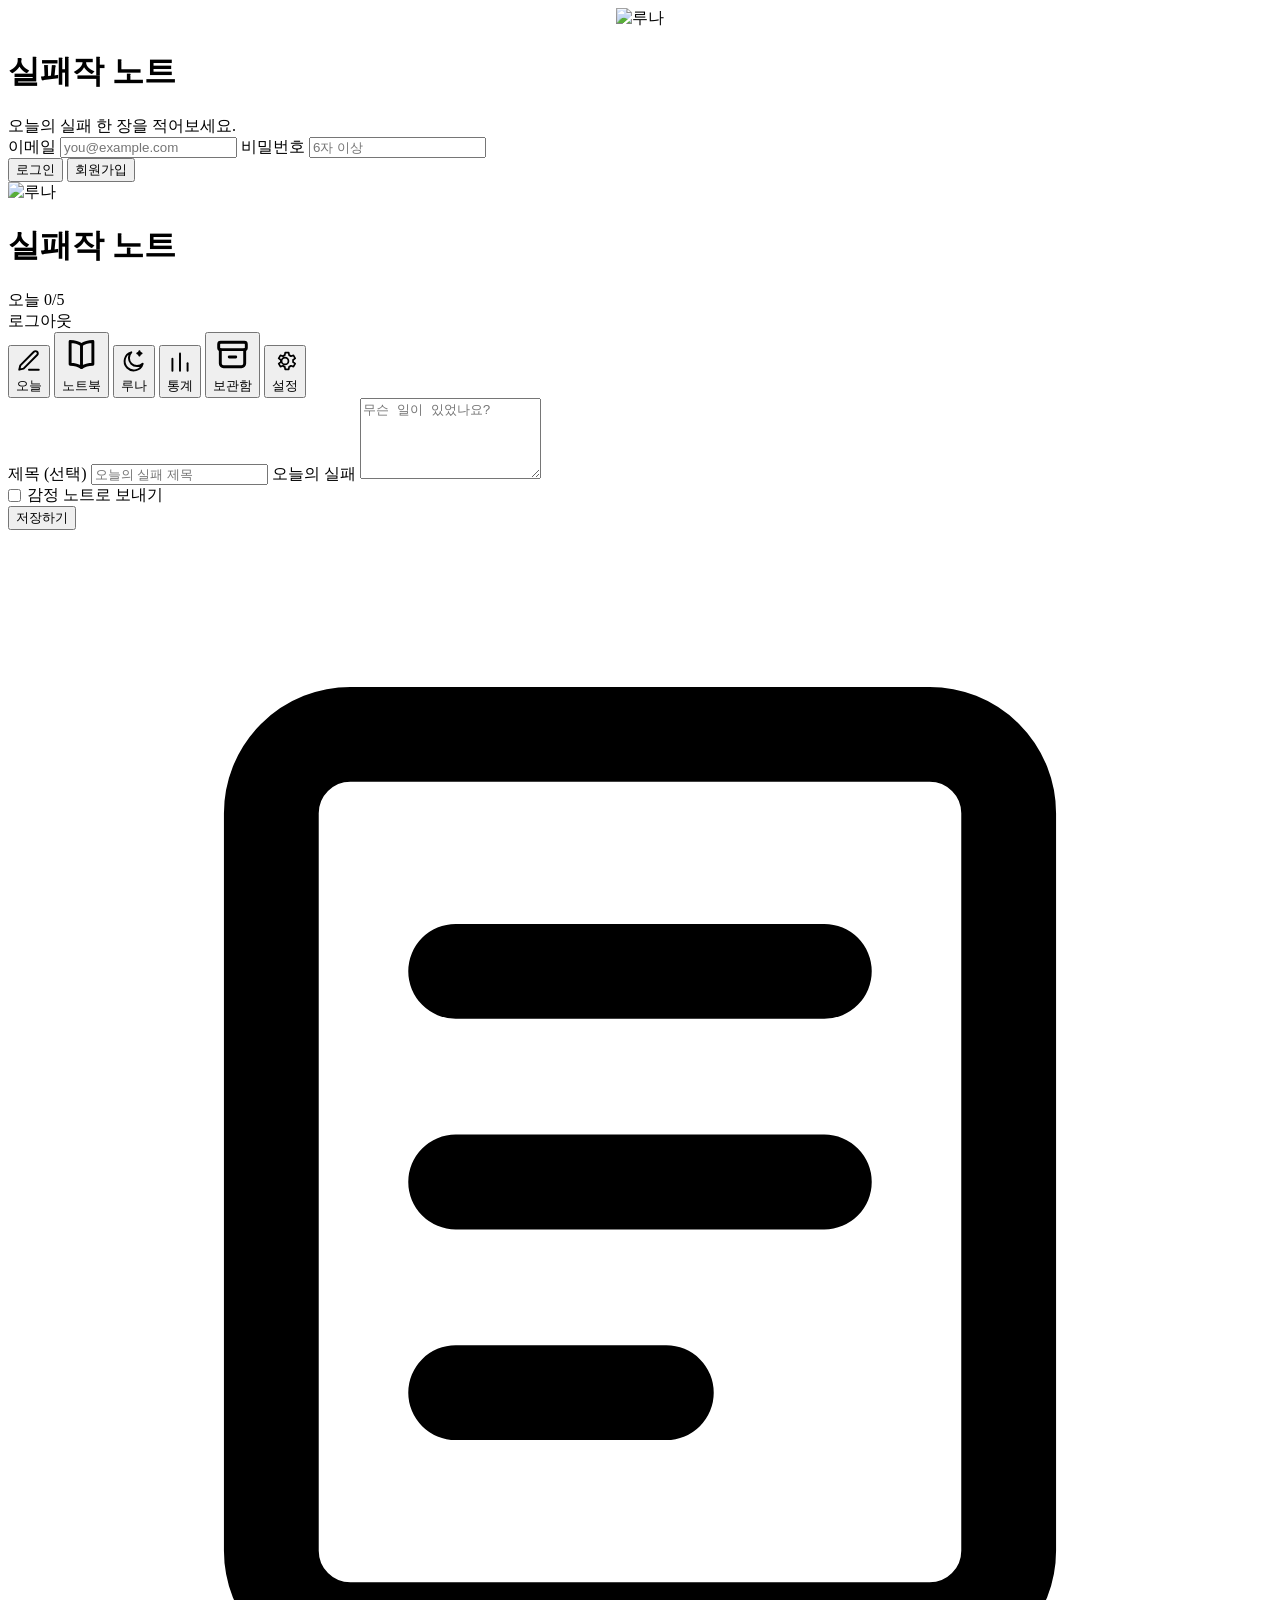
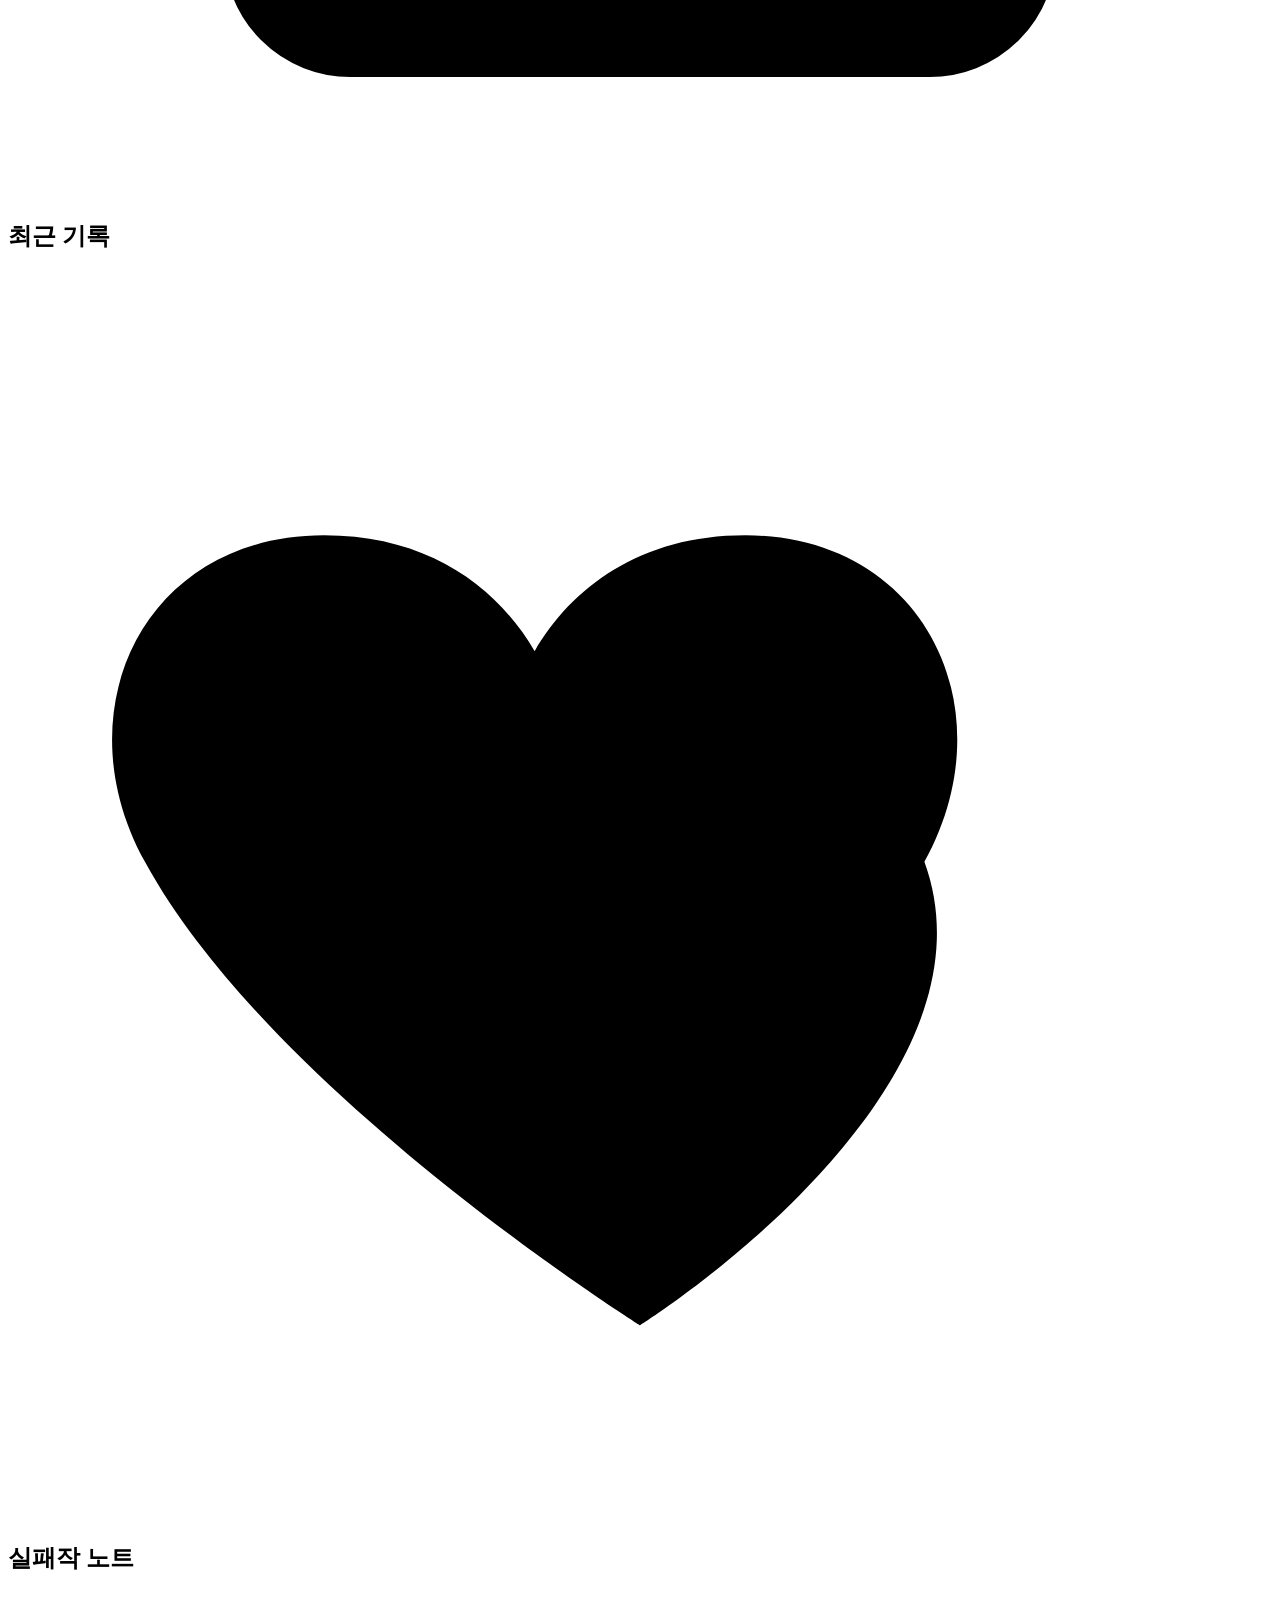
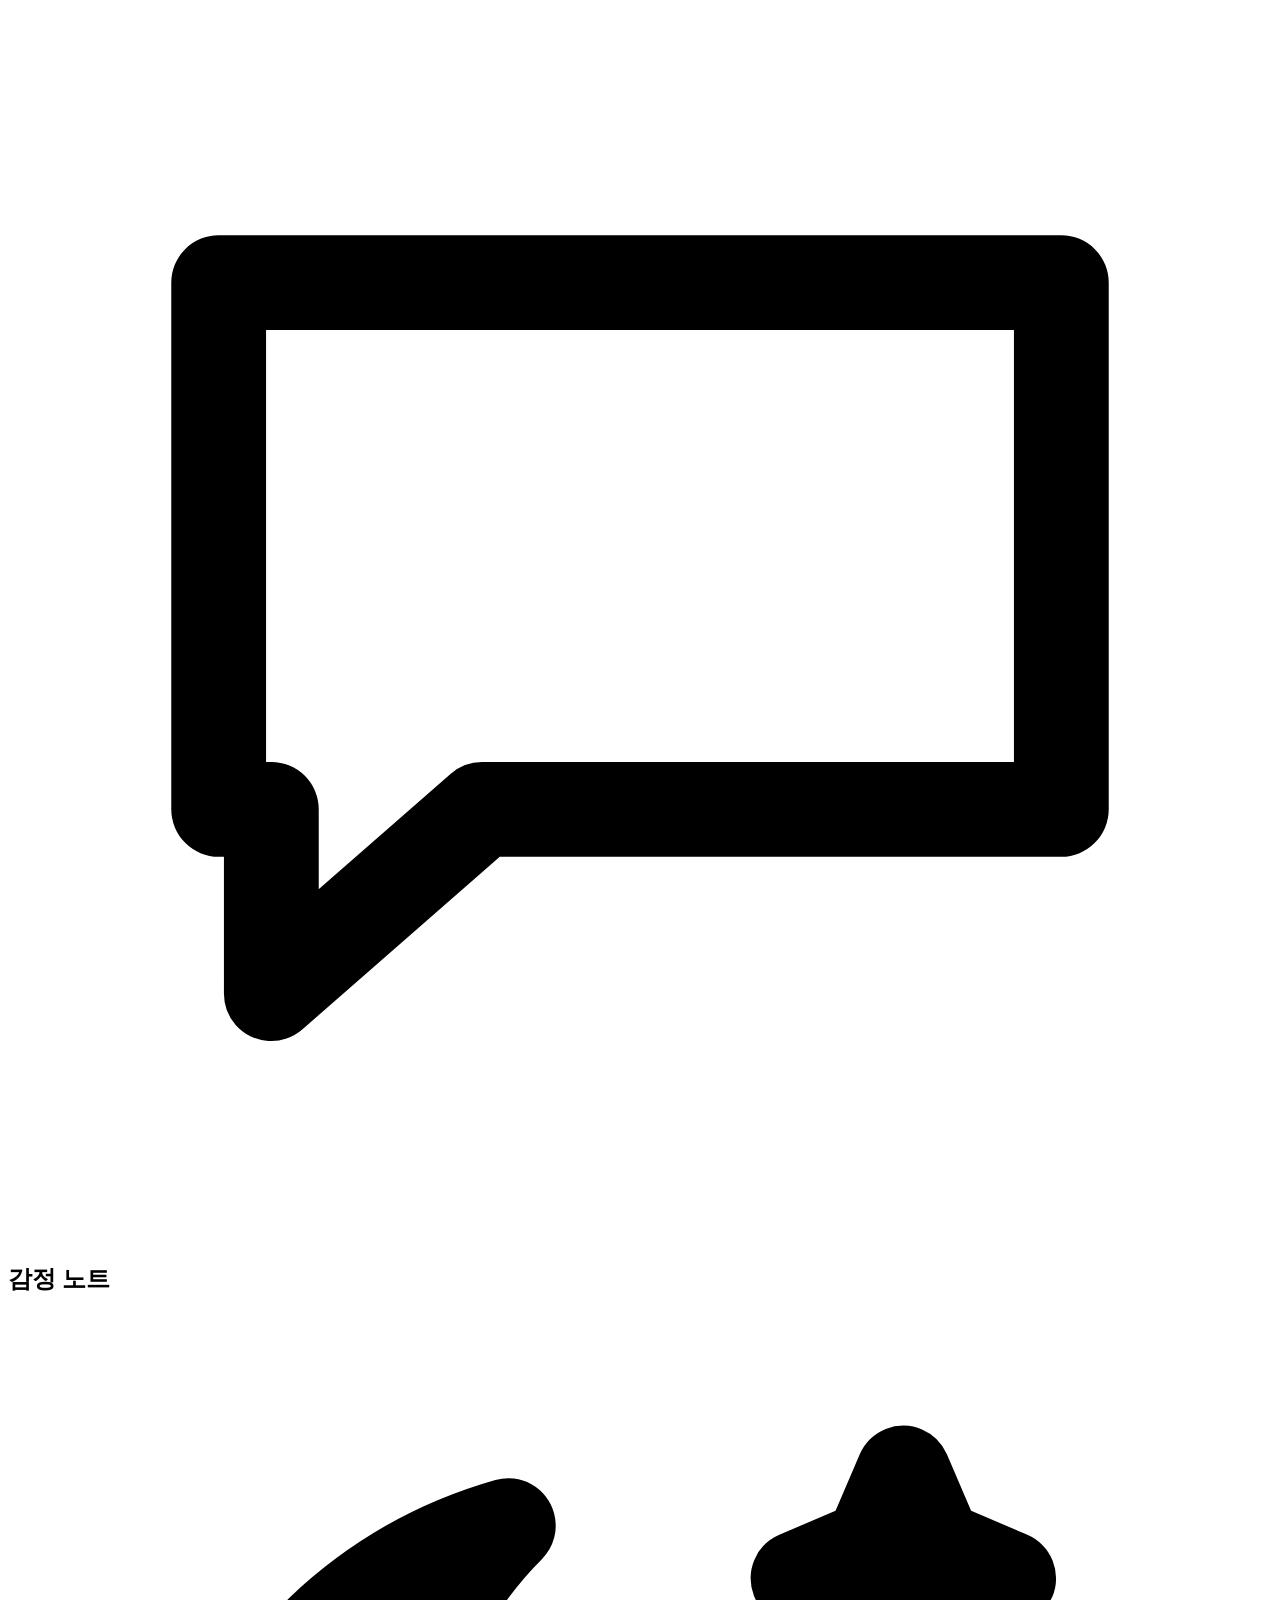
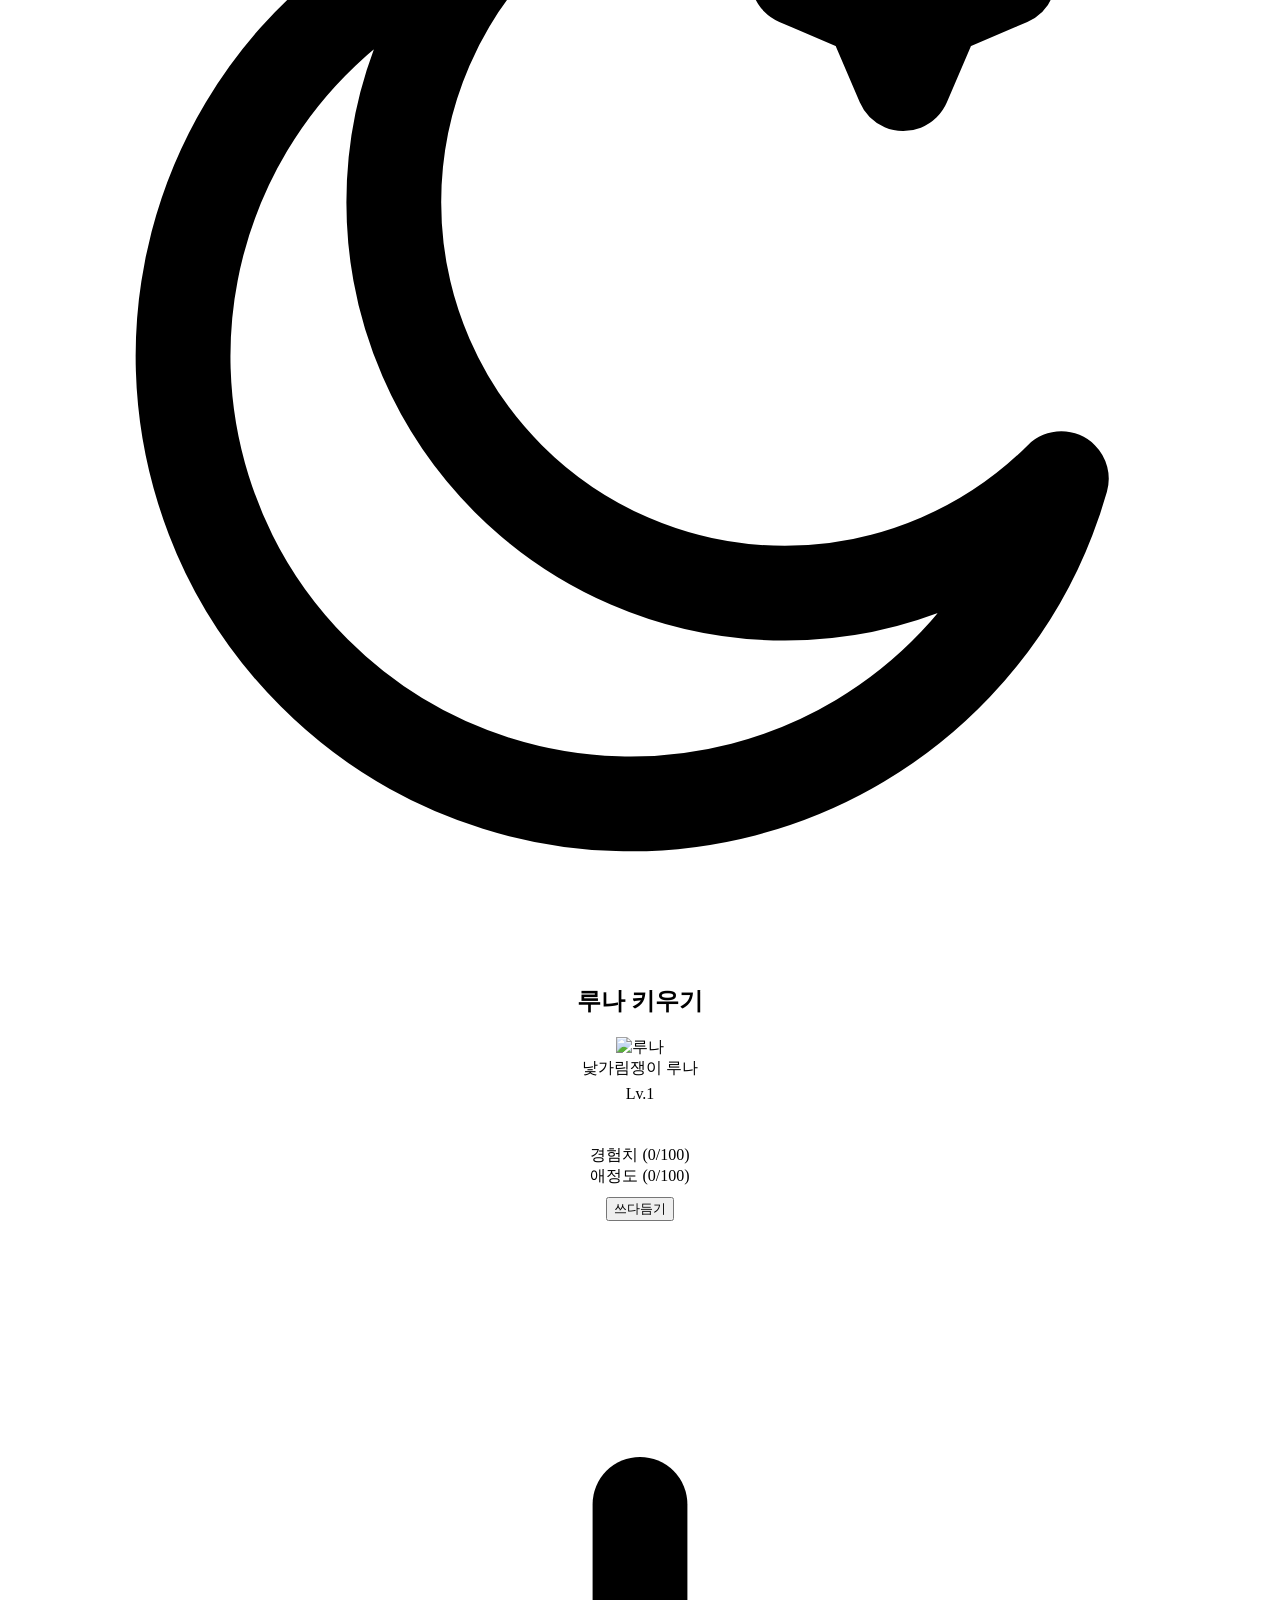
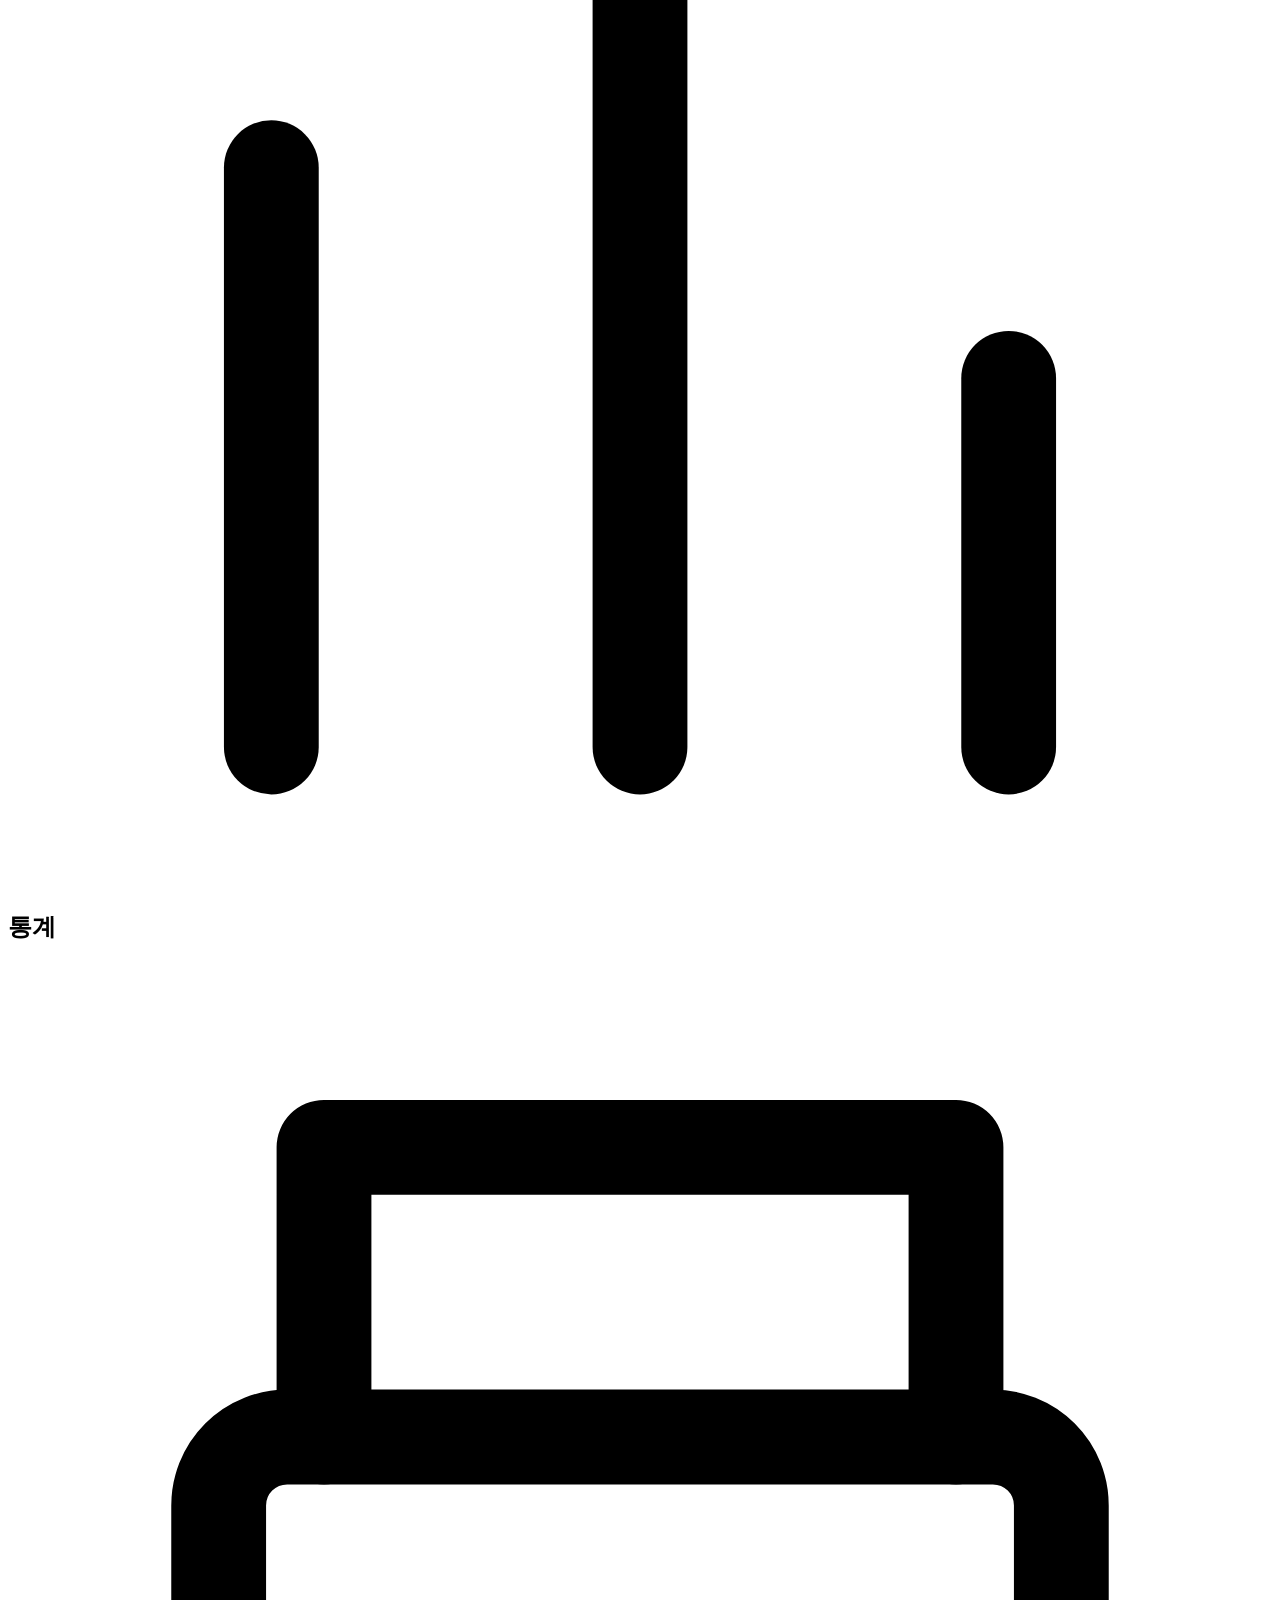
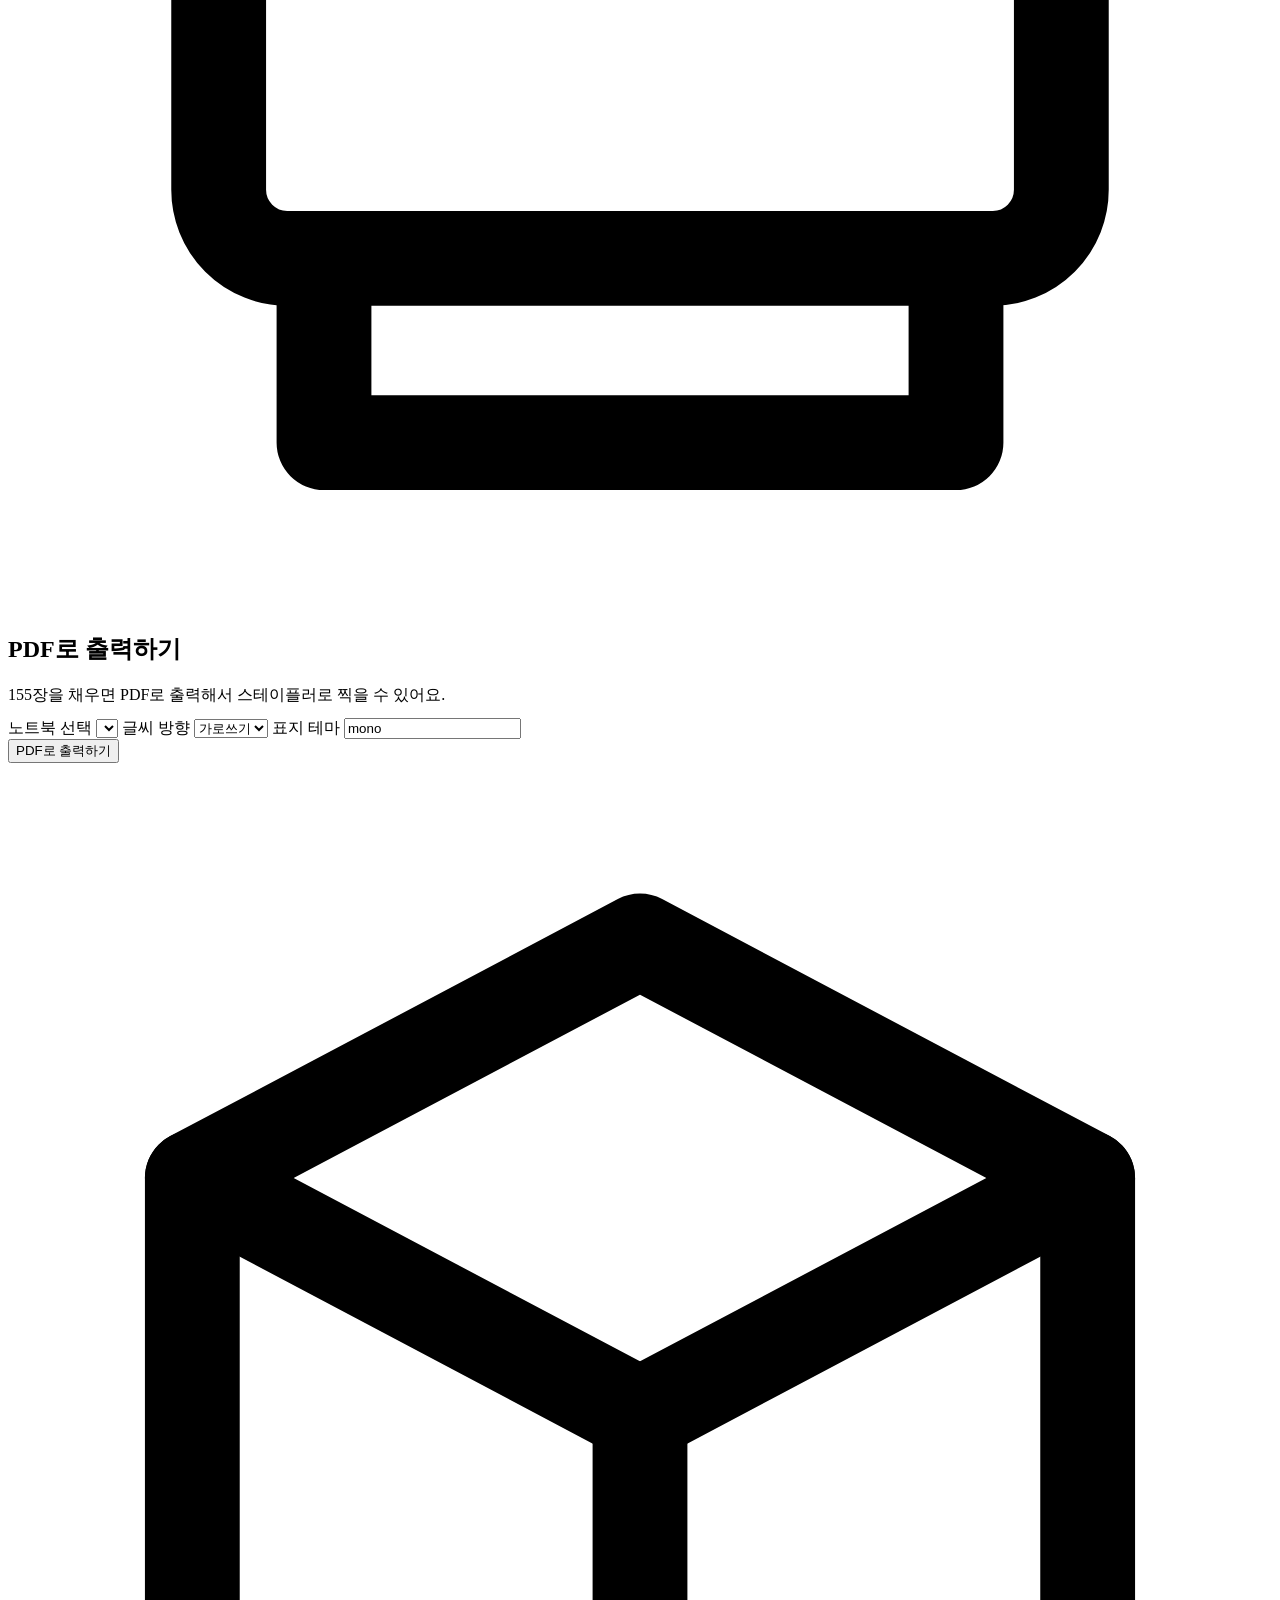
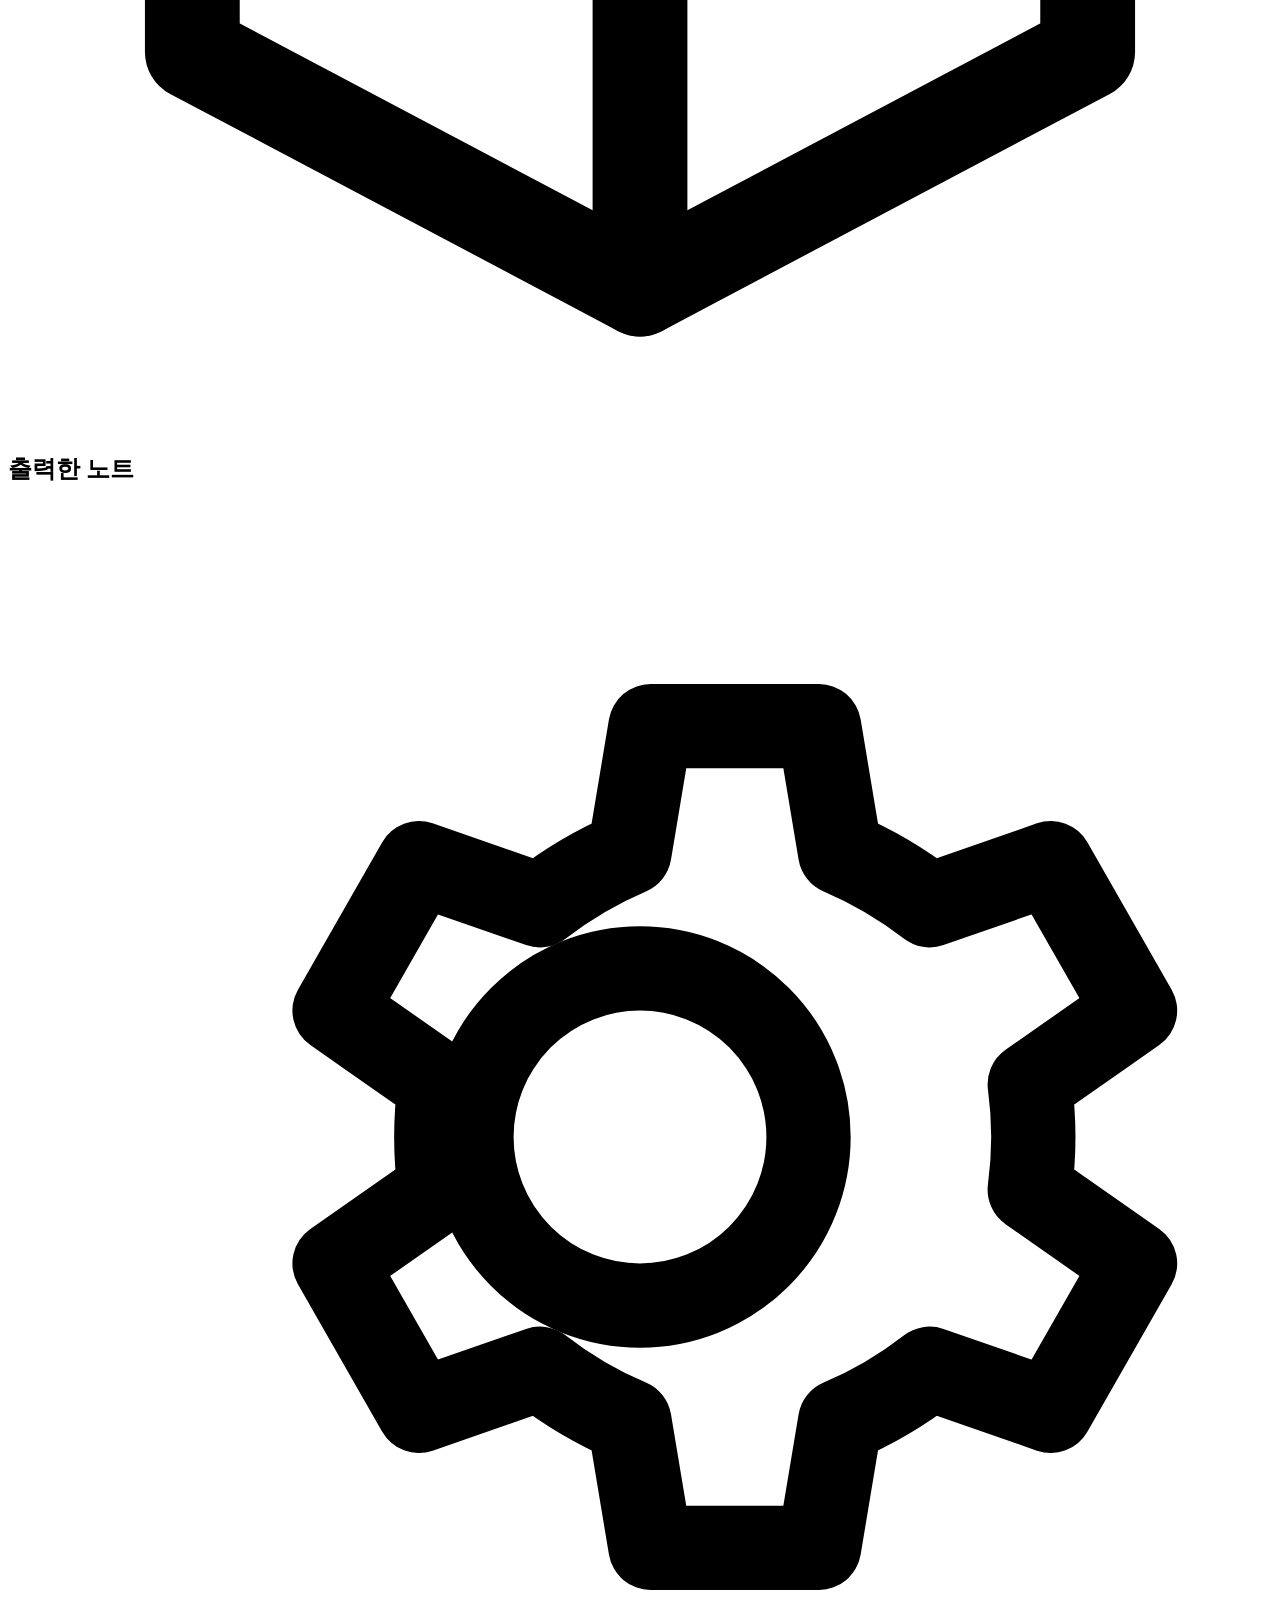
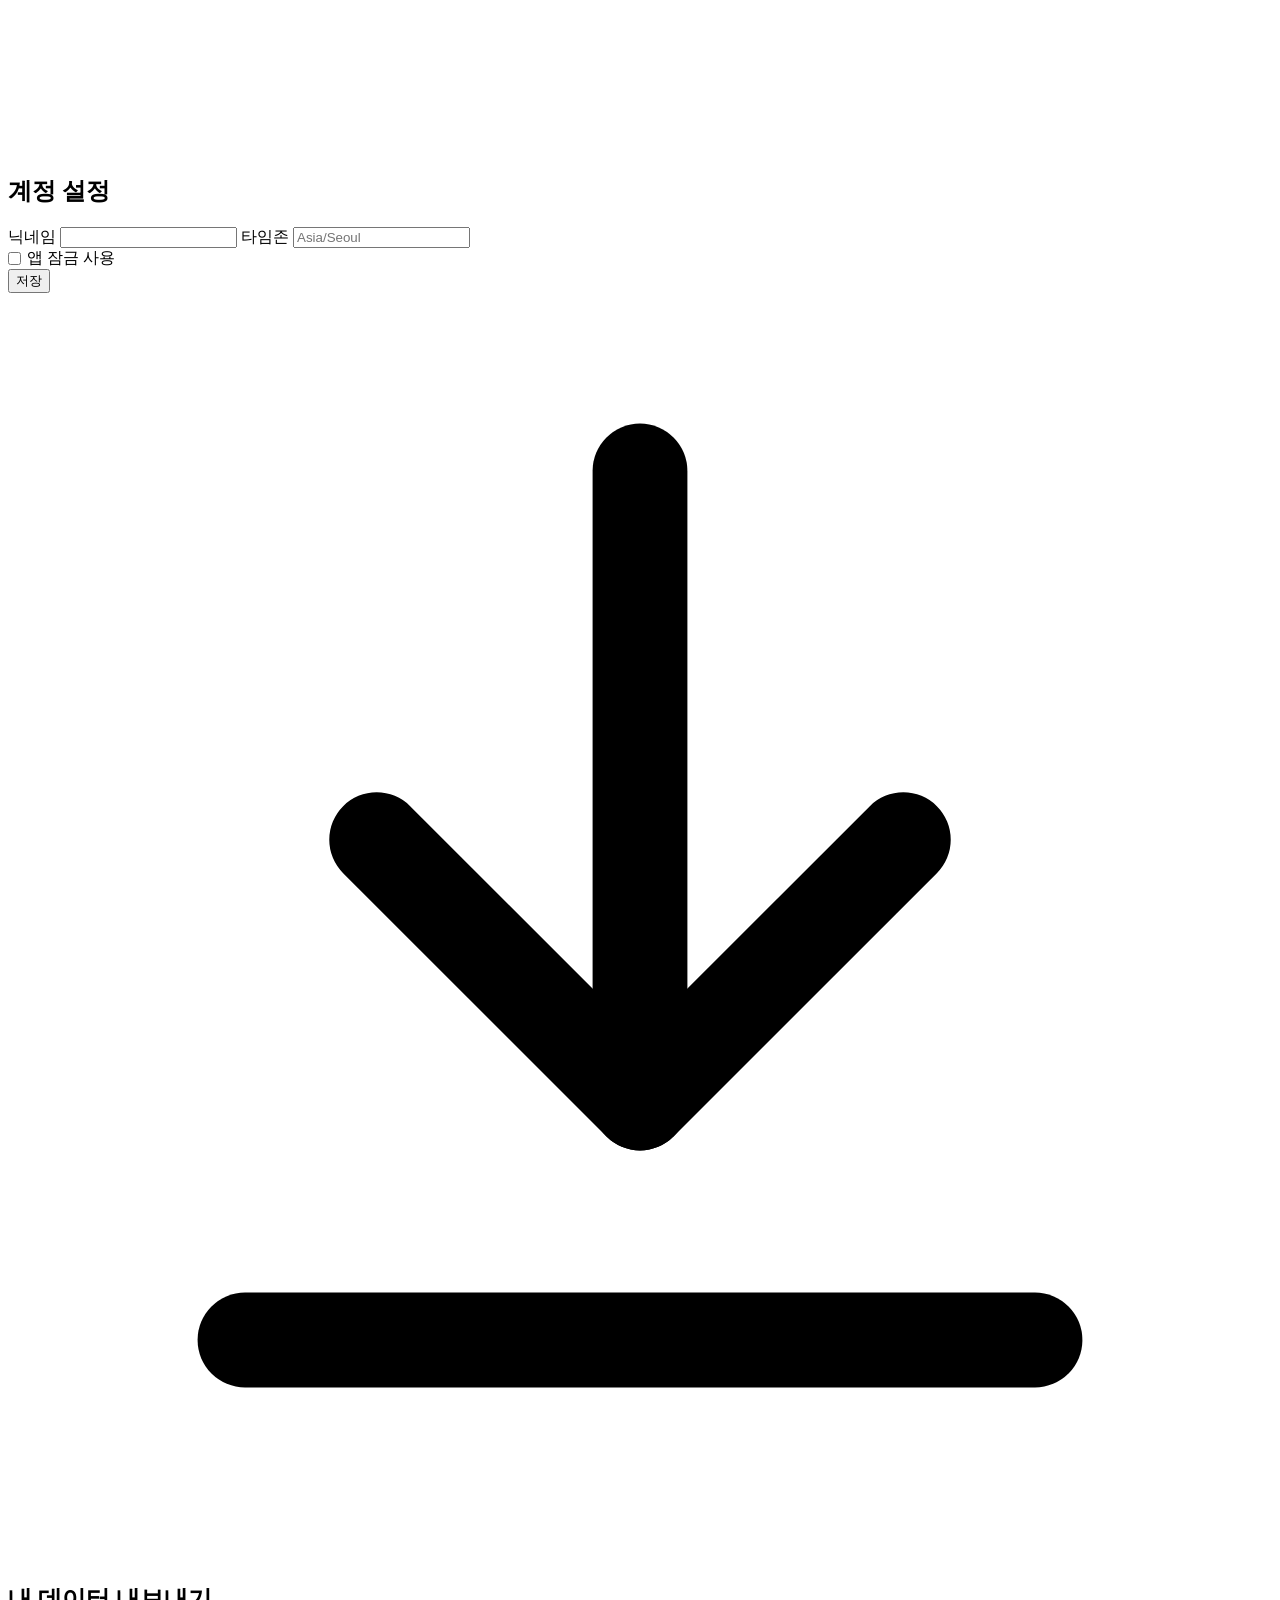
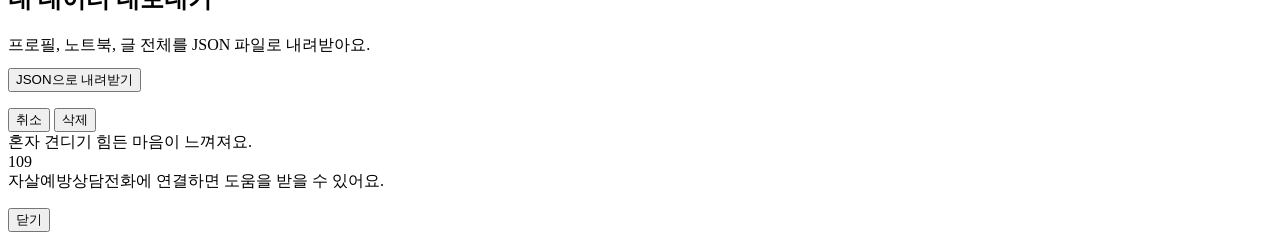
==== backend/app/static/index.html @ 0908ca53 "탭바를 하단 고정 모바일 네비게이션으로 변경 가로 스크롤이 필요했던 상단 pill 탭바를, 아이콘+라벨이 세로로 쌓인 하단 고정 네비게이션으로 바꿔 6개 탭이 스크롤 없이 한 화면" ====
<!doctype html>
<html lang="ko">
<head>
<meta charset="utf-8" />
<meta name="viewport" content="width=device-width, initial-scale=1" />
<title>실패작 노트</title>
<link rel="stylesheet" href="https://cdn.jsdelivr.net/gh/orioncactus/pretendard@v1.3.9/dist/web/static/pretendard.css" />
<link rel="preconnect" href="https://fonts.googleapis.com" />
<link rel="stylesheet" href="https://fonts.googleapis.com/css2?family=Gowun+Batang:wght@400;700&display=swap" />
<link rel="stylesheet" href="/static/style.css" />
</head>
<body>
<div id="app">

  <div id="authView">
    <div class="mascot-wrap" style="display:flex;justify-content:center;">
      <img src="/static/mascot.png" alt="루나" class="mascot mascot-splash" id="mascotSplash" />
    </div>
    <h1>실패작 노트</h1>
    <div class="subtitle">오늘의 실패 한 장을 적어보세요.</div>
    <div class="card">
      <label>이메일</label>
      <input id="authEmail" type="email" placeholder="you@example.com" />
      <label>비밀번호</label>
      <input id="authPassword" type="password" placeholder="6자 이상" />
      <div id="authError" class="error hidden"></div>
      <div class="row">
        <button id="loginBtn">로그인</button>
        <button id="signupBtn" class="secondary">회원가입</button>
      </div>
    </div>
  </div>

  <div id="mainView" class="hidden">
    <div class="header-row">
      <div class="mascot-wrap">
        <img src="/static/mascot.png" alt="루나" class="mascot mascot-avatar" id="mascotAvatar" />
      </div>
      <div>
        <h1>실패작 노트</h1>
        <div class="subtitle">오늘 <span id="todayCount" class="count-badge">0/5</span></div>
      </div>
      <span class="logout-link right" id="logoutBtn">로그아웃</span>
    </div>

    <nav class="tabbar">
      <button class="tabBtn active" data-view="today"><svg class="icon" viewBox="0 0 24 24" fill="none" stroke="currentColor" stroke-width="1.8" stroke-linecap="round" stroke-linejoin="round"><path d="M12 20h9"/><path d="M16.5 3.5a2.1 2.1 0 1 1 3 3L7 19l-4 1 1-4Z"/></svg><span>오늘</span></button>
      <button class="tabBtn" data-view="notebooks"><svg class="icon" viewBox="0 0 24 24" fill="none" stroke="currentColor" stroke-width="1.8" stroke-linecap="round" stroke-linejoin="round"><path d="M12 6c-1.8-1.3-4.3-2-7-2v14c2.7 0 5.2.7 7 2 1.8-1.3 4.3-2 7-2V4c-2.7 0-5.2.7-7 2Z"/><path d="M12 6v14"/></svg><span>노트북</span></button>
      <button class="tabBtn" data-view="pet"><svg class="icon" viewBox="0 0 24 24" fill="none" stroke="currentColor" stroke-width="1.8" stroke-linecap="round" stroke-linejoin="round"><path d="M20 14.5A8.5 8.5 0 1 1 9.5 4a7 7 0 0 0 10.5 10.5Z"/><path d="M17 3l.6 1.4L19 5l-1.4.6L17 7l-.6-1.4L15 5l1.4-.6Z"/></svg><span>루나</span></button>
      <button class="tabBtn" data-view="stats"><svg class="icon" viewBox="0 0 24 24" fill="none" stroke="currentColor" stroke-width="1.8" stroke-linecap="round" stroke-linejoin="round"><path d="M5 21V10"/><path d="M12 21V5"/><path d="M19 21v-7"/></svg><span>통계</span></button>
      <button class="tabBtn" data-view="exports"><svg class="icon" viewBox="0 0 24 24" fill="none" stroke="currentColor" stroke-width="1.8" stroke-linecap="round" stroke-linejoin="round"><rect x="3.5" y="4.5" width="17" height="4.5" rx="1.2"/><path d="M4.5 9v8.5a2 2 0 0 0 2 2h11a2 2 0 0 0 2-2V9"/><path d="M10 13.5h4"/></svg><span>보관함</span></button>
      <button class="tabBtn" data-view="settings"><svg class="icon" viewBox="0 0 24 24" fill="none" stroke="currentColor" stroke-width="1.6" stroke-linecap="round" stroke-linejoin="round"><circle cx="12" cy="12" r="3.2"/><path d="M19.4 13a7.4 7.4 0 0 0 0-2l2-1.4-1.6-2.8-2.3.8a7.6 7.6 0 0 0-1.7-1l-.4-2.4h-3.2l-.4 2.4a7.6 7.6 0 0 0-1.7 1l-2.3-.8L6.2 9.6 8.2 11a7.4 7.4 0 0 0 0 2l-2 1.4 1.6 2.8 2.3-.8a7.6 7.6 0 0 0 1.7 1l.4 2.4h3.2l.4-2.4a7.6 7.6 0 0 0 1.7-1l2.3.8 1.6-2.8Z"/></svg><span>설정</span></button>
    </nav>

    <section id="view-today" class="view">
      <div class="card">
        <label>제목 (선택)</label>
        <input id="entryTitle" type="text" placeholder="오늘의 실패 제목" />
        <label>오늘의 실패</label>
        <textarea id="entryContent" rows="5" placeholder="무슨 일이 있었나요?"></textarea>
        <label style="display:flex;align-items:center;gap:6px;">
          <input type="checkbox" id="emotionTag" style="width:auto;margin:0;" />
          감정 노트로 보내기
        </label>
        <div id="entryError" class="error hidden"></div>
        <button id="submitEntryBtn">저장하기</button>
      </div>

      <div class="card">
        <h2 class="card-title"><svg class="icon" viewBox="0 0 24 24" fill="none" stroke="currentColor" stroke-width="1.8" stroke-linecap="round" stroke-linejoin="round"><rect x="5" y="3.5" width="14" height="17" rx="1.5"/><path d="M8.5 8h7M8.5 12h7M8.5 16h4"/></svg> 최근 기록</h2>
        <div id="entryList"></div>
      </div>
    </section>

    <section id="view-notebooks" class="view hidden">
      <div class="card">
        <h2 class="card-title"><svg class="icon" viewBox="0 0 24 24" fill="currentColor"><path d="M12 20s-7-4.4-9.4-8.8C1 8.3 2.6 5 6 5c2 0 3.3 1 4 2.2C10.7 6 12 5 14 5c3.4 0 5 3.3 3.4 6.2C19 15.6 12 20 12 20Z"/></svg> 실패작 노트</h2>
        <div id="notebookList-failure"></div>
      </div>
      <div class="card">
        <h2 class="card-title"><svg class="icon" viewBox="0 0 24 24" fill="none" stroke="currentColor" stroke-width="1.8" stroke-linecap="round" stroke-linejoin="round"><path d="M4 5.5h16v10H9l-4 3.5v-3.5H4Z"/></svg> 감정 노트</h2>
        <div id="notebookList-emotion"></div>
      </div>
    </section>

    <section id="view-pet" class="view hidden">
      <div class="card" style="text-align:center;">
        <h2 class="card-title"><svg class="icon" viewBox="0 0 24 24" fill="none" stroke="currentColor" stroke-width="1.8" stroke-linecap="round" stroke-linejoin="round"><path d="M20 14.5A8.5 8.5 0 1 1 9.5 4a7 7 0 0 0 10.5 10.5Z"/><path d="M17 3l.6 1.4L19 5l-1.4.6L17 7l-.6-1.4L15 5l1.4-.6Z"/></svg> 루나 키우기</h2>
        <div class="pet-mascot-wrap">
          <img src="/static/mascot_neutral.png" alt="루나" class="mascot pet-mascot" id="petMascotImg" />
        </div>
        <div id="petStageLabel" class="count-badge" style="display:block;width:fit-content;margin:0 auto 6px;">낯가림쟁이 루나</div>
        <div id="petLevelLabel" class="subtitle" style="text-align:center;margin-bottom:10px;">Lv.1</div>
        <div id="petSpeechLabel" class="subtitle" style="text-align:center;margin-bottom:14px;min-height:18px;"></div>
        <div class="card-subtitle" style="margin-top:4px;">경험치 (<span id="petExpText">0/100</span>)</div>
        <div class="progress-bar"><div id="petExpBar" class="progress-fill" style="width:0%;"></div></div>
        <div class="card-subtitle">애정도 (<span id="petAffectionText">0</span>/100)</div>
        <div class="progress-bar"><div id="petAffectionBar" class="progress-fill" style="width:0%;"></div></div>
        <div id="petMoodLabel" class="subtitle" style="text-align:center;margin:10px 0;"></div>
        <button id="petPatBtn">쓰다듬기</button>
        <div id="petPatCountLabel" class="subtitle" style="text-align:center;margin-top:8px;"></div>
        <div id="petError" class="error hidden" style="margin-top:10px;"></div>
      </div>
    </section>

    <section id="view-stats" class="view hidden">
      <div class="card" id="statsCard">
        <h2 class="card-title"><svg class="icon" viewBox="0 0 24 24" fill="none" stroke="currentColor" stroke-width="1.8" stroke-linecap="round" stroke-linejoin="round"><path d="M5 21V10"/><path d="M12 21V5"/><path d="M19 21v-7"/></svg> 통계</h2>
        <div id="statsBody"></div>
      </div>
    </section>

    <section id="view-exports" class="view hidden">
      <div class="card">
        <h2 class="card-title"><svg class="icon" viewBox="0 0 24 24" fill="none" stroke="currentColor" stroke-width="1.8" stroke-linecap="round" stroke-linejoin="round"><path d="M6 9V3.5h12V9"/><rect x="4" y="9" width="16" height="8" rx="1.3"/><path d="M6 17v3.5h12V17"/></svg> PDF로 출력하기</h2>
        <div class="subtitle" style="text-align:left;margin-bottom:12px;">155장을 채우면 PDF로 출력해서 스테이플러로 찍을 수 있어요.</div>
        <label>노트북 선택</label>
        <select id="exportNotebookSelect"></select>
        <label>글씨 방향</label>
        <select id="exportBindingSelect">
          <option value="kr">가로쓰기</option>
          <option value="jp">세로쓰기</option>
        </select>
        <label>표지 테마</label>
        <input id="exportCoverTheme" type="text" value="mono" />
        <div id="exportError" class="error hidden"></div>
        <button id="exportCreateBtn">PDF로 출력하기</button>
      </div>
      <div class="card">
        <h2 class="card-title"><svg class="icon" viewBox="0 0 24 24" fill="none" stroke="currentColor" stroke-width="1.8" stroke-linecap="round" stroke-linejoin="round"><path d="M3.5 7.5 12 3l8.5 4.5-8.5 4.5-8.5-4.5Z"/><path d="M3.5 7.5v9L12 21l8.5-4.5v-9"/><path d="M12 12v9"/></svg> 출력한 노트</h2>
        <div id="exportList"></div>
      </div>
    </section>

    <section id="view-settings" class="view hidden">
      <div class="card">
        <h2 class="card-title"><svg class="icon" viewBox="0 0 24 24" fill="none" stroke="currentColor" stroke-width="1.6" stroke-linecap="round" stroke-linejoin="round"><circle cx="12" cy="12" r="3.2"/><path d="M19.4 13a7.4 7.4 0 0 0 0-2l2-1.4-1.6-2.8-2.3.8a7.6 7.6 0 0 0-1.7-1l-.4-2.4h-3.2l-.4 2.4a7.6 7.6 0 0 0-1.7 1l-2.3-.8L6.2 9.6 8.2 11a7.4 7.4 0 0 0 0 2l-2 1.4 1.6 2.8 2.3-.8a7.6 7.6 0 0 0 1.7 1l.4 2.4h3.2l.4-2.4a7.6 7.6 0 0 0 1.7-1l2.3.8 1.6-2.8Z"/></svg> 계정 설정</h2>
        <label>닉네임</label>
        <input id="settingsNickname" type="text" />
        <label>타임존</label>
        <input id="settingsTimezone" type="text" placeholder="Asia/Seoul" />
        <label style="display:flex;align-items:center;gap:6px;">
          <input type="checkbox" id="settingsAppLock" style="width:auto;margin:0;" />
          앱 잠금 사용
        </label>
        <div id="settingsError" class="error hidden"></div>
        <button id="settingsSaveBtn">저장</button>
      </div>
      <div class="card">
        <h2 class="card-title"><svg class="icon" viewBox="0 0 24 24" fill="none" stroke="currentColor" stroke-width="1.8" stroke-linecap="round" stroke-linejoin="round"><path d="M12 3v12"/><path d="M7 10l5 5 5-5"/><path d="M4.5 19.5h15"/></svg> 내 데이터 내보내기</h2>
        <div class="subtitle" style="text-align:left;margin-bottom:12px;">프로필, 노트북, 글 전체를 JSON 파일로 내려받아요.</div>
        <button id="dataExportBtn" class="secondary">JSON으로 내려받기</button>
      </div>
    </section>
  </div>

</div>

<div id="confirmModal" class="modal-overlay hidden">
  <div class="box">
    <div id="confirmMessage"></div>
    <div class="row" style="margin-top:16px;">
      <button id="confirmCancelBtn" class="secondary">취소</button>
      <button id="confirmOkBtn">삭제</button>
    </div>
  </div>
</div>

<div id="crisisModal" class="modal-overlay hidden">
  <div class="box">
    <div>혼자 견디기 힘든 마음이 느껴져요.</div>
    <div class="phone">109</div>
    <div>자살예방상담전화에 연결하면 도움을 받을 수 있어요.</div>
    <button id="crisisCloseBtn" style="margin-top:16px;">닫기</button>
  </div>
</div>

<script src="/static/app.js"></script>
</body>
</html>
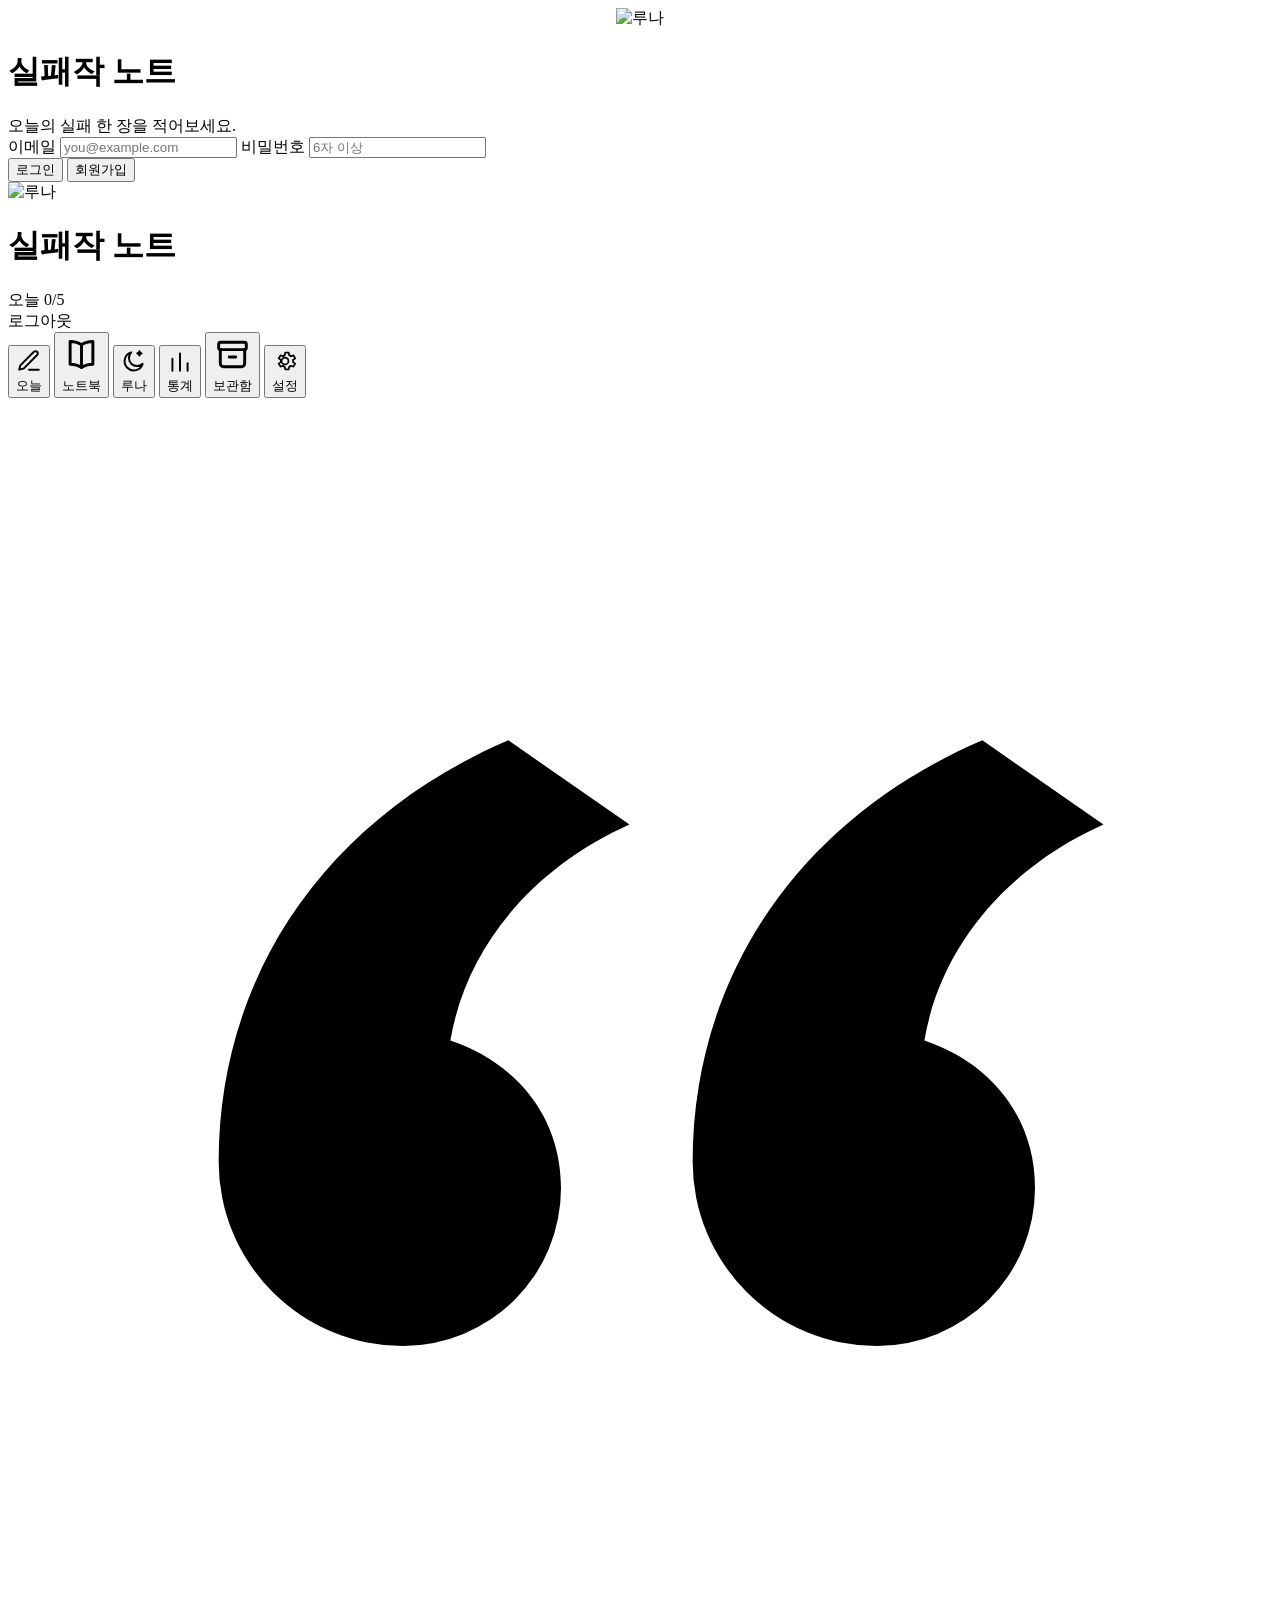
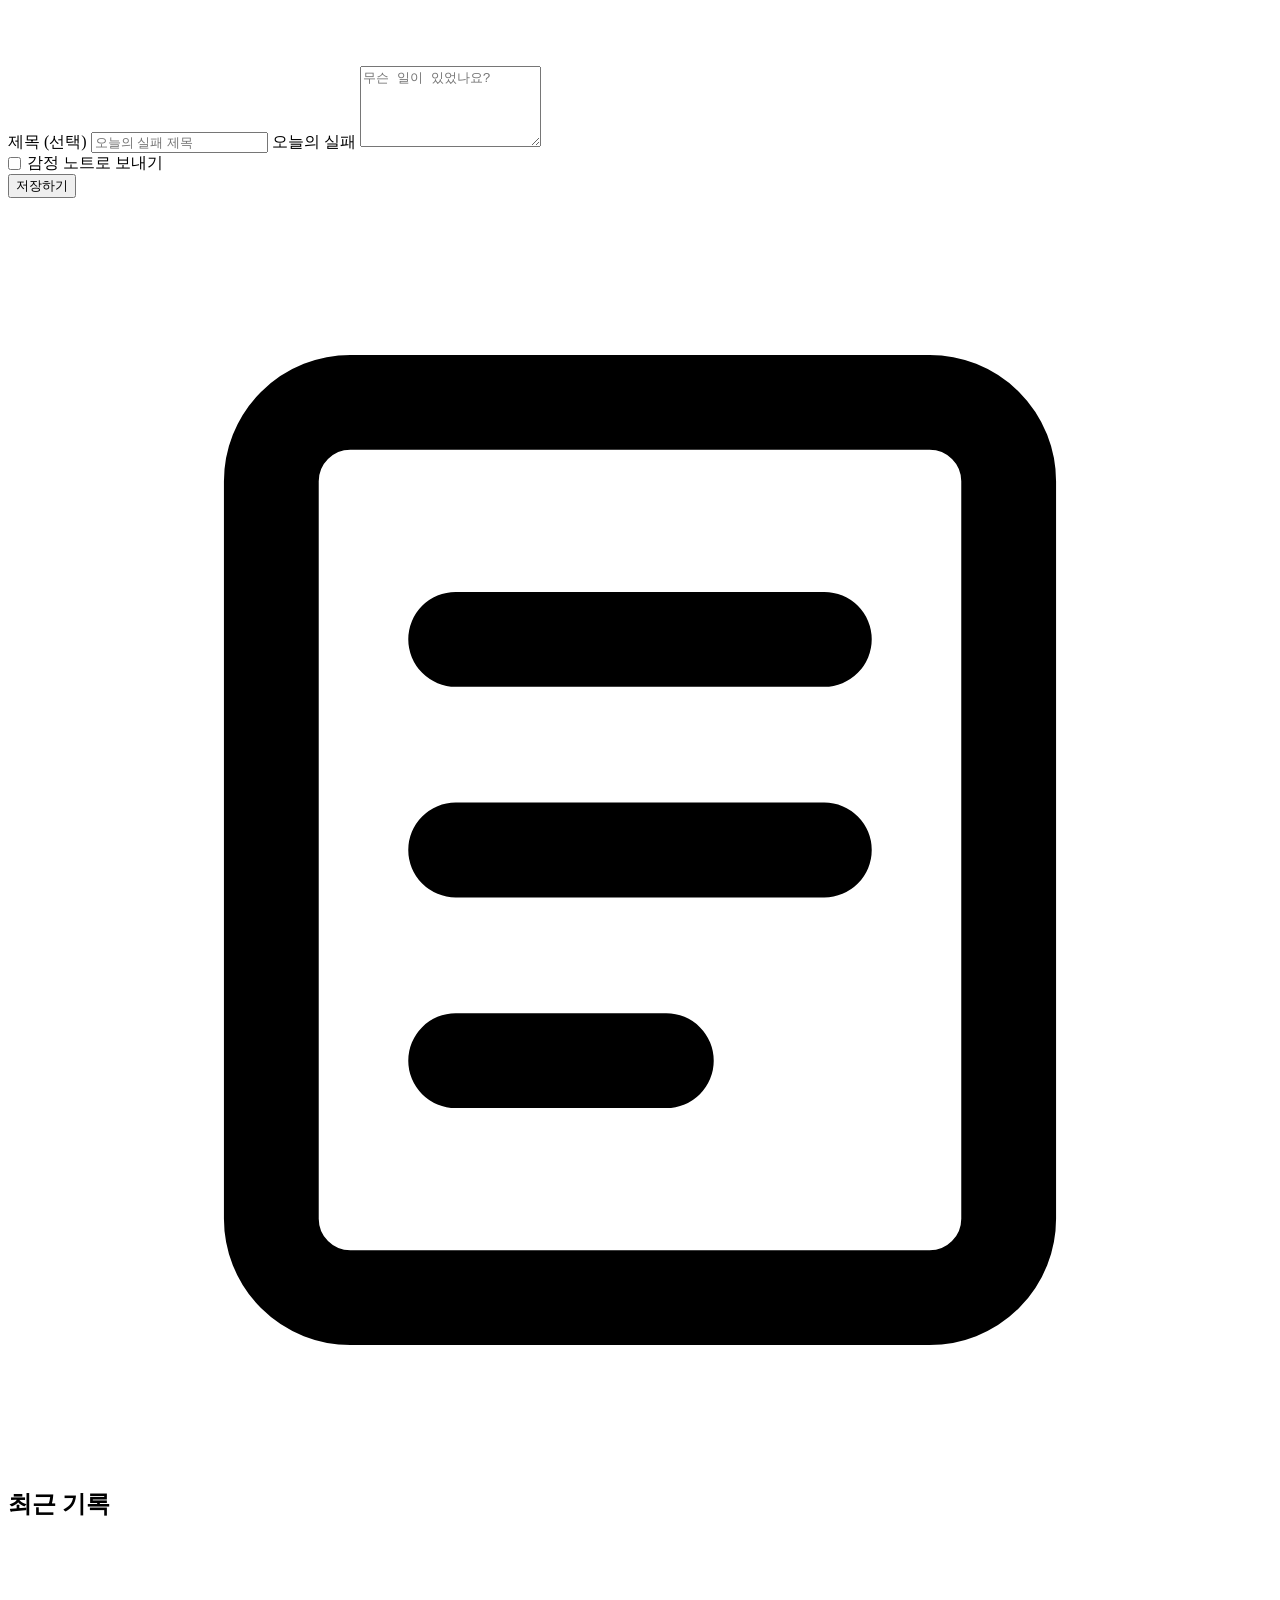
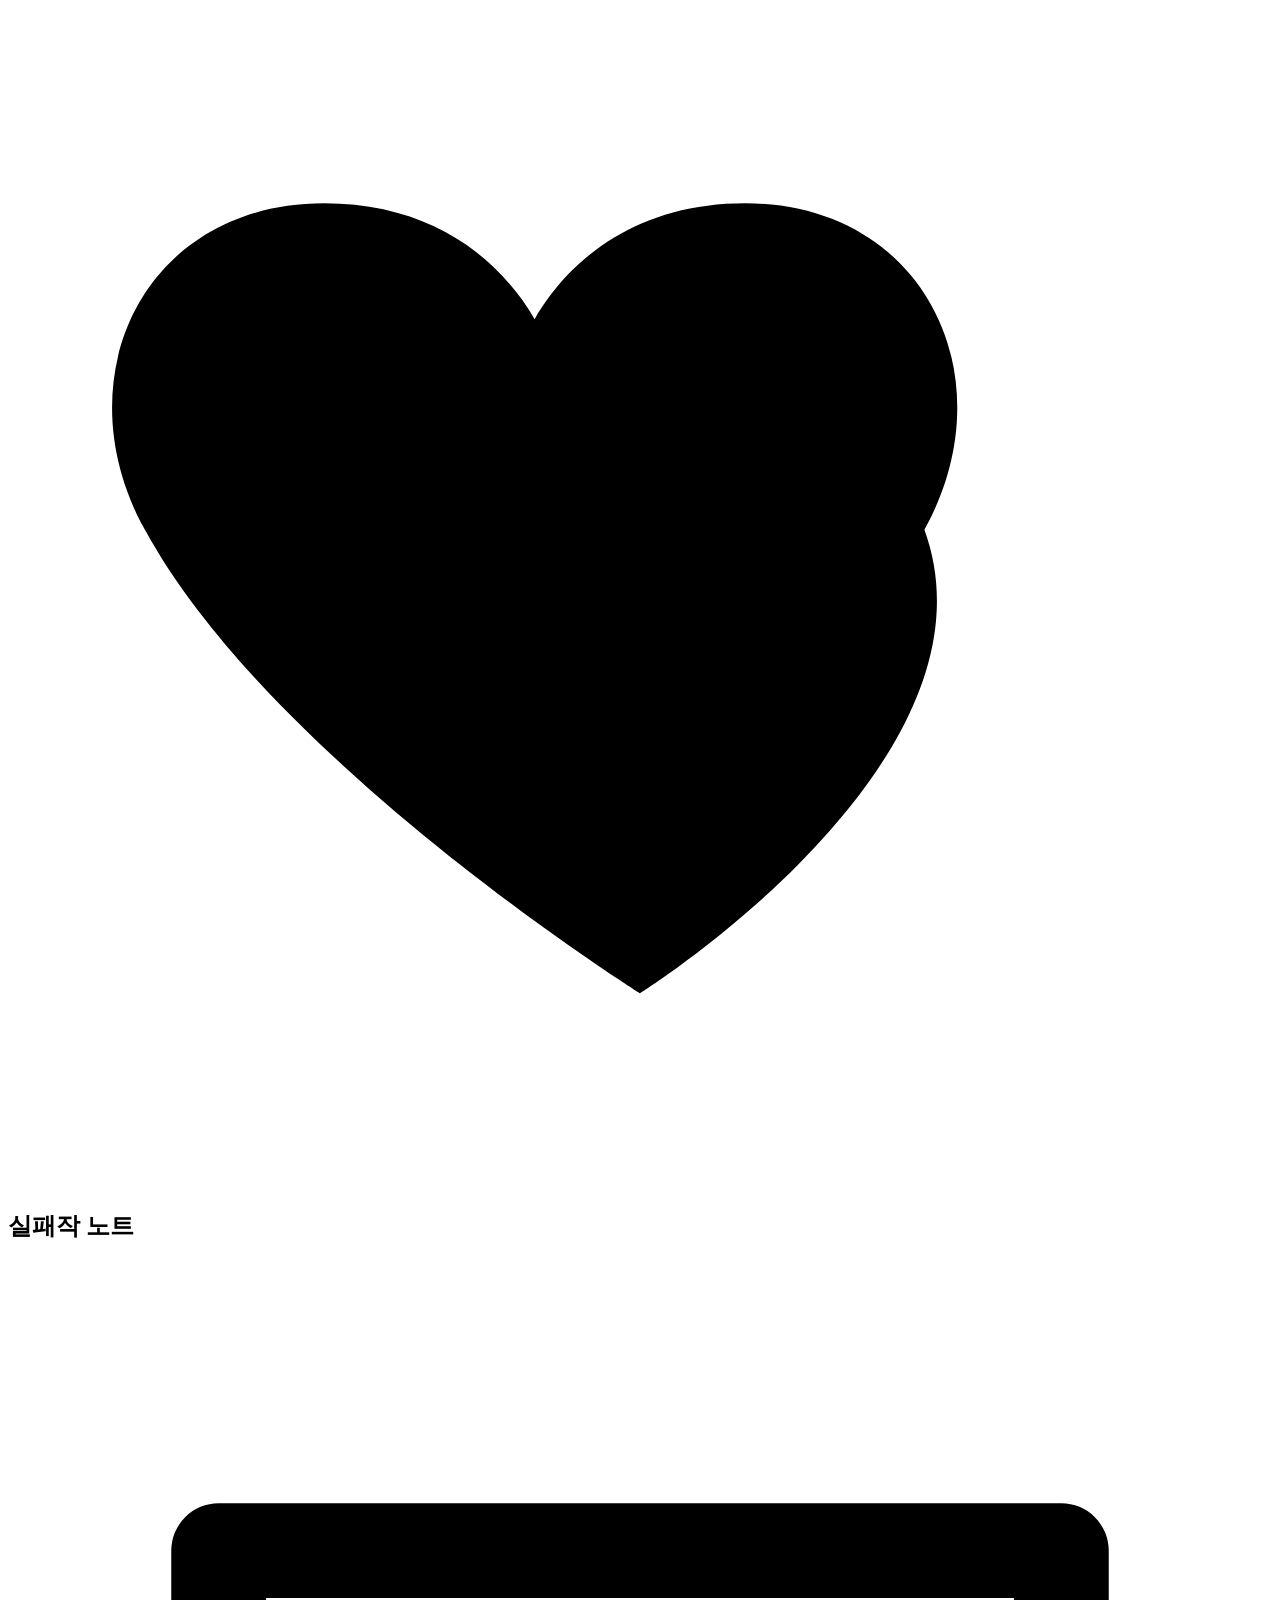
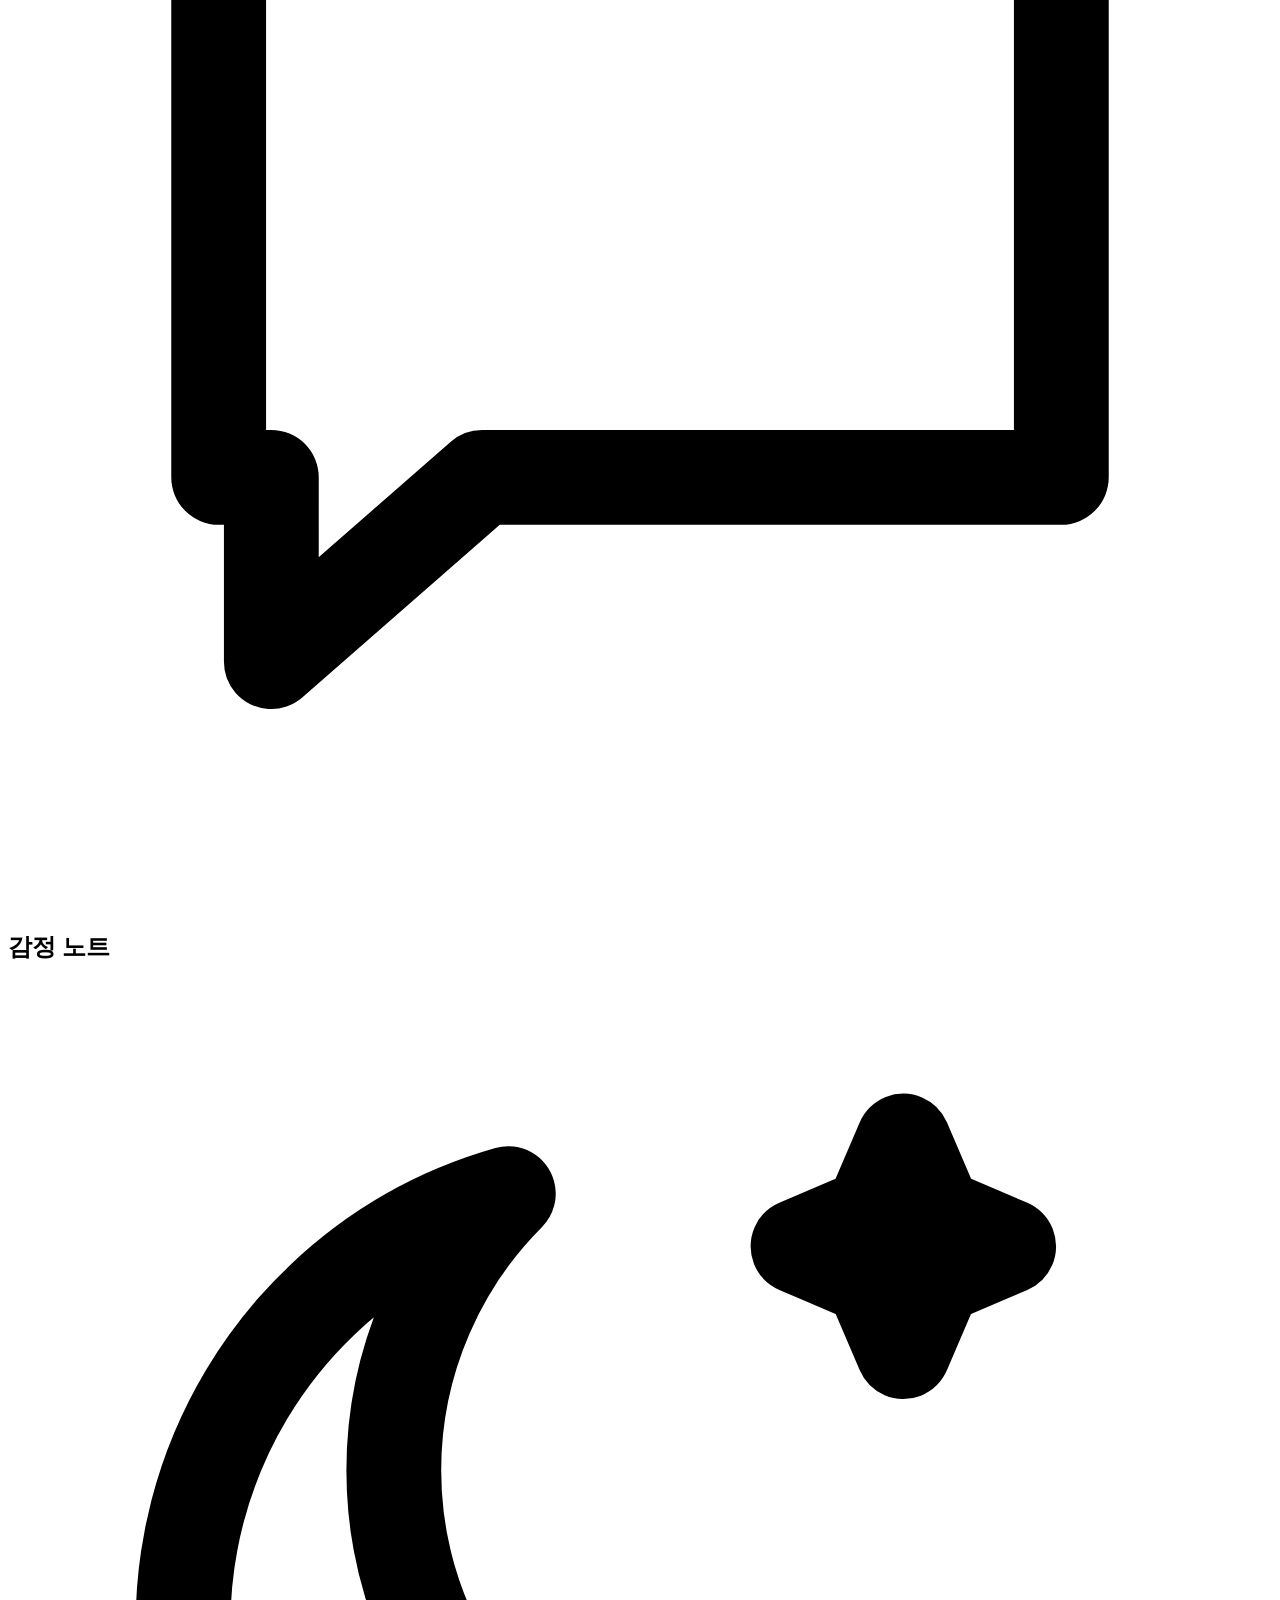
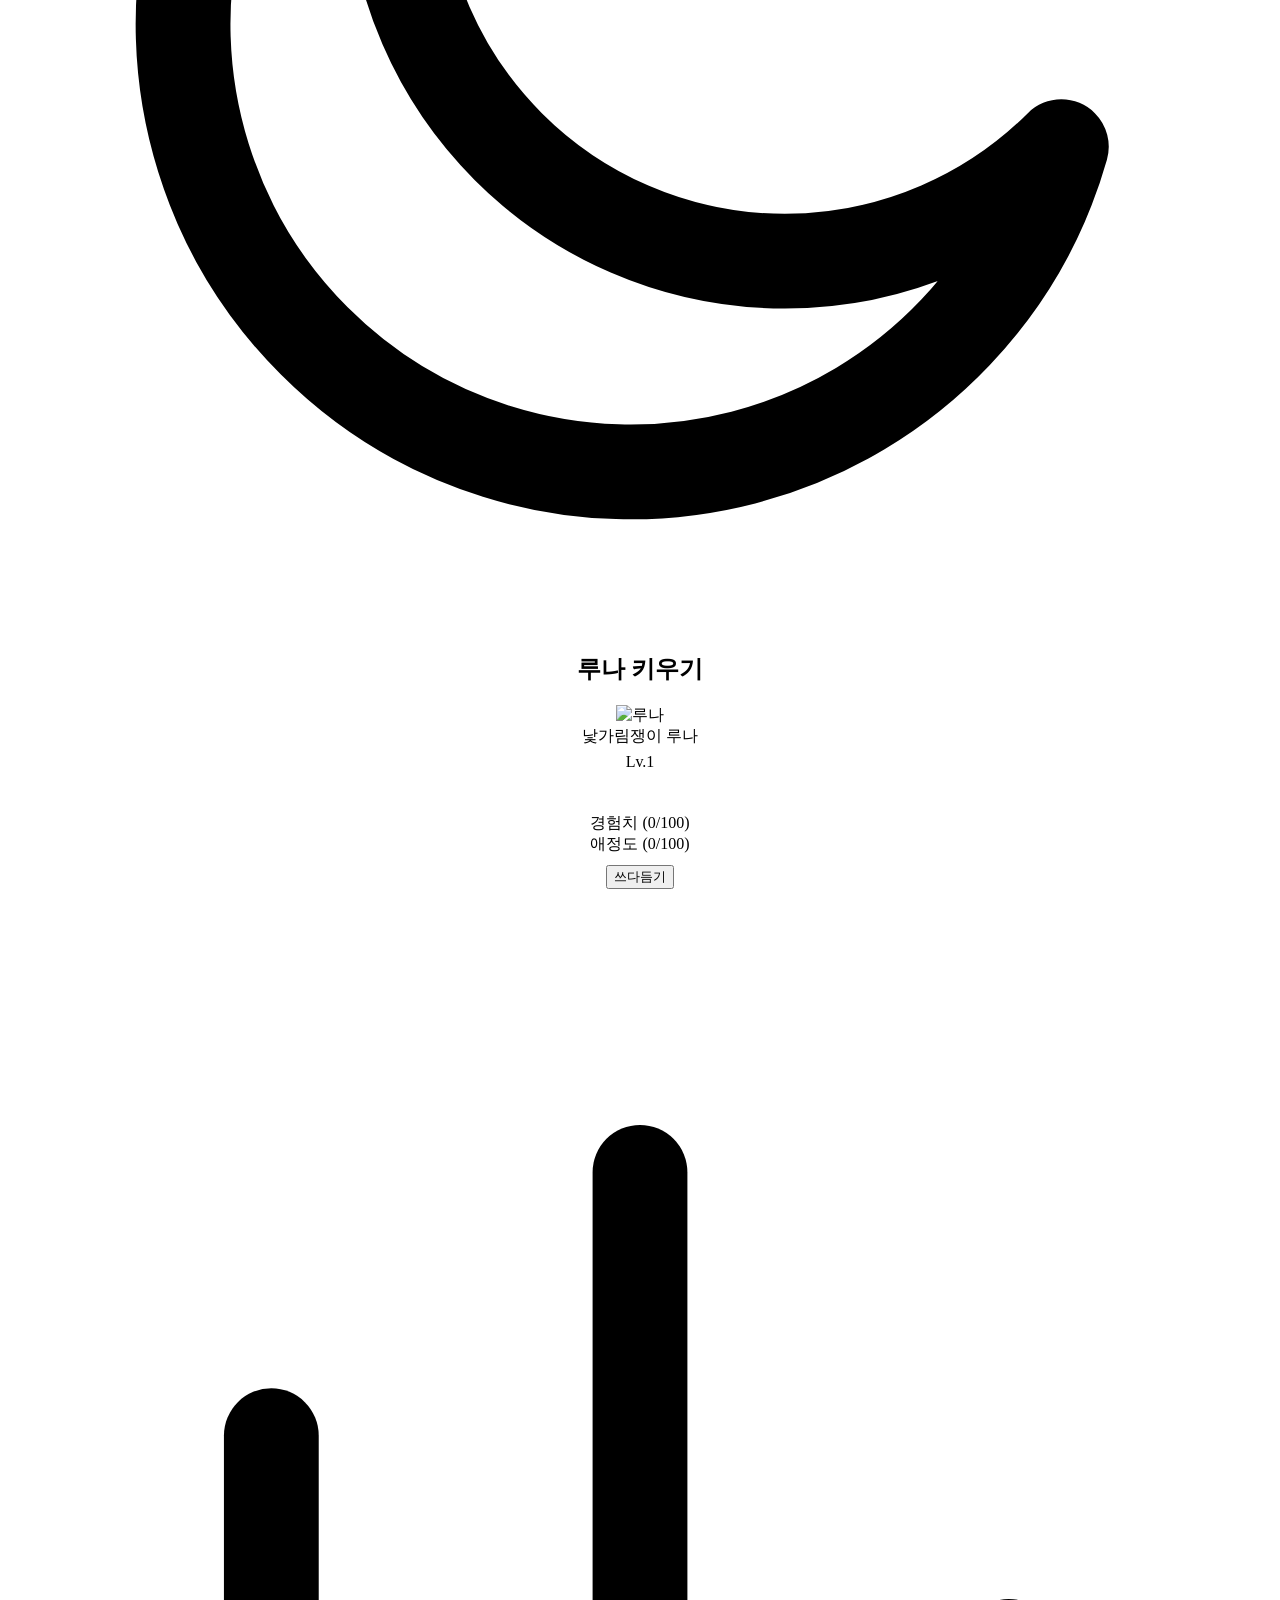
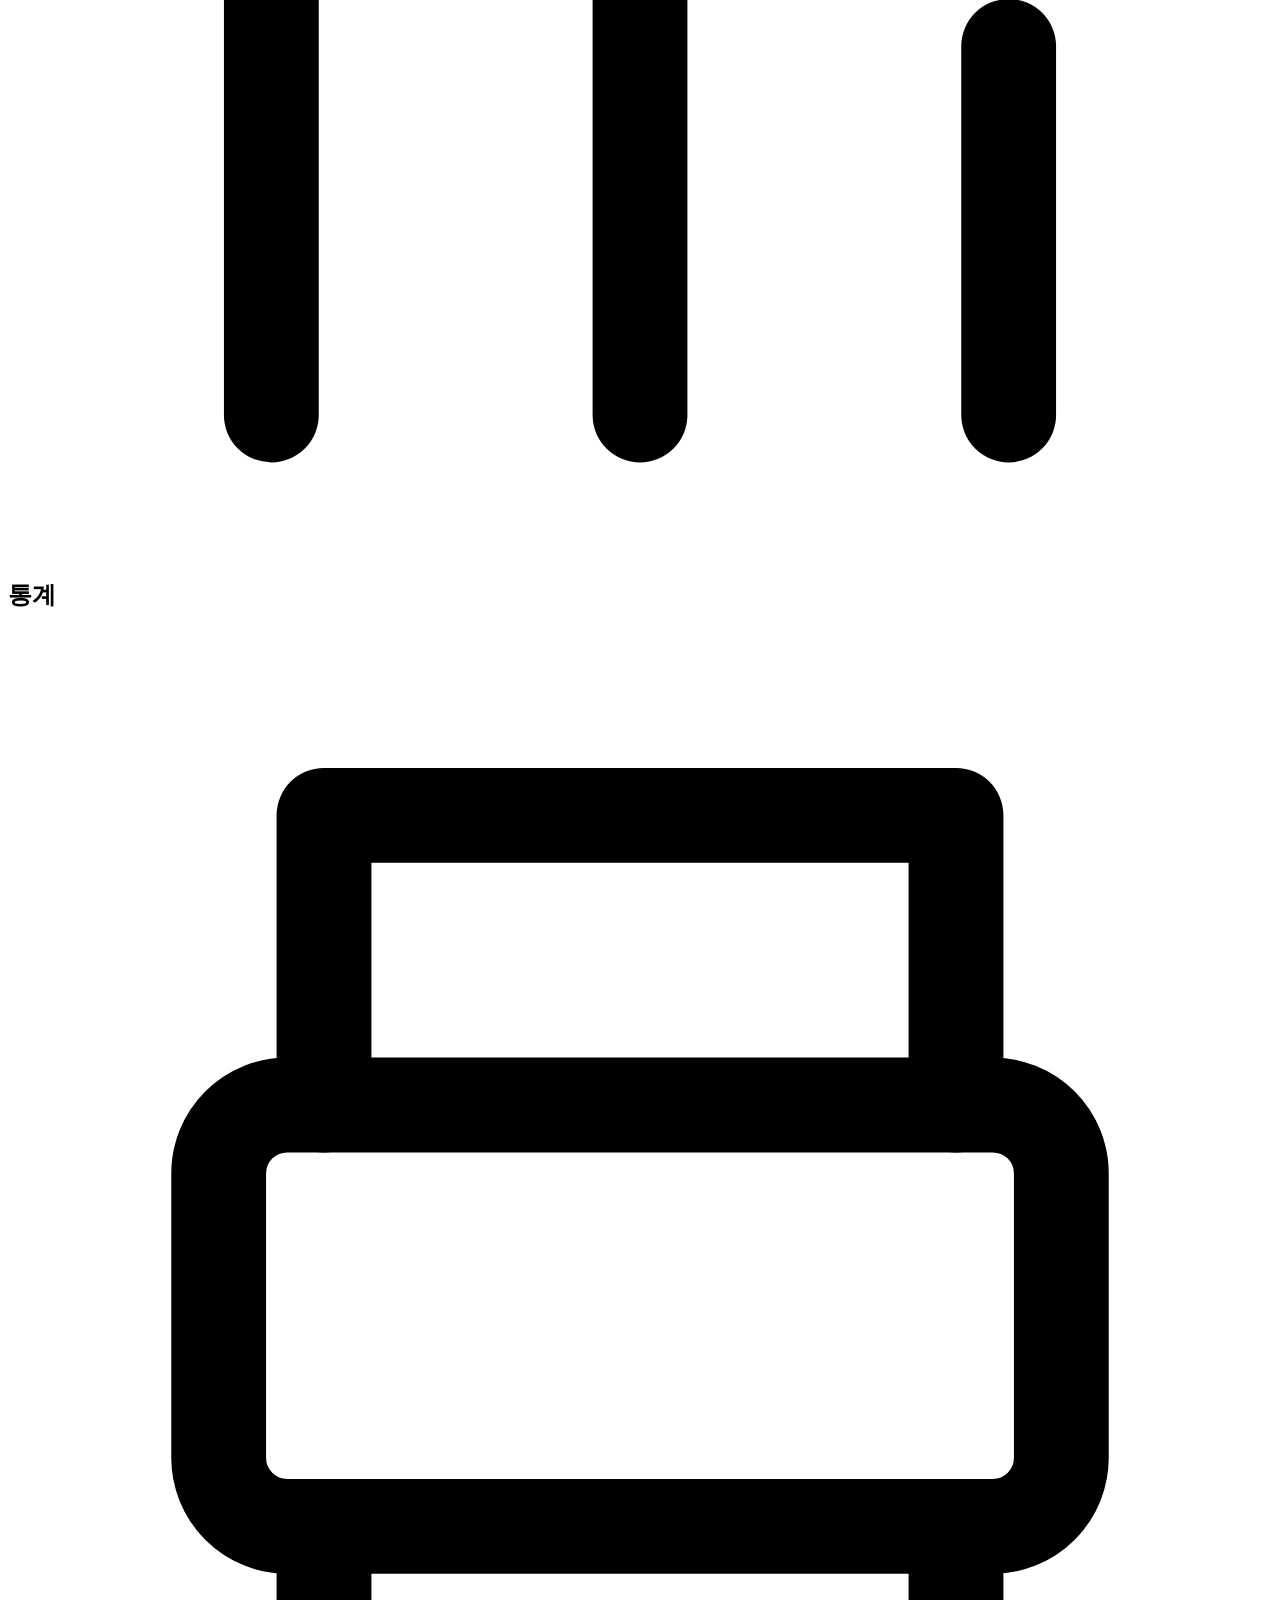
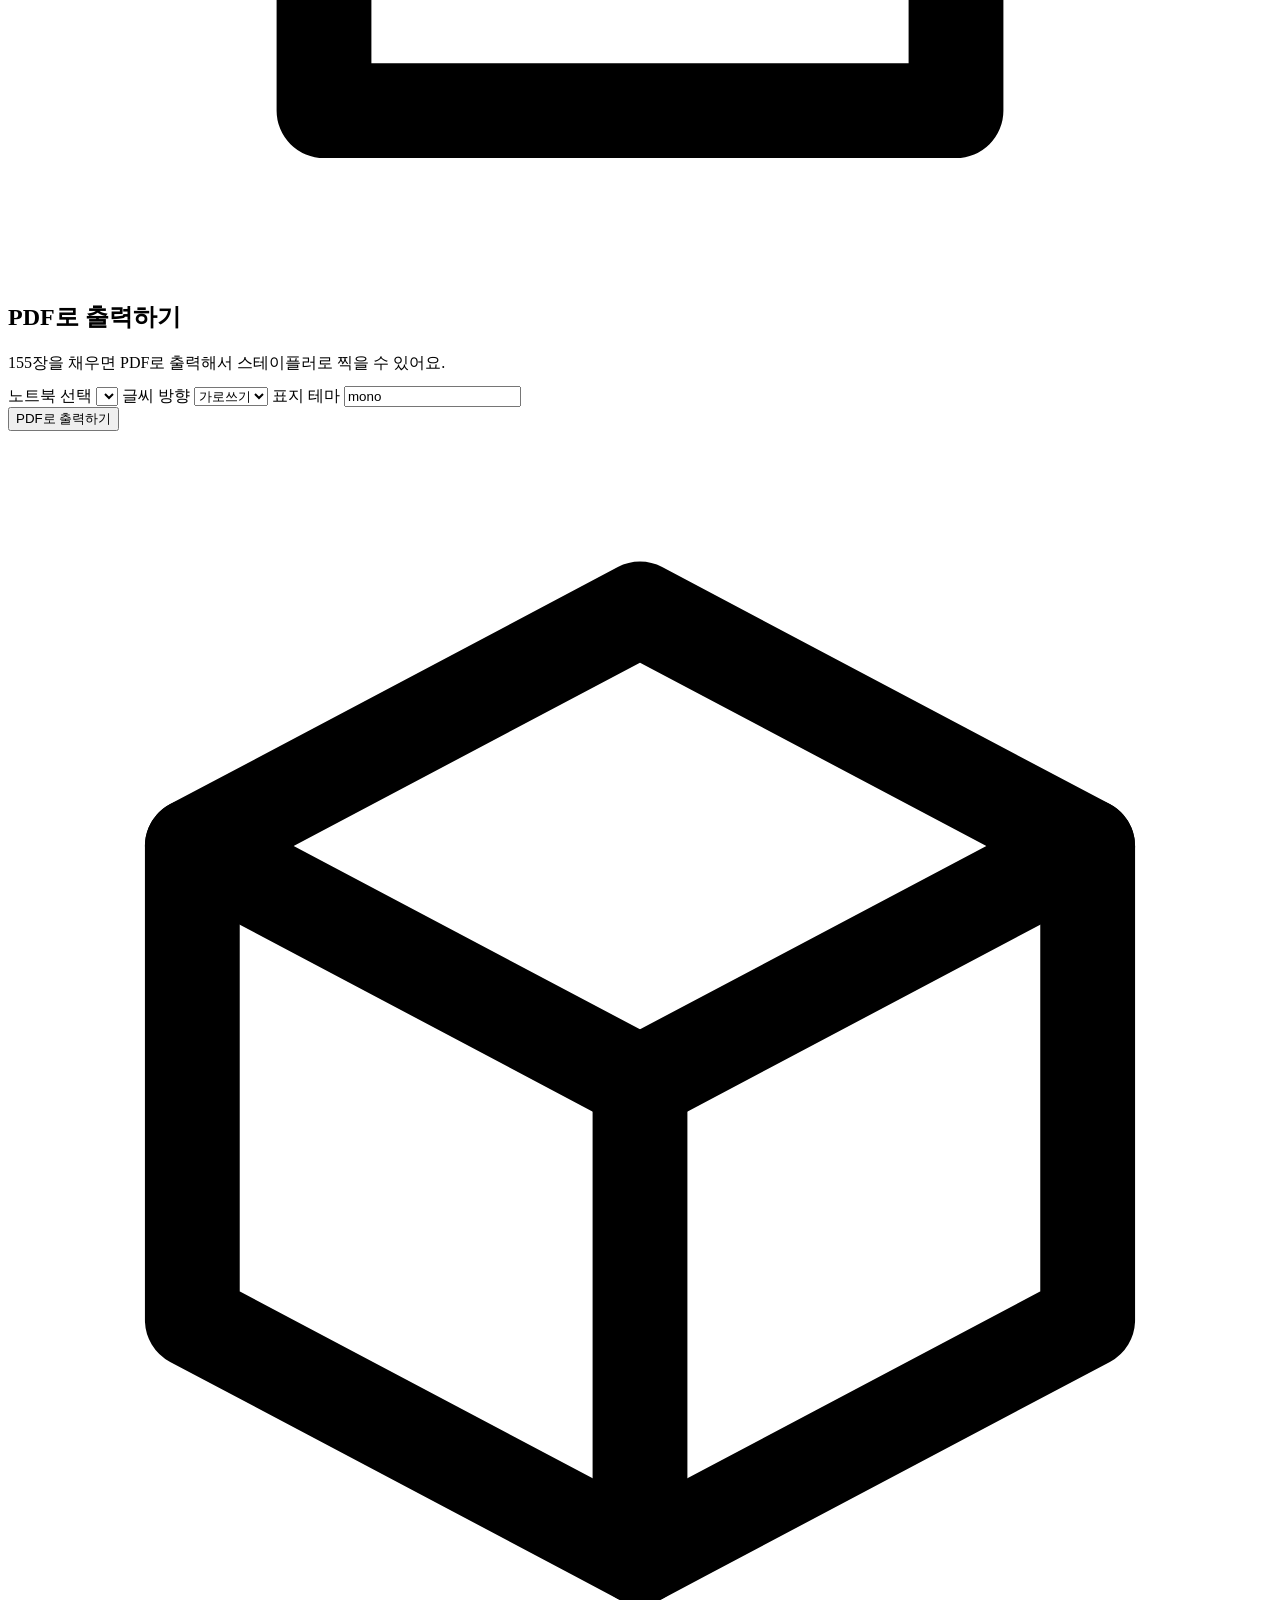
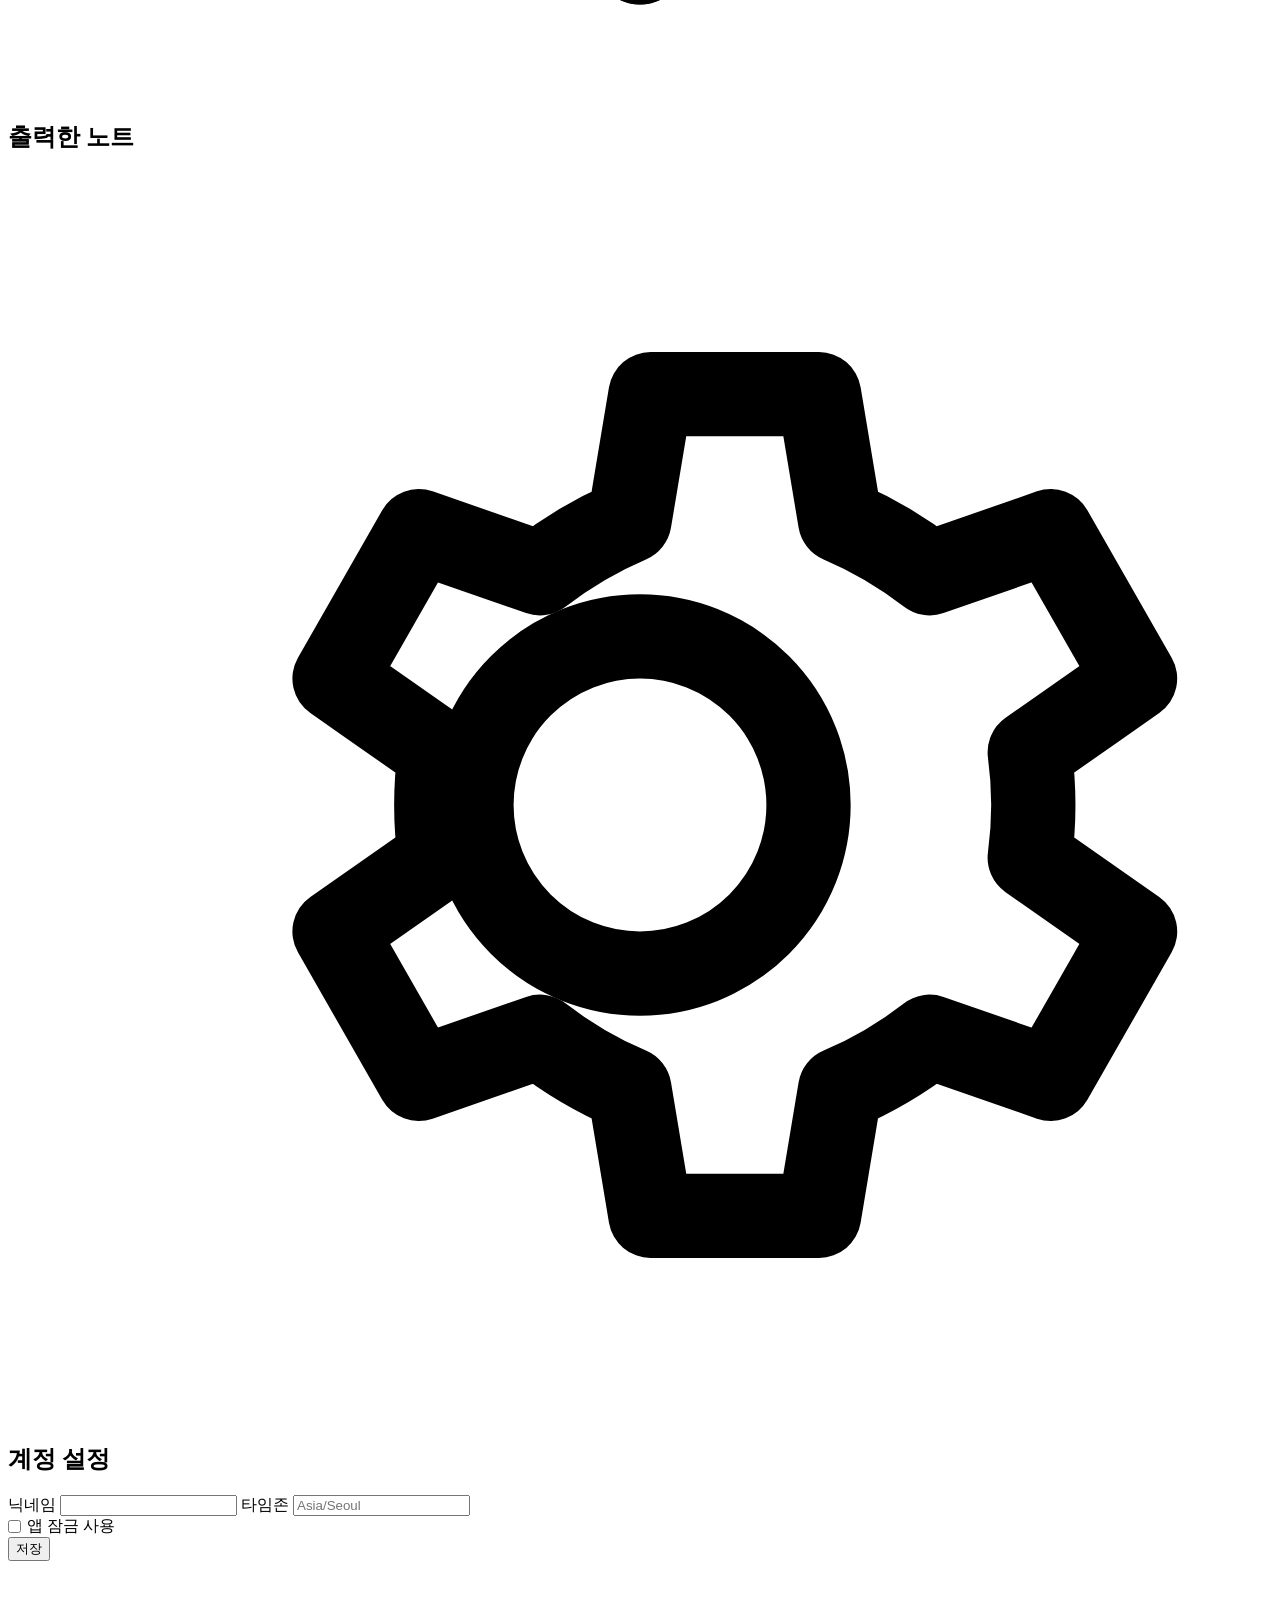
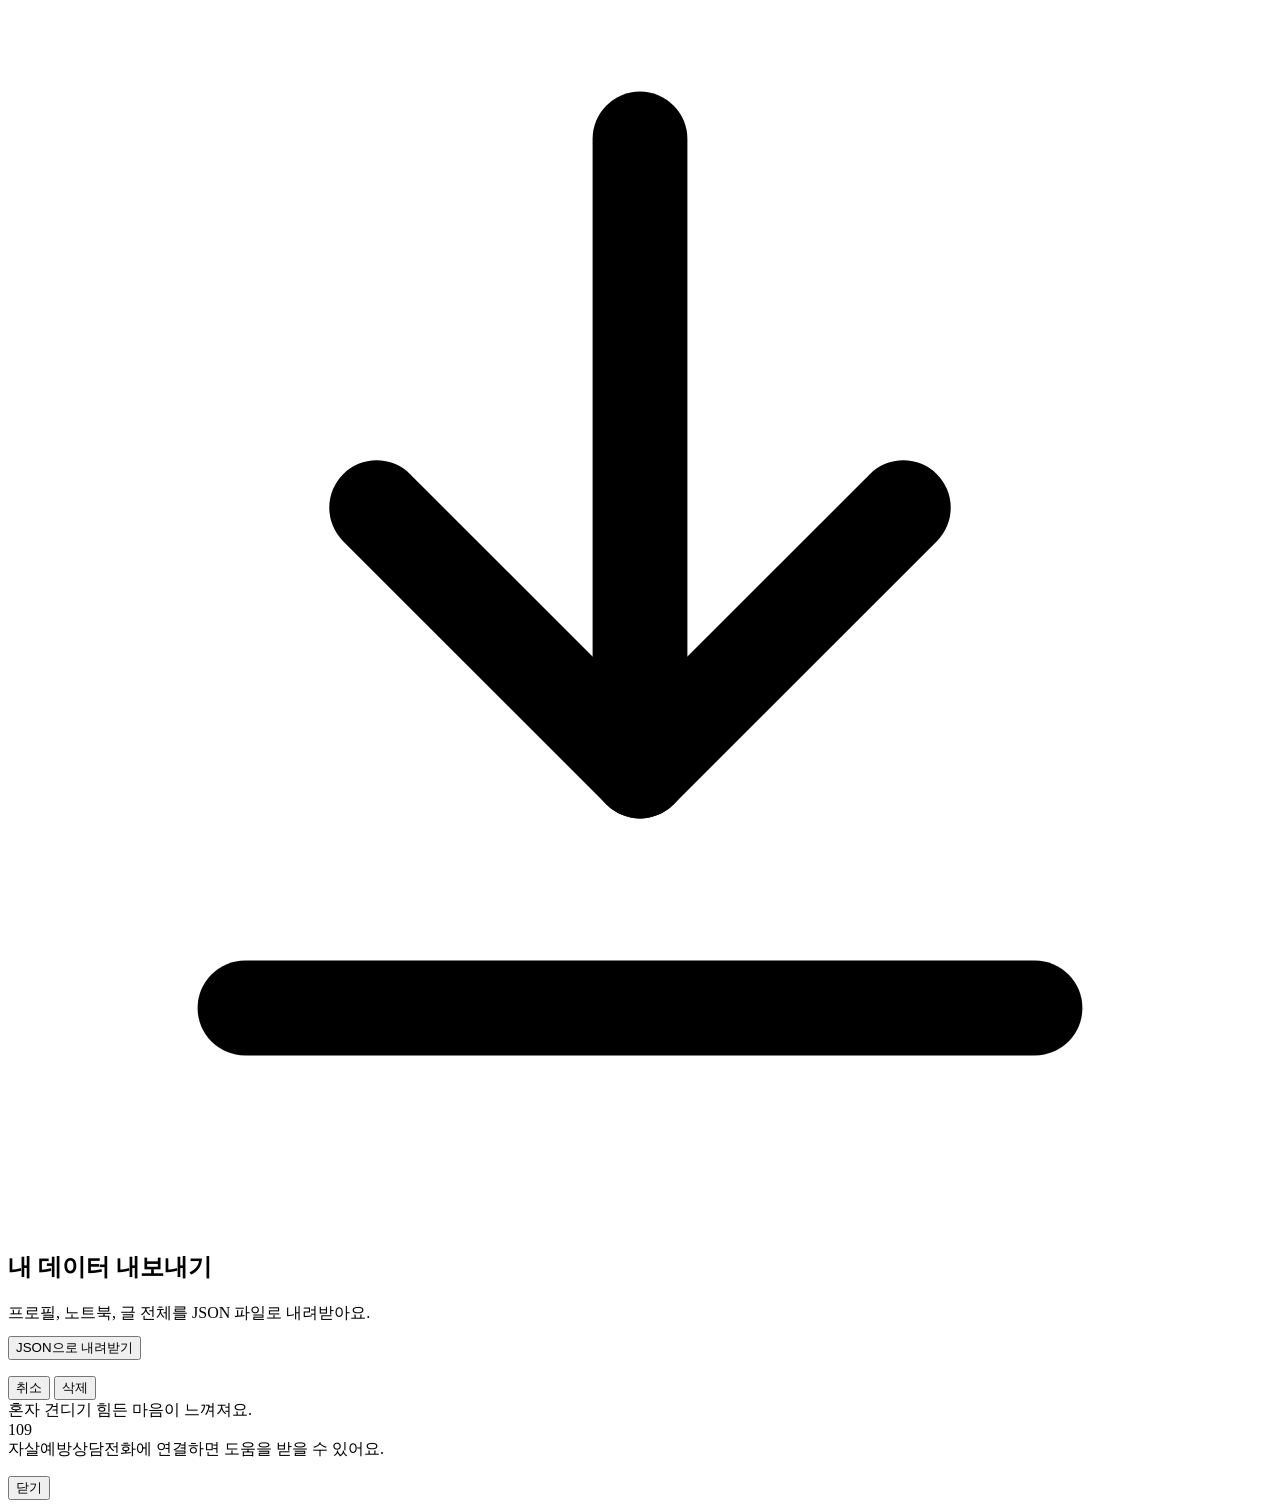
==== commit a6dd9b15: "오늘 탭에 '오늘의 위로' 문구 카드 추가 날짜별로 고정되게 선택되는 위로 문구 20종을 오늘 탭 맨 위에 보여줘서, 앱을 열 때마다 하루에 한 번은 다정한 말을 마주치도록 했다." ====
--- a/backend/app/static/index.html
+++ b/backend/app/static/index.html
@@ -53,6 +53,11 @@
     </nav>
 
     <section id="view-today" class="view">
+      <div class="card comfort-card">
+        <svg class="icon comfort-quote-mark" viewBox="0 0 24 24" fill="currentColor"><path d="M9.5 6.5C6 8 4 11 4 14.5a3.5 3.5 0 0 0 3.5 3.5 3 3 0 0 0 3-3c0-1.4-.9-2.4-2.1-2.8.3-1.8 1.6-3.3 3.4-4.1L9.5 6.5Zm9 0C15 8 13 11 13 14.5a3.5 3.5 0 0 0 3.5 3.5 3 3 0 0 0 3-3c0-1.4-.9-2.4-2.1-2.8.3-1.8 1.6-3.3 3.4-4.1L18.5 6.5Z"/></svg>
+        <div id="comfortQuote" class="comfort-quote"></div>
+      </div>
+
       <div class="card">
         <label>제목 (선택)</label>
         <input id="entryTitle" type="text" placeholder="오늘의 실패 제목" />
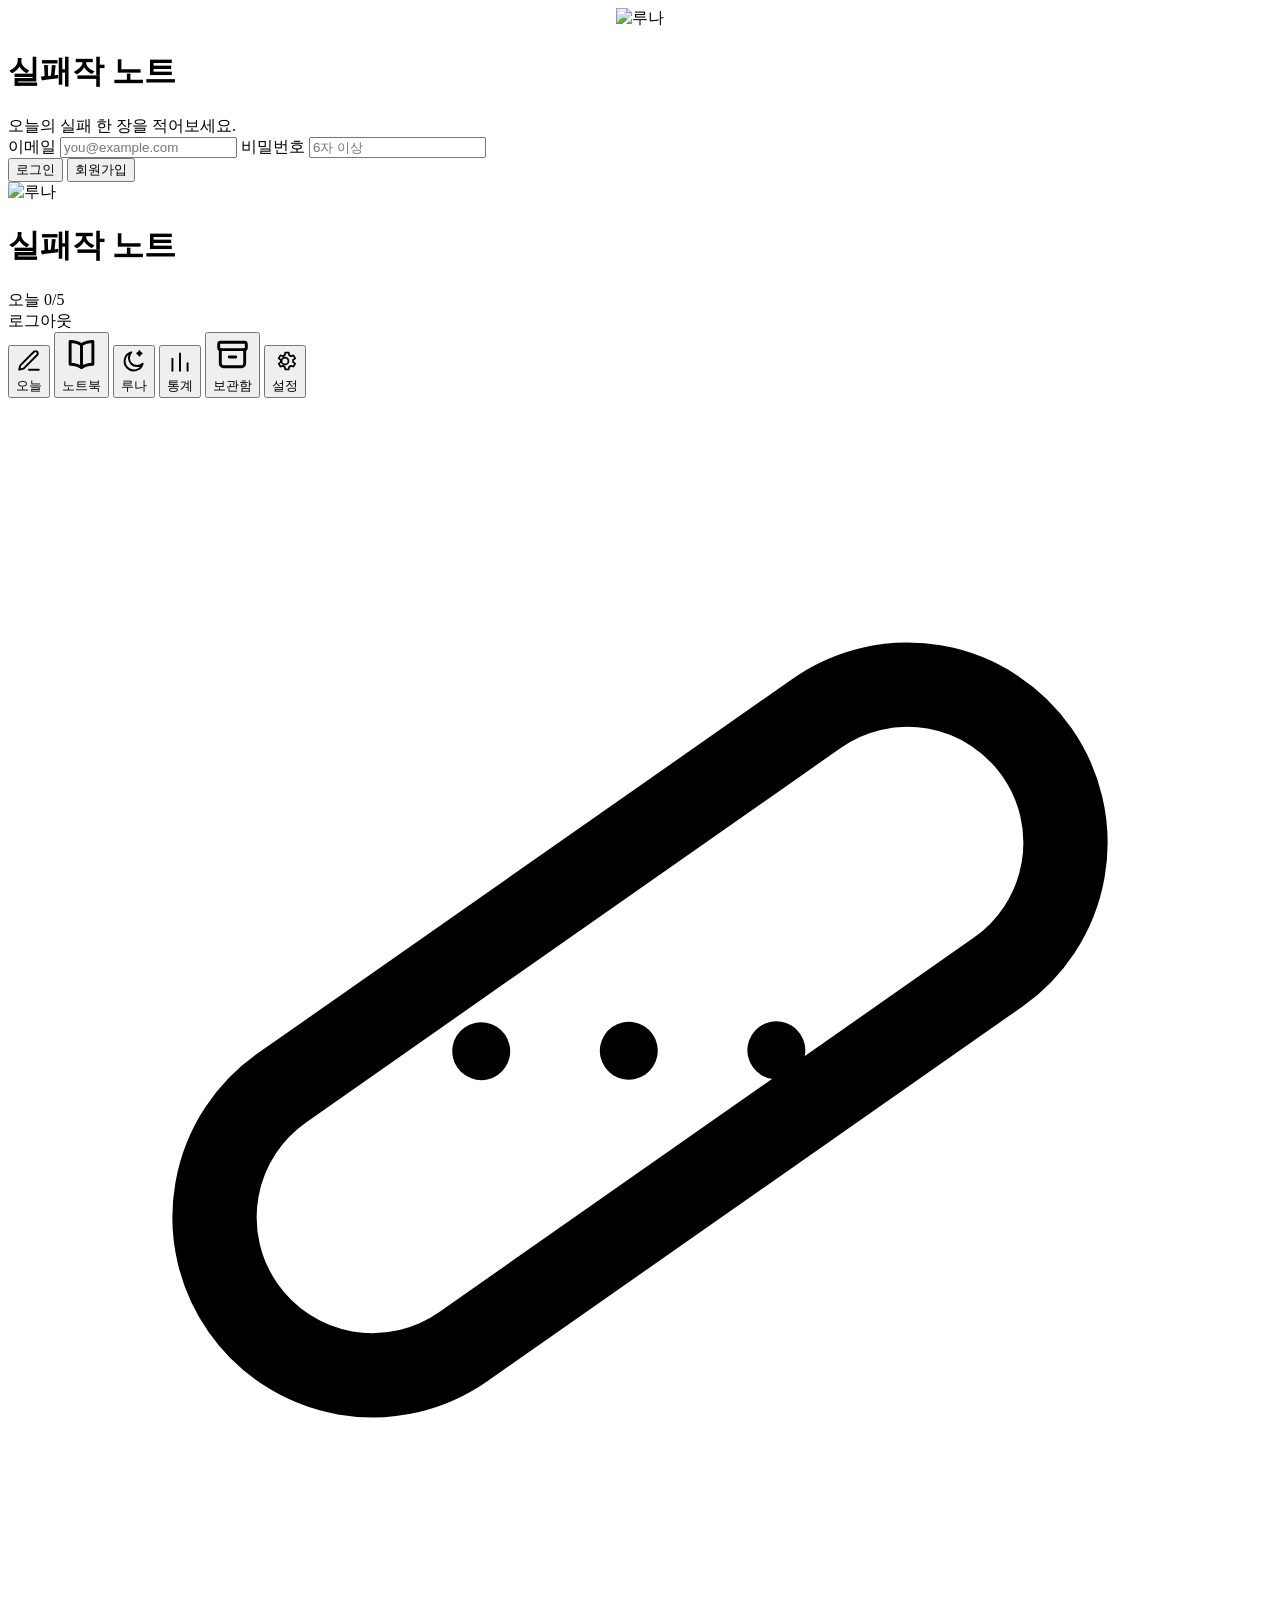
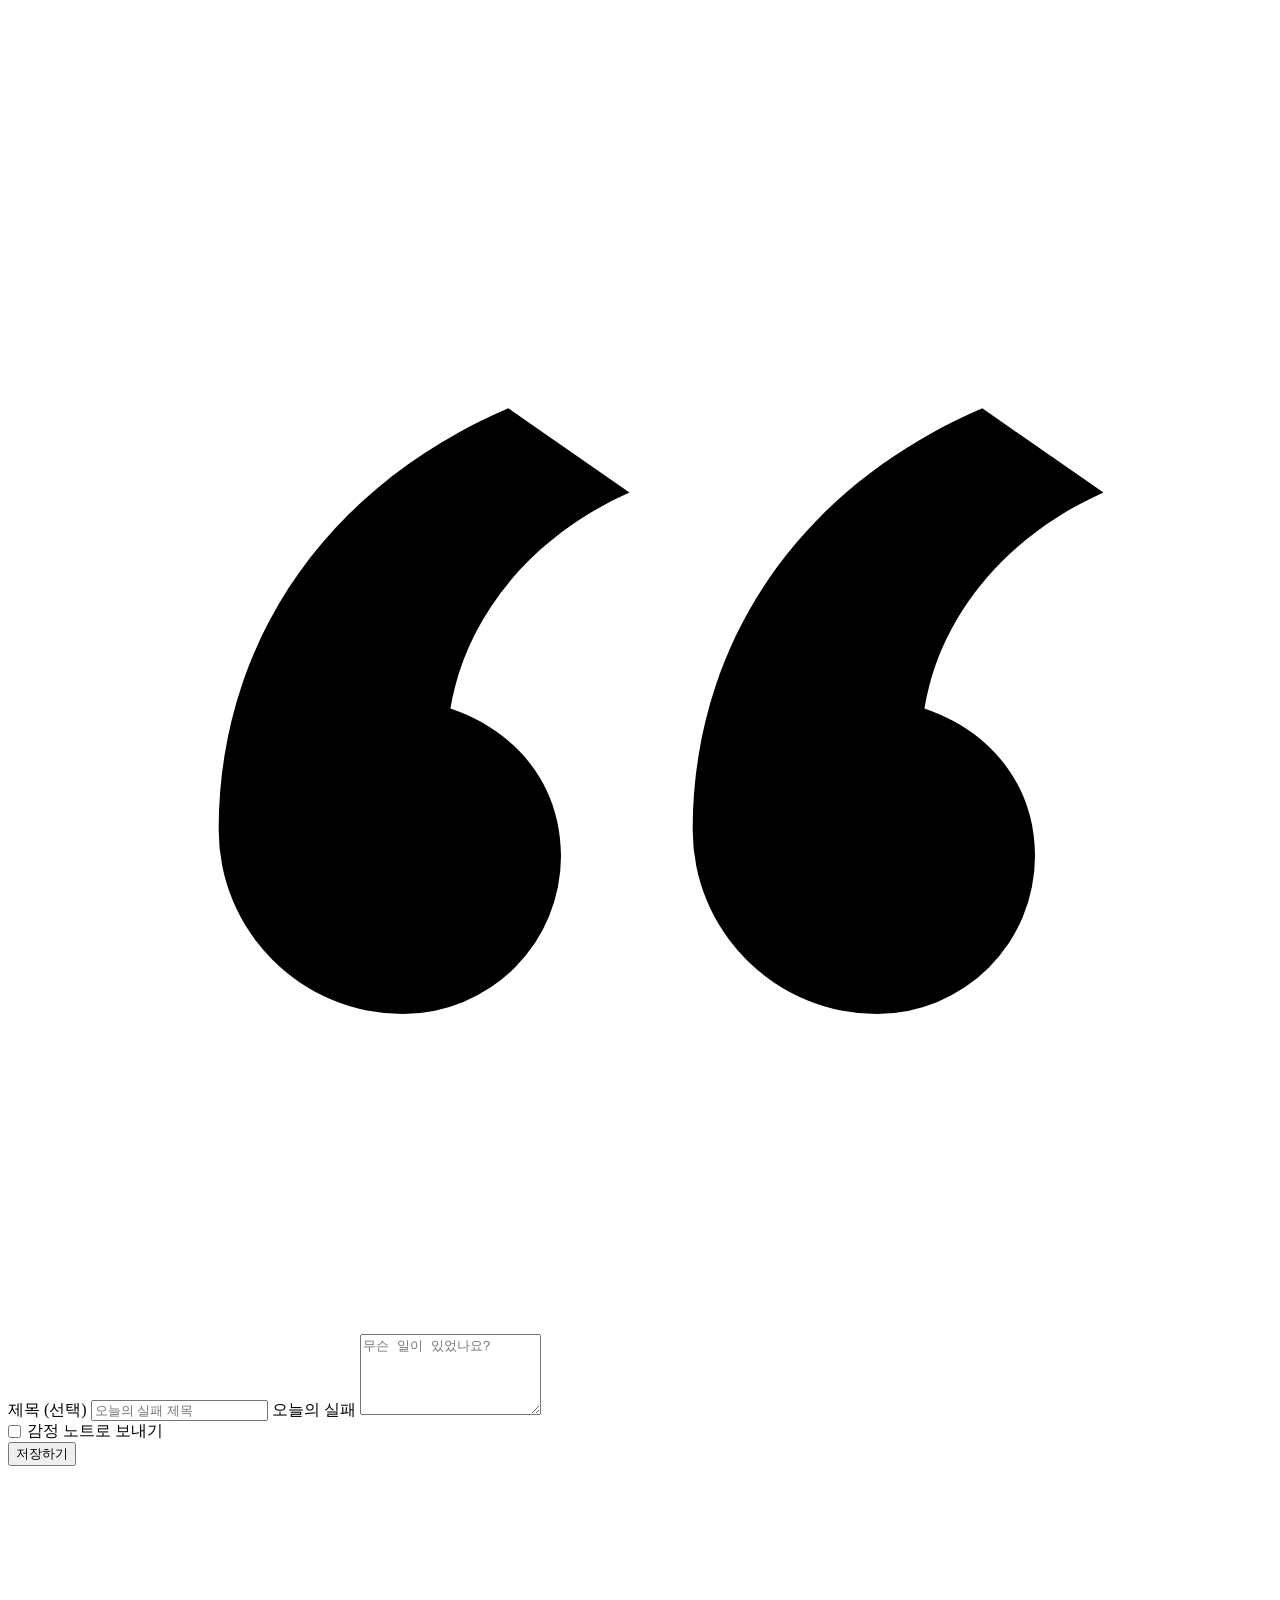
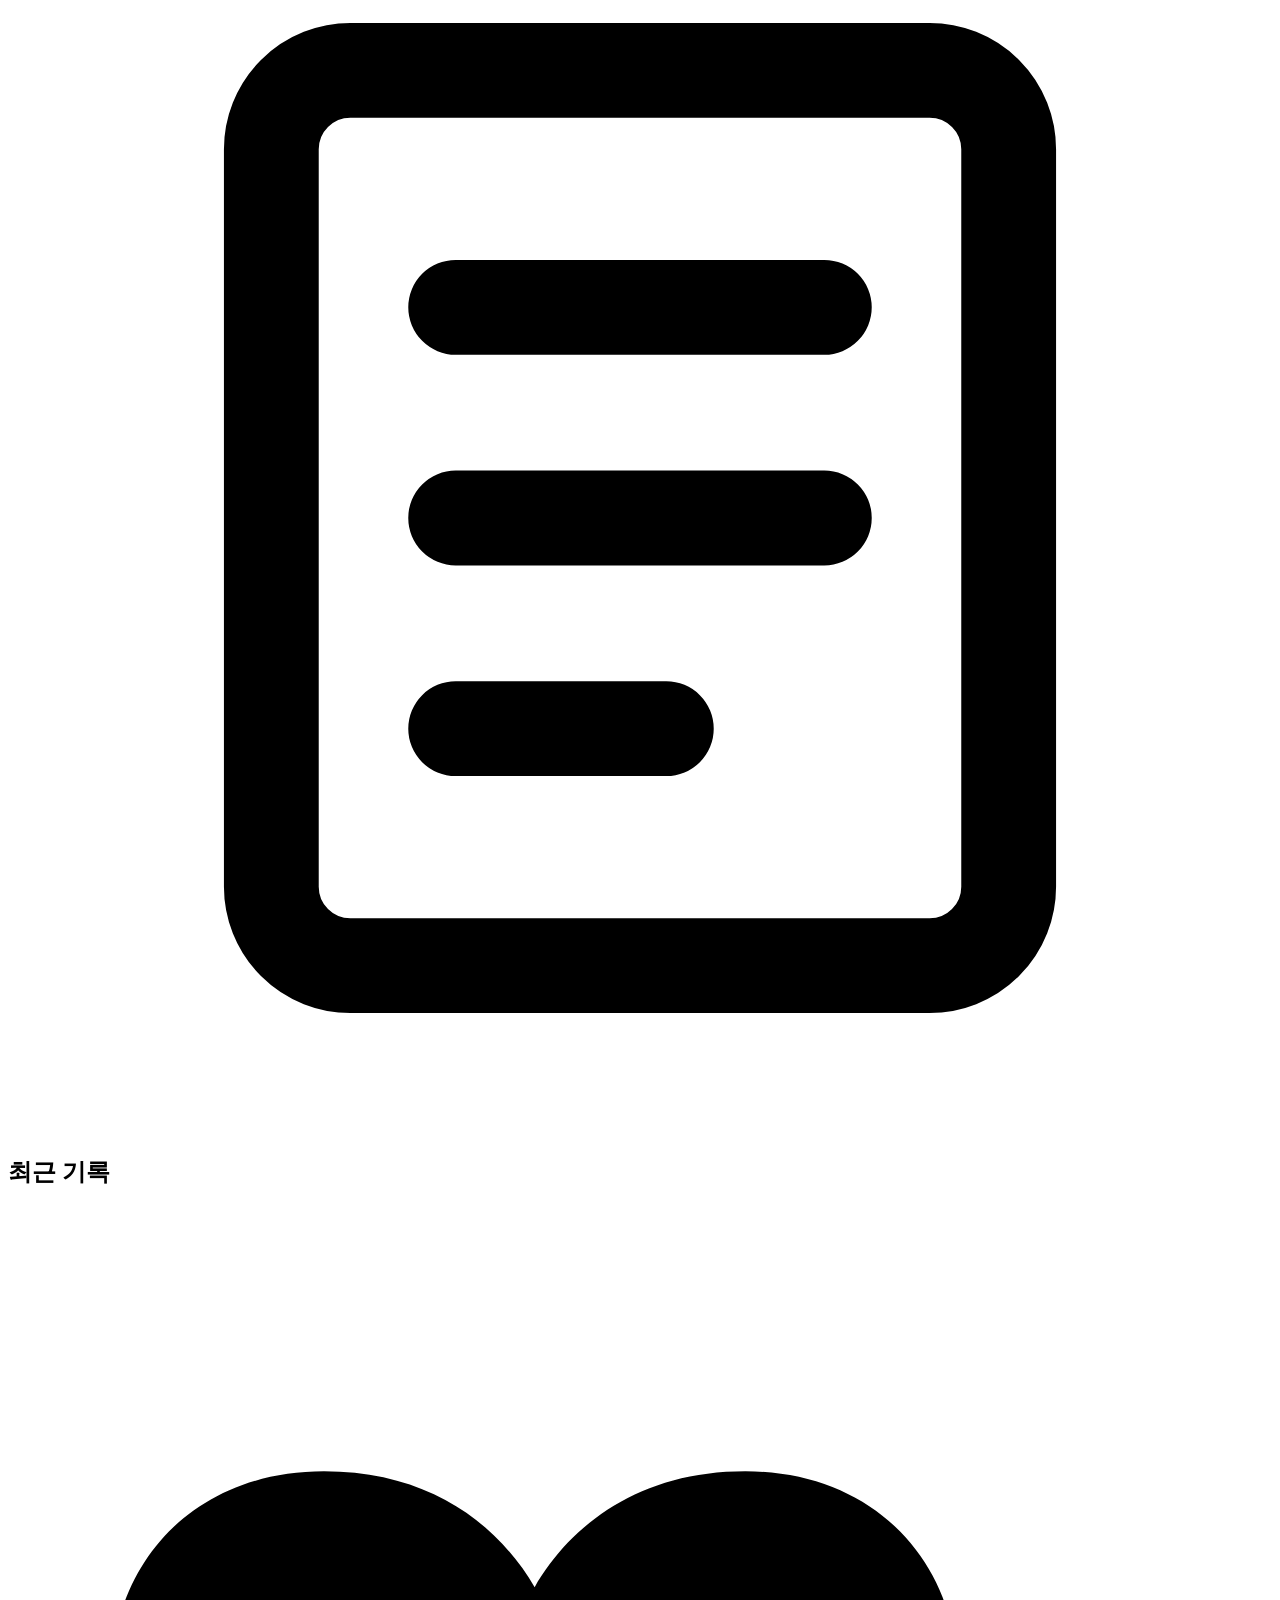
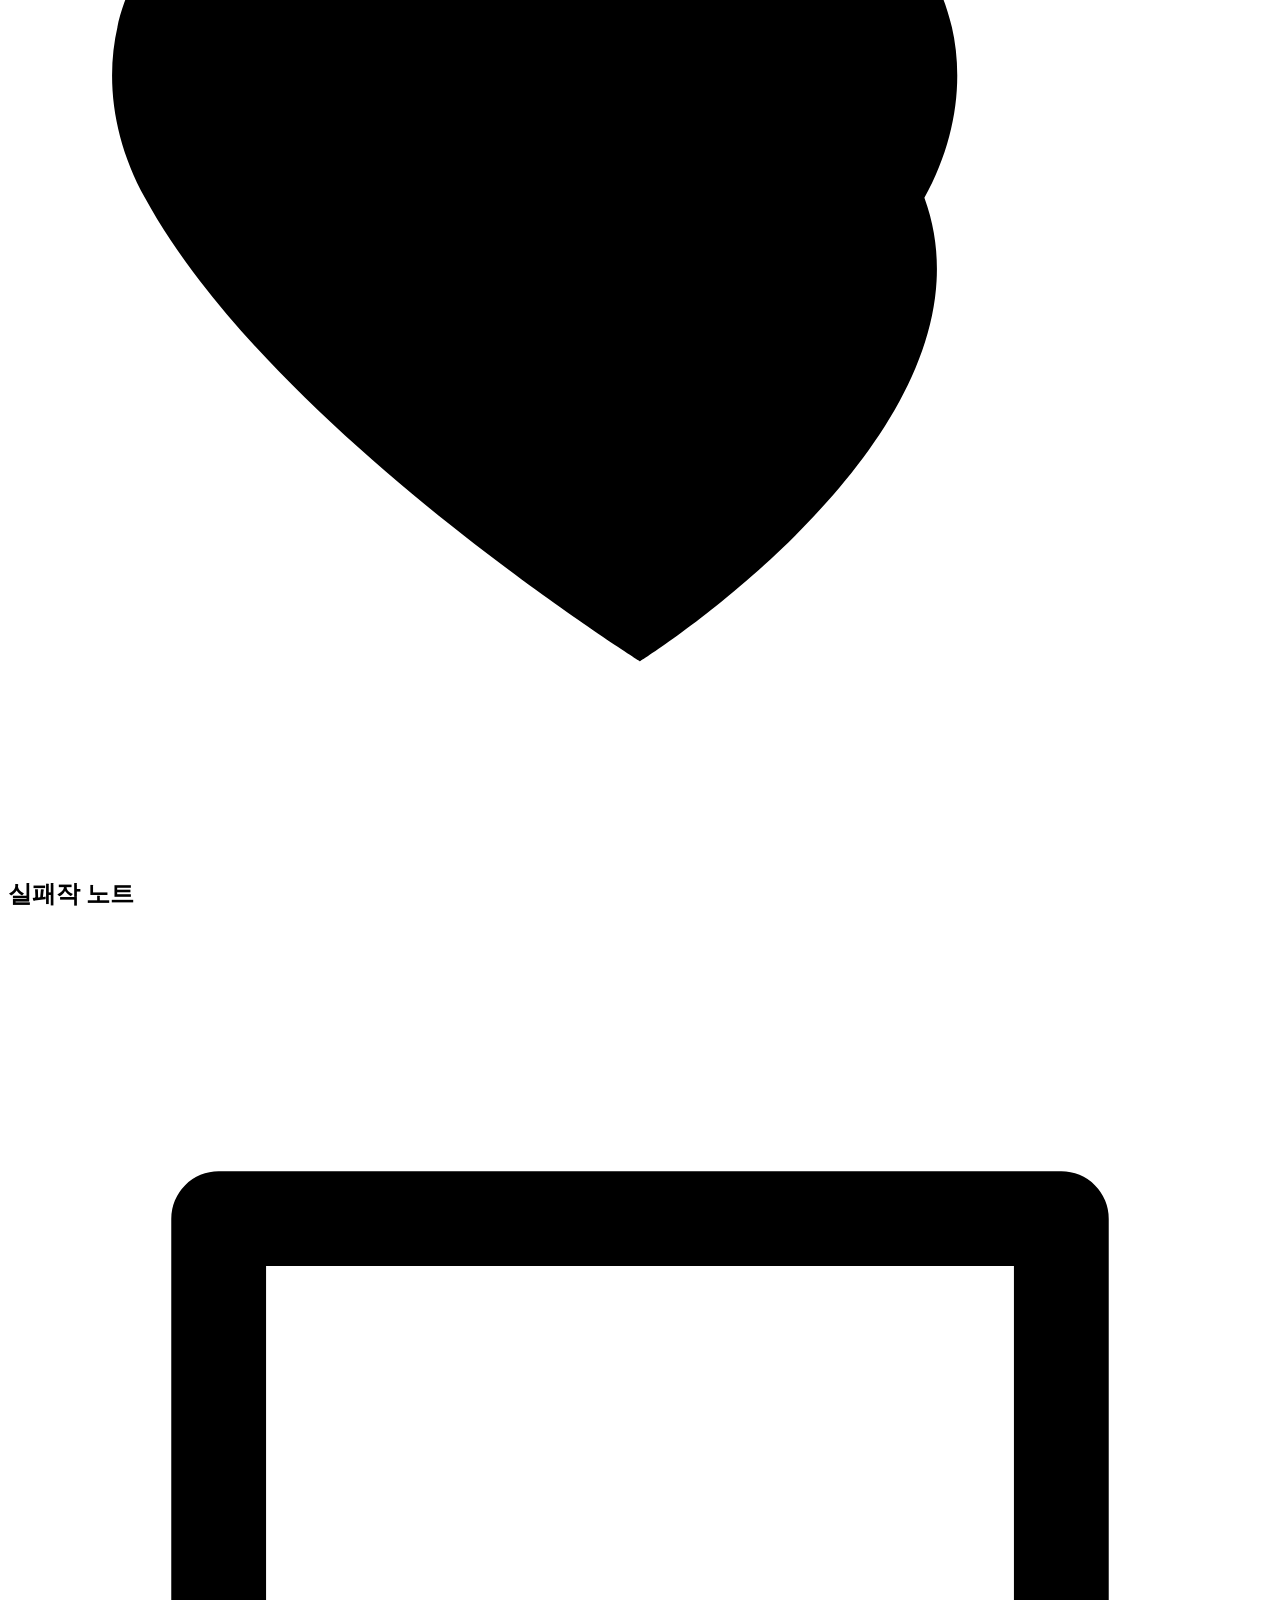
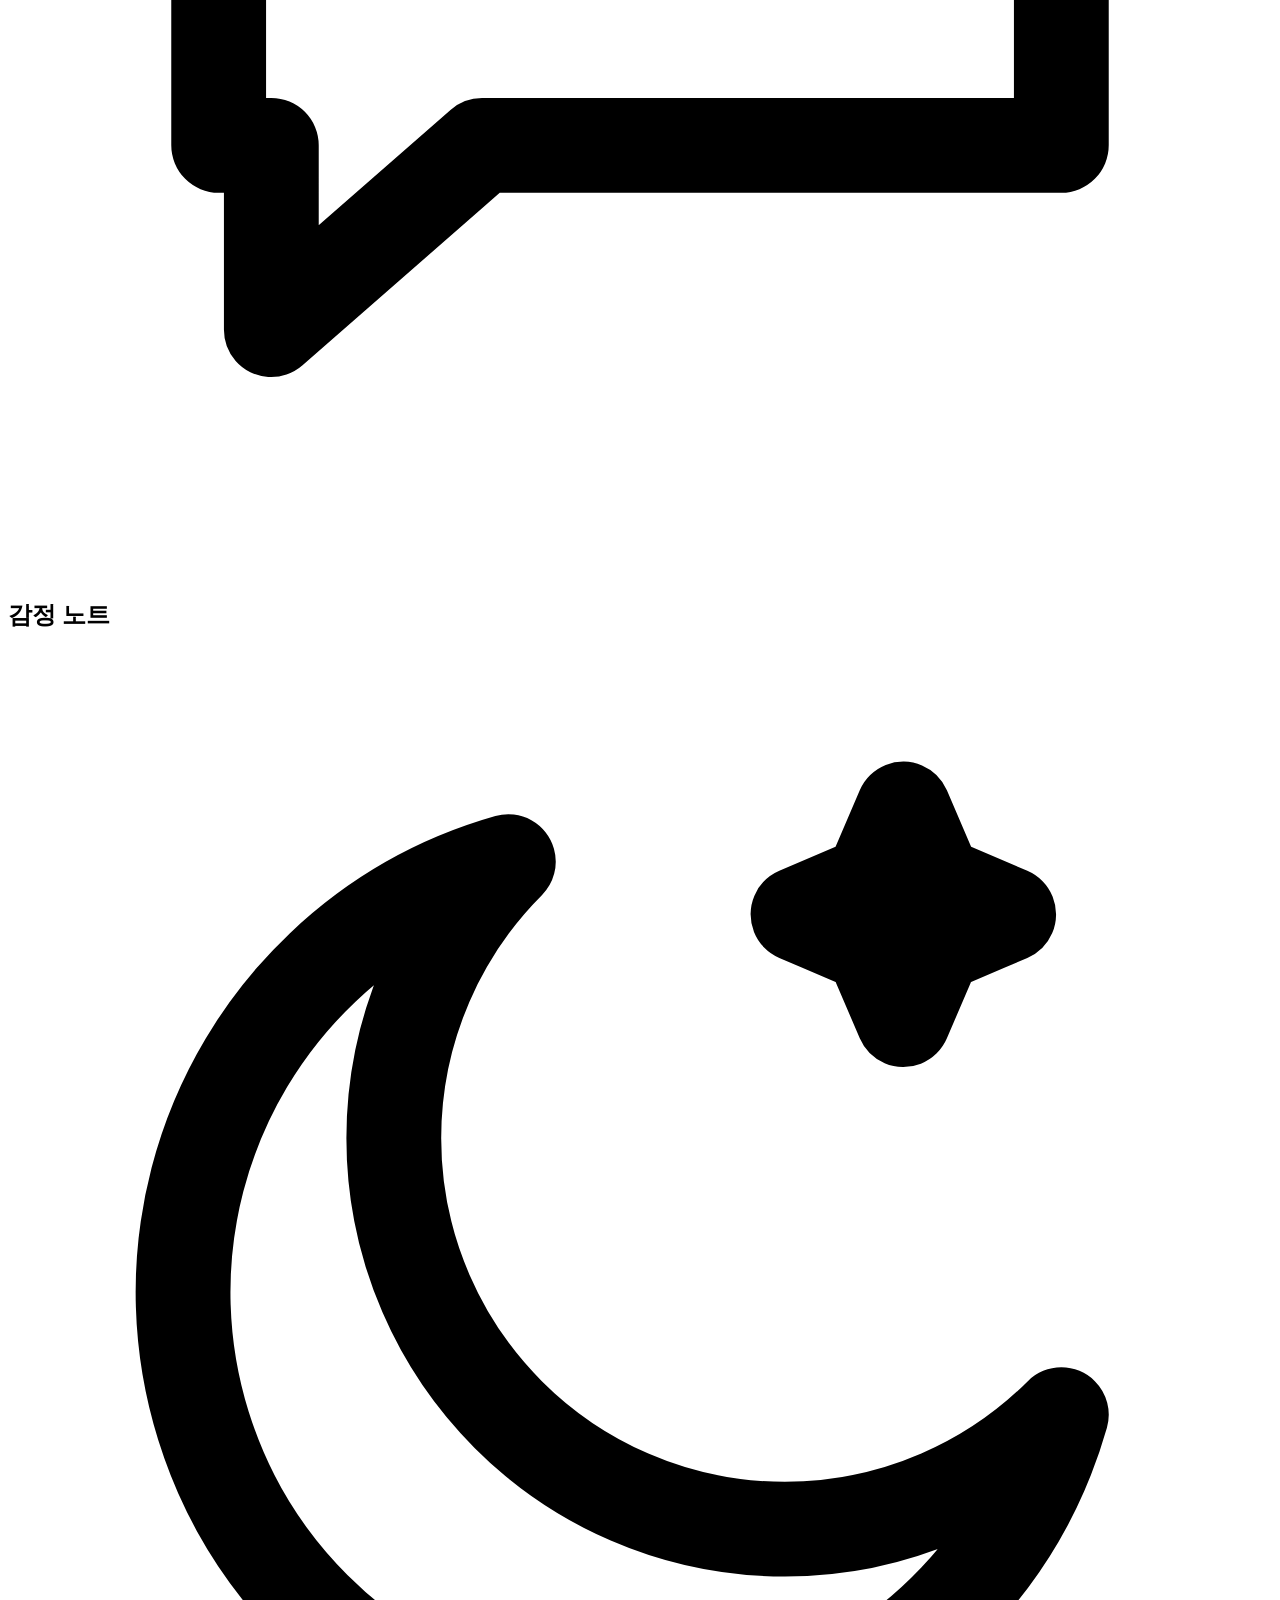
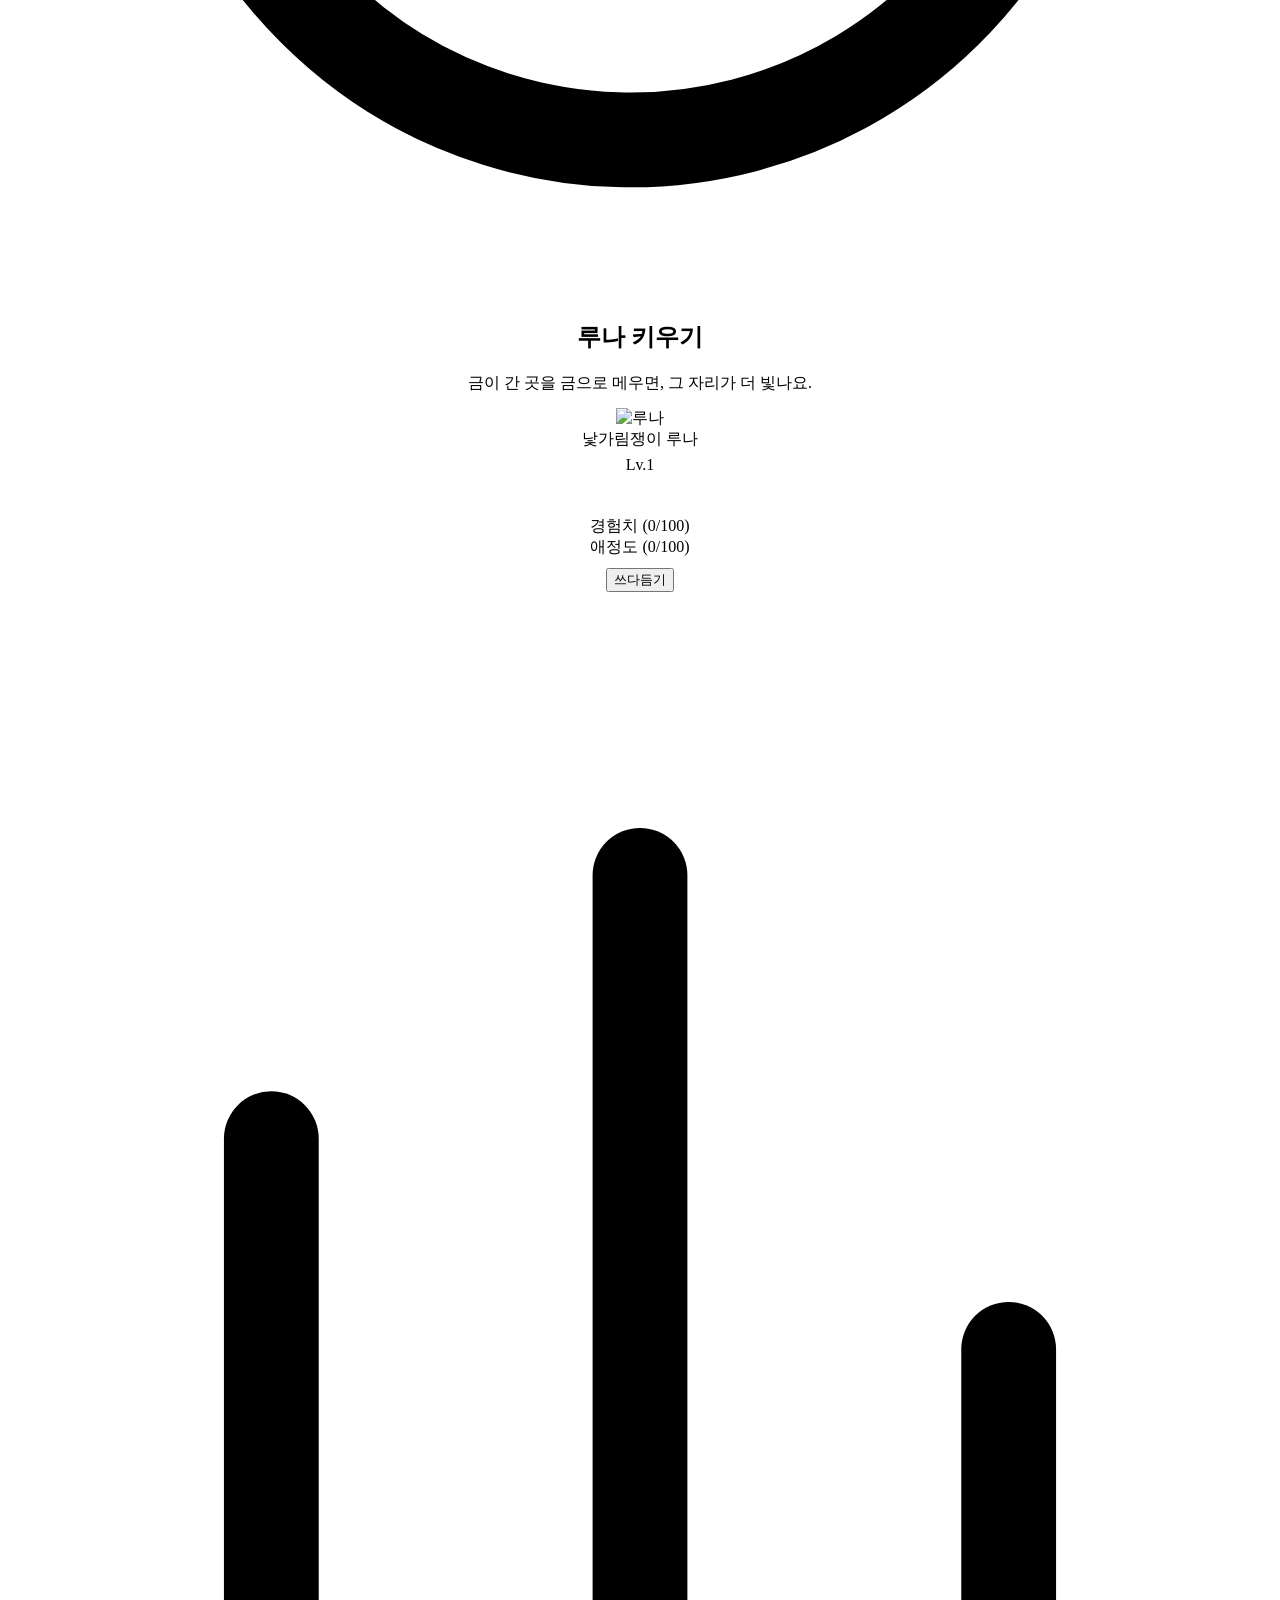
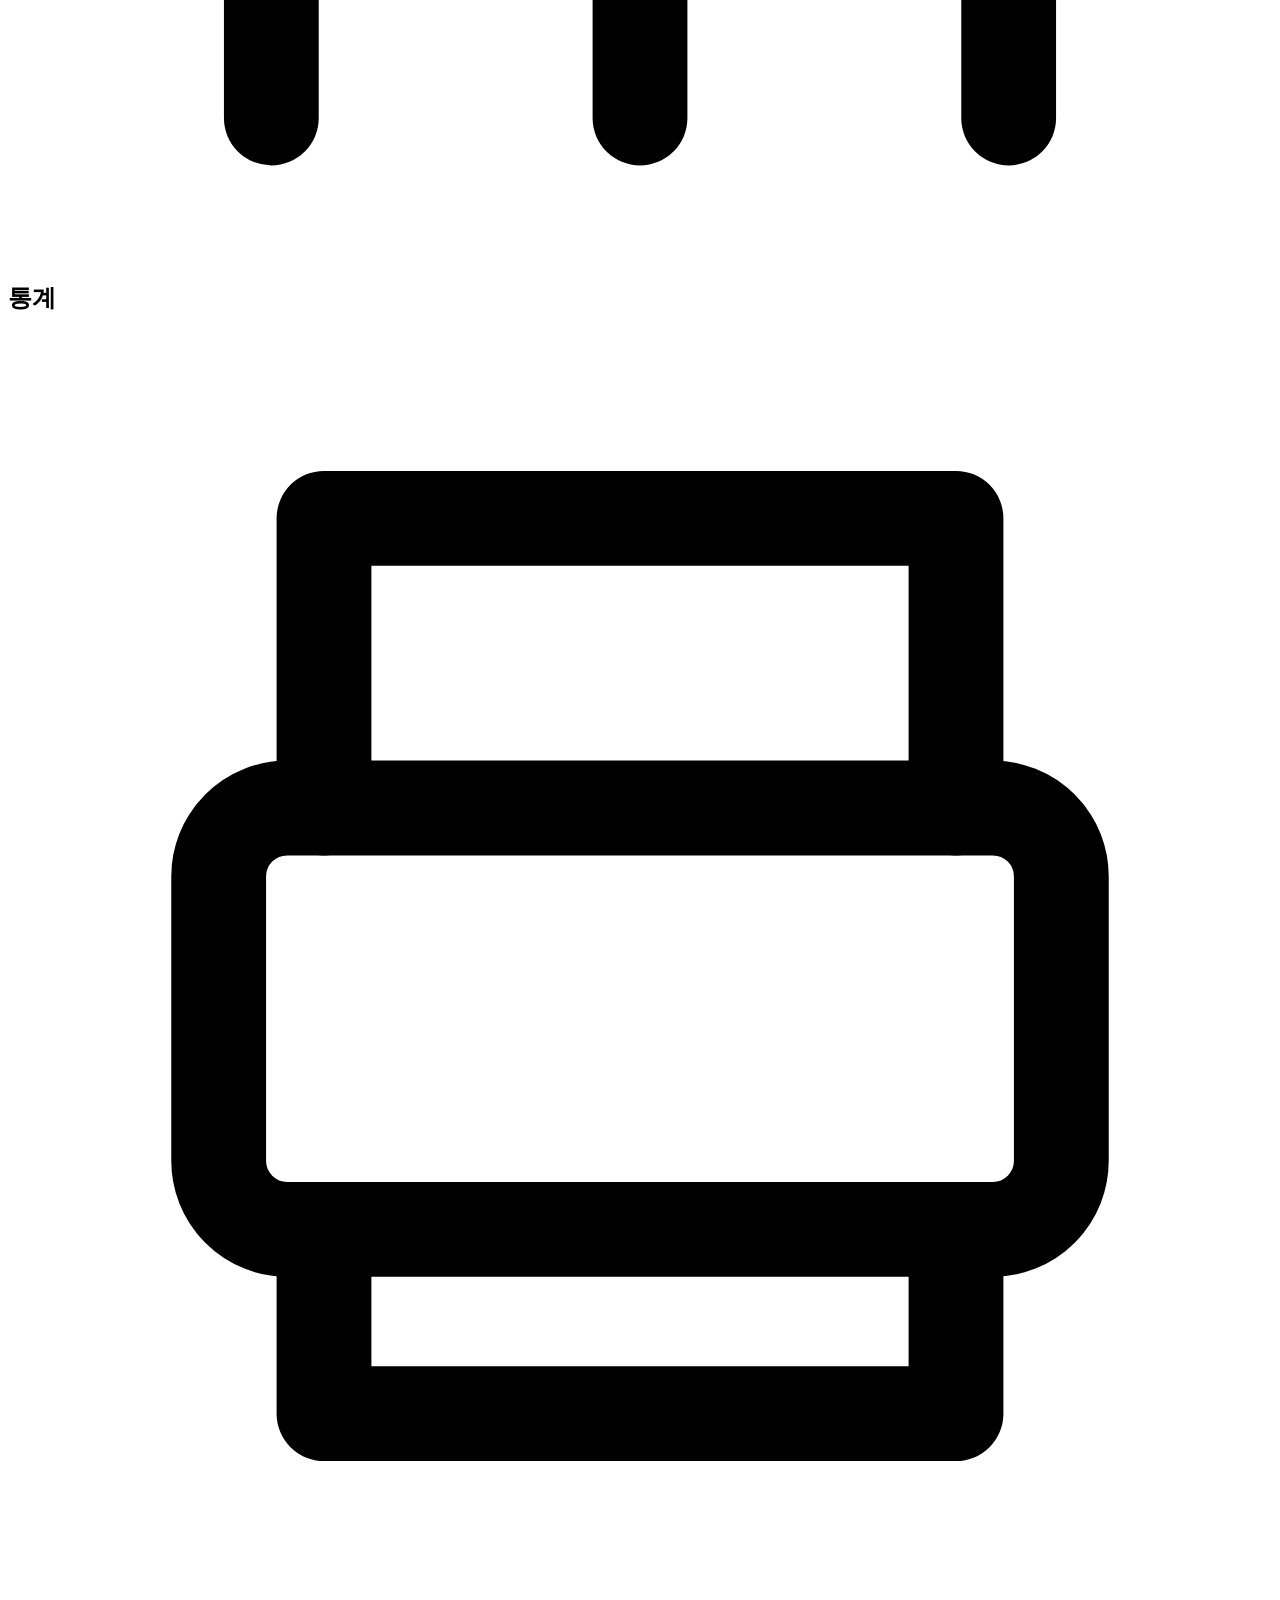
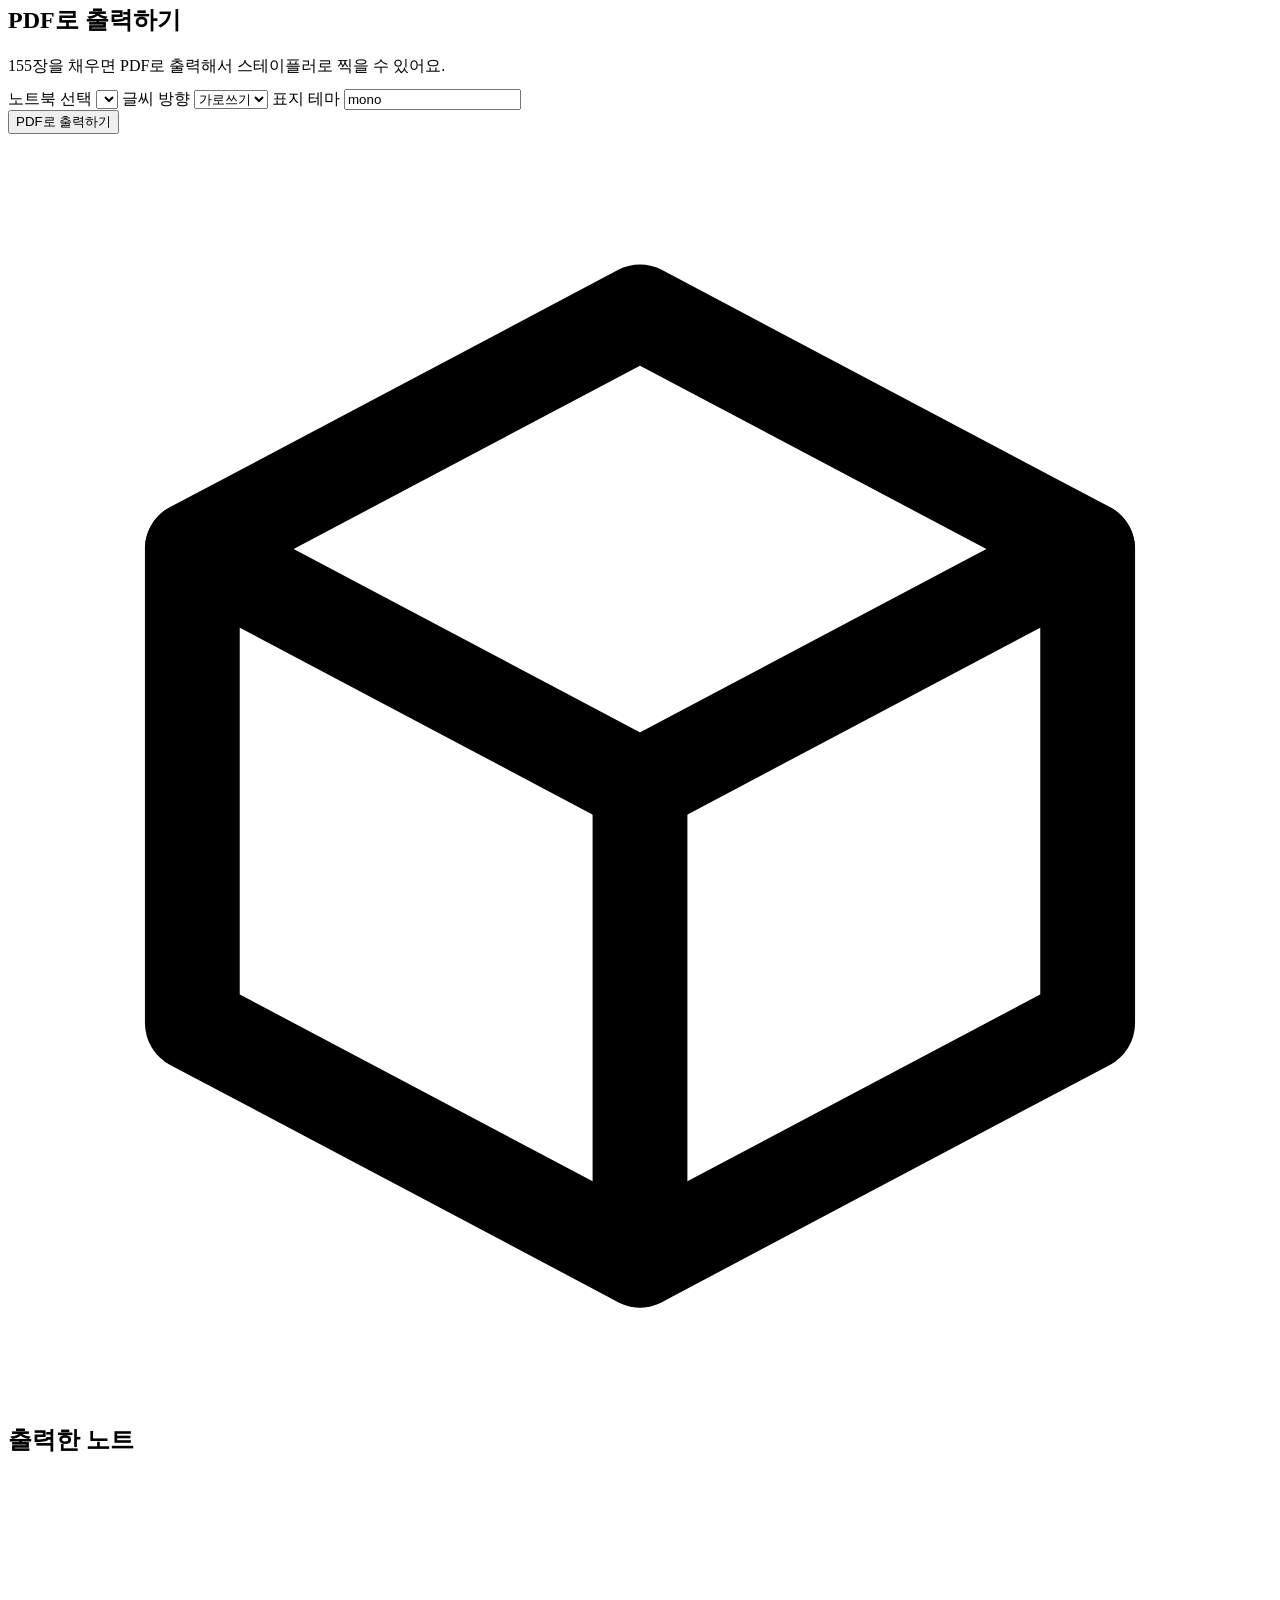
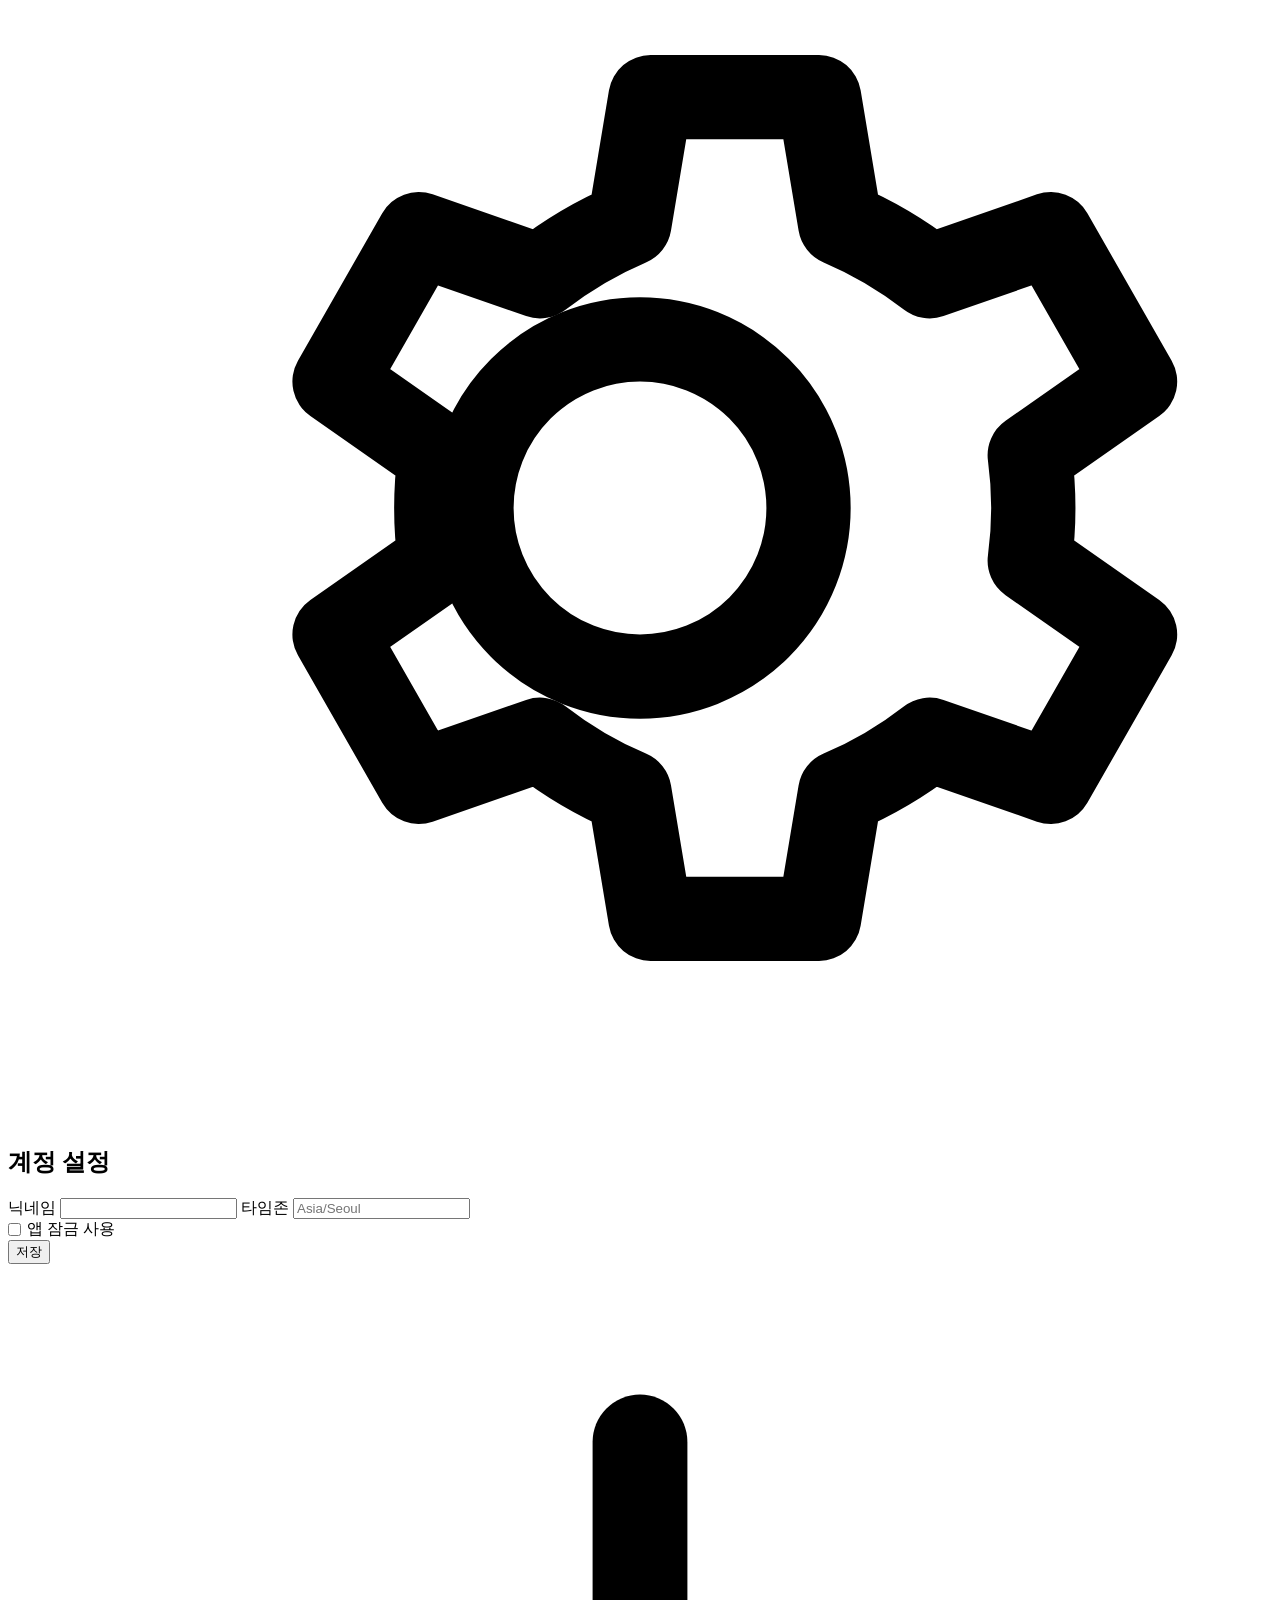
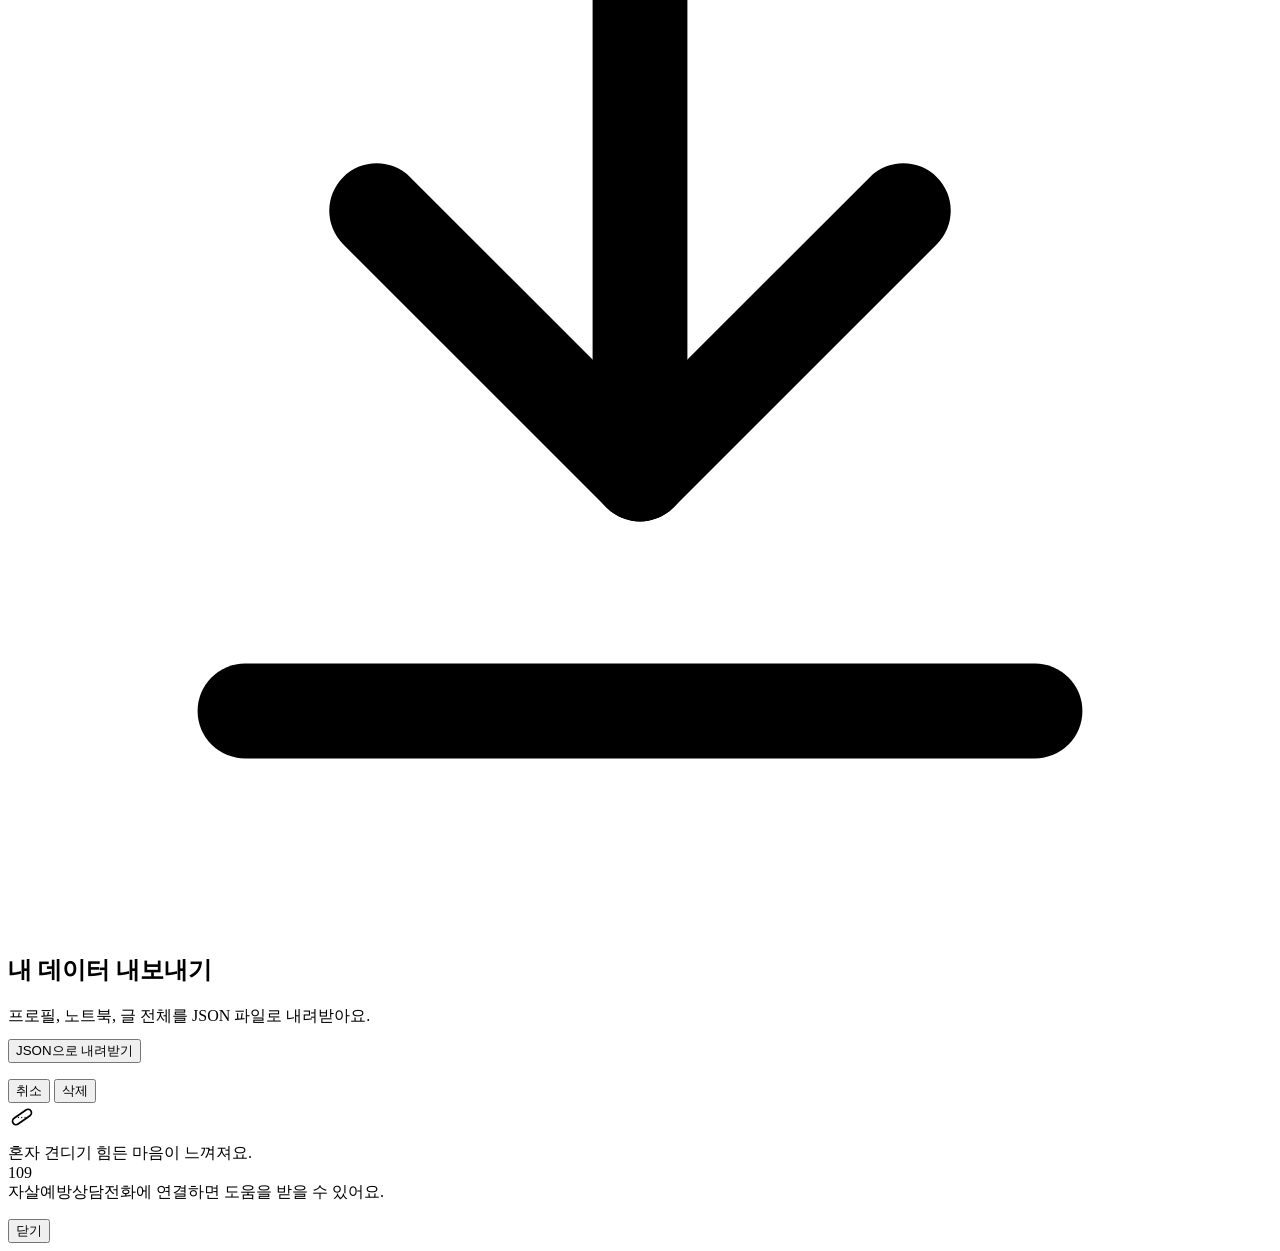
==== commit f3053a26: "파스텔 핑크 + 킨츠기(금 간 하트) 멘헤라 무드 디테일 추가 카드마다 파스텔 반창고 테이프 스티커, 제목 옆 금 간 하트 아이콘, 루나 사진 둘레 스티치 점선 링, 통계 숫자 아" ====
--- a/backend/app/static/index.html
+++ b/backend/app/static/index.html
@@ -16,7 +16,7 @@
     <div class="mascot-wrap" style="display:flex;justify-content:center;">
       <img src="/static/mascot.png" alt="루나" class="mascot mascot-splash" id="mascotSplash" />
     </div>
-    <h1>실패작 노트</h1>
+    <h1>실패작 노트<span class="crack-underline"></span></h1>
     <div class="subtitle">오늘의 실패 한 장을 적어보세요.</div>
     <div class="card">
       <label>이메일</label>
@@ -37,7 +37,7 @@
         <img src="/static/mascot.png" alt="루나" class="mascot mascot-avatar" id="mascotAvatar" />
       </div>
       <div>
-        <h1>실패작 노트</h1>
+        <h1>실패작 노트<span class="crack-underline"></span></h1>
         <div class="subtitle">오늘 <span id="todayCount" class="count-badge">0/5</span></div>
       </div>
       <span class="logout-link right" id="logoutBtn">로그아웃</span>
@@ -54,6 +54,7 @@
 
     <section id="view-today" class="view">
       <div class="card comfort-card">
+        <svg class="icon comfort-bandage" viewBox="0 0 24 24" fill="none" stroke="currentColor" stroke-width="1.6" stroke-linecap="round" stroke-linejoin="round"><rect x="2.8" y="9" width="18.4" height="6" rx="3" transform="rotate(-35 12 12)"/><circle cx="9.3" cy="10.6" r="0.55" fill="currentColor" stroke="none" transform="rotate(-35 12 12)"/><circle cx="11.6" cy="12.2" r="0.55" fill="currentColor" stroke="none" transform="rotate(-35 12 12)"/><circle cx="13.9" cy="13.8" r="0.55" fill="currentColor" stroke="none" transform="rotate(-35 12 12)"/></svg>
         <svg class="icon comfort-quote-mark" viewBox="0 0 24 24" fill="currentColor"><path d="M9.5 6.5C6 8 4 11 4 14.5a3.5 3.5 0 0 0 3.5 3.5 3 3 0 0 0 3-3c0-1.4-.9-2.4-2.1-2.8.3-1.8 1.6-3.3 3.4-4.1L9.5 6.5Zm9 0C15 8 13 11 13 14.5a3.5 3.5 0 0 0 3.5 3.5 3 3 0 0 0 3-3c0-1.4-.9-2.4-2.1-2.8.3-1.8 1.6-3.3 3.4-4.1L18.5 6.5Z"/></svg>
         <div id="comfortQuote" class="comfort-quote"></div>
       </div>
@@ -91,6 +92,7 @@
     <section id="view-pet" class="view hidden">
       <div class="card" style="text-align:center;">
         <h2 class="card-title"><svg class="icon" viewBox="0 0 24 24" fill="none" stroke="currentColor" stroke-width="1.8" stroke-linecap="round" stroke-linejoin="round"><path d="M20 14.5A8.5 8.5 0 1 1 9.5 4a7 7 0 0 0 10.5 10.5Z"/><path d="M17 3l.6 1.4L19 5l-1.4.6L17 7l-.6-1.4L15 5l1.4-.6Z"/></svg> 루나 키우기</h2>
+        <div class="subtitle" style="margin-bottom:14px;">금이 간 곳을 금으로 메우면, 그 자리가 더 빛나요.</div>
         <div class="pet-mascot-wrap">
           <img src="/static/mascot_neutral.png" alt="루나" class="mascot pet-mascot" id="petMascotImg" />
         </div>
@@ -173,6 +175,7 @@
 
 <div id="crisisModal" class="modal-overlay hidden">
   <div class="box">
+    <svg class="icon" viewBox="0 0 24 24" fill="none" stroke="currentColor" stroke-width="1.5" stroke-linecap="round" stroke-linejoin="round" style="width:28px;height:28px;color:var(--pink-hot);margin-bottom:8px;"><rect x="2.8" y="9" width="18.4" height="6" rx="3" transform="rotate(-35 12 12)"/><circle cx="9.3" cy="10.6" r="0.55" fill="currentColor" stroke="none" transform="rotate(-35 12 12)"/><circle cx="11.6" cy="12.2" r="0.55" fill="currentColor" stroke="none" transform="rotate(-35 12 12)"/><circle cx="13.9" cy="13.8" r="0.55" fill="currentColor" stroke="none" transform="rotate(-35 12 12)"/></svg>
     <div>혼자 견디기 힘든 마음이 느껴져요.</div>
     <div class="phone">109</div>
     <div>자살예방상담전화에 연결하면 도움을 받을 수 있어요.</div>
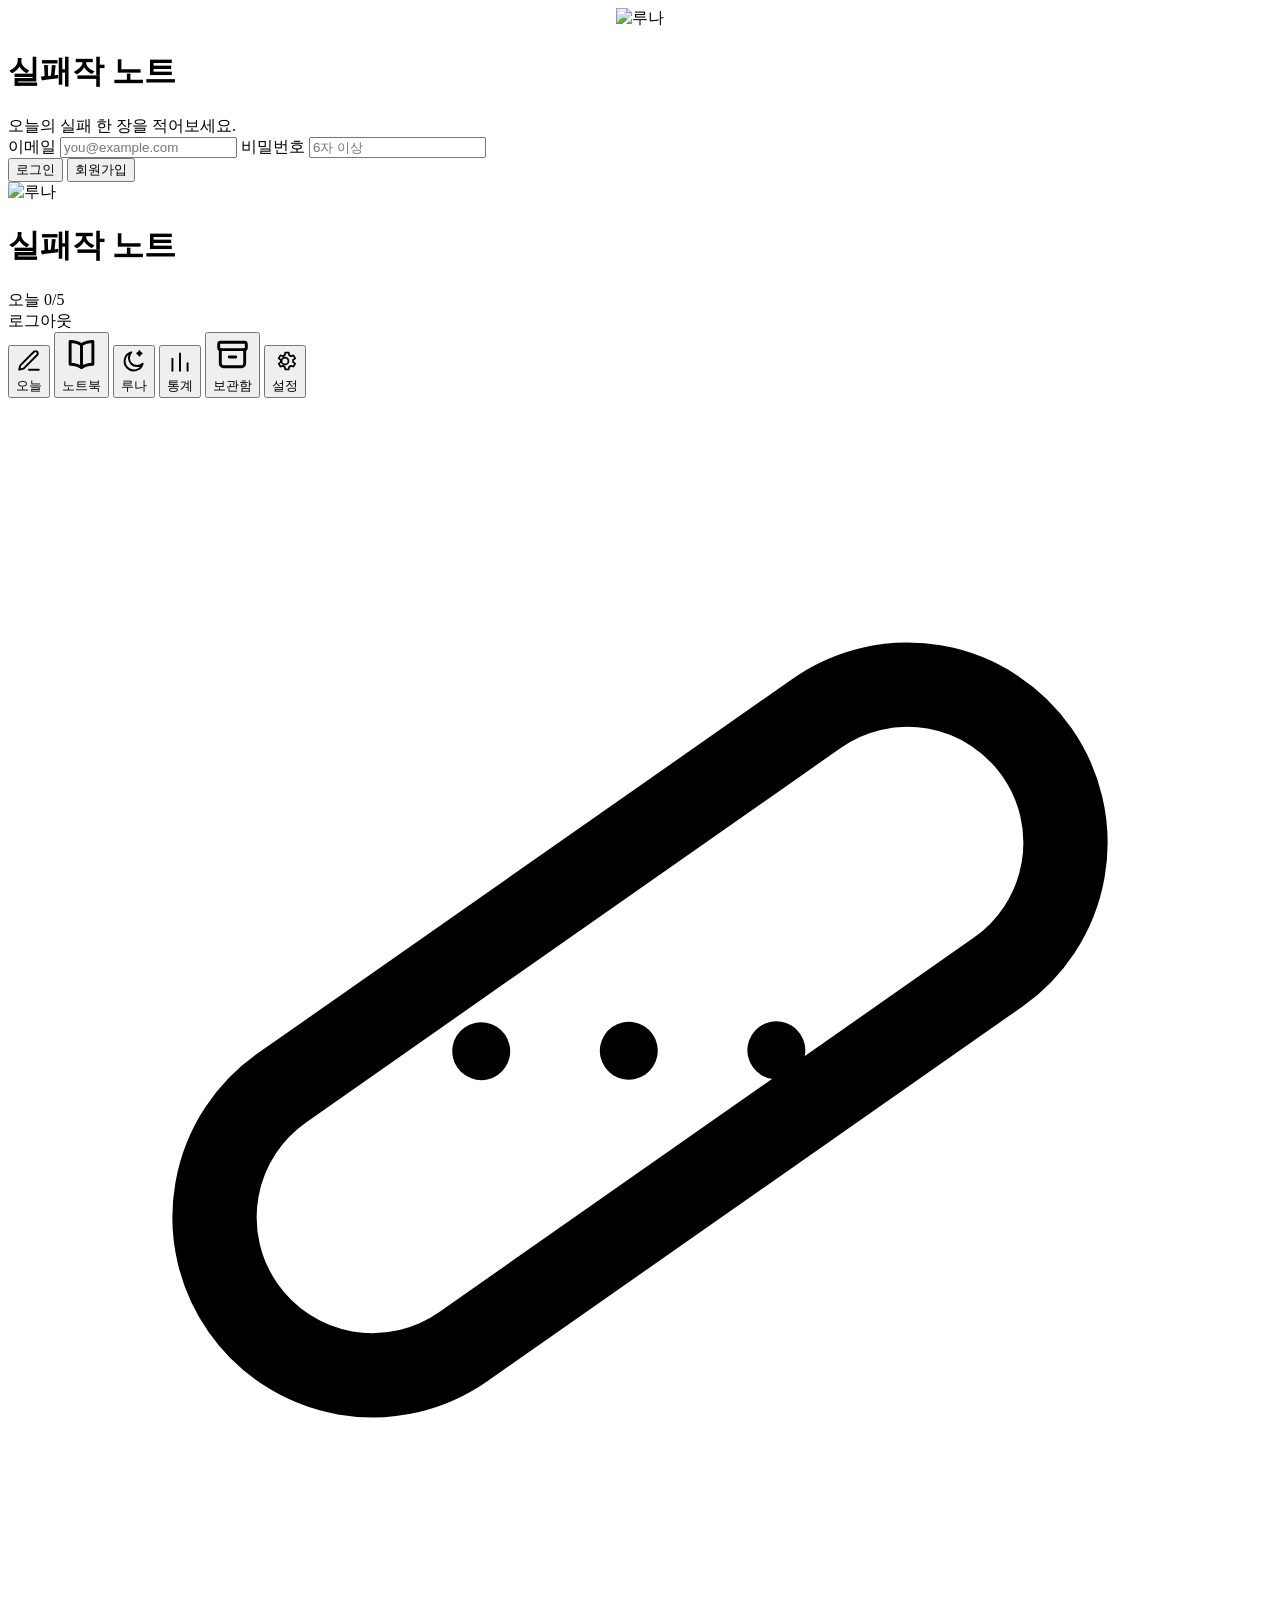
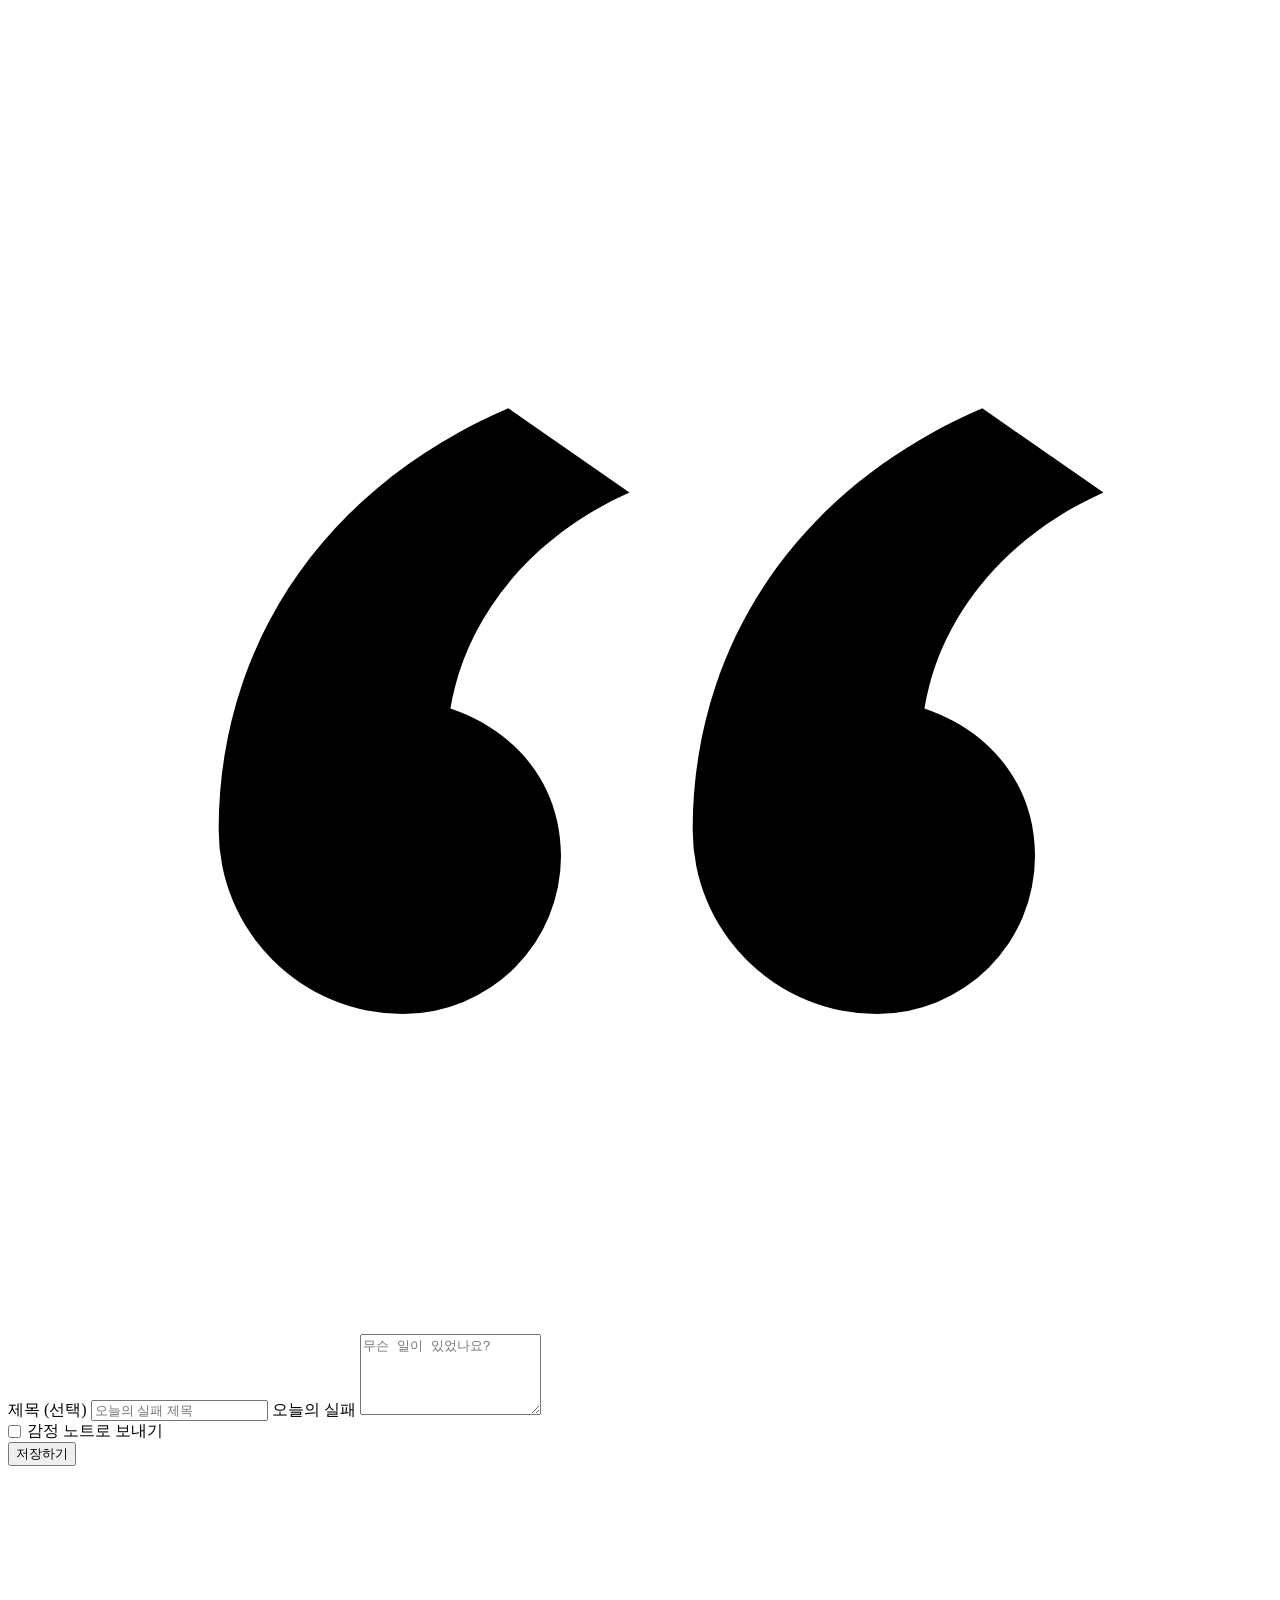
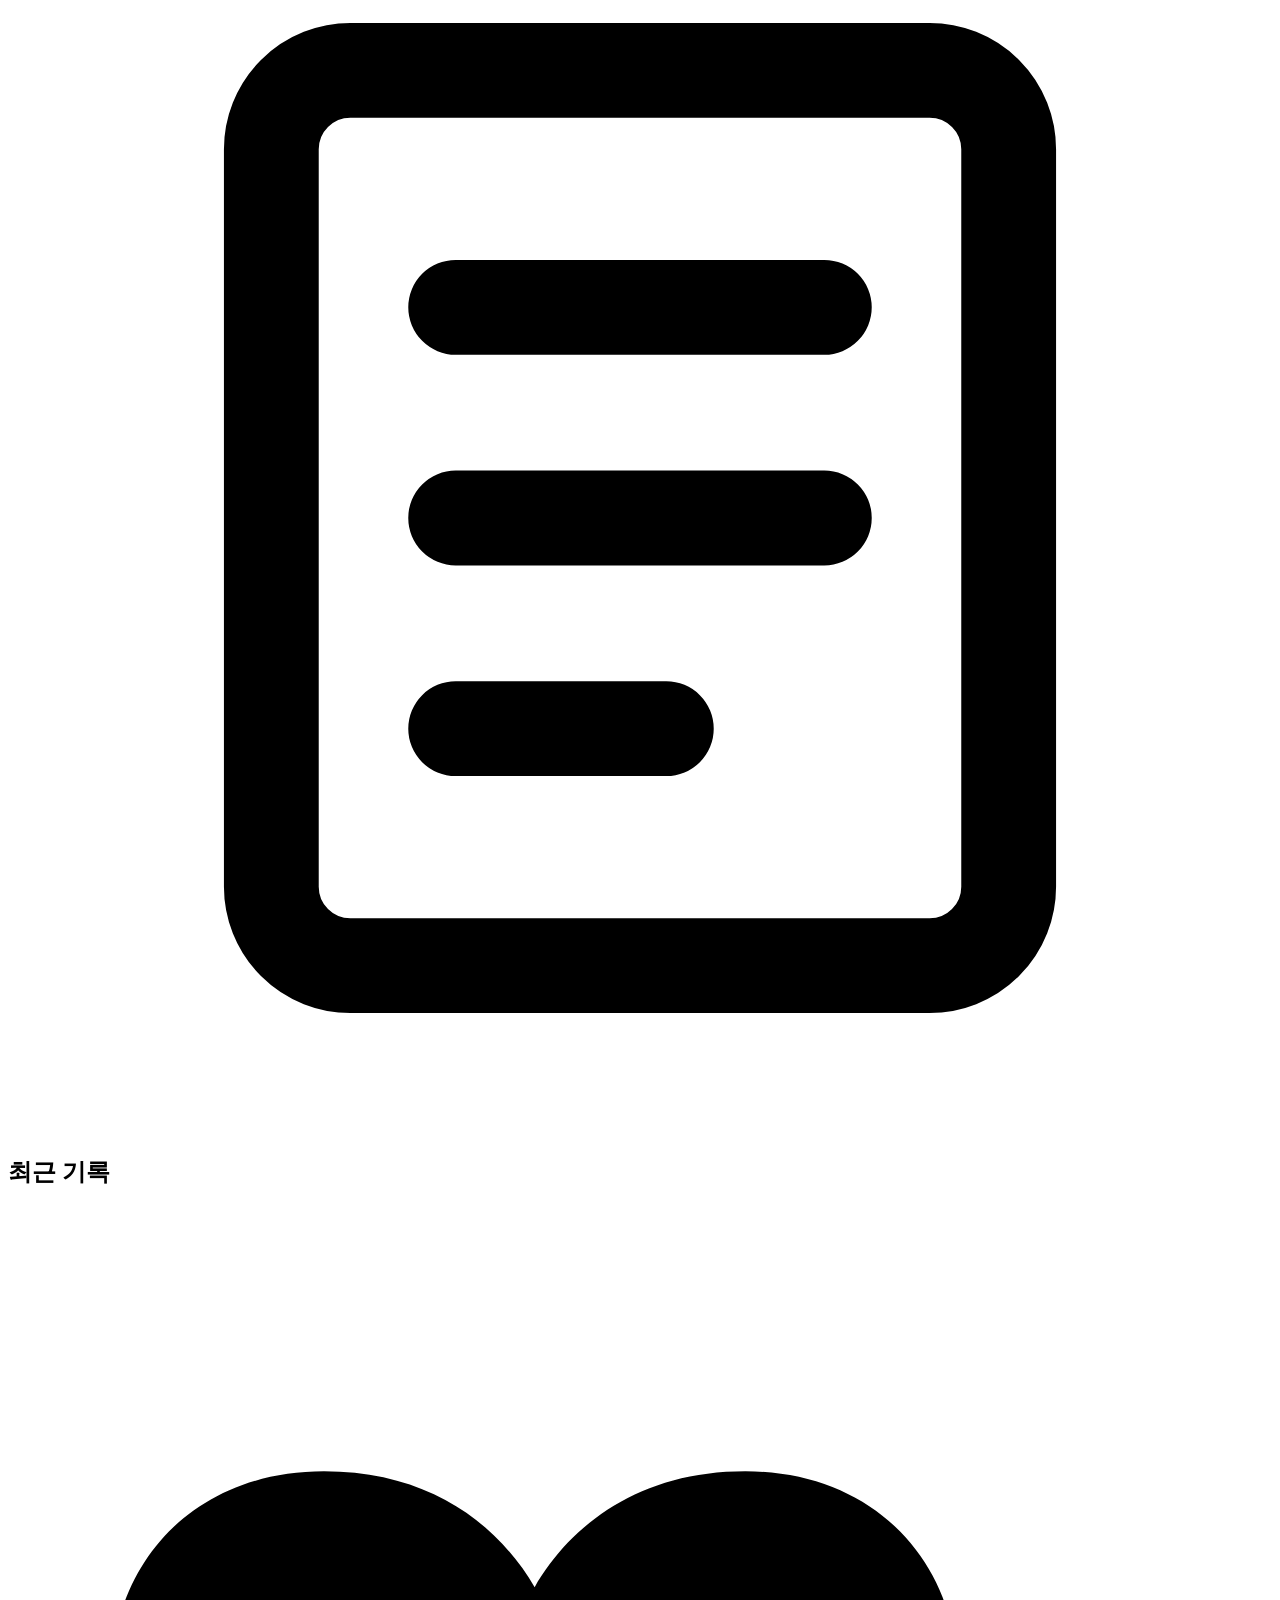
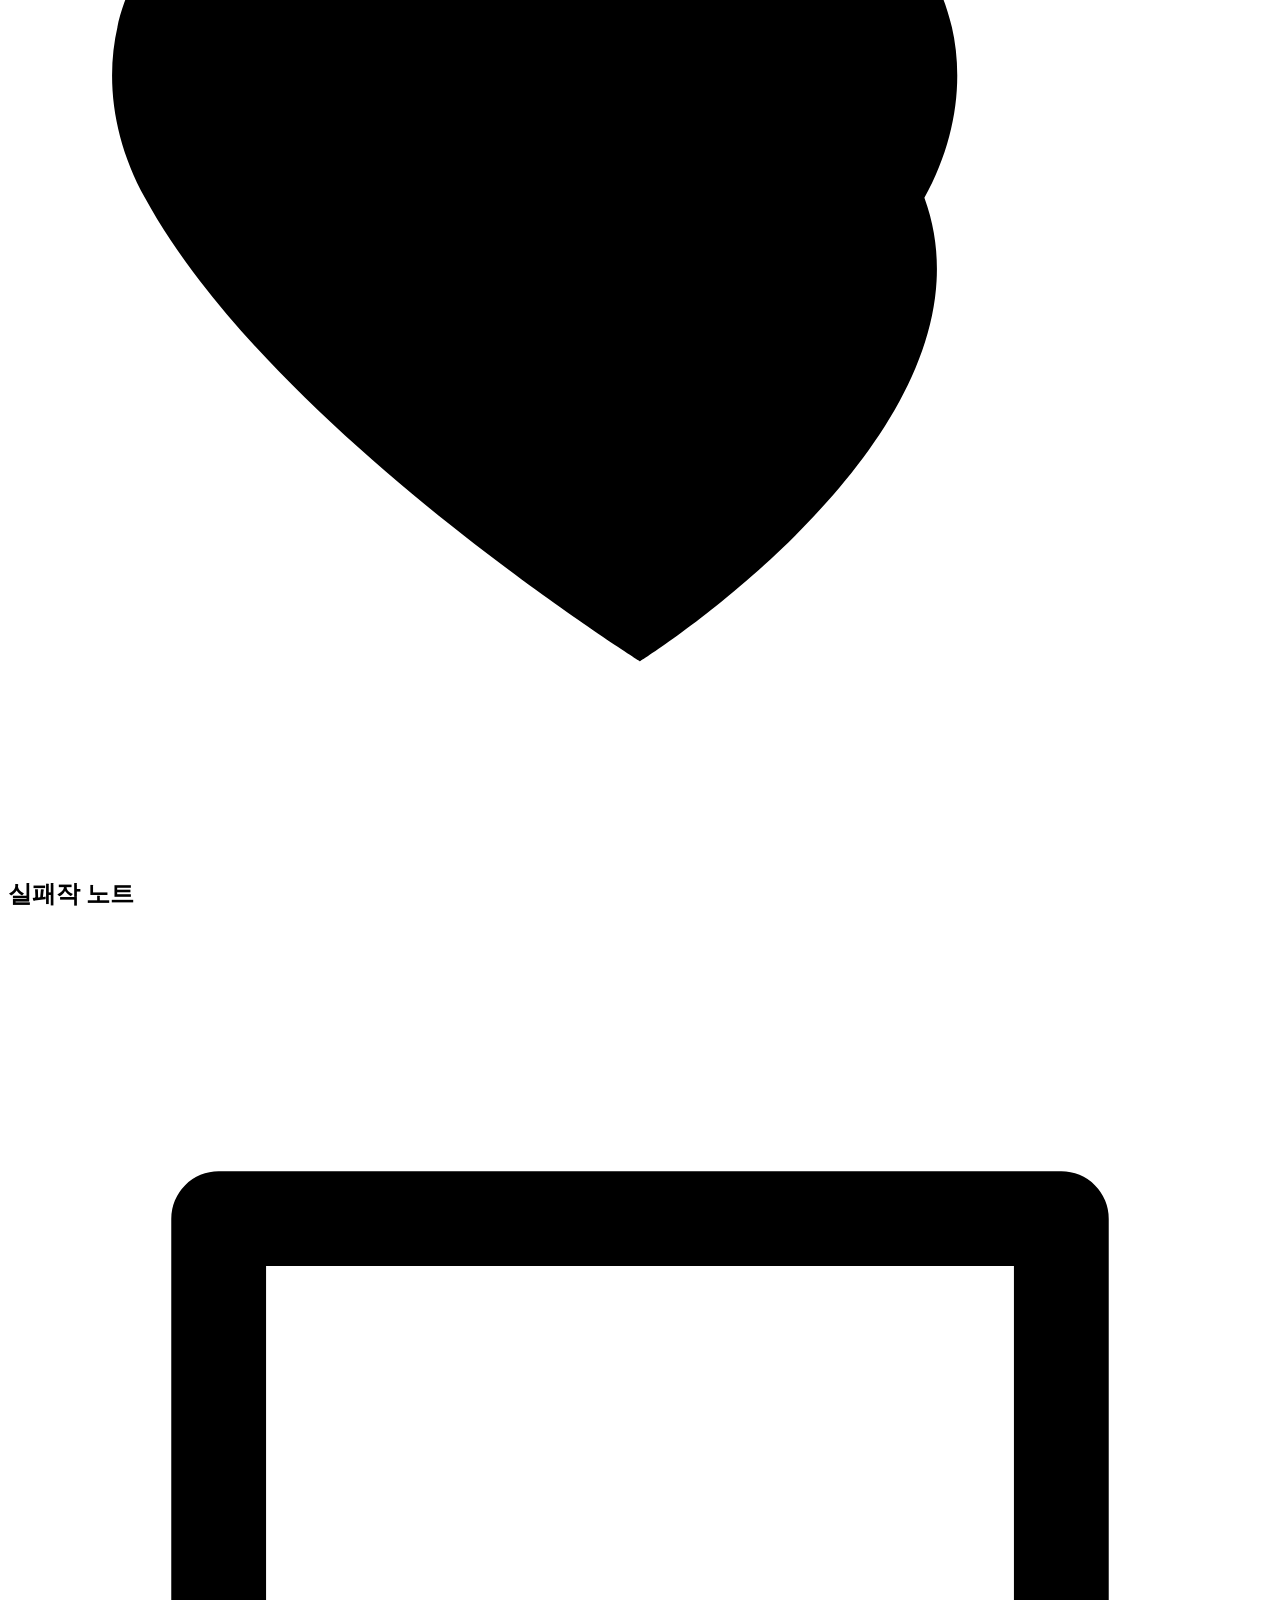
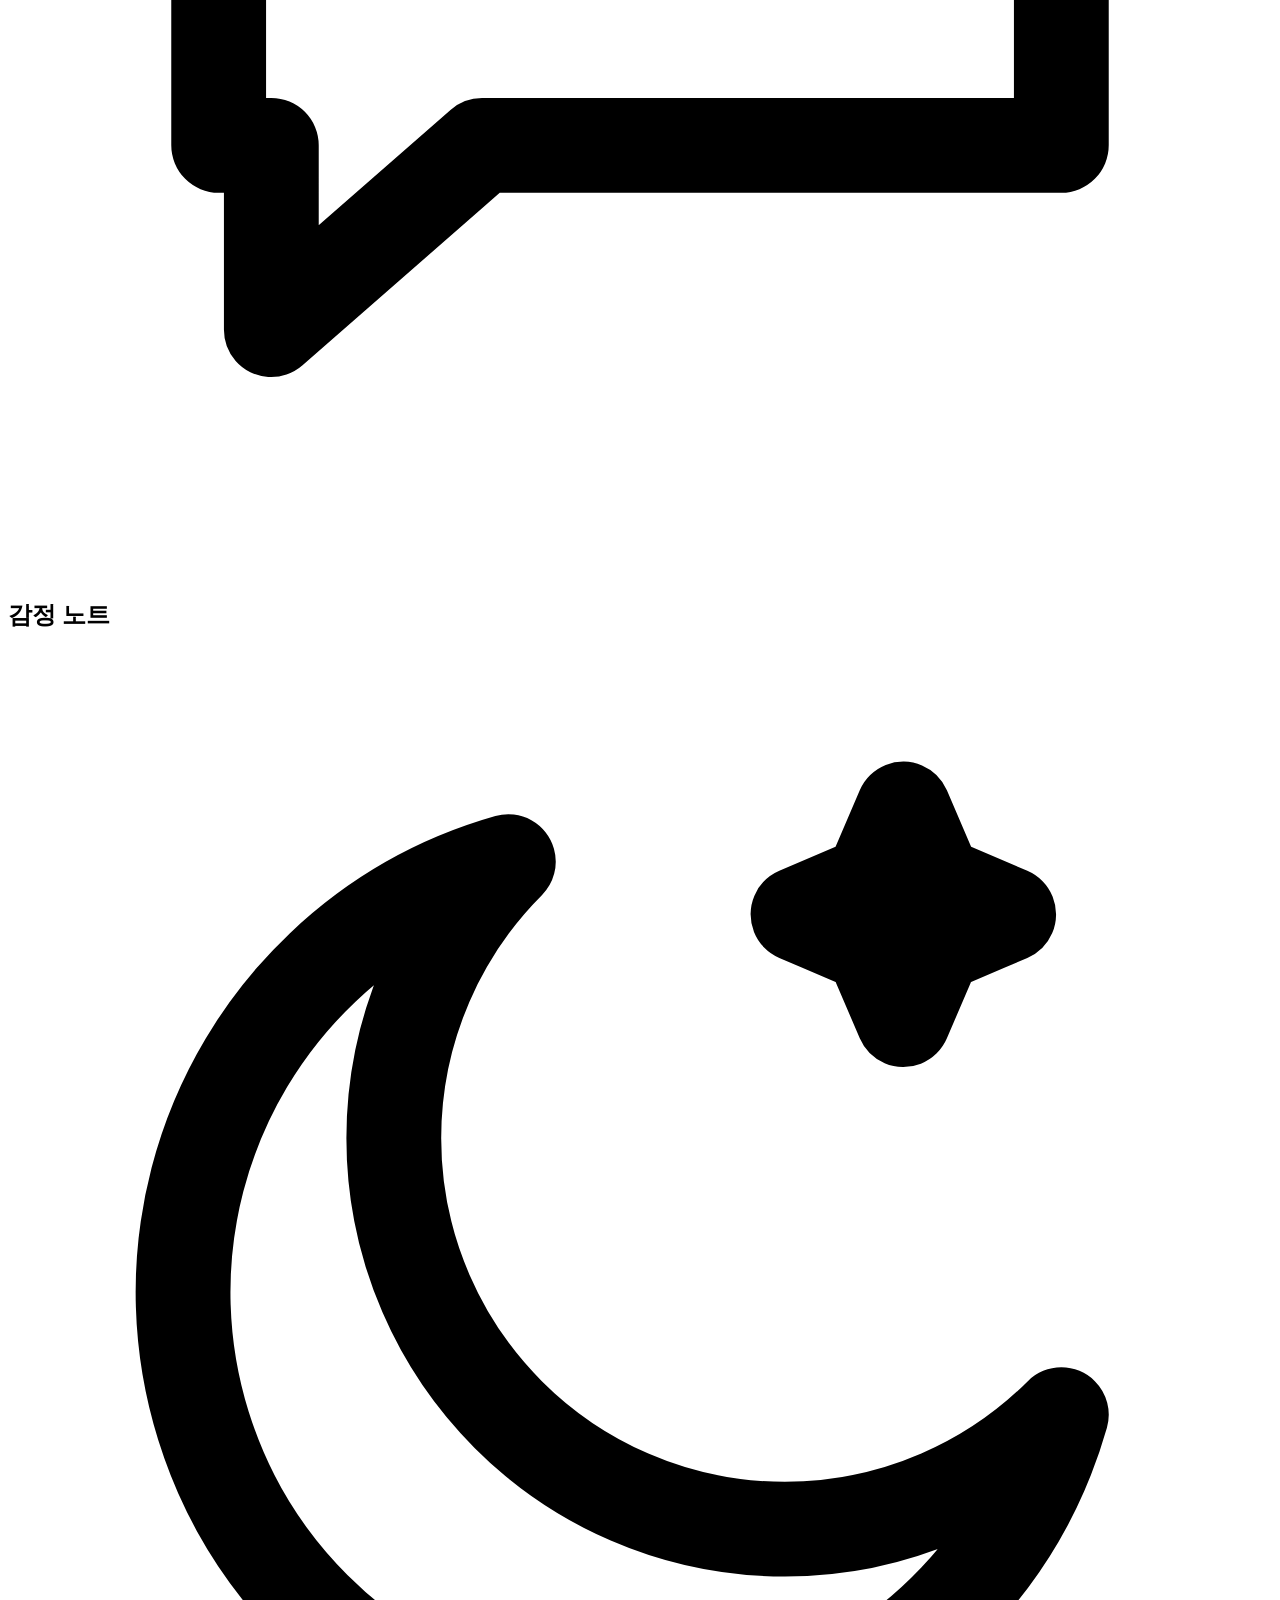
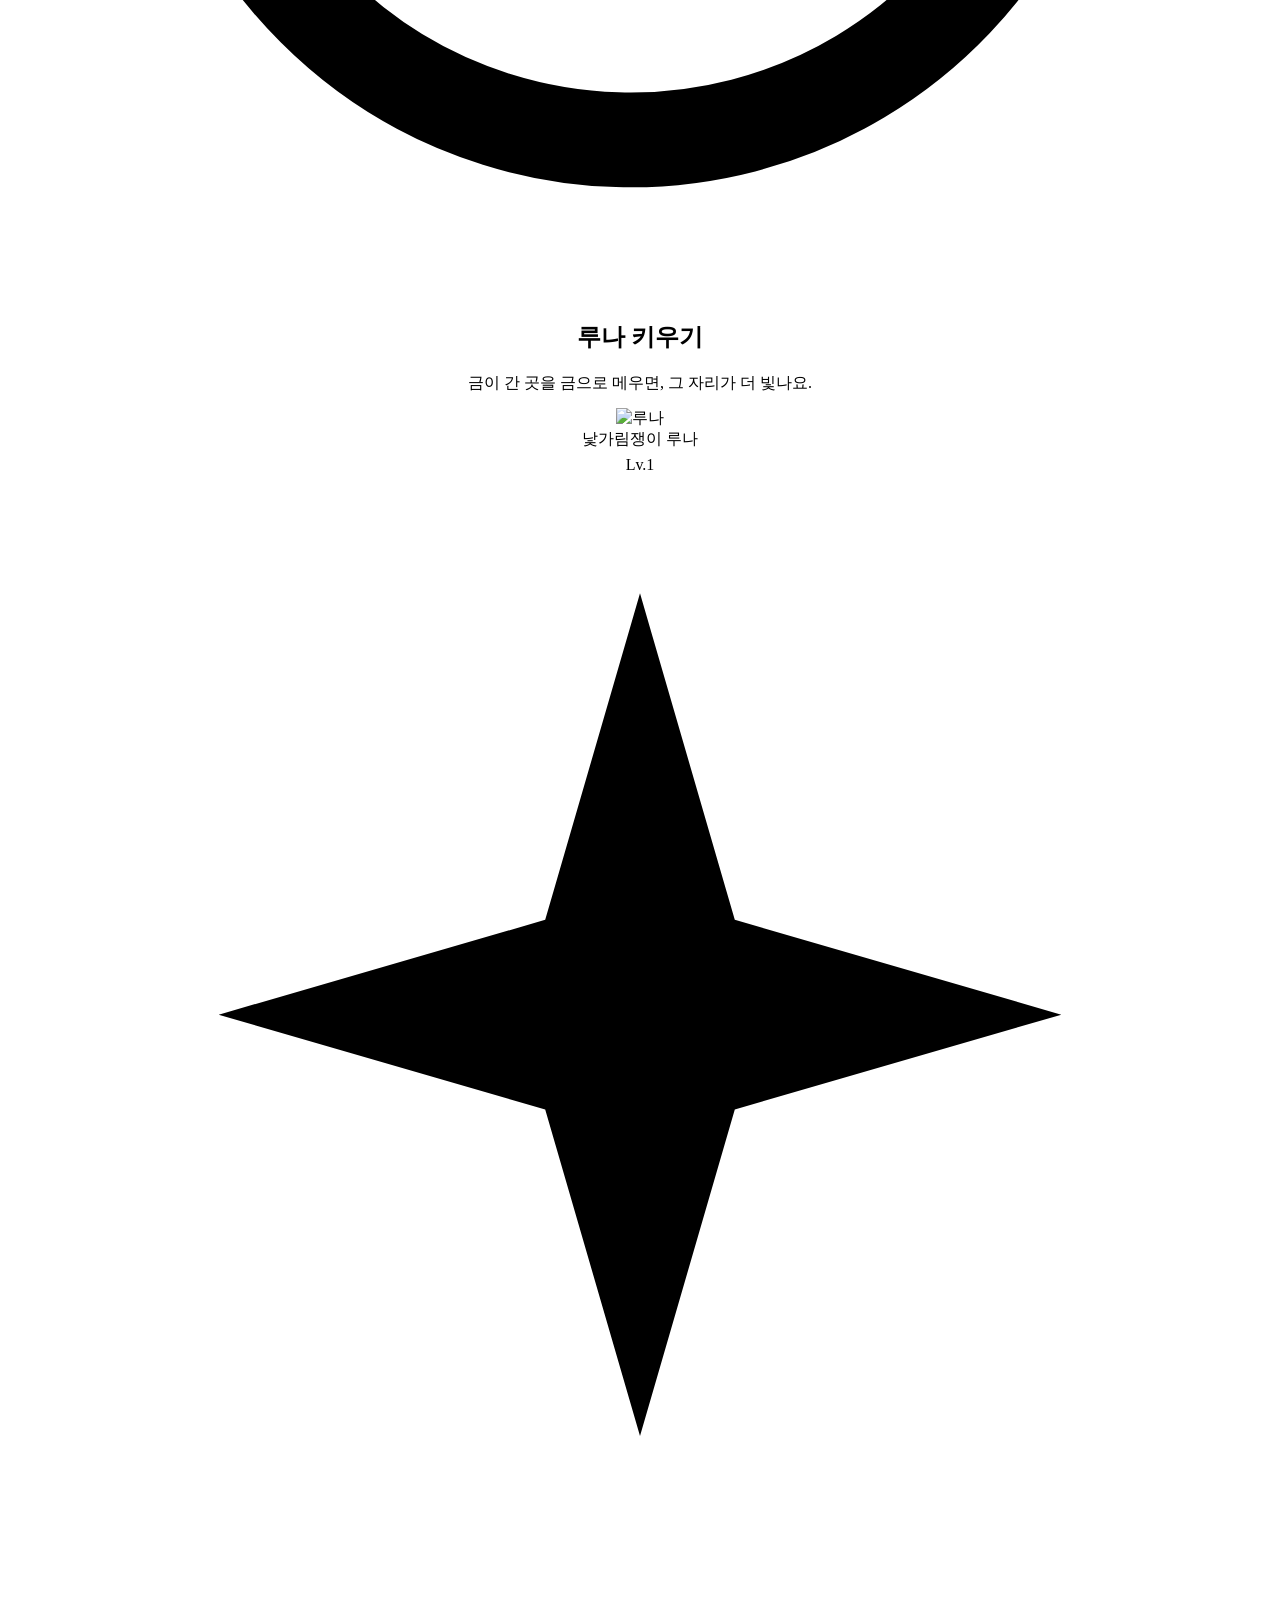
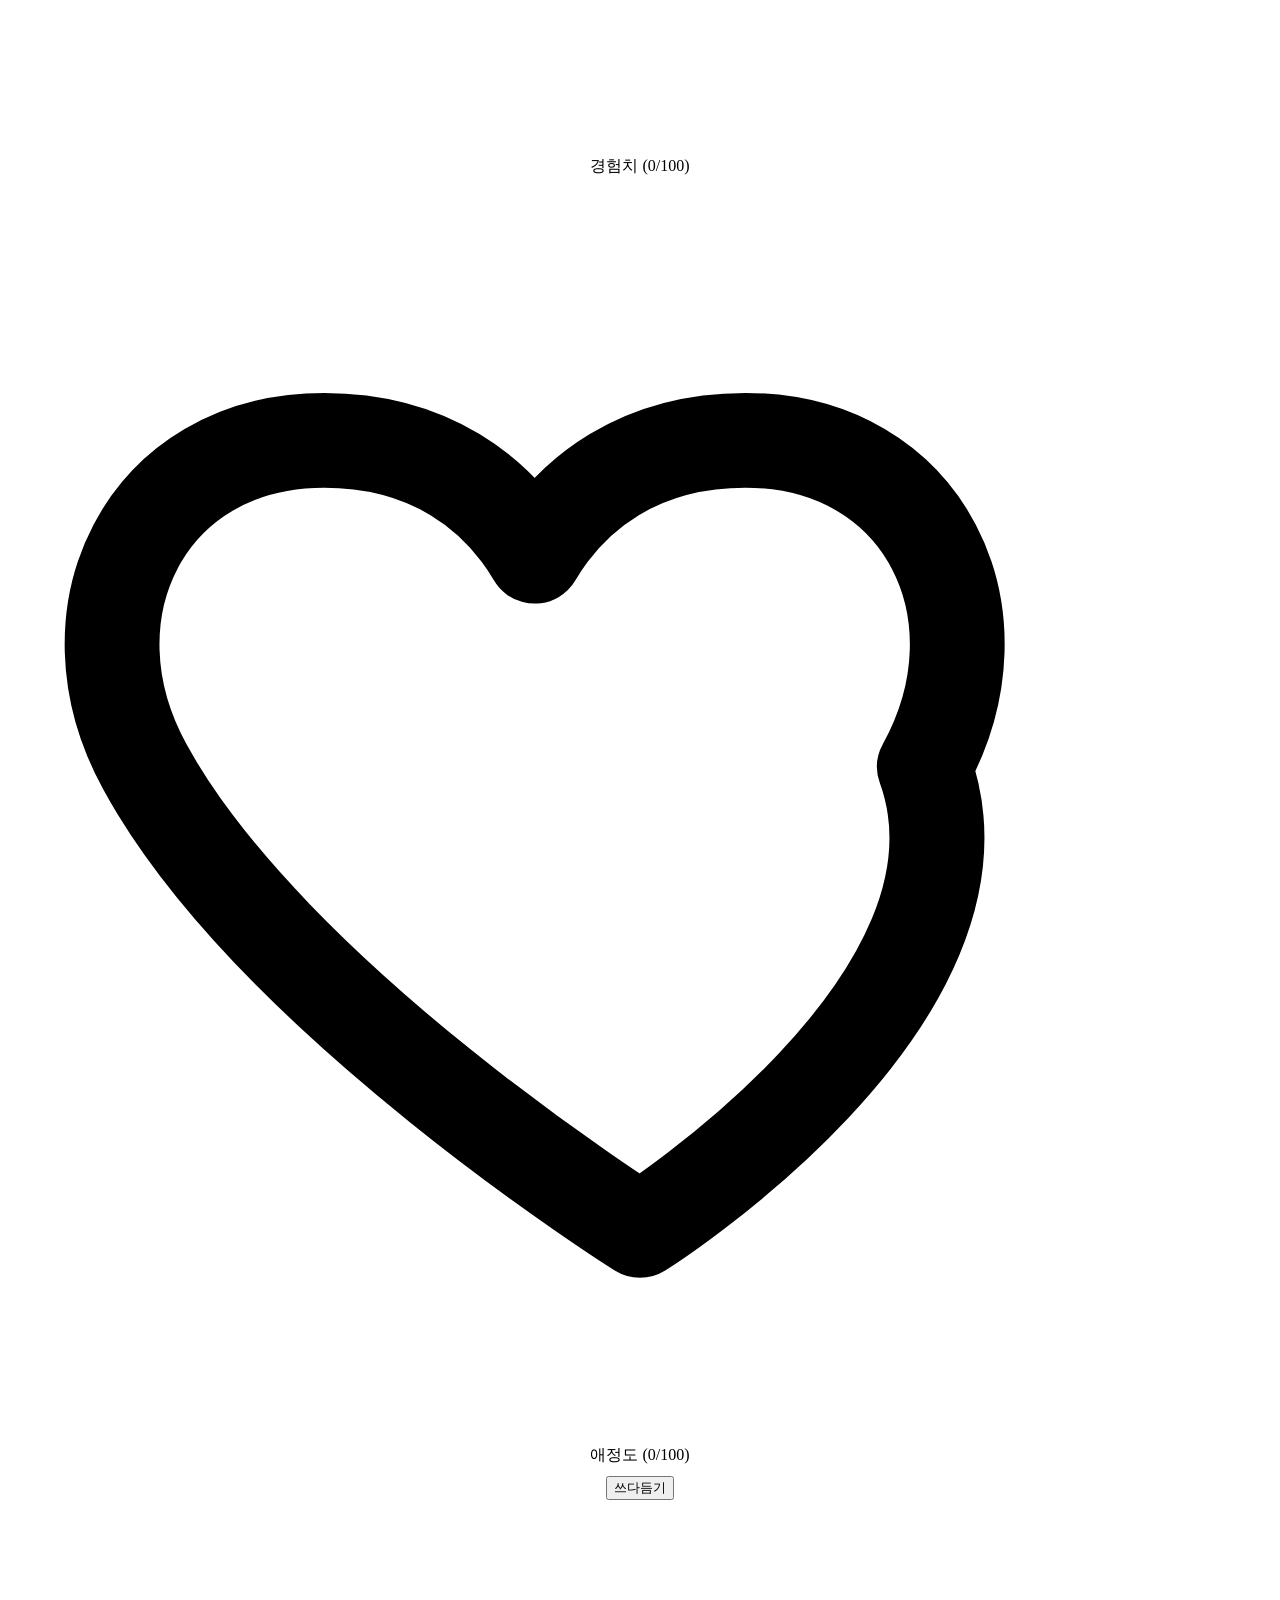
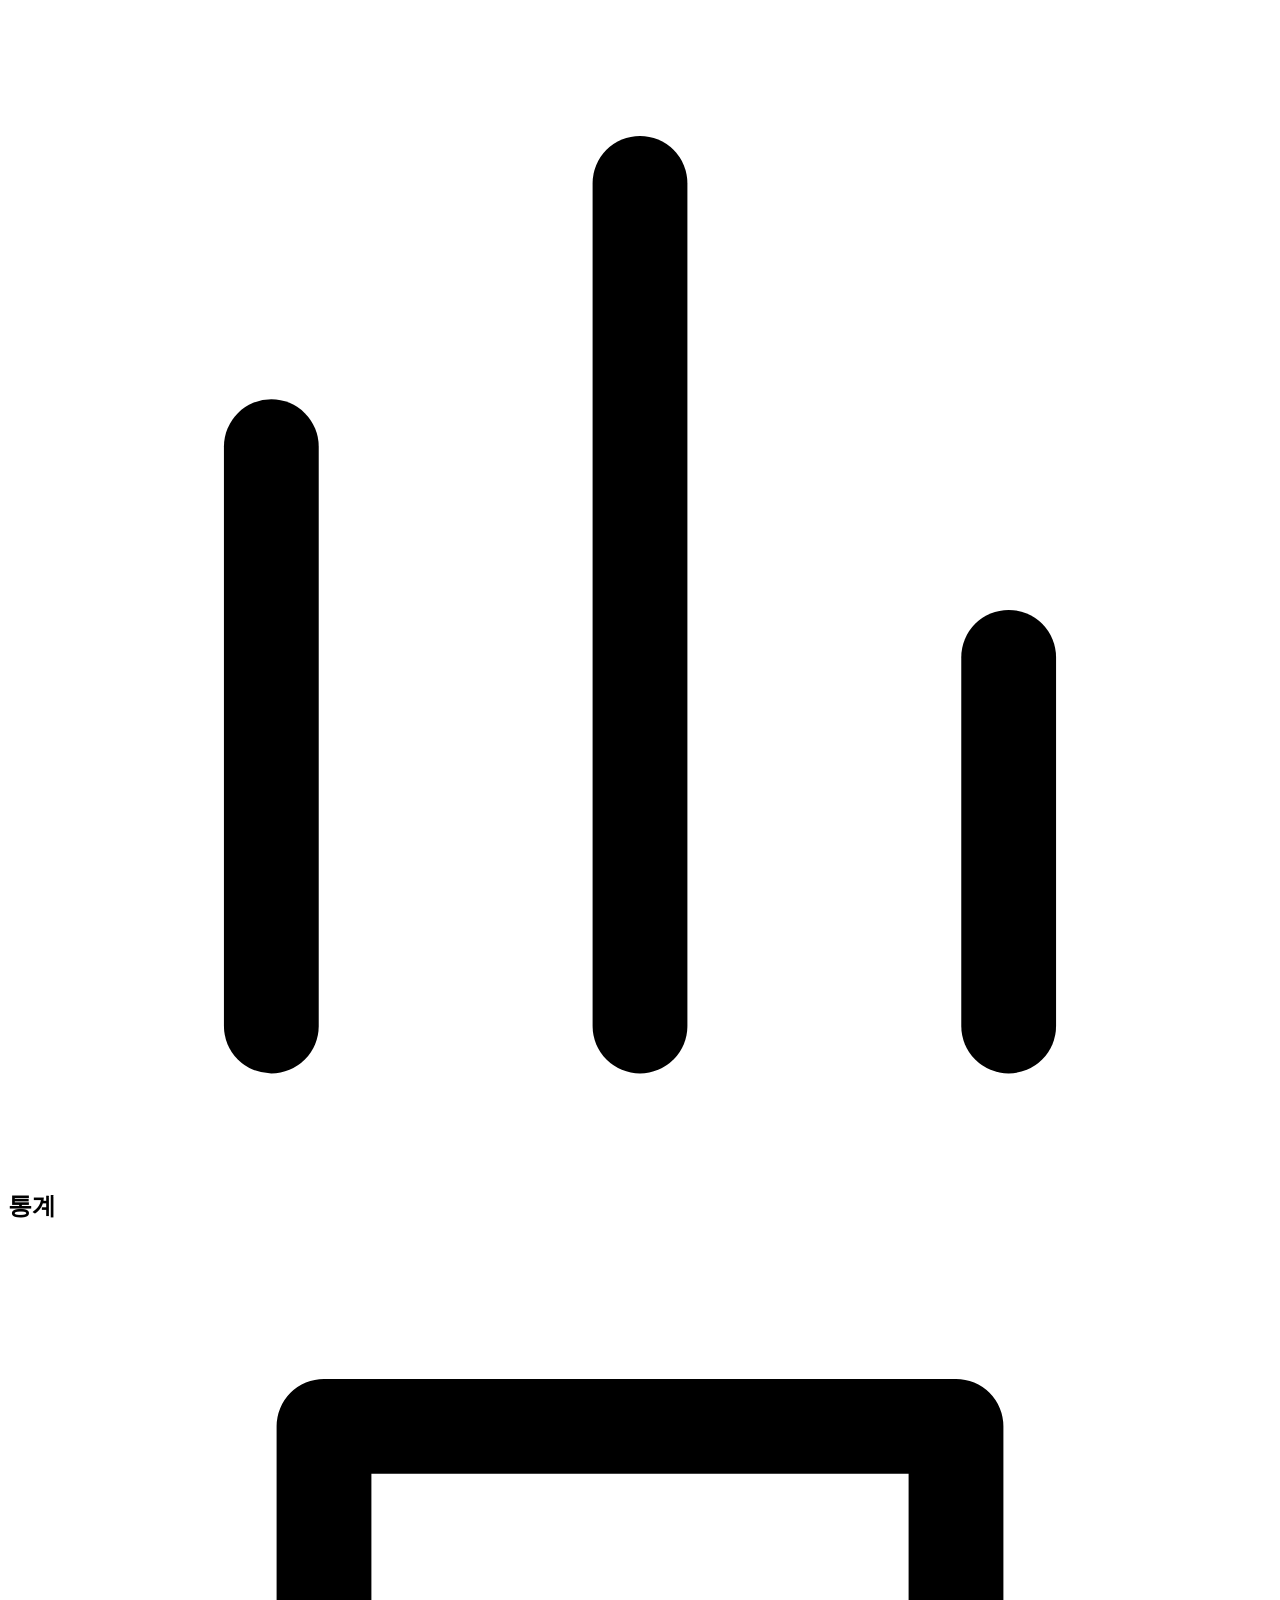
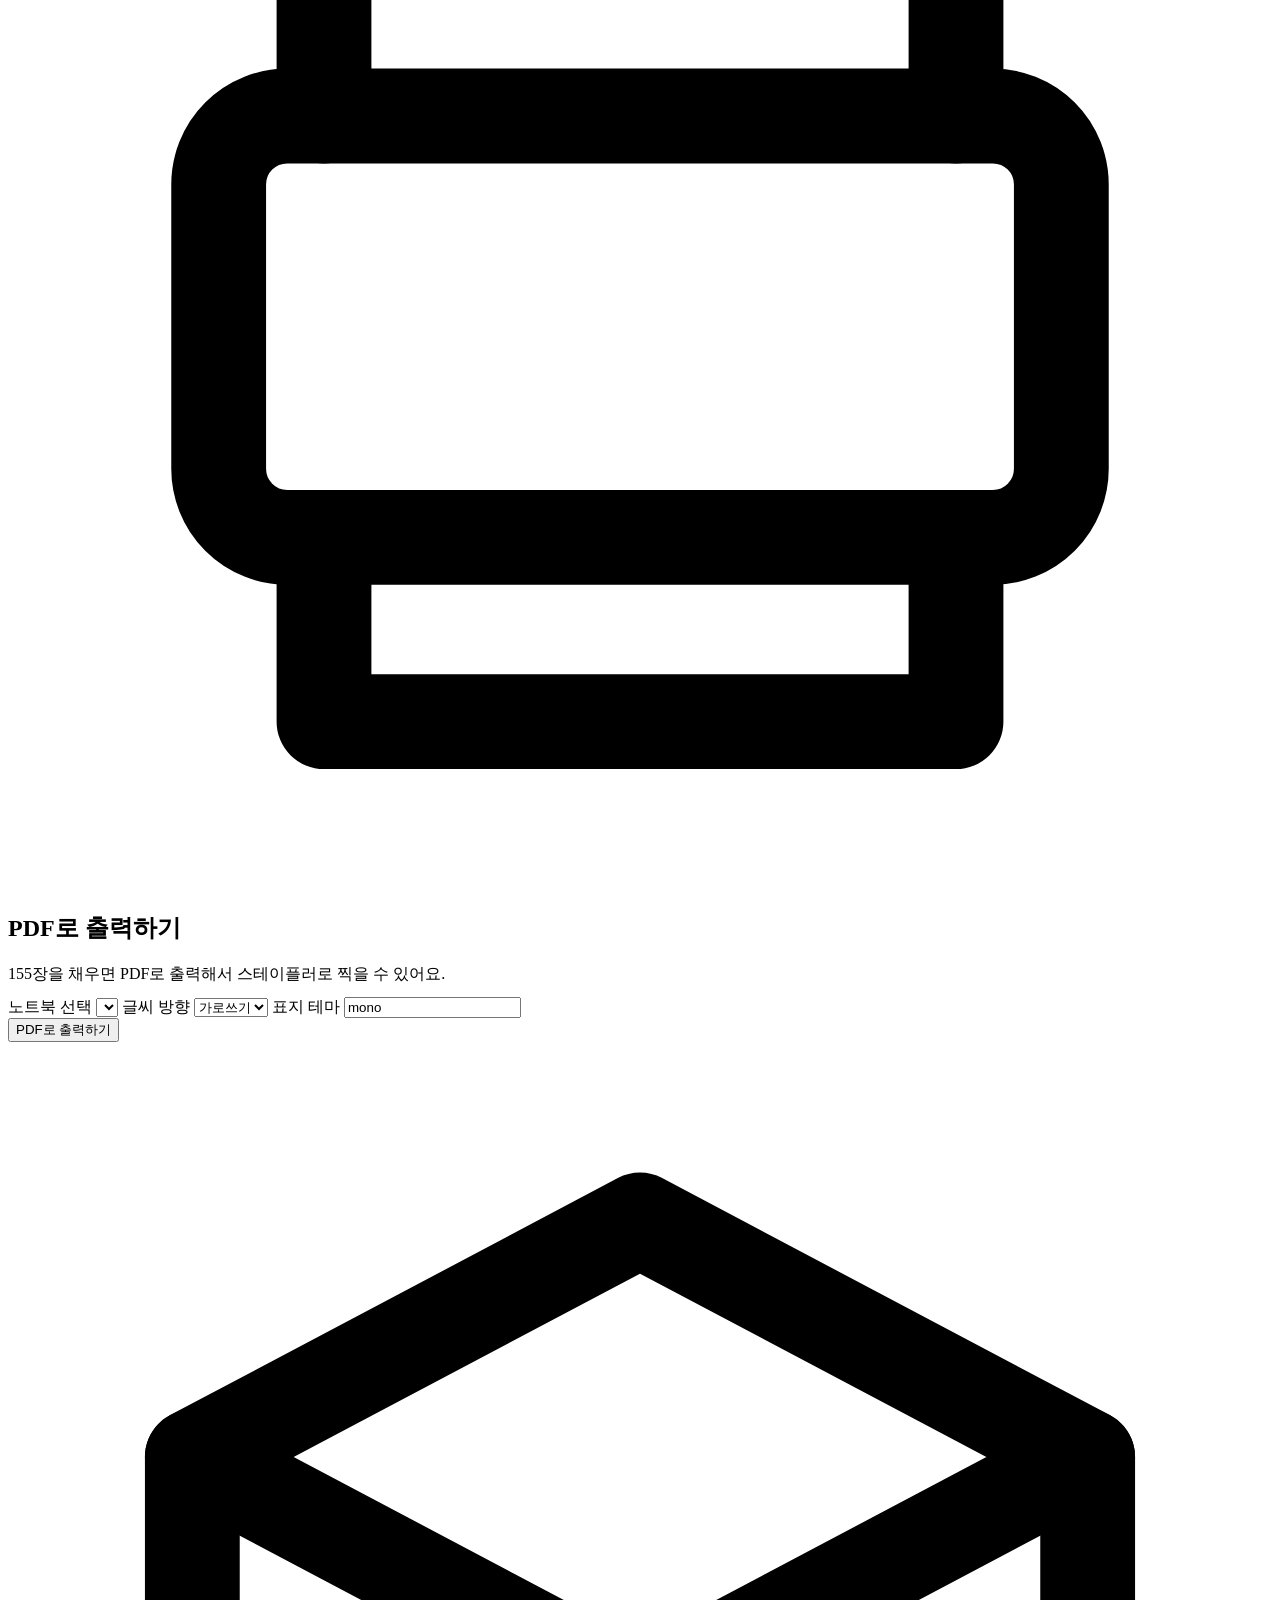
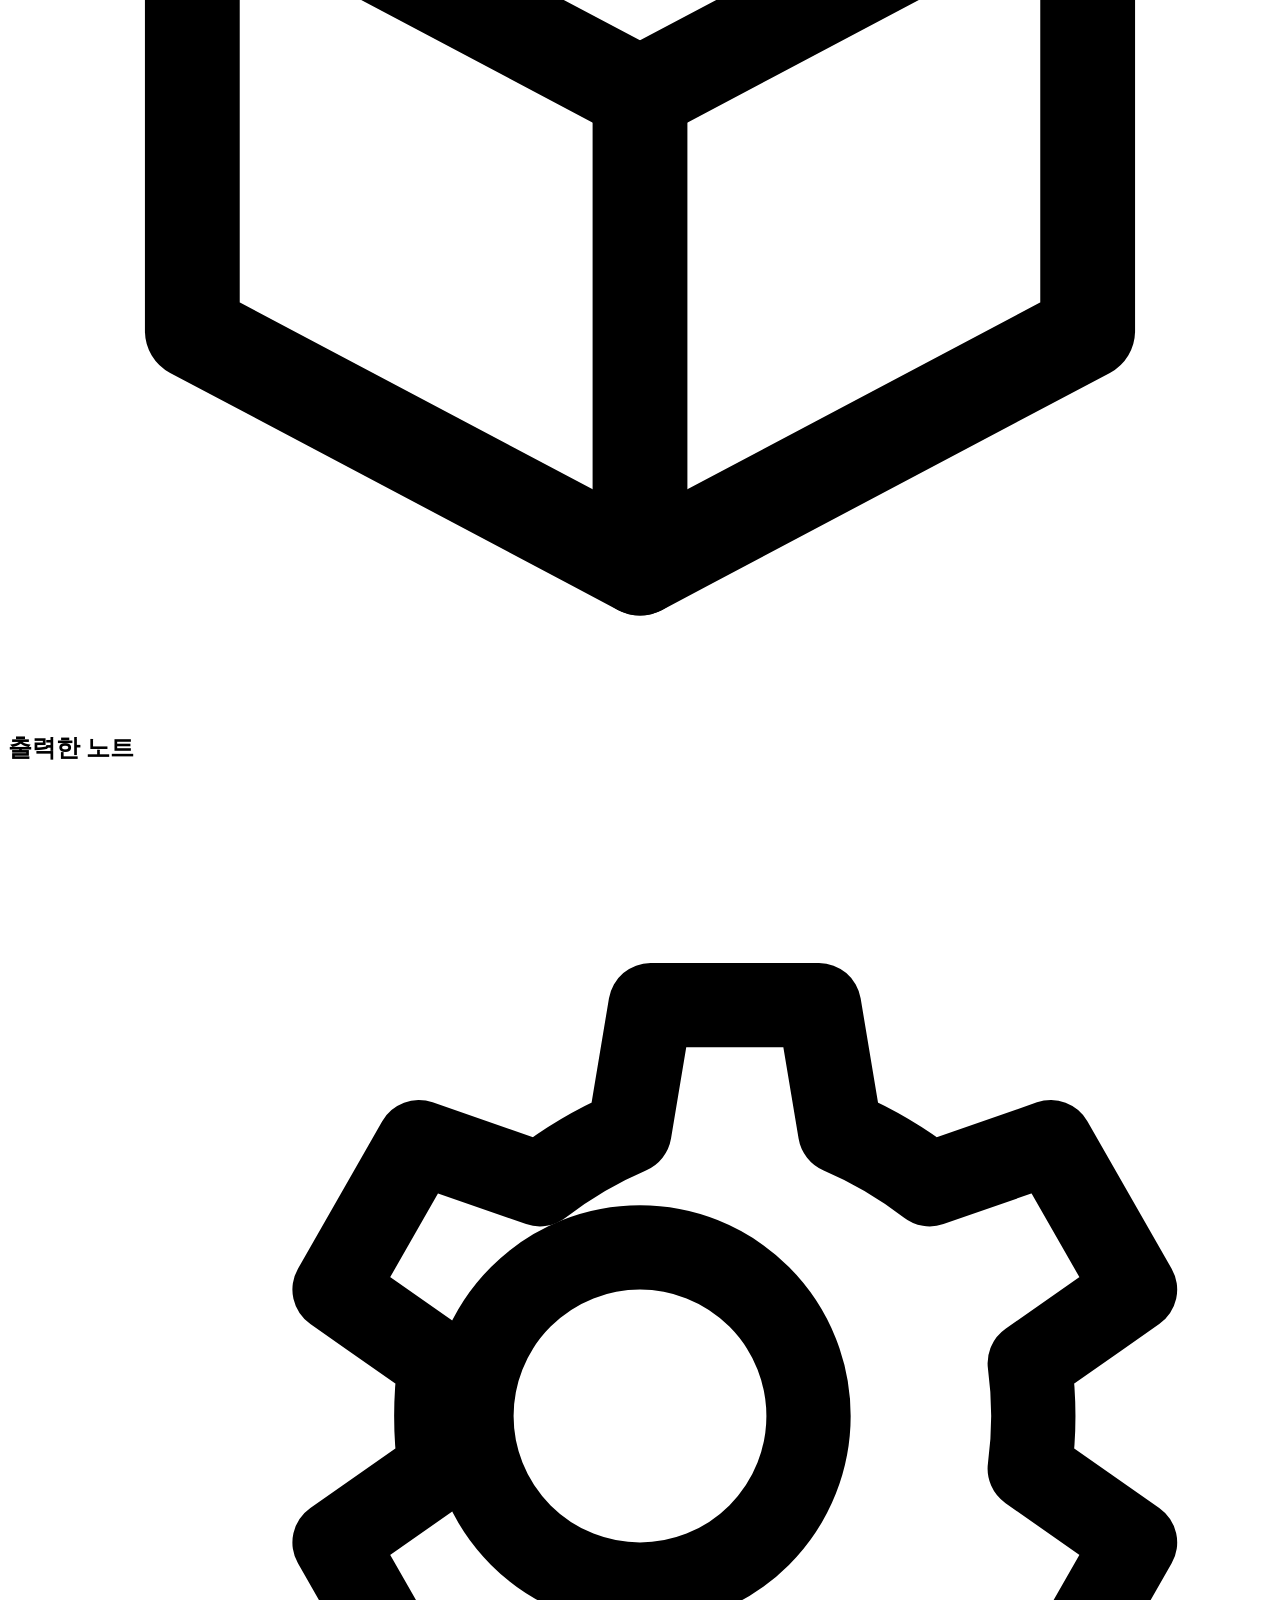
==== commit d8feba27: "루나 키우기 화면 퀄리티 업그레이드 4단계 성장 여정을 하트 노드 트랙으로 시각화하고, 다음 단계까지 남은 레벨을 알려주는 힌트, 말풍선 꼬리가 달린 대사창, 경험치/애정도 아이콘" ====
--- a/backend/app/static/index.html
+++ b/backend/app/static/index.html
@@ -95,13 +95,21 @@
         <div class="subtitle" style="margin-bottom:14px;">금이 간 곳을 금으로 메우면, 그 자리가 더 빛나요.</div>
         <div class="pet-mascot-wrap">
           <img src="/static/mascot_neutral.png" alt="루나" class="mascot pet-mascot" id="petMascotImg" />
+          <div id="petMoodBadge" class="pet-mood-badge hidden"></div>
         </div>
         <div id="petStageLabel" class="count-badge" style="display:block;width:fit-content;margin:0 auto 6px;">낯가림쟁이 루나</div>
-        <div id="petLevelLabel" class="subtitle" style="text-align:center;margin-bottom:10px;">Lv.1</div>
-        <div id="petSpeechLabel" class="subtitle" style="text-align:center;margin-bottom:14px;min-height:18px;"></div>
-        <div class="card-subtitle" style="margin-top:4px;">경험치 (<span id="petExpText">0/100</span>)</div>
+        <div id="petLevelLabel" class="subtitle" style="text-align:center;margin-bottom:12px;">Lv.1</div>
+
+        <div id="petStageTrack" class="pet-stage-track"></div>
+        <div id="petNextStageHint" class="subtitle" style="text-align:center;margin-bottom:14px;"></div>
+
+        <div id="petSpeechBubble" class="pet-speech-bubble">
+          <div id="petSpeechLabel"></div>
+        </div>
+
+        <div class="card-subtitle" style="margin-top:4px;"><svg class="icon" viewBox="0 0 24 24" fill="currentColor"><path d="M12 2l1.8 6.2L20 10l-6.2 1.8L12 18l-1.8-6.2L4 10l6.2-1.8Z"/></svg> 경험치 (<span id="petExpText">0/100</span>)</div>
         <div class="progress-bar"><div id="petExpBar" class="progress-fill" style="width:0%;"></div></div>
-        <div class="card-subtitle">애정도 (<span id="petAffectionText">0</span>/100)</div>
+        <div class="card-subtitle"><svg class="icon" viewBox="0 0 24 24" fill="none" stroke="currentColor" stroke-width="1.8" stroke-linecap="round" stroke-linejoin="round"><path d="M12 20s-7-4.4-9.4-8.8C1 8.3 2.6 5 6 5c2 0 3.3 1 4 2.2C10.7 6 12 5 14 5c3.4 0 5 3.3 3.4 6.2C19 15.6 12 20 12 20Z"/></svg> 애정도 (<span id="petAffectionText">0</span>/100)</div>
         <div class="progress-bar"><div id="petAffectionBar" class="progress-fill" style="width:0%;"></div></div>
         <div id="petMoodLabel" class="subtitle" style="text-align:center;margin:10px 0;"></div>
         <button id="petPatBtn">쓰다듬기</button>
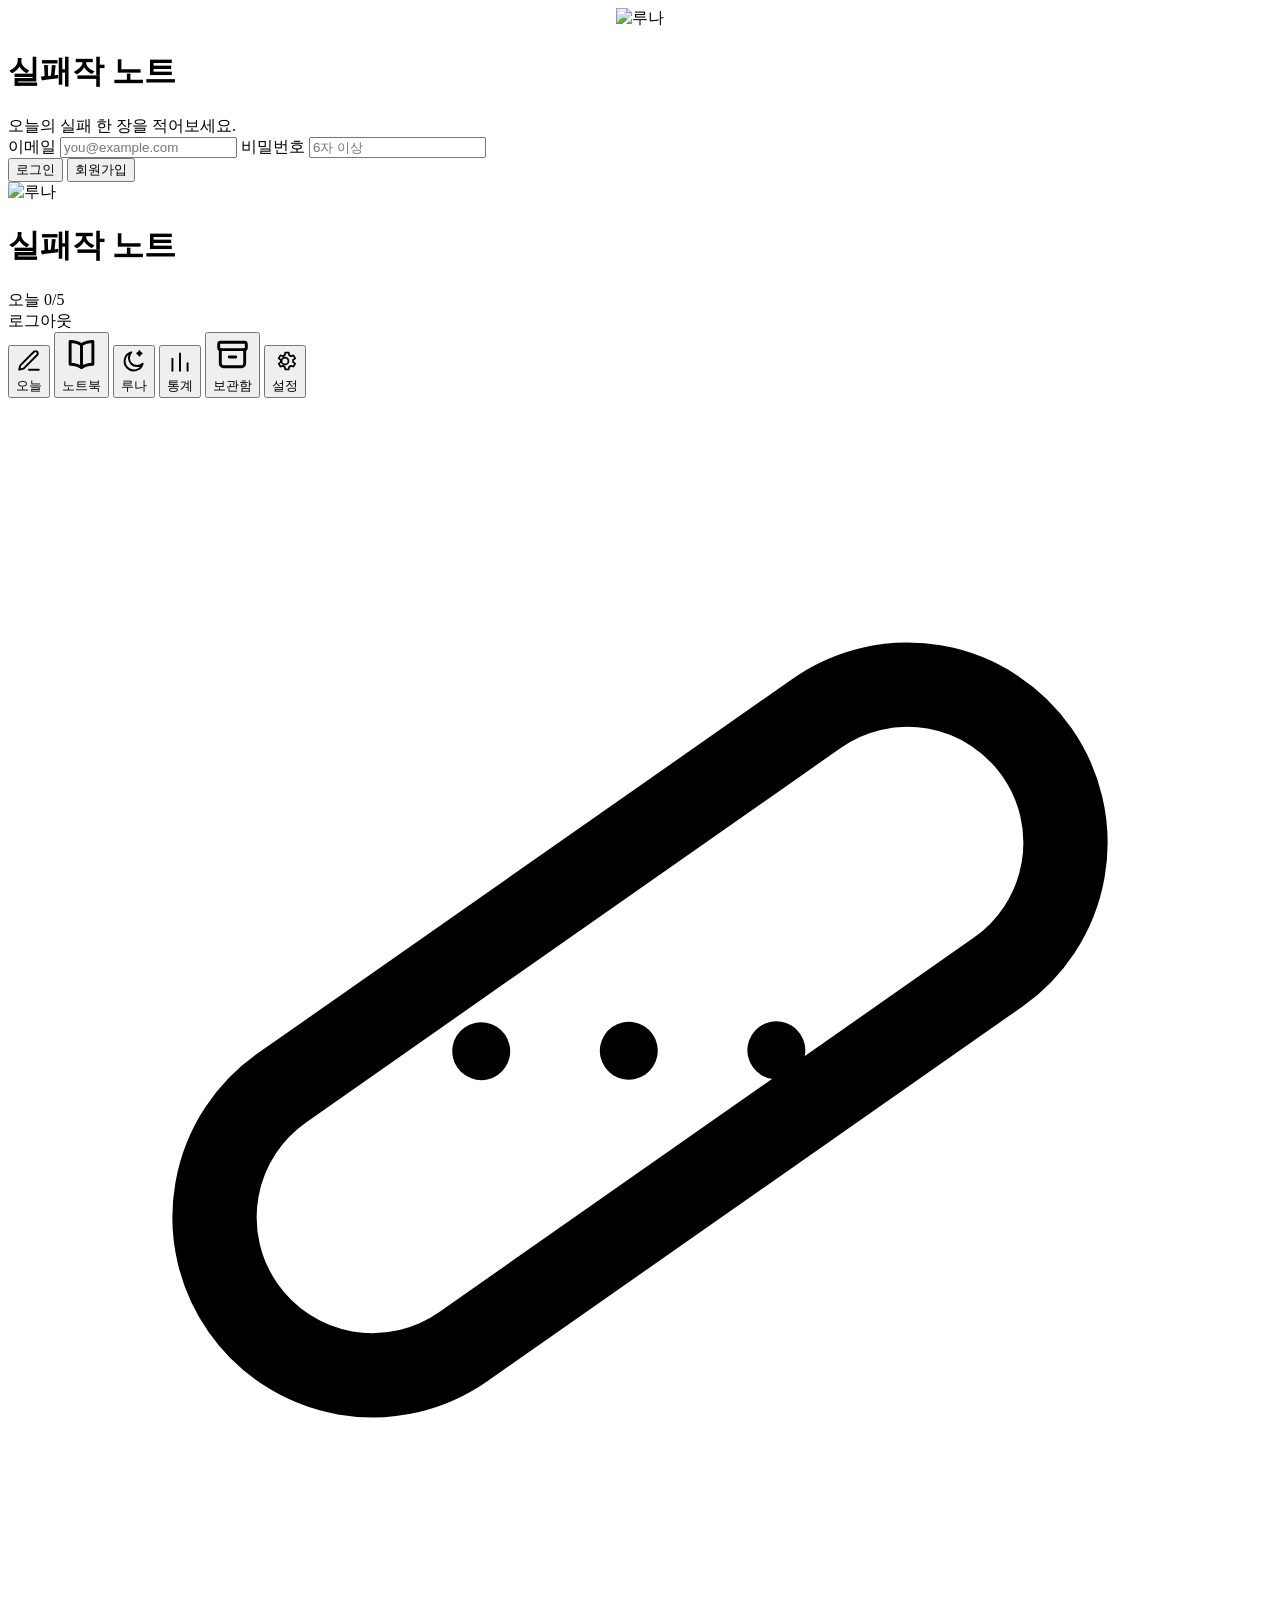
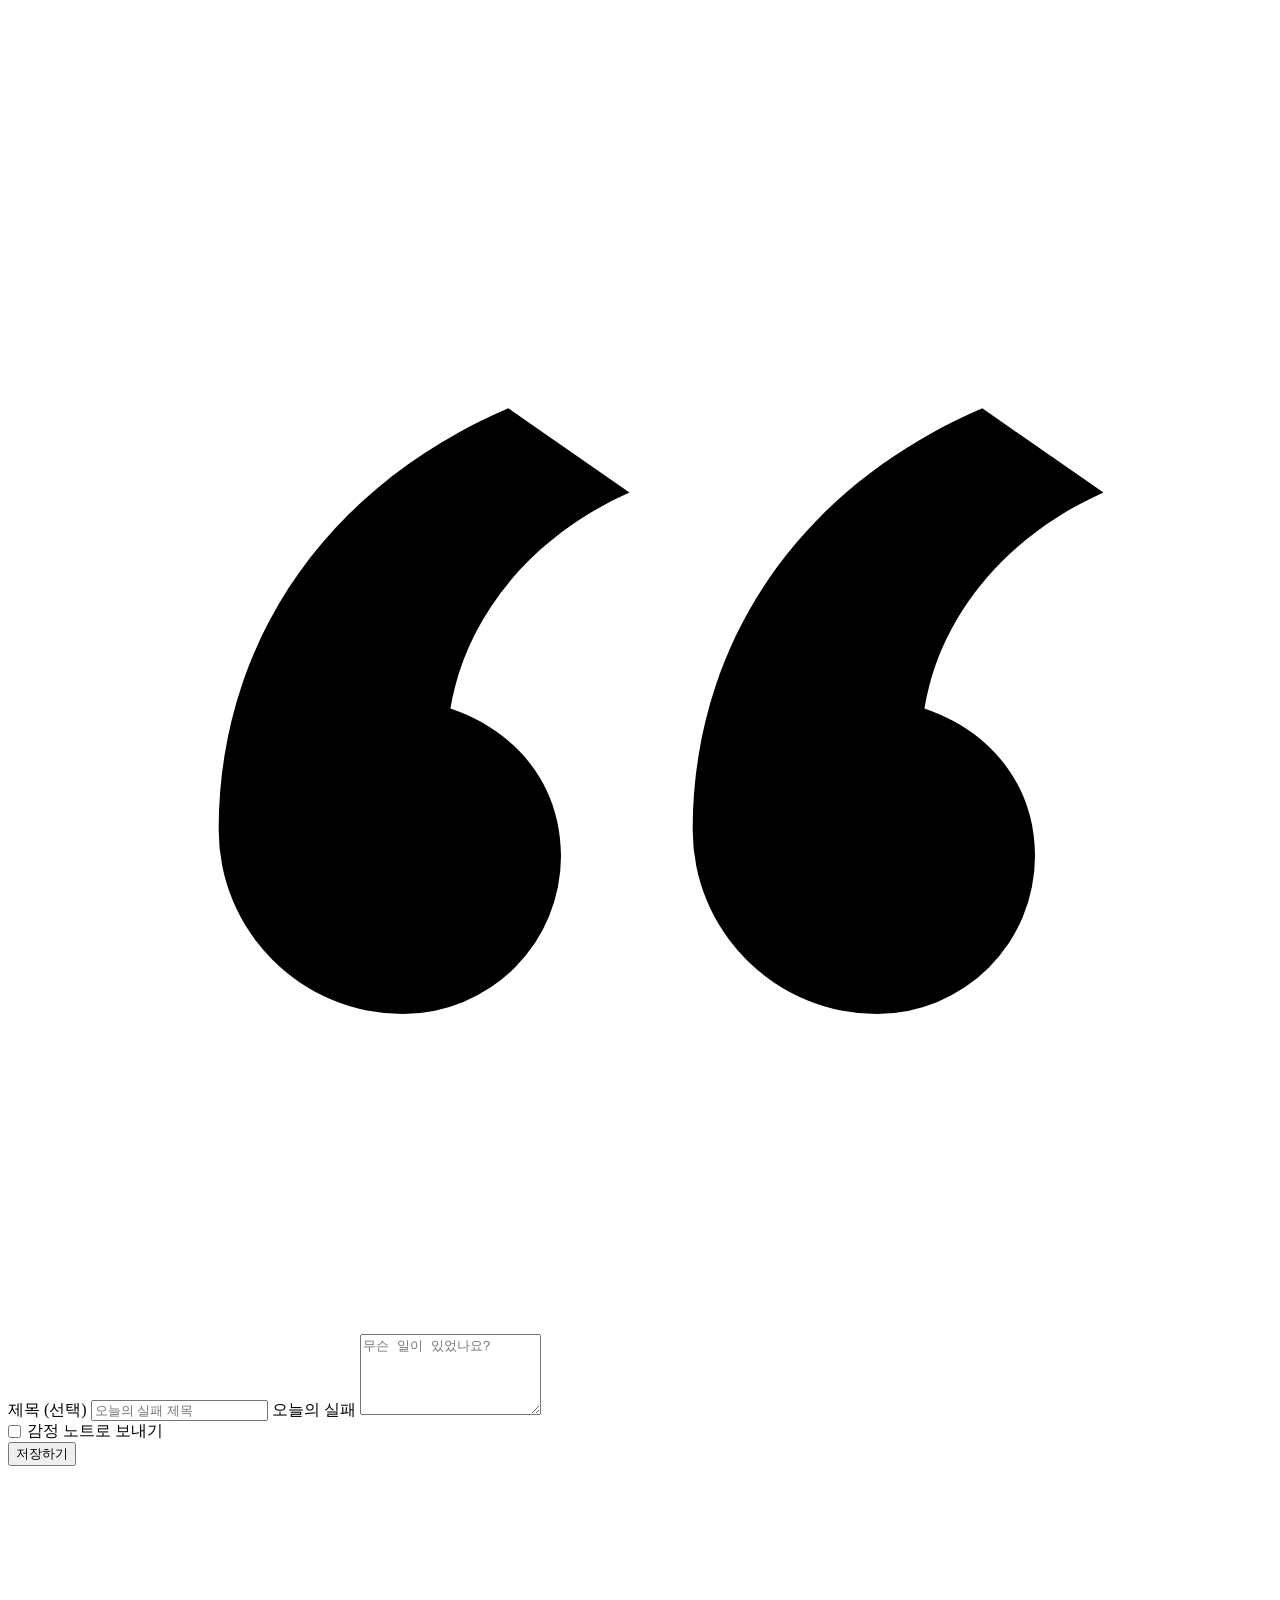
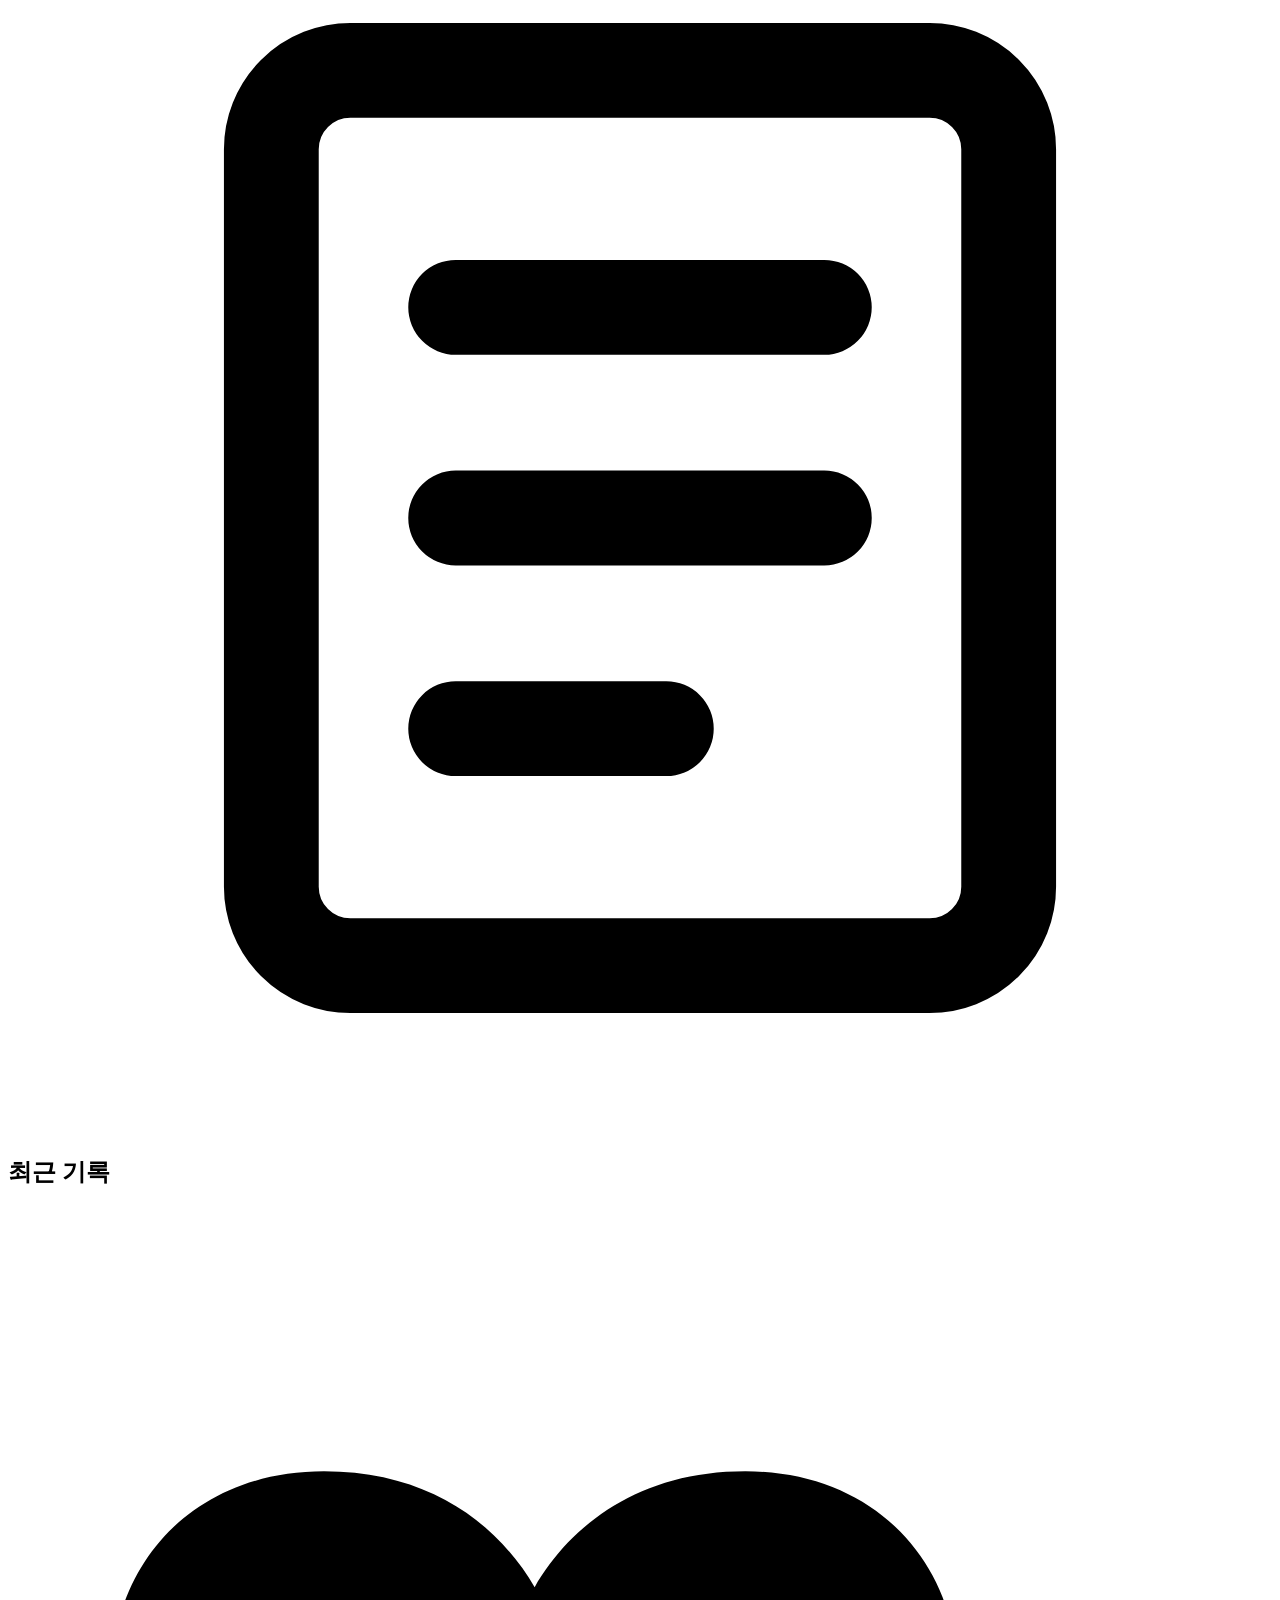
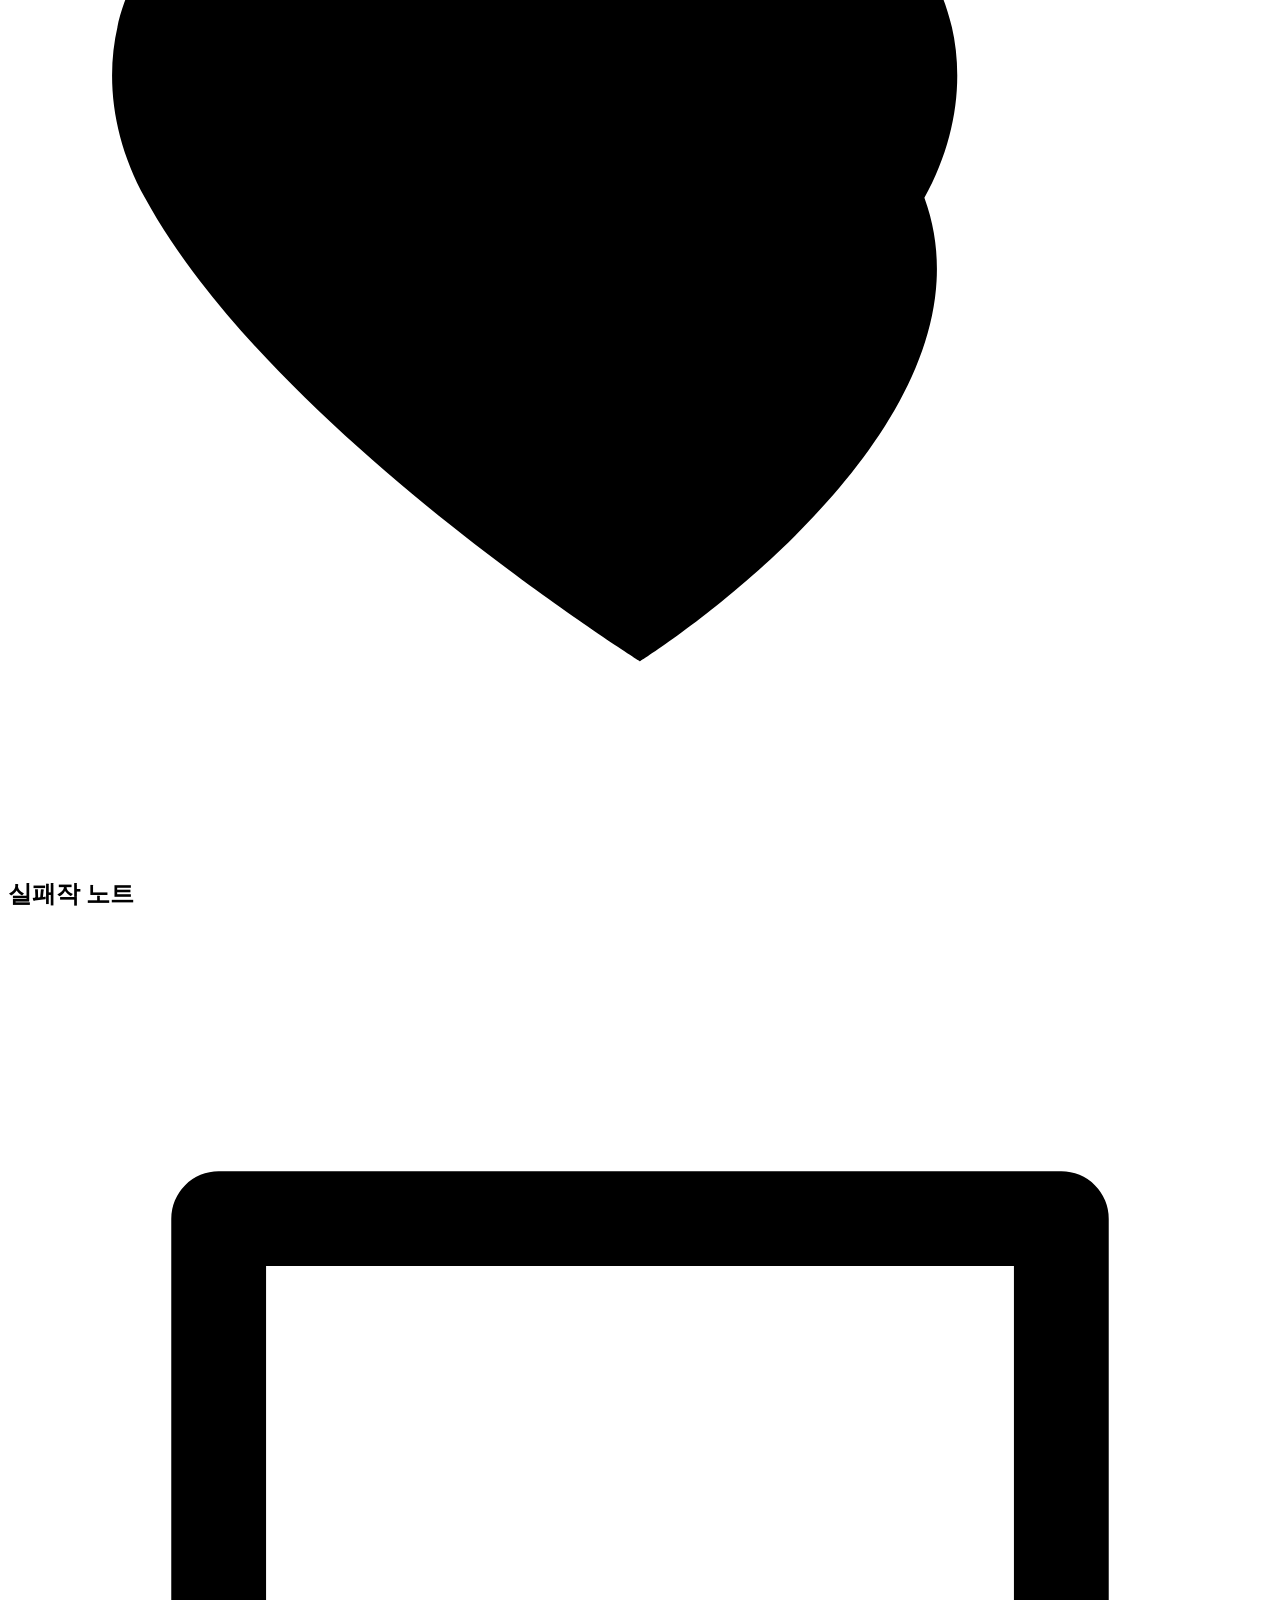
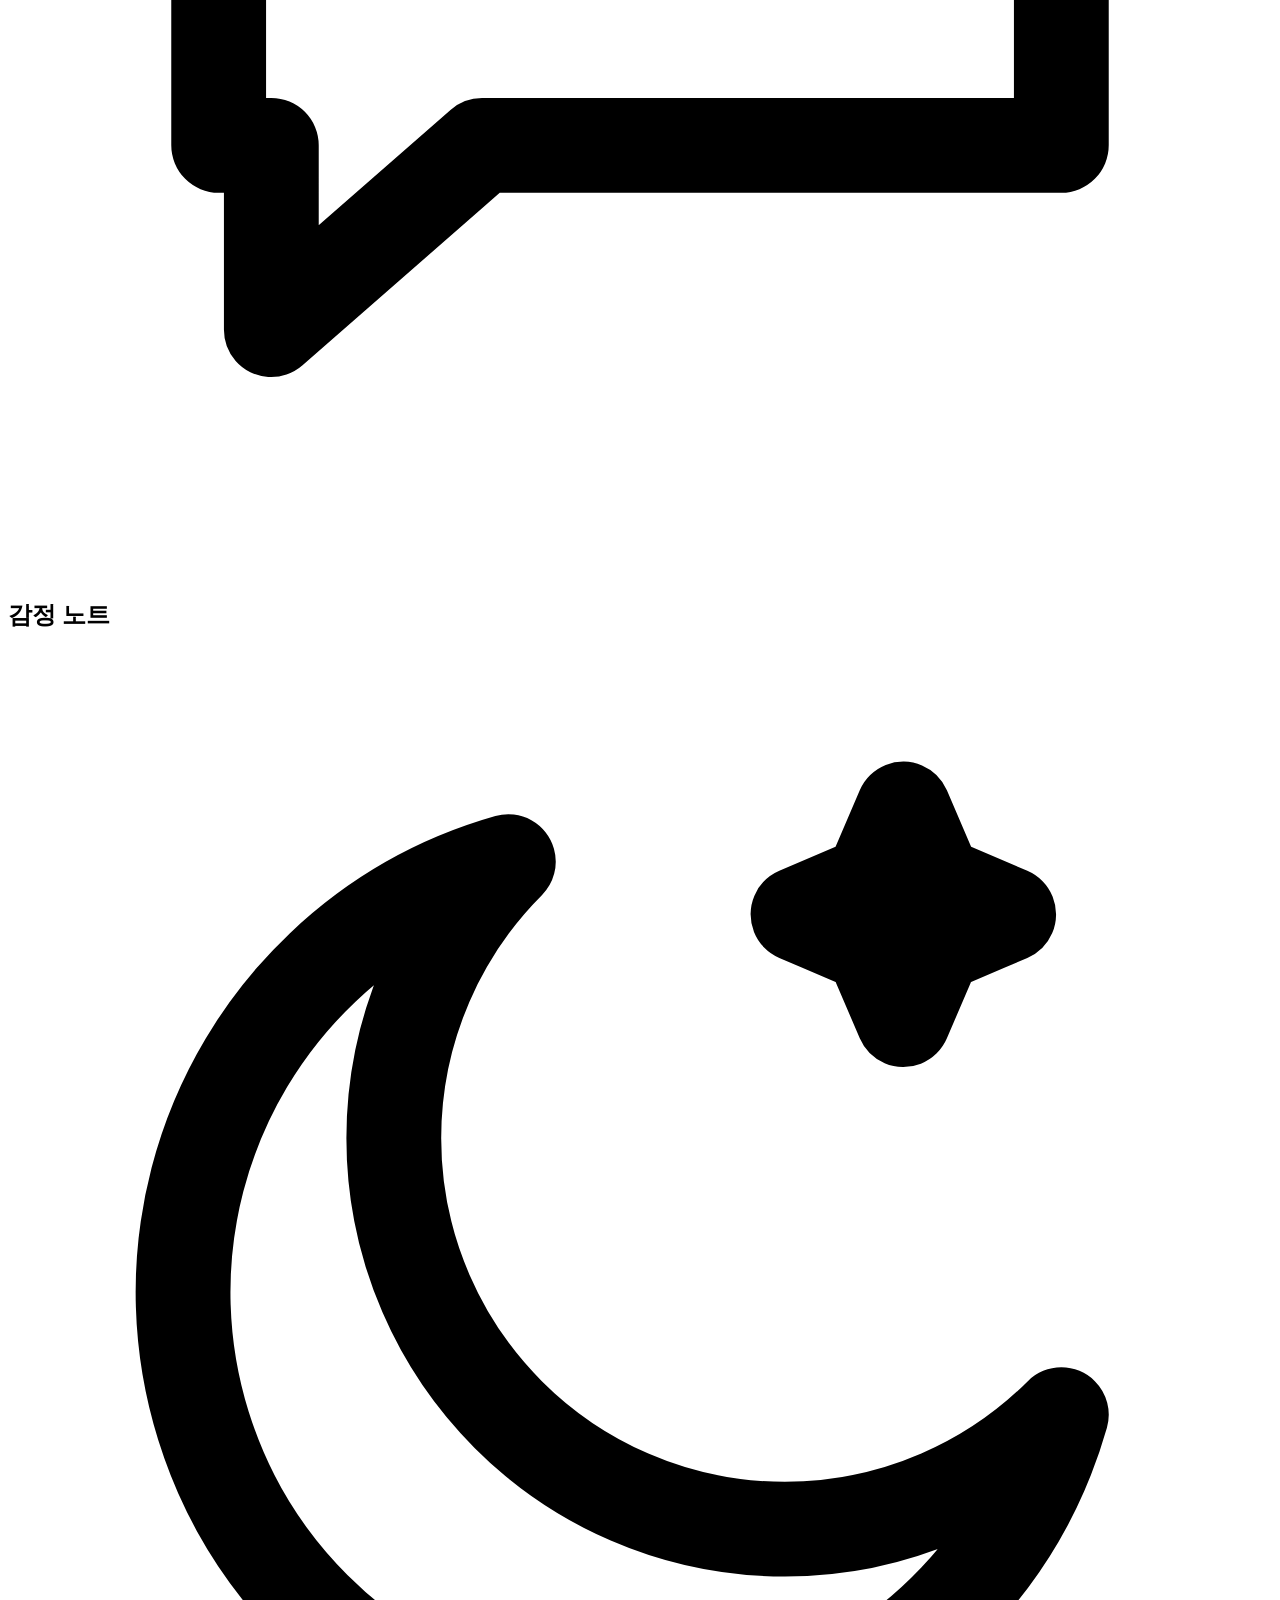
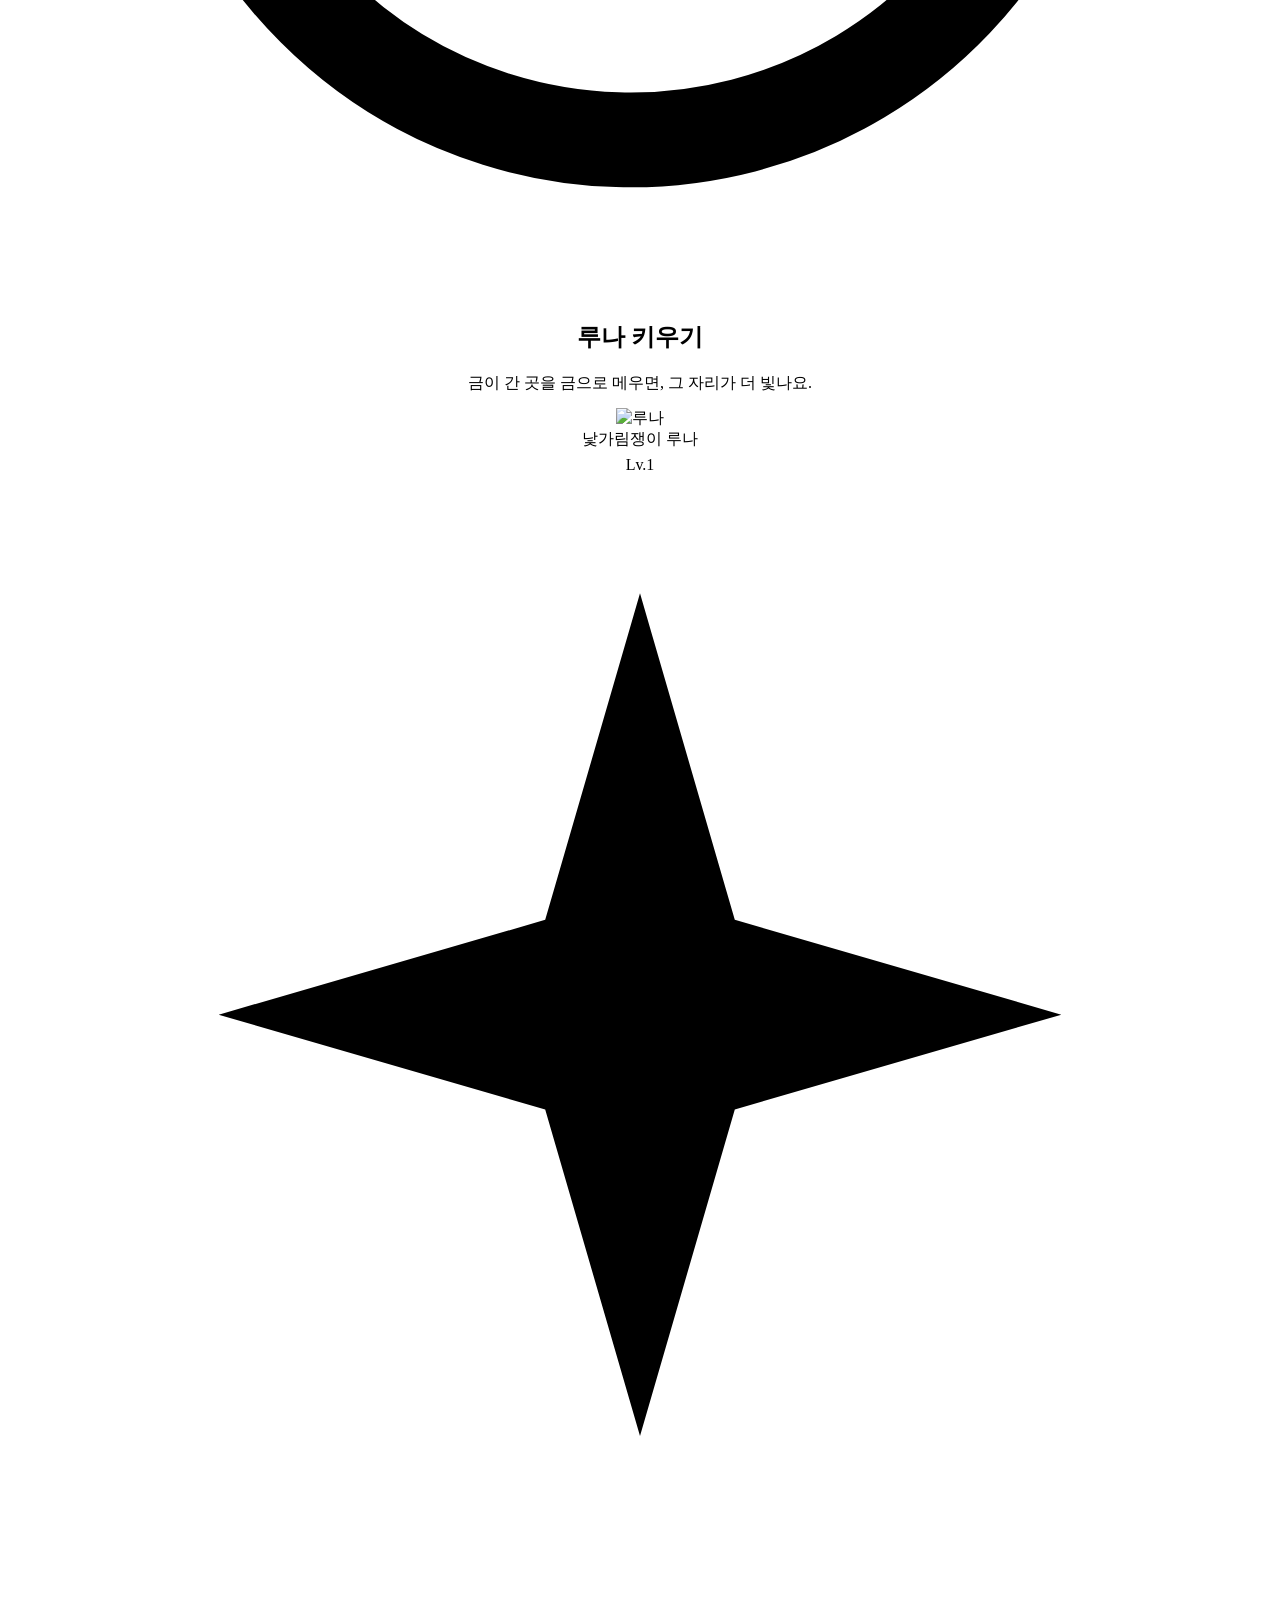
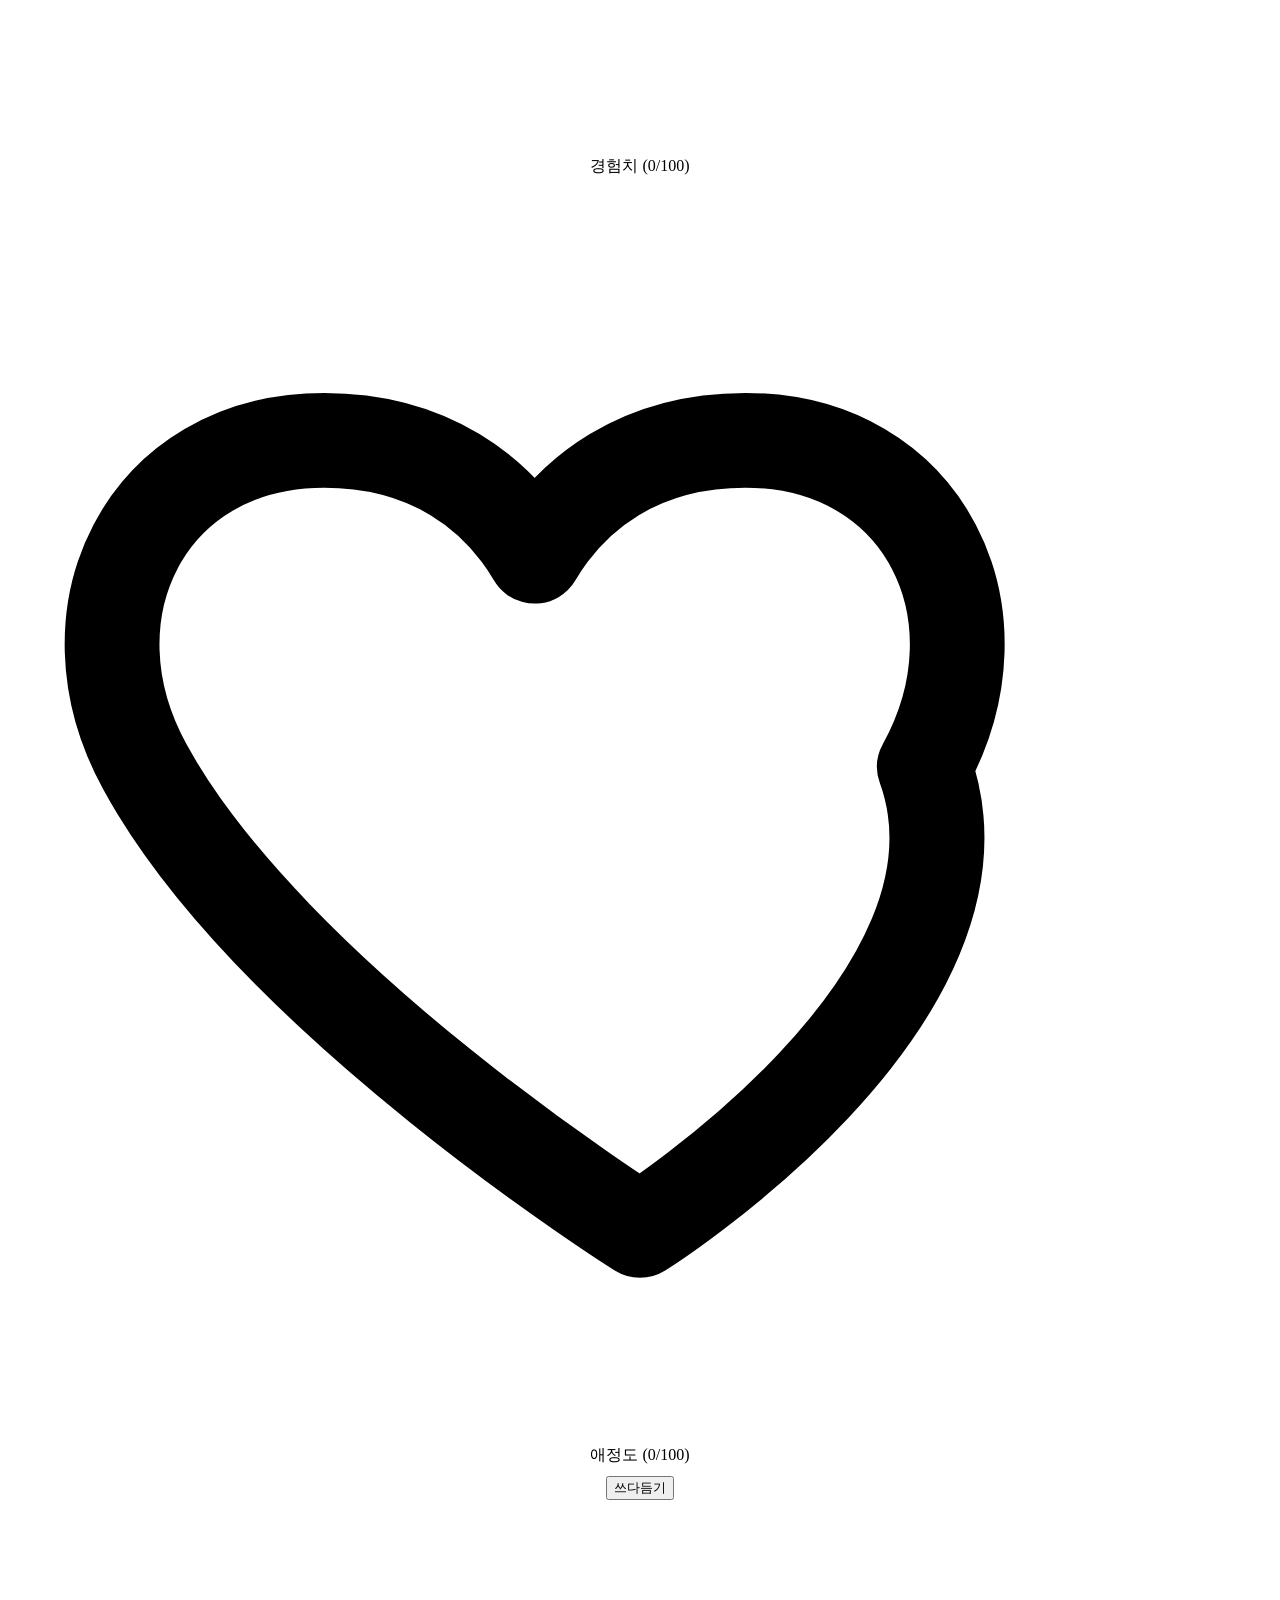
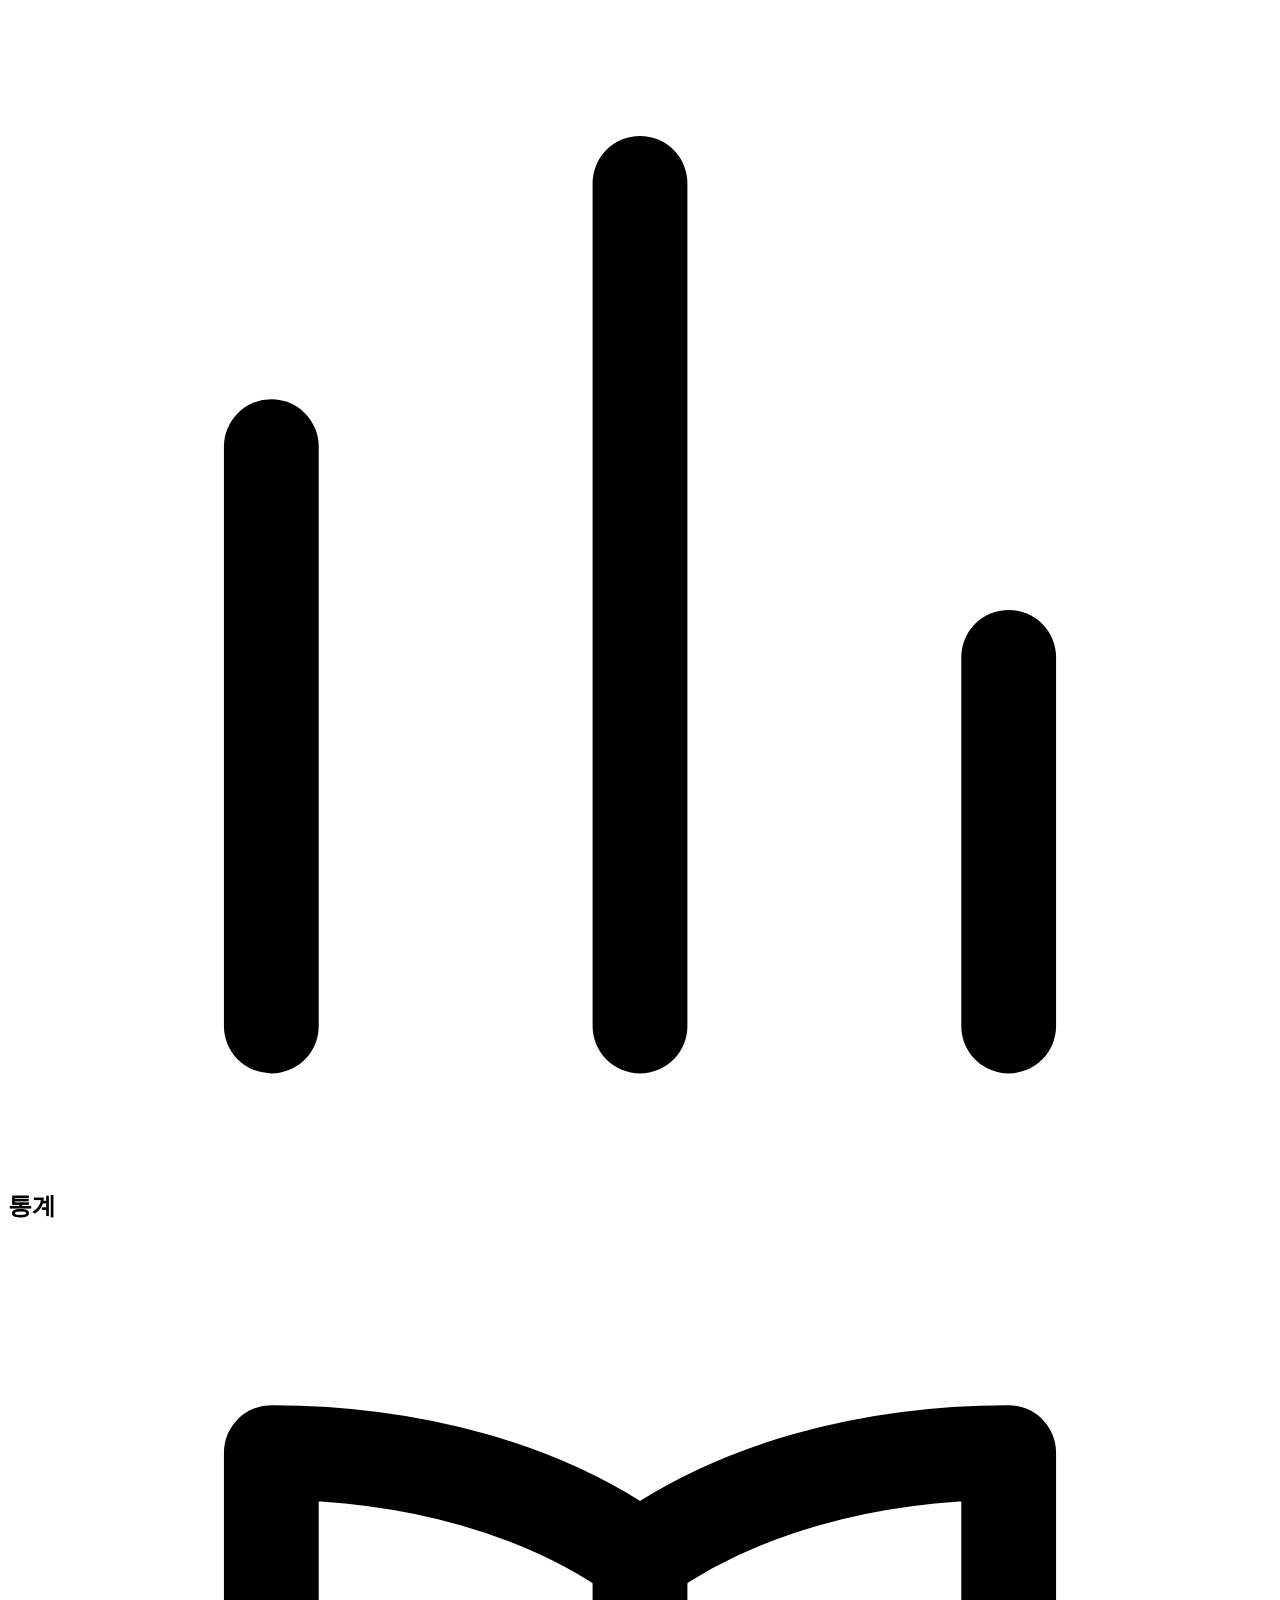
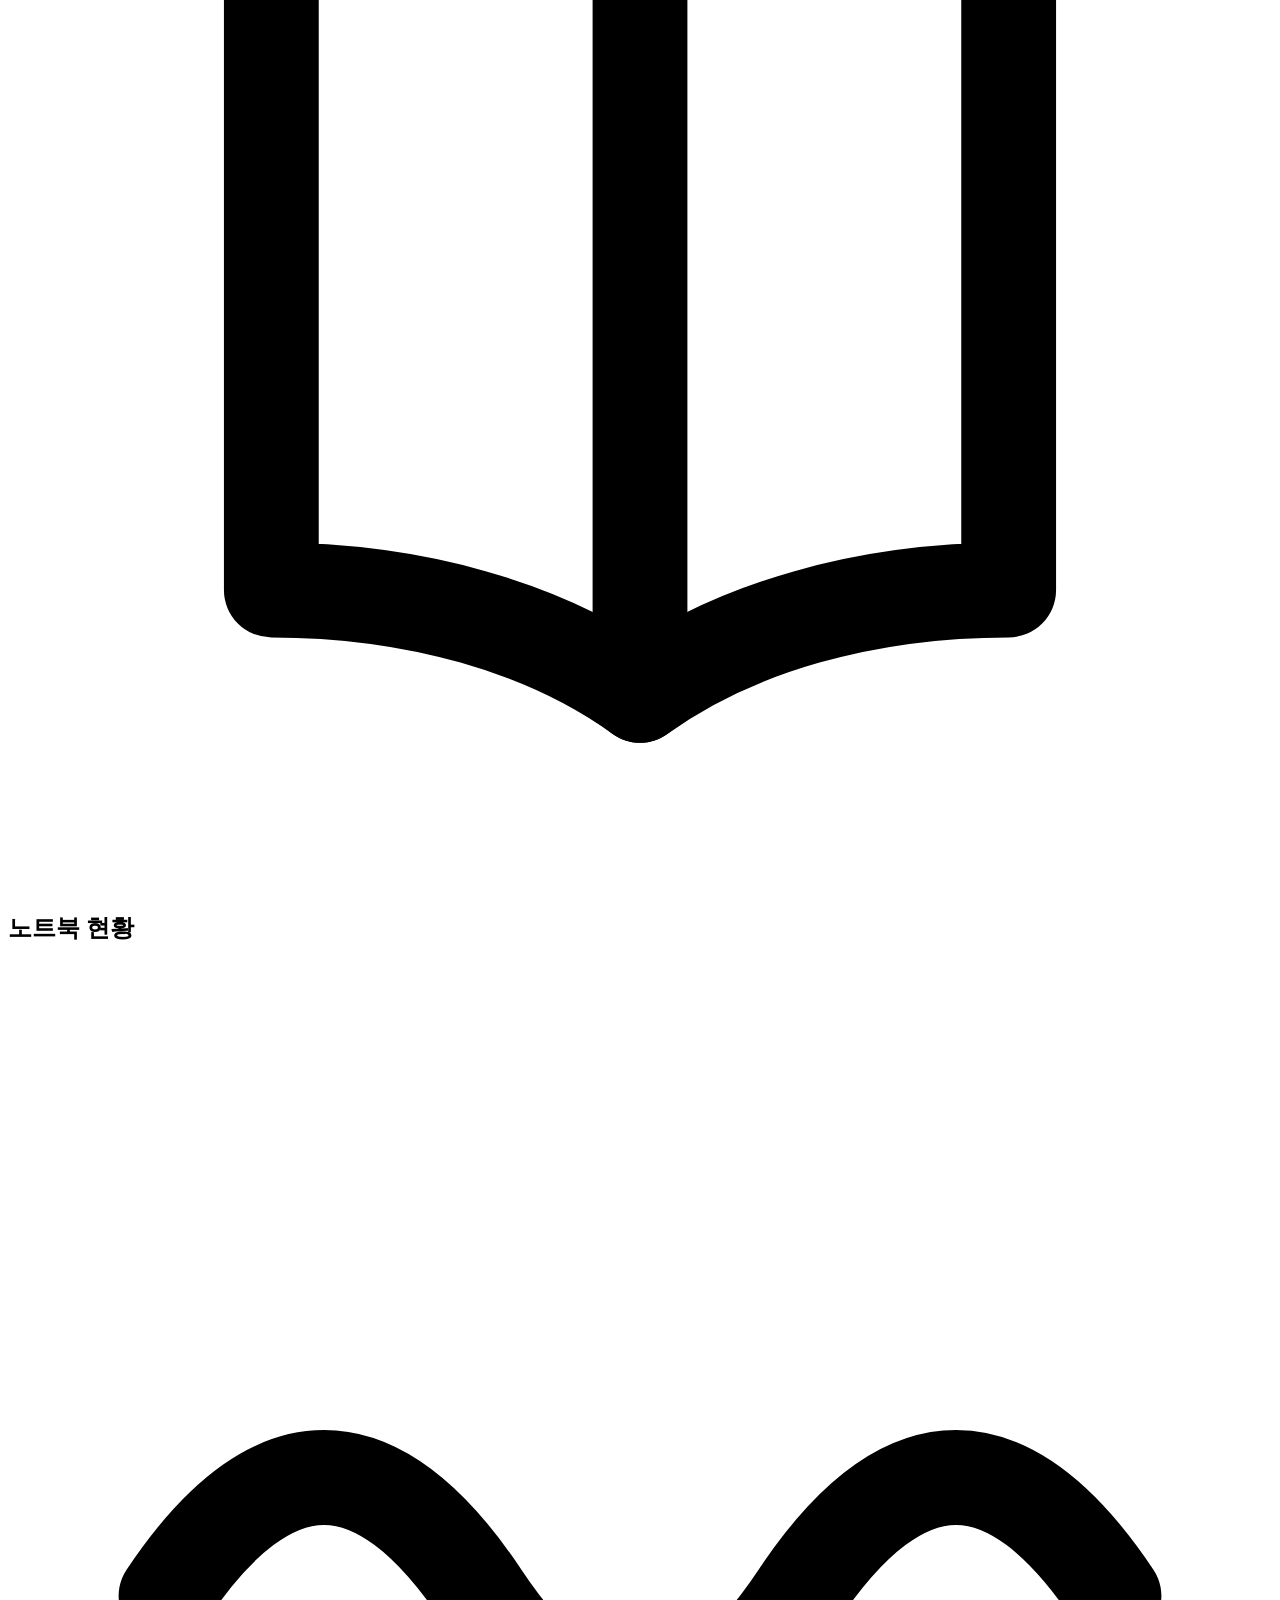
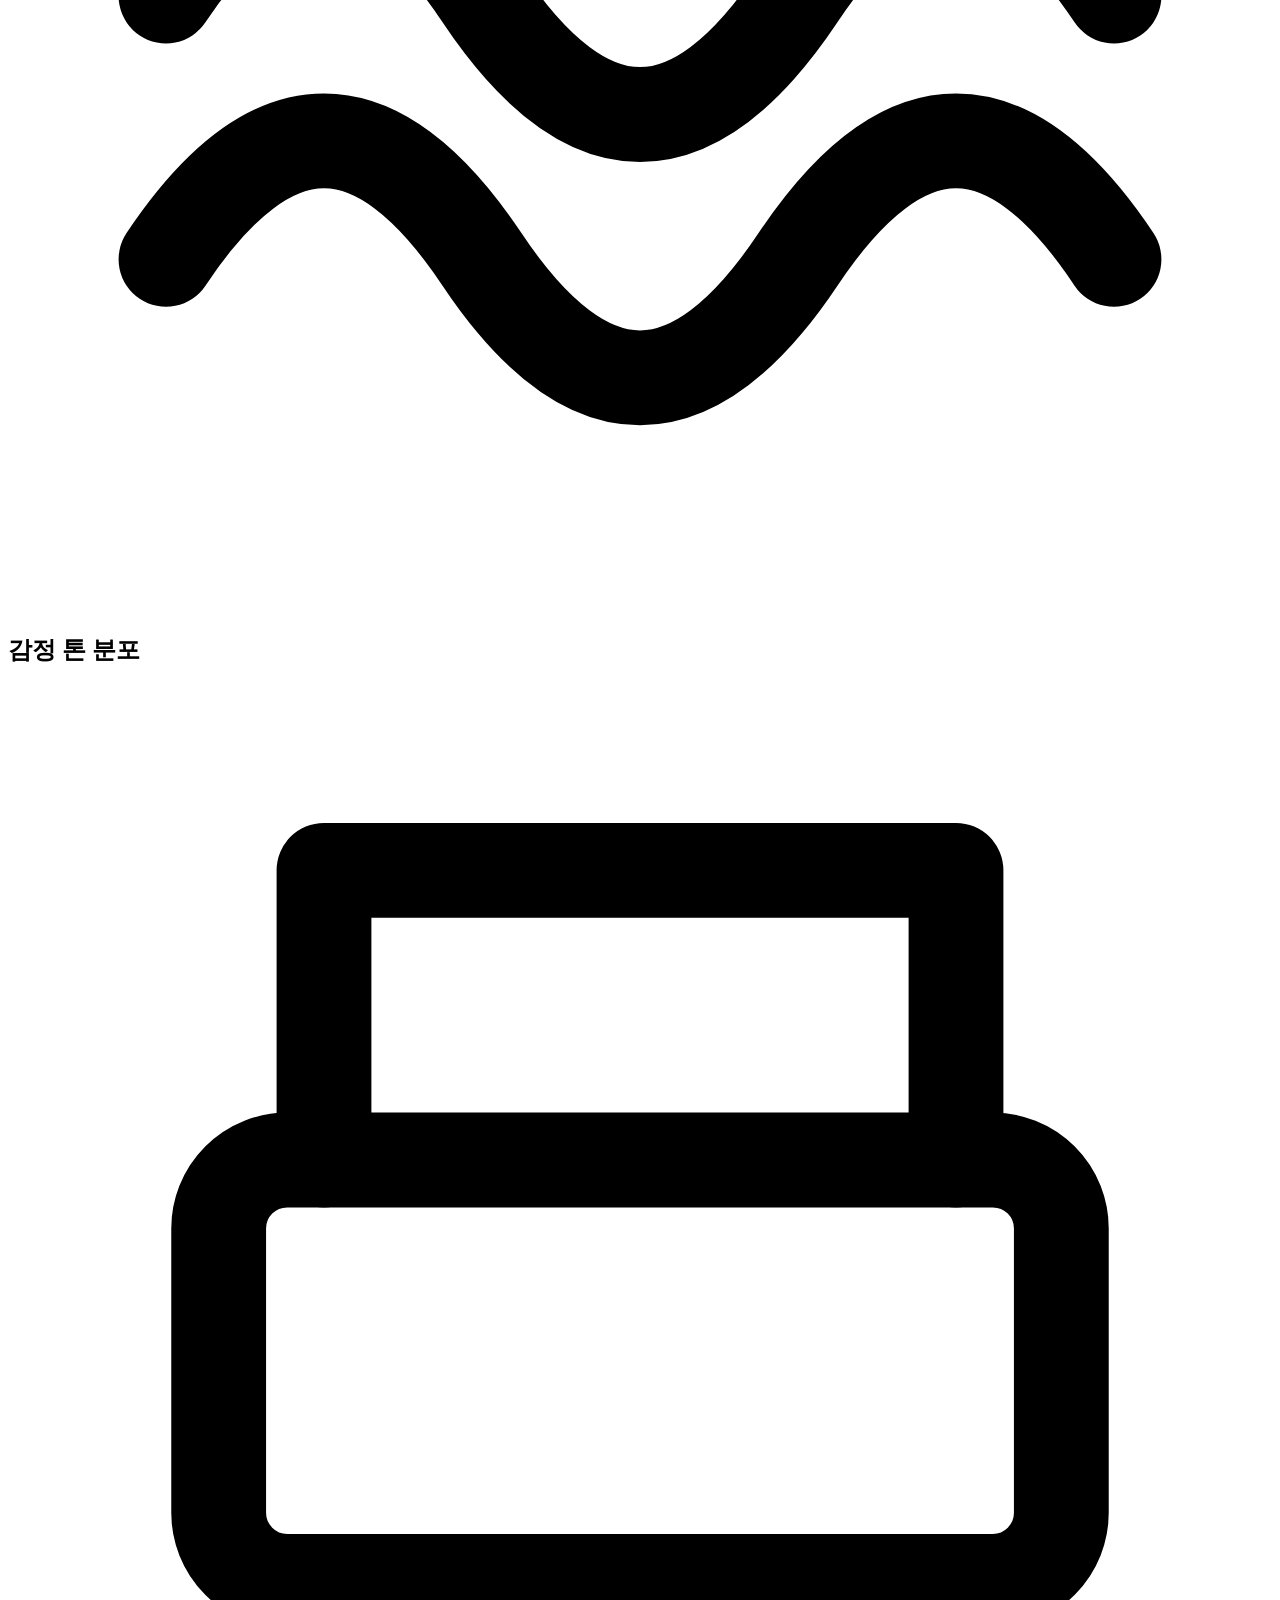
==== commit 966de24d: "통계 화면 퀄리티 업그레이드 실패/감정 비중을 보여주는 도넛 차트를 상단에 추가하고, 한 덩어리였던 카드를 통계·노트북 현황·감정 톤 분포 세 장으로 나눠 가독성을 높였다. 가장 " ====
--- a/backend/app/static/index.html
+++ b/backend/app/static/index.html
@@ -119,9 +119,17 @@
     </section>
 
     <section id="view-stats" class="view hidden">
-      <div class="card" id="statsCard">
+      <div class="card">
         <h2 class="card-title"><svg class="icon" viewBox="0 0 24 24" fill="none" stroke="currentColor" stroke-width="1.8" stroke-linecap="round" stroke-linejoin="round"><path d="M5 21V10"/><path d="M12 21V5"/><path d="M19 21v-7"/></svg> 통계</h2>
-        <div id="statsBody"></div>
+        <div id="statsHero"></div>
+      </div>
+      <div class="card">
+        <h2 class="card-title"><svg class="icon" viewBox="0 0 24 24" fill="none" stroke="currentColor" stroke-width="1.8" stroke-linecap="round" stroke-linejoin="round"><path d="M12 6c-1.8-1.3-4.3-2-7-2v14c2.7 0 5.2.7 7 2 1.8-1.3 4.3-2 7-2V4c-2.7 0-5.2.7-7 2Z"/><path d="M12 6v14"/></svg> 노트북 현황</h2>
+        <div id="statsNotebooks"></div>
+      </div>
+      <div class="card">
+        <h2 class="card-title"><svg class="icon" viewBox="0 0 24 24" fill="none" stroke="currentColor" stroke-width="1.8" stroke-linecap="round" stroke-linejoin="round"><path d="M3 12c2-3 4-3 6 0s4 3 6 0 4-3 6 0"/><path d="M3 17c2-3 4-3 6 0s4 3 6 0 4-3 6 0"/></svg> 감정 톤 분포</h2>
+        <div id="statsTone"></div>
       </div>
     </section>
 
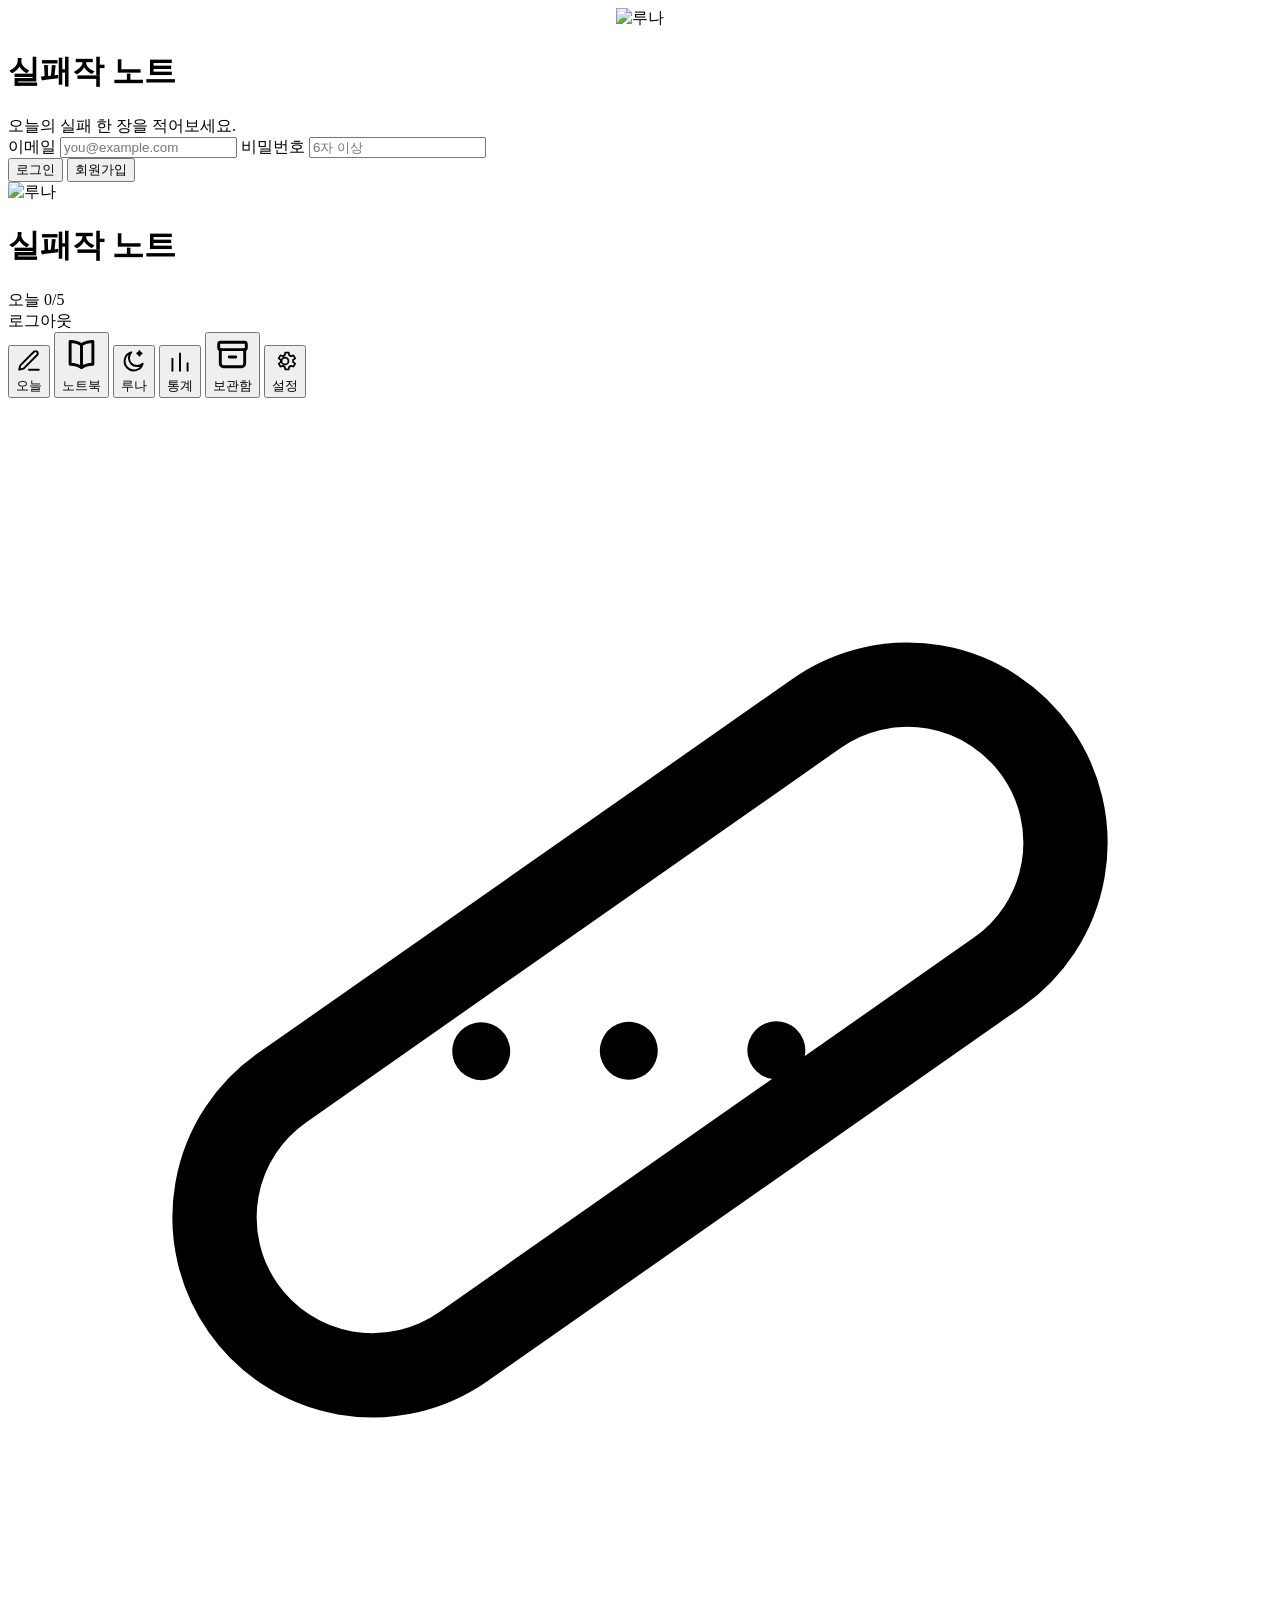
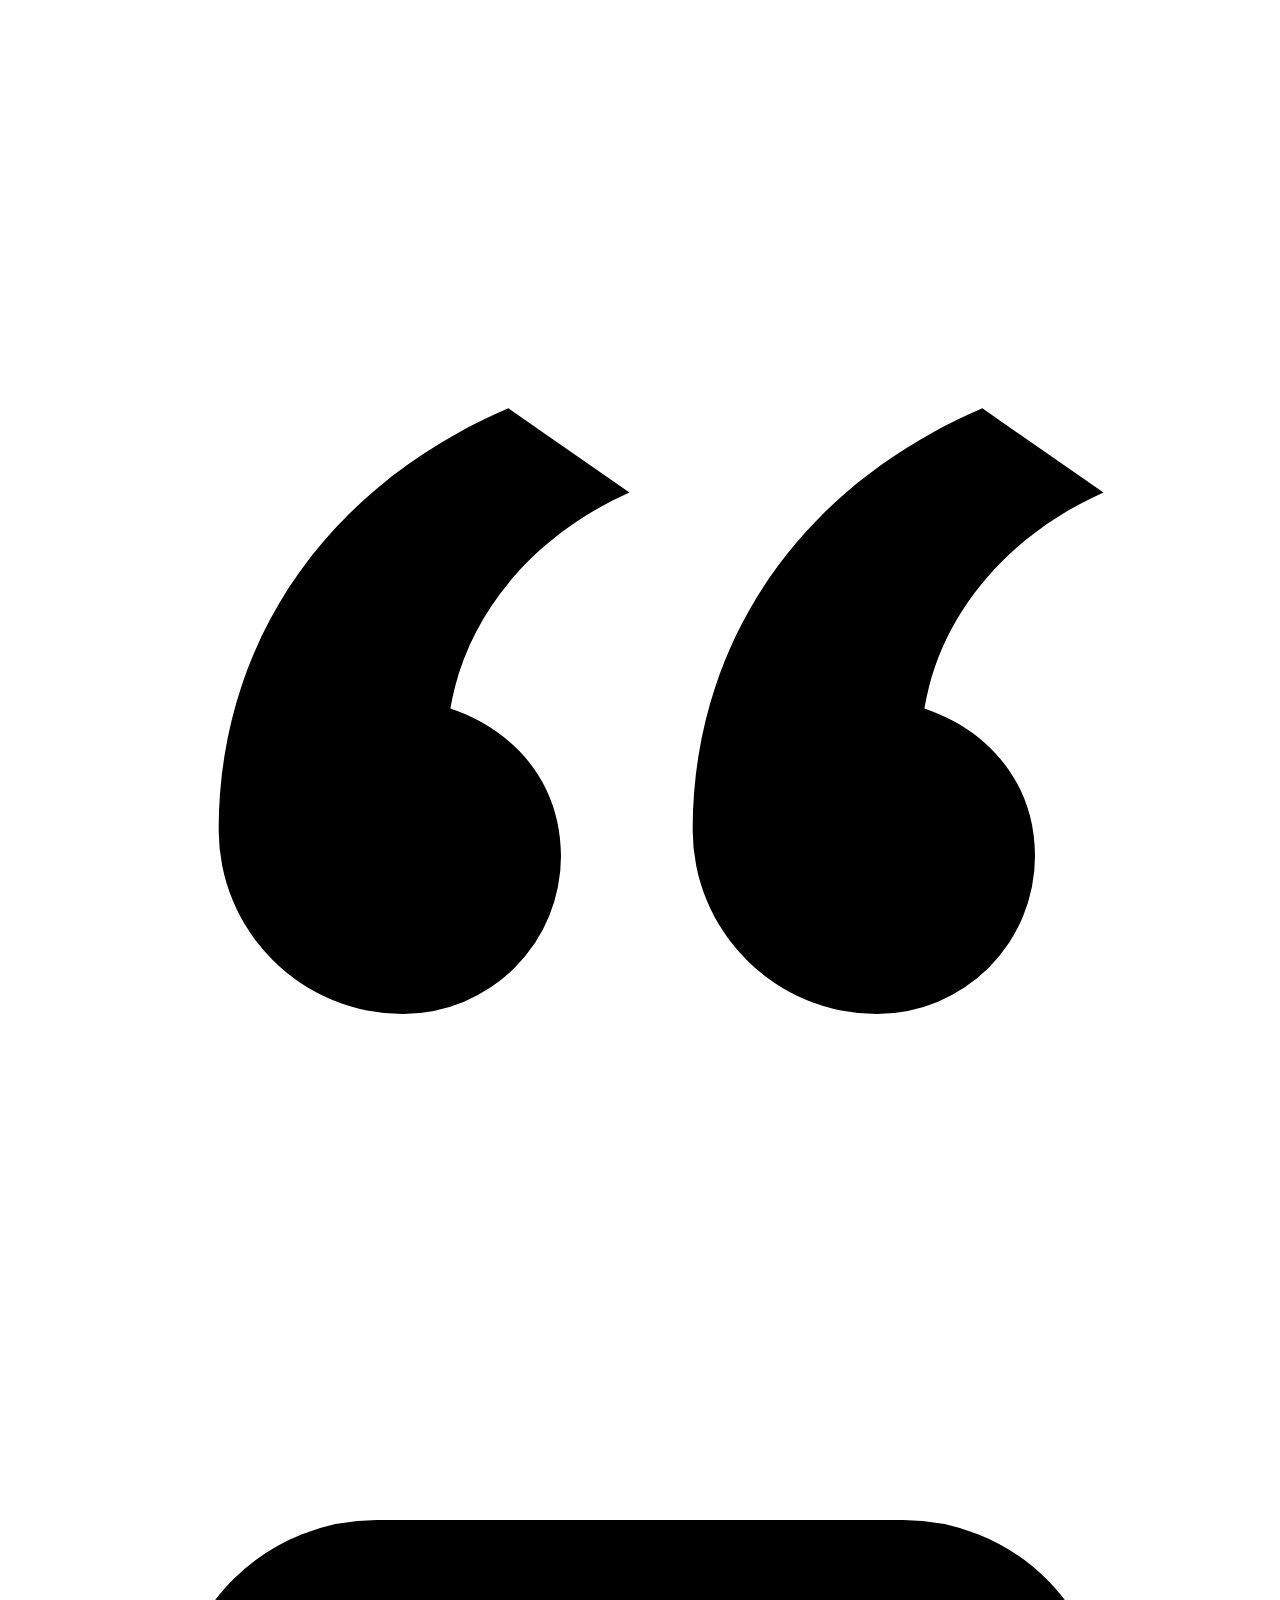
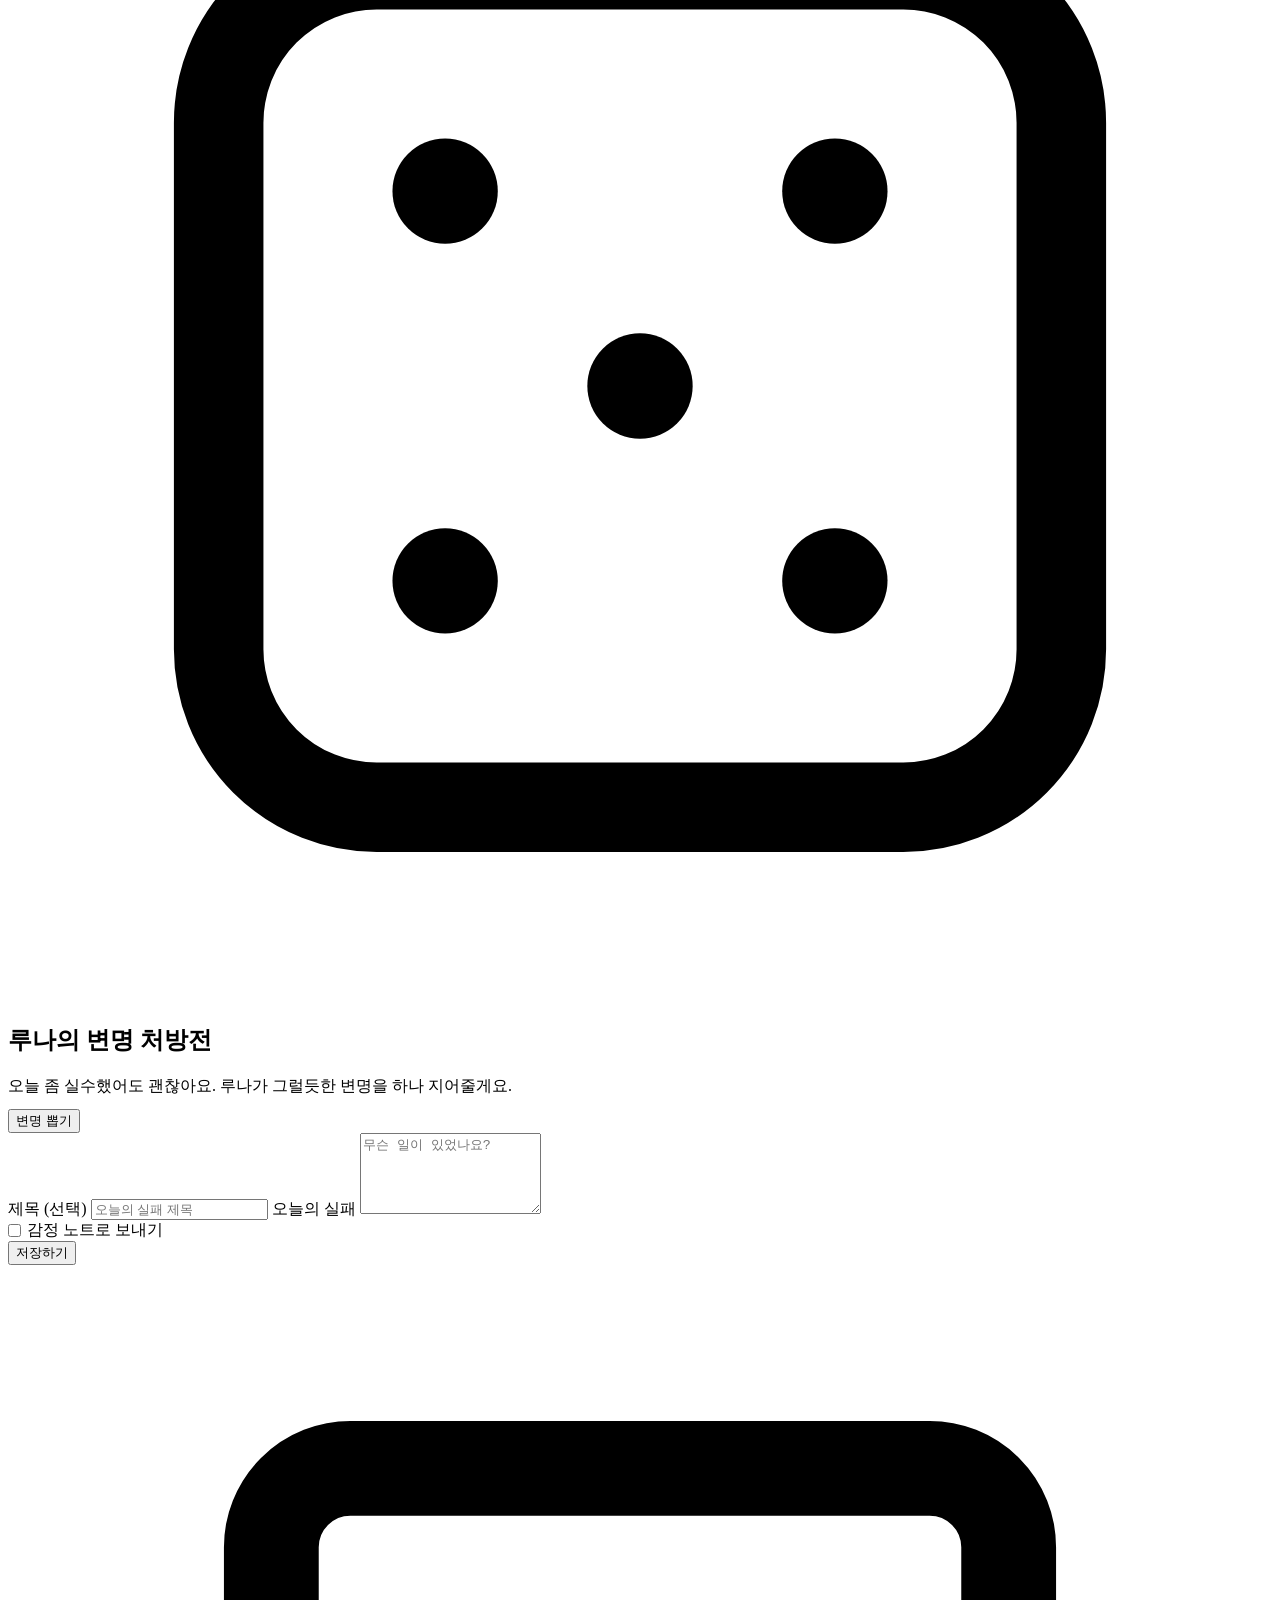
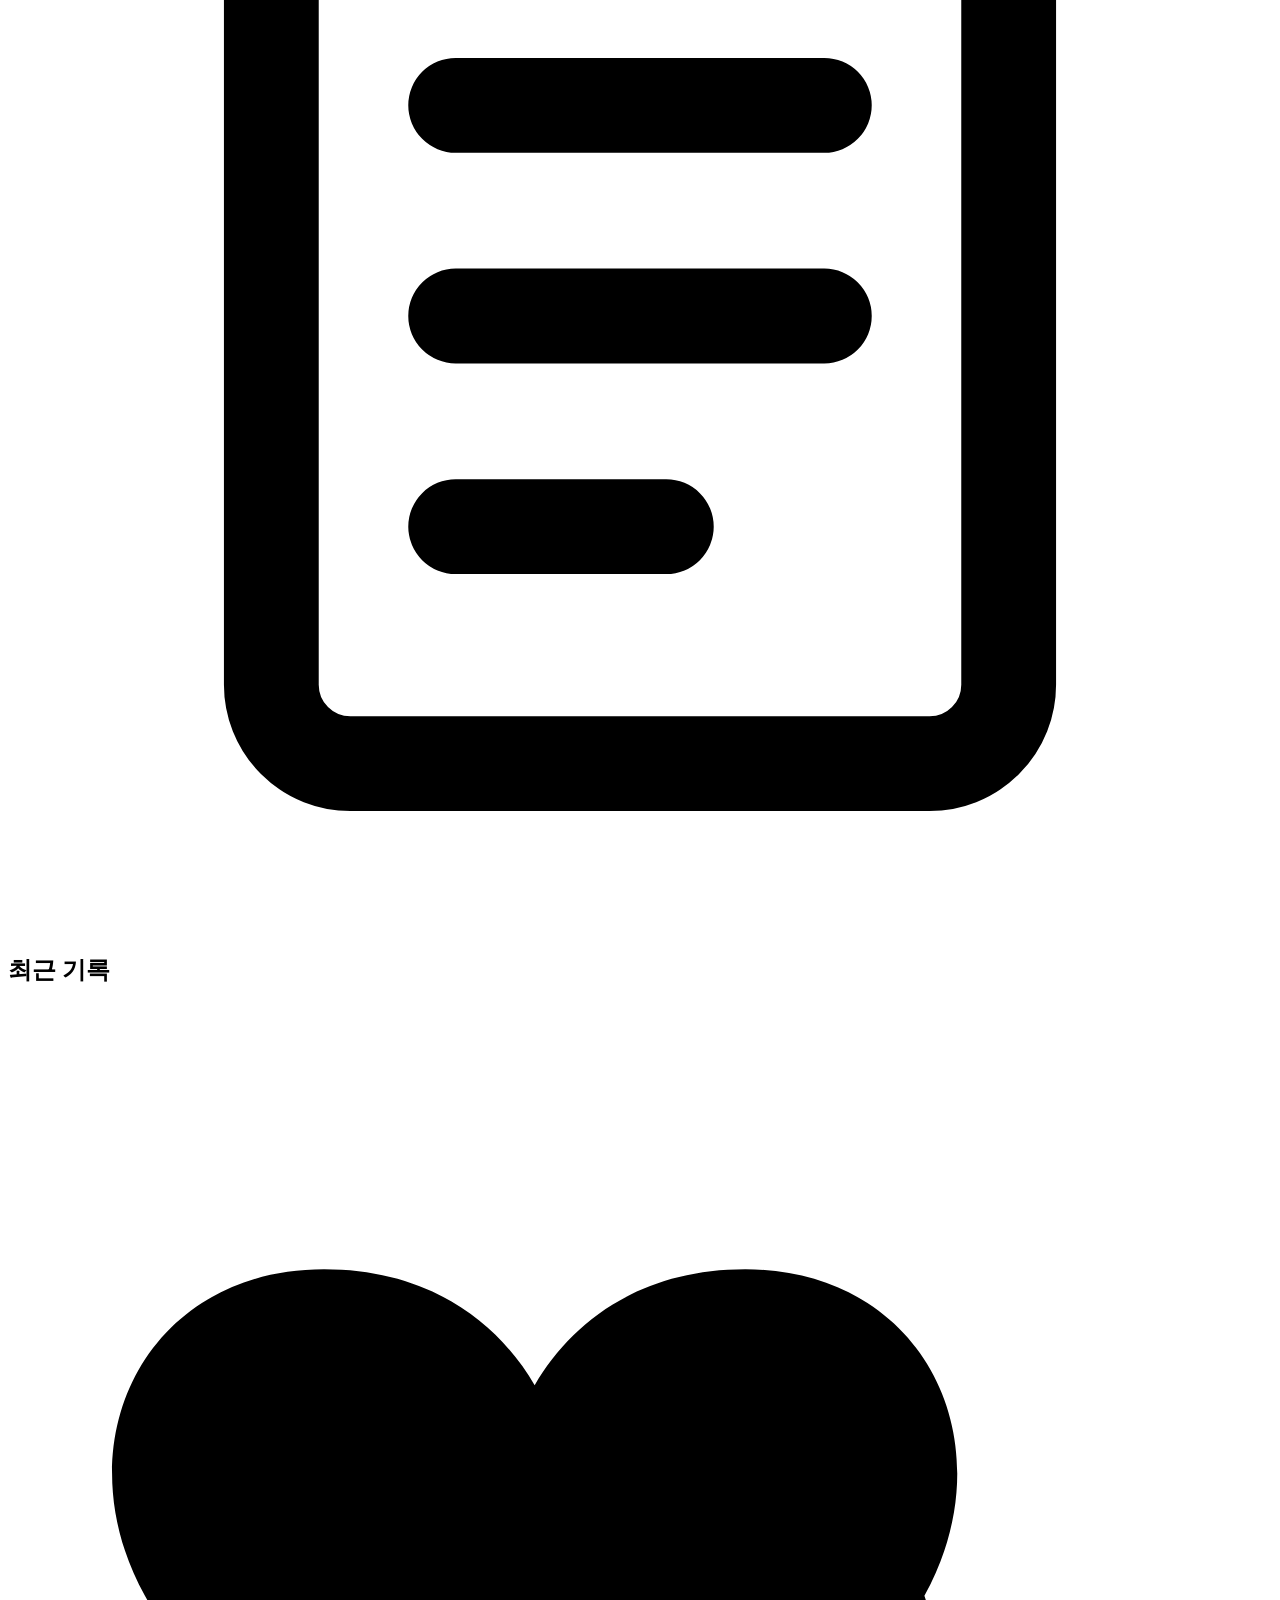
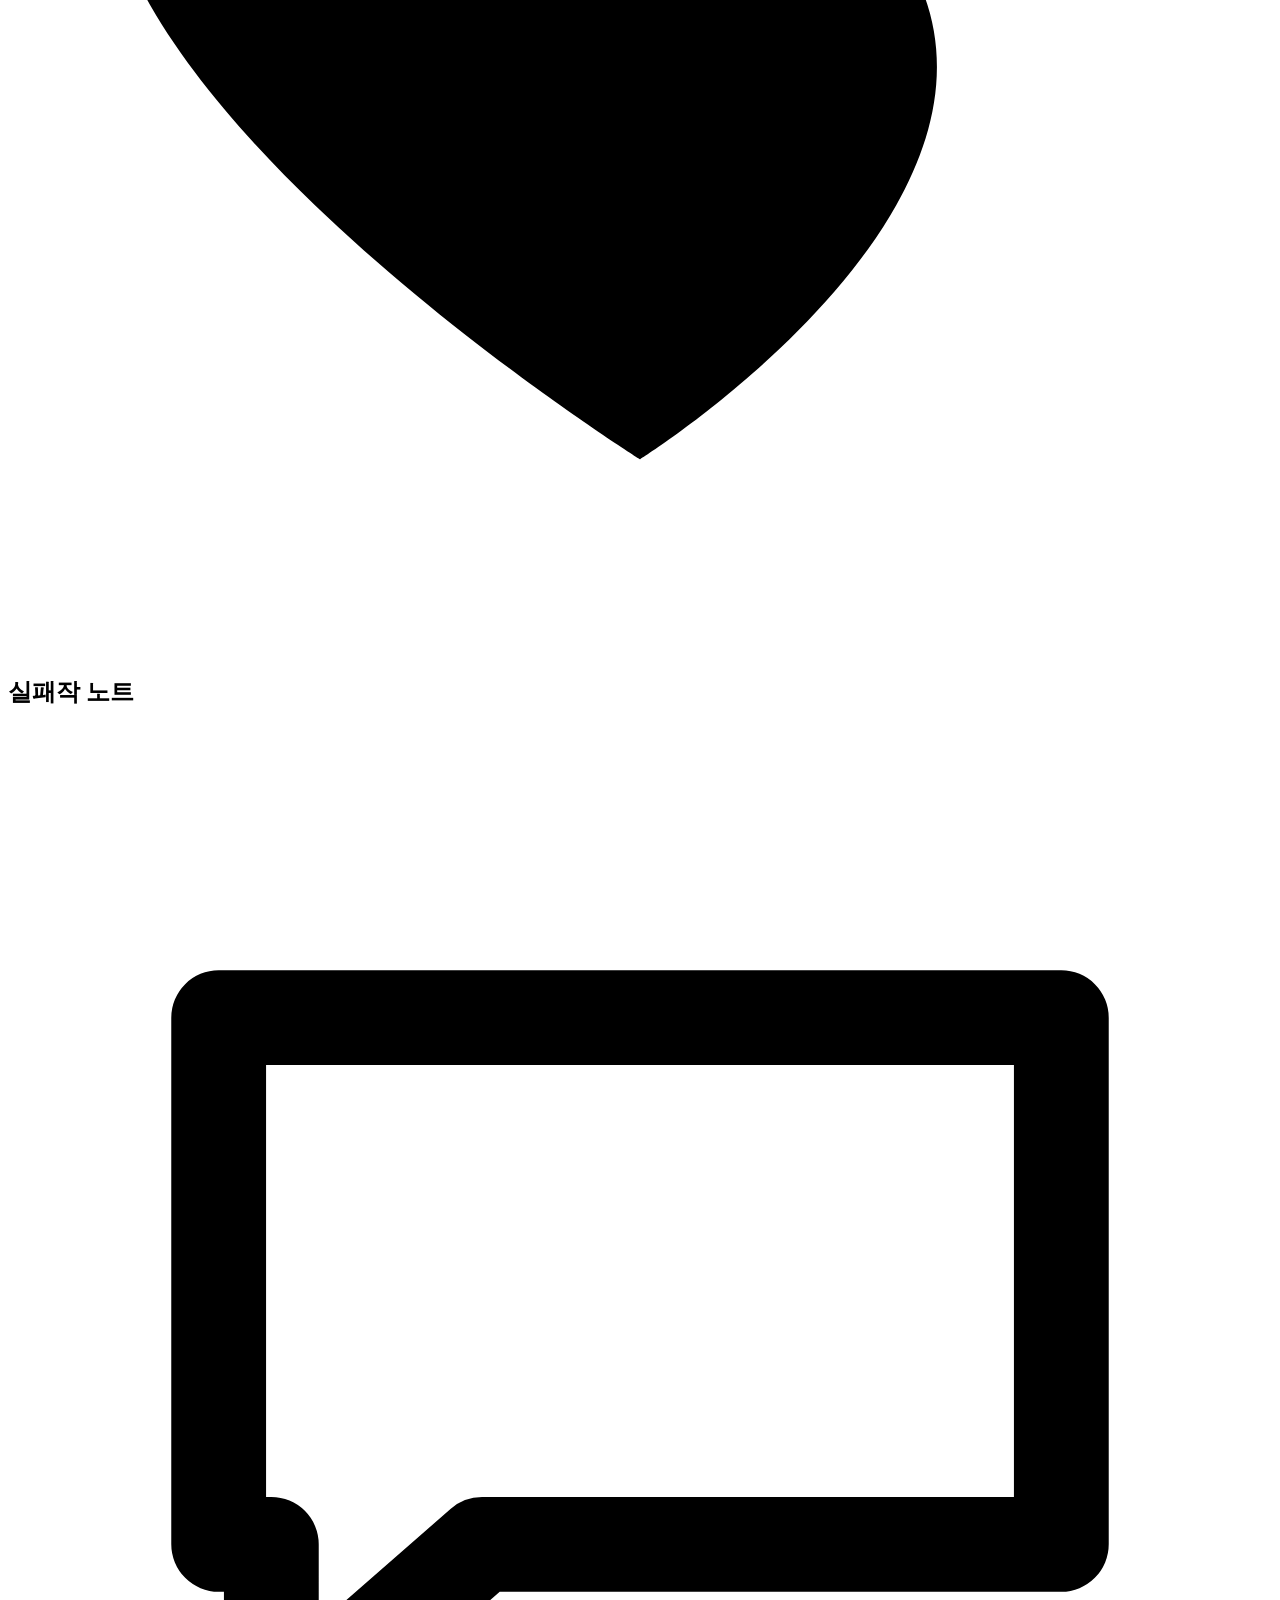
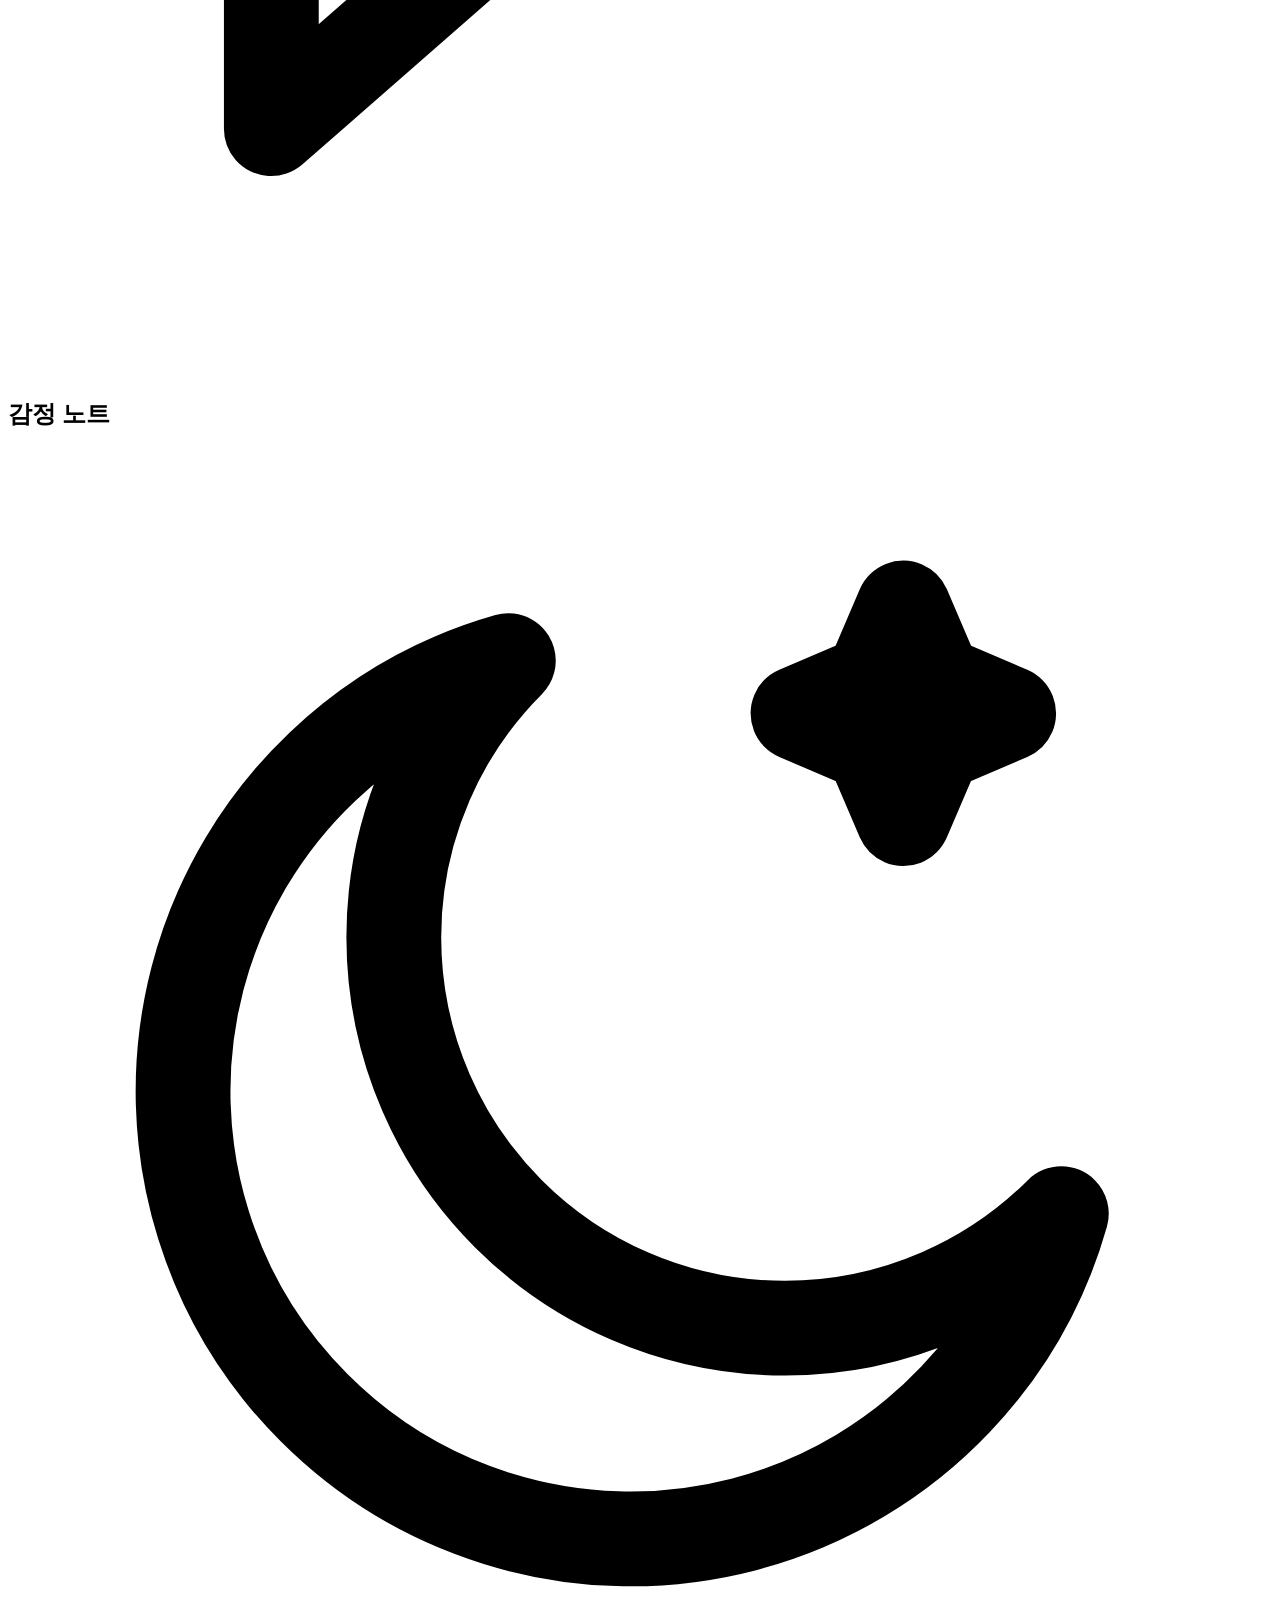
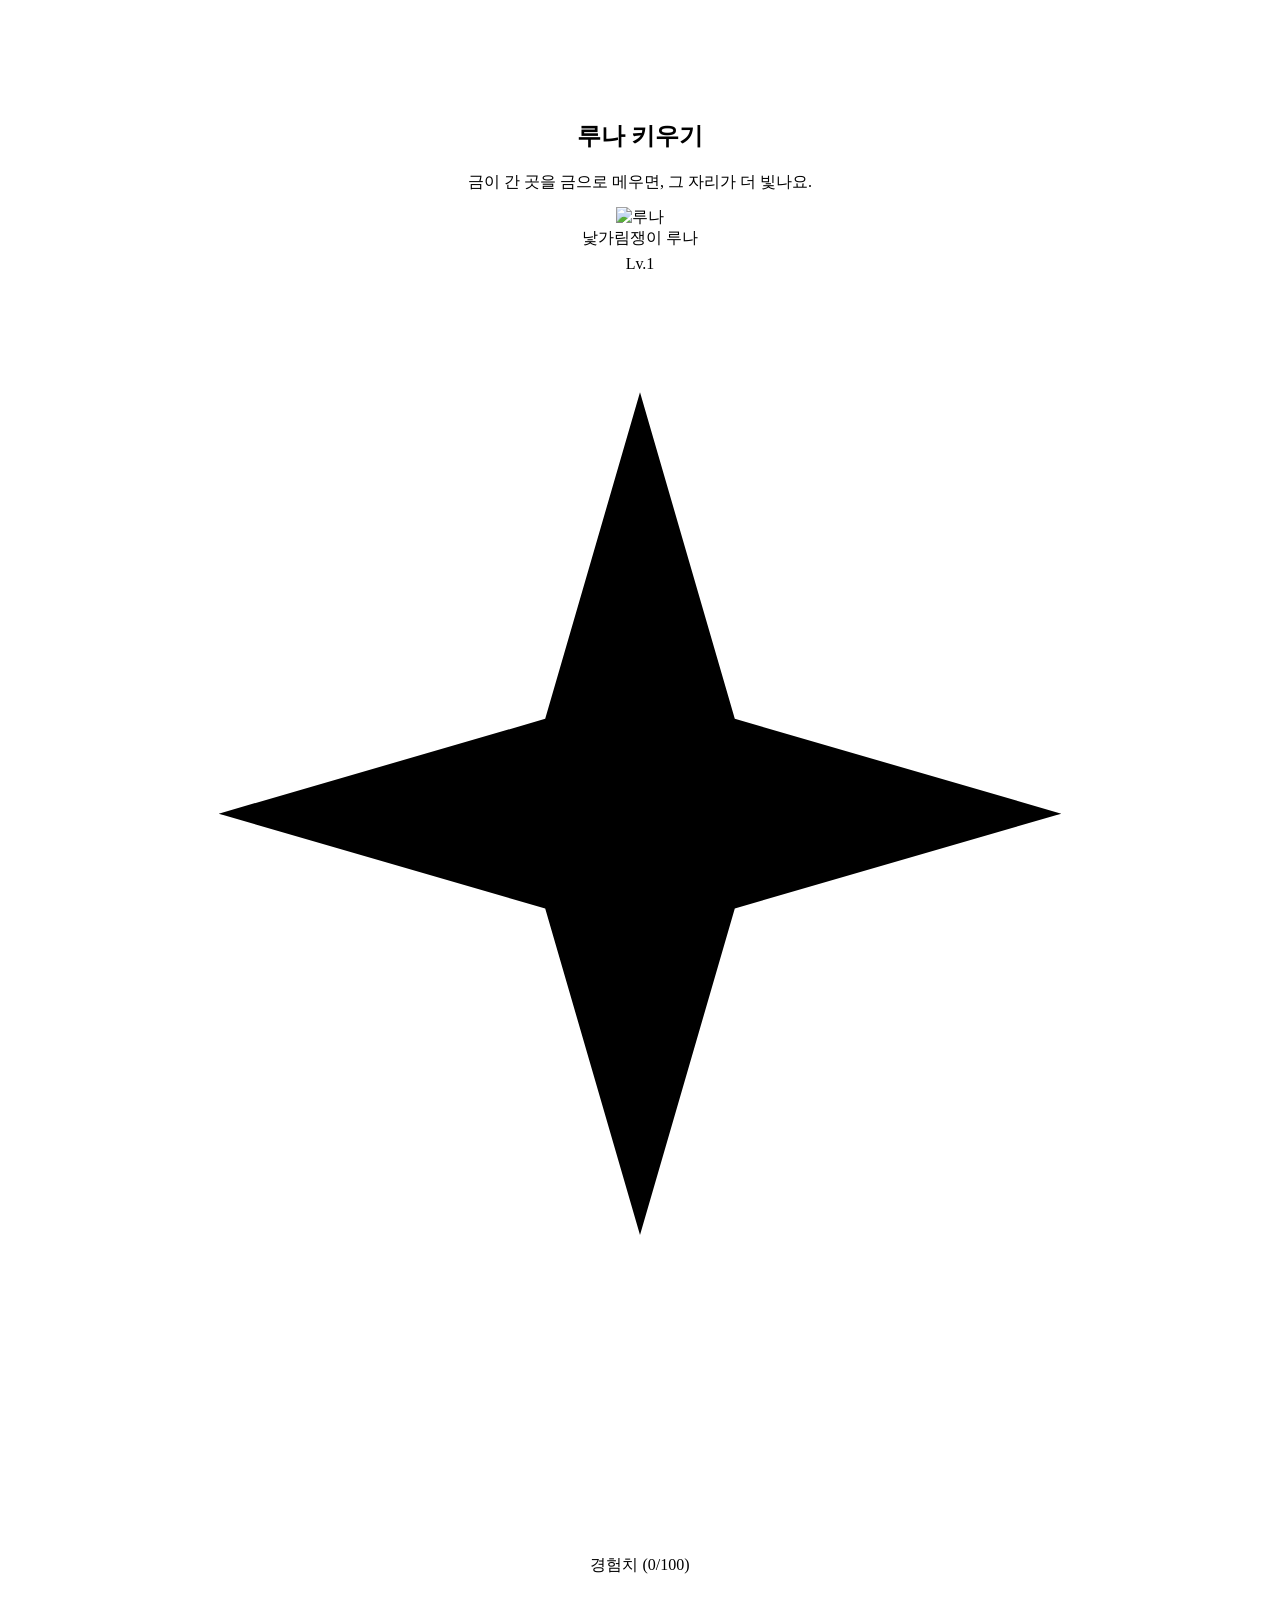
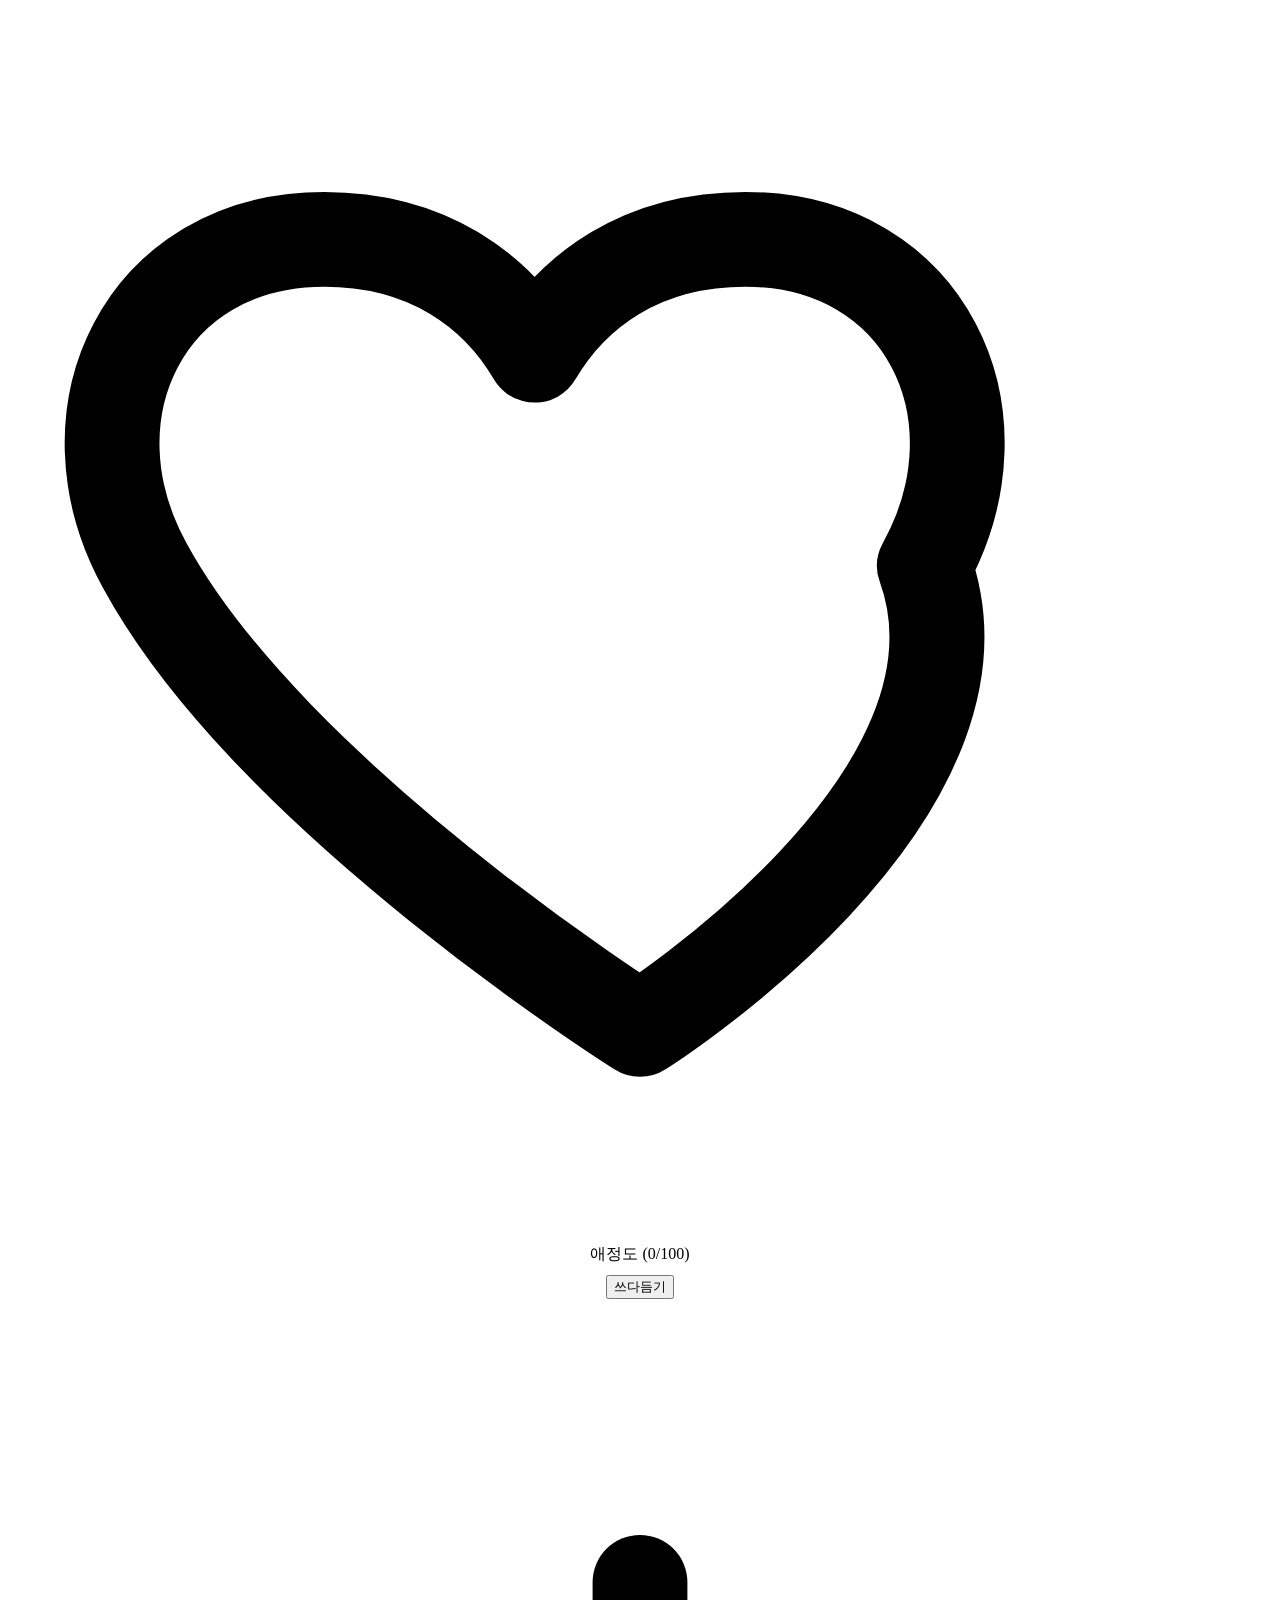
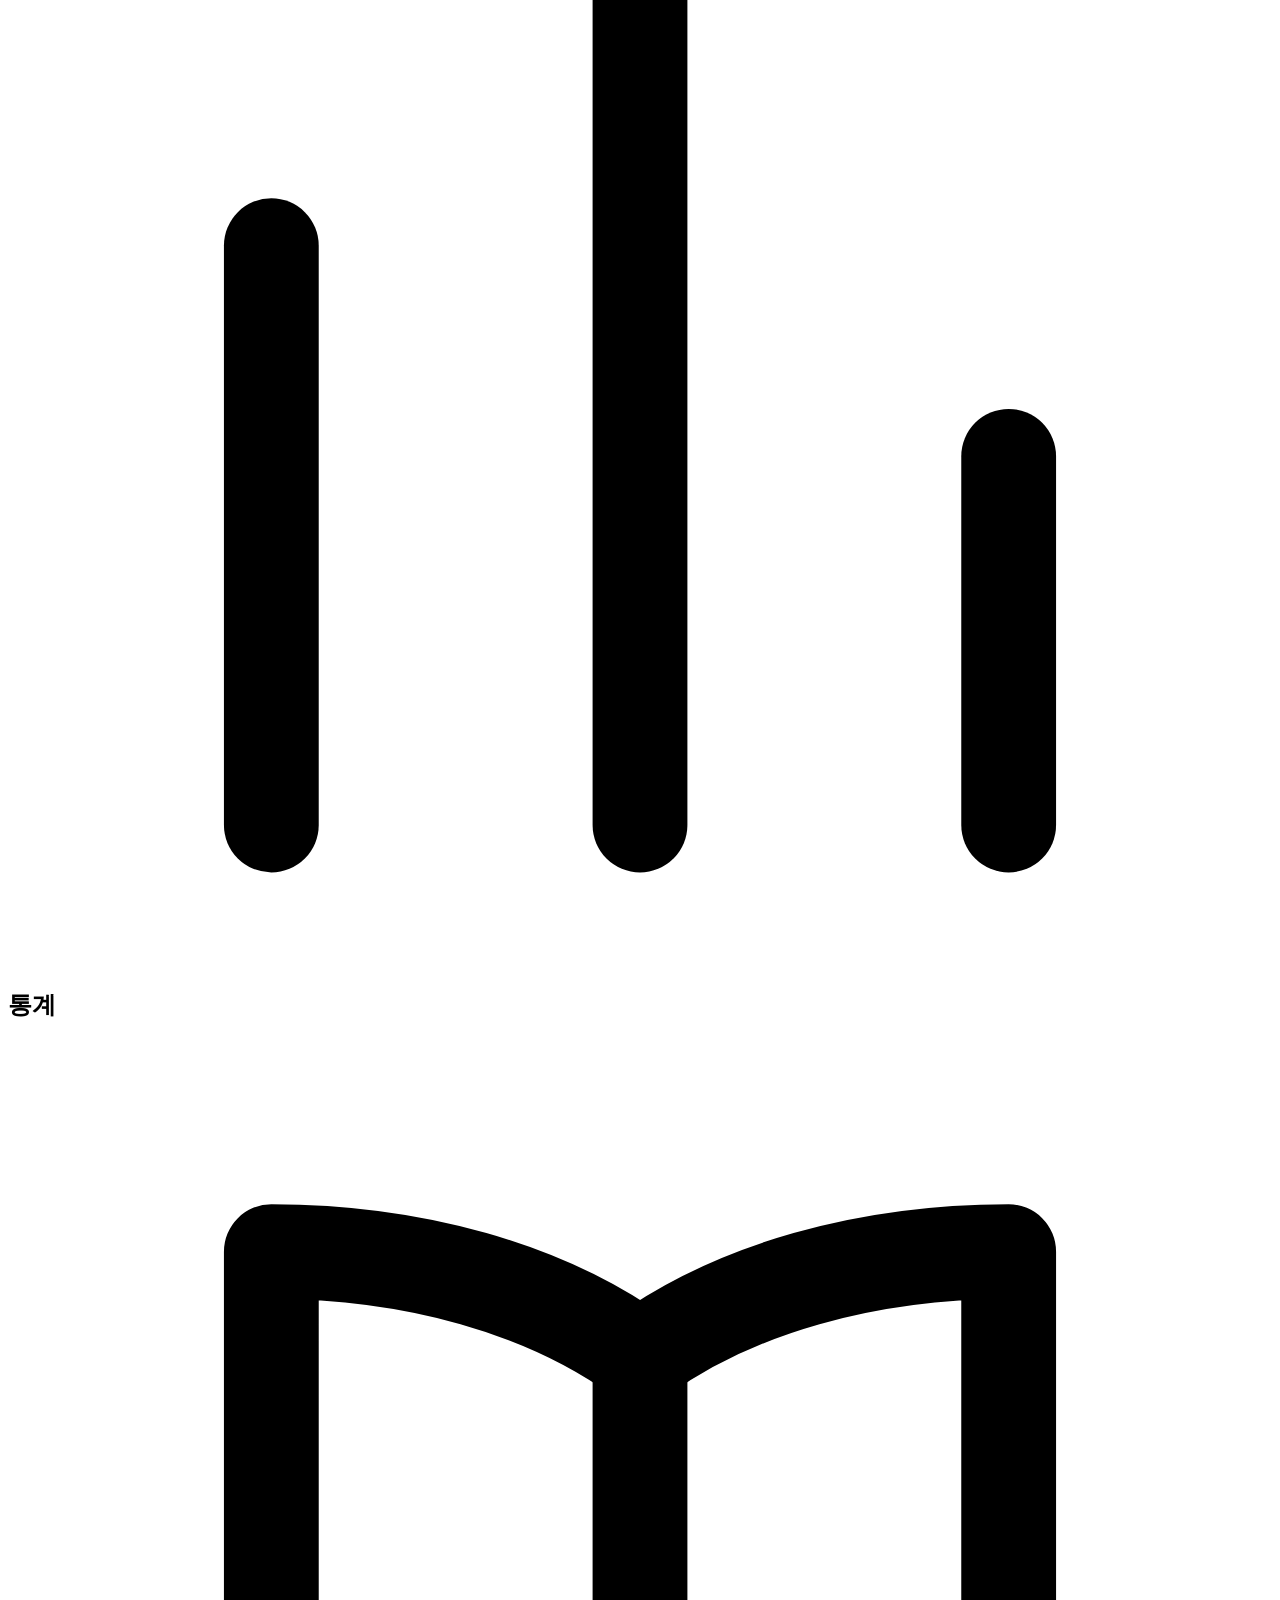
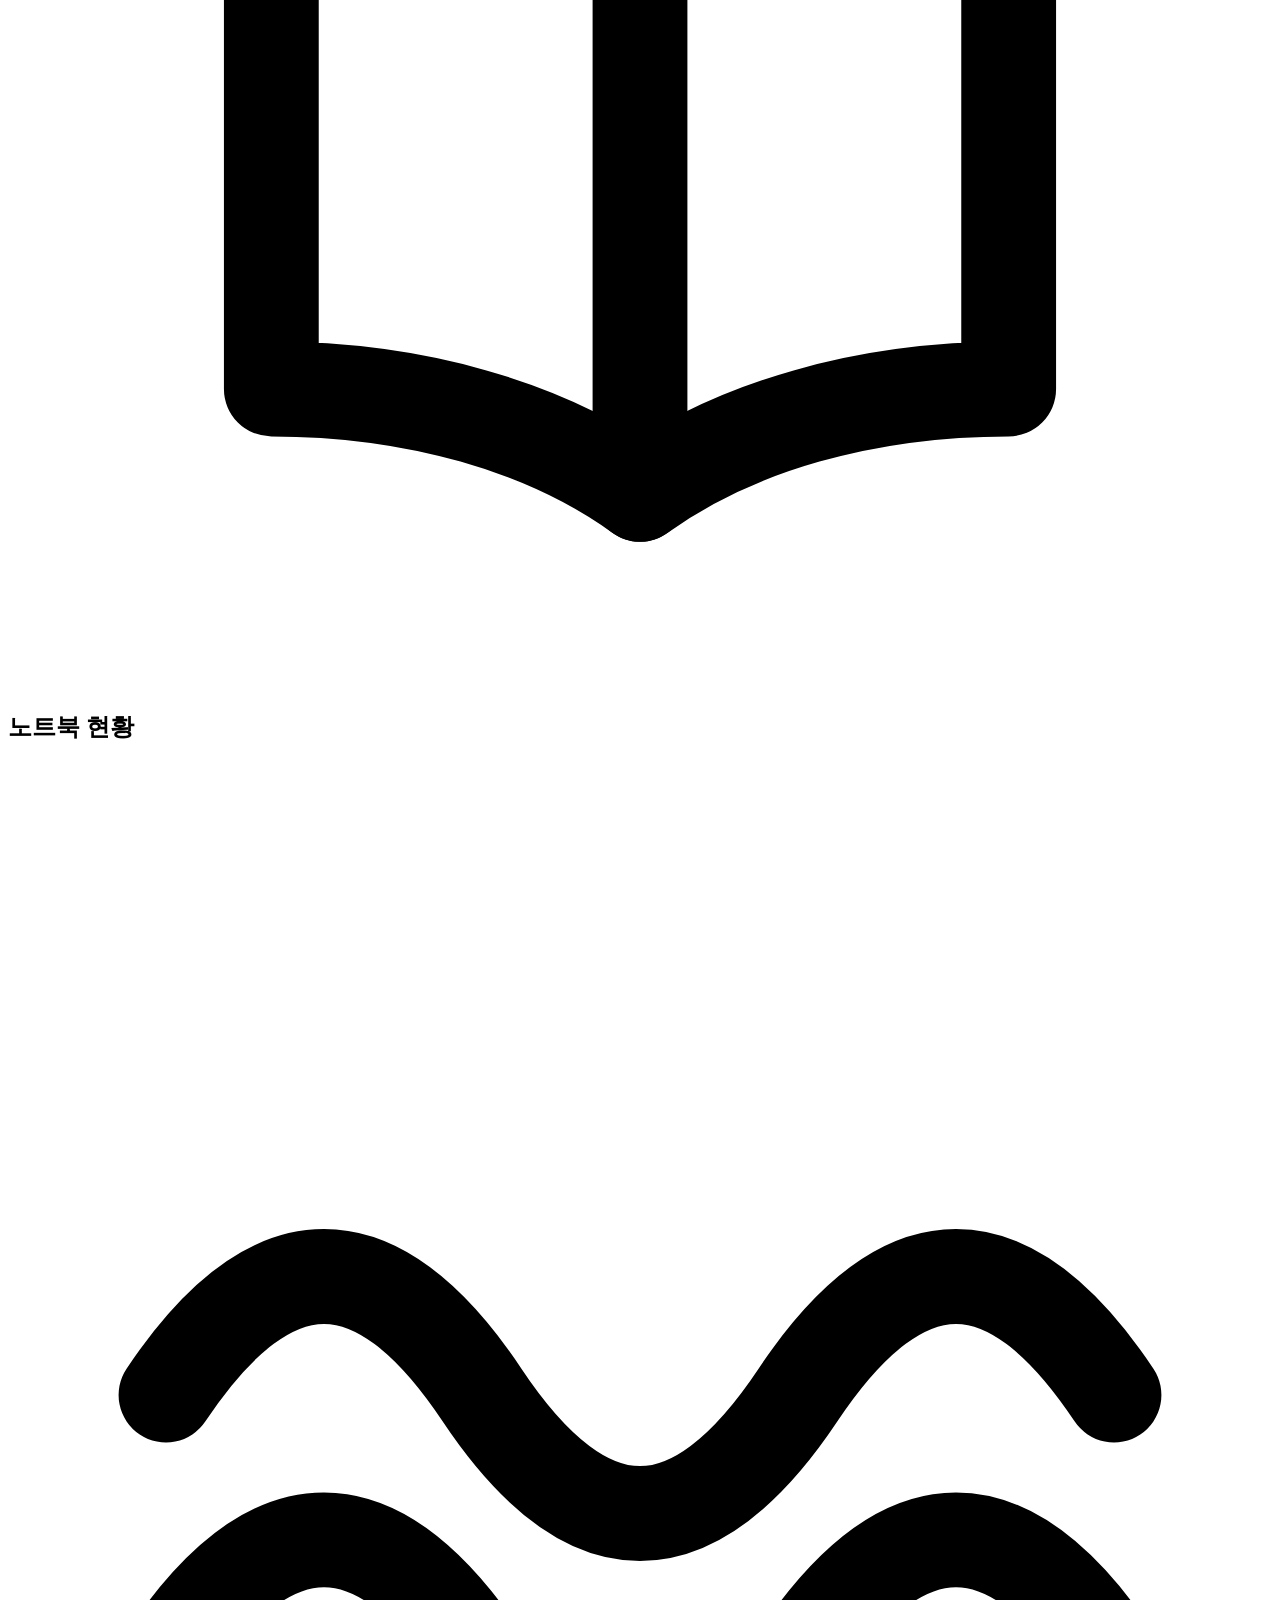
==== commit b7652e6f: "오늘 탭에 '루나의 변명 처방전' 재미 요소 추가 버튼을 누르면 루나가 오늘의 실수에 대한 그럴듯한(황당한) 변명을 하나 뽑아주는 미니 기능을 추가했다. 수성 역행, 머피의 법칙 " ====
--- a/backend/app/static/index.html
+++ b/backend/app/static/index.html
@@ -59,6 +59,13 @@
         <div id="comfortQuote" class="comfort-quote"></div>
       </div>
 
+      <div class="card excuse-card">
+        <h2 class="card-title"><svg class="icon" viewBox="0 0 24 24" fill="none" stroke="currentColor" stroke-width="1.7" stroke-linecap="round" stroke-linejoin="round"><rect x="4" y="4" width="16" height="16" rx="3"/><circle cx="8.3" cy="8.3" r="1" fill="currentColor" stroke="none"/><circle cx="15.7" cy="8.3" r="1" fill="currentColor" stroke="none"/><circle cx="12" cy="12" r="1" fill="currentColor" stroke="none"/><circle cx="8.3" cy="15.7" r="1" fill="currentColor" stroke="none"/><circle cx="15.7" cy="15.7" r="1" fill="currentColor" stroke="none"/></svg> 루나의 변명 처방전</h2>
+        <div class="subtitle" style="text-align:left;margin-bottom:12px;">오늘 좀 실수했어도 괜찮아요. 루나가 그럴듯한 변명을 하나 지어줄게요.</div>
+        <div id="excuseResult" class="excuse-result hidden"></div>
+        <button id="excuseDrawBtn" class="secondary">변명 뽑기</button>
+      </div>
+
       <div class="card">
         <label>제목 (선택)</label>
         <input id="entryTitle" type="text" placeholder="오늘의 실패 제목" />
@@ -137,6 +144,7 @@
       <div class="card">
         <h2 class="card-title"><svg class="icon" viewBox="0 0 24 24" fill="none" stroke="currentColor" stroke-width="1.8" stroke-linecap="round" stroke-linejoin="round"><path d="M6 9V3.5h12V9"/><rect x="4" y="9" width="16" height="8" rx="1.3"/><path d="M6 17v3.5h12V17"/></svg> PDF로 출력하기</h2>
         <div class="subtitle" style="text-align:left;margin-bottom:12px;">155장을 채우면 PDF로 출력해서 스테이플러로 찍을 수 있어요.</div>
+        <div id="exportProgressHint"></div>
         <label>노트북 선택</label>
         <select id="exportNotebookSelect"></select>
         <label>글씨 방향</label>
@@ -150,7 +158,7 @@
         <button id="exportCreateBtn">PDF로 출력하기</button>
       </div>
       <div class="card">
-        <h2 class="card-title"><svg class="icon" viewBox="0 0 24 24" fill="none" stroke="currentColor" stroke-width="1.8" stroke-linecap="round" stroke-linejoin="round"><path d="M3.5 7.5 12 3l8.5 4.5-8.5 4.5-8.5-4.5Z"/><path d="M3.5 7.5v9L12 21l8.5-4.5v-9"/><path d="M12 12v9"/></svg> 출력한 노트</h2>
+        <h2 class="card-title"><svg class="icon" viewBox="0 0 24 24" fill="none" stroke="currentColor" stroke-width="1.8" stroke-linecap="round" stroke-linejoin="round"><path d="M3.5 7.5 12 3l8.5 4.5-8.5 4.5-8.5-4.5Z"/><path d="M3.5 7.5v9L12 21l8.5-4.5v-9"/><path d="M12 12v9"/></svg> 출력한 노트<span id="exportCountBadge" class="count-badge" style="margin-left:auto;font-size:11px;padding:3px 10px;"></span></h2>
         <div id="exportList"></div>
       </div>
     </section>
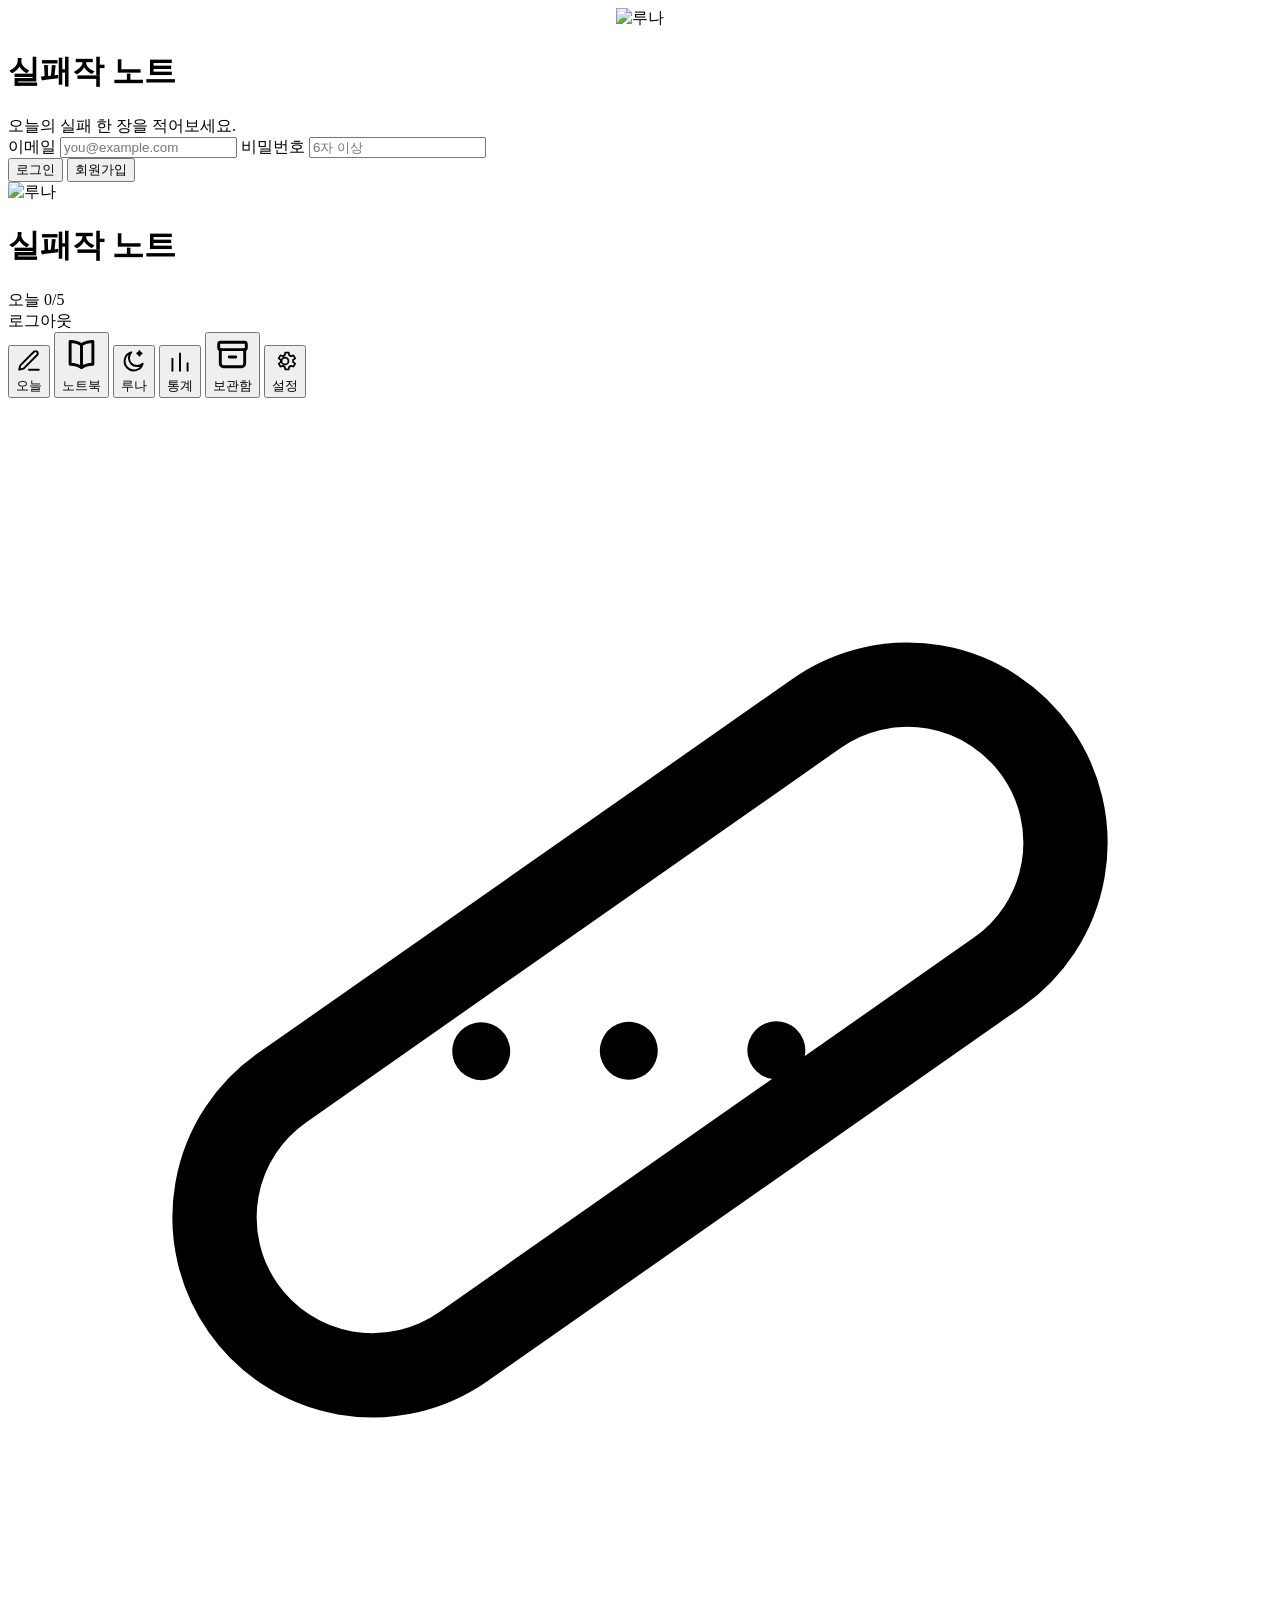
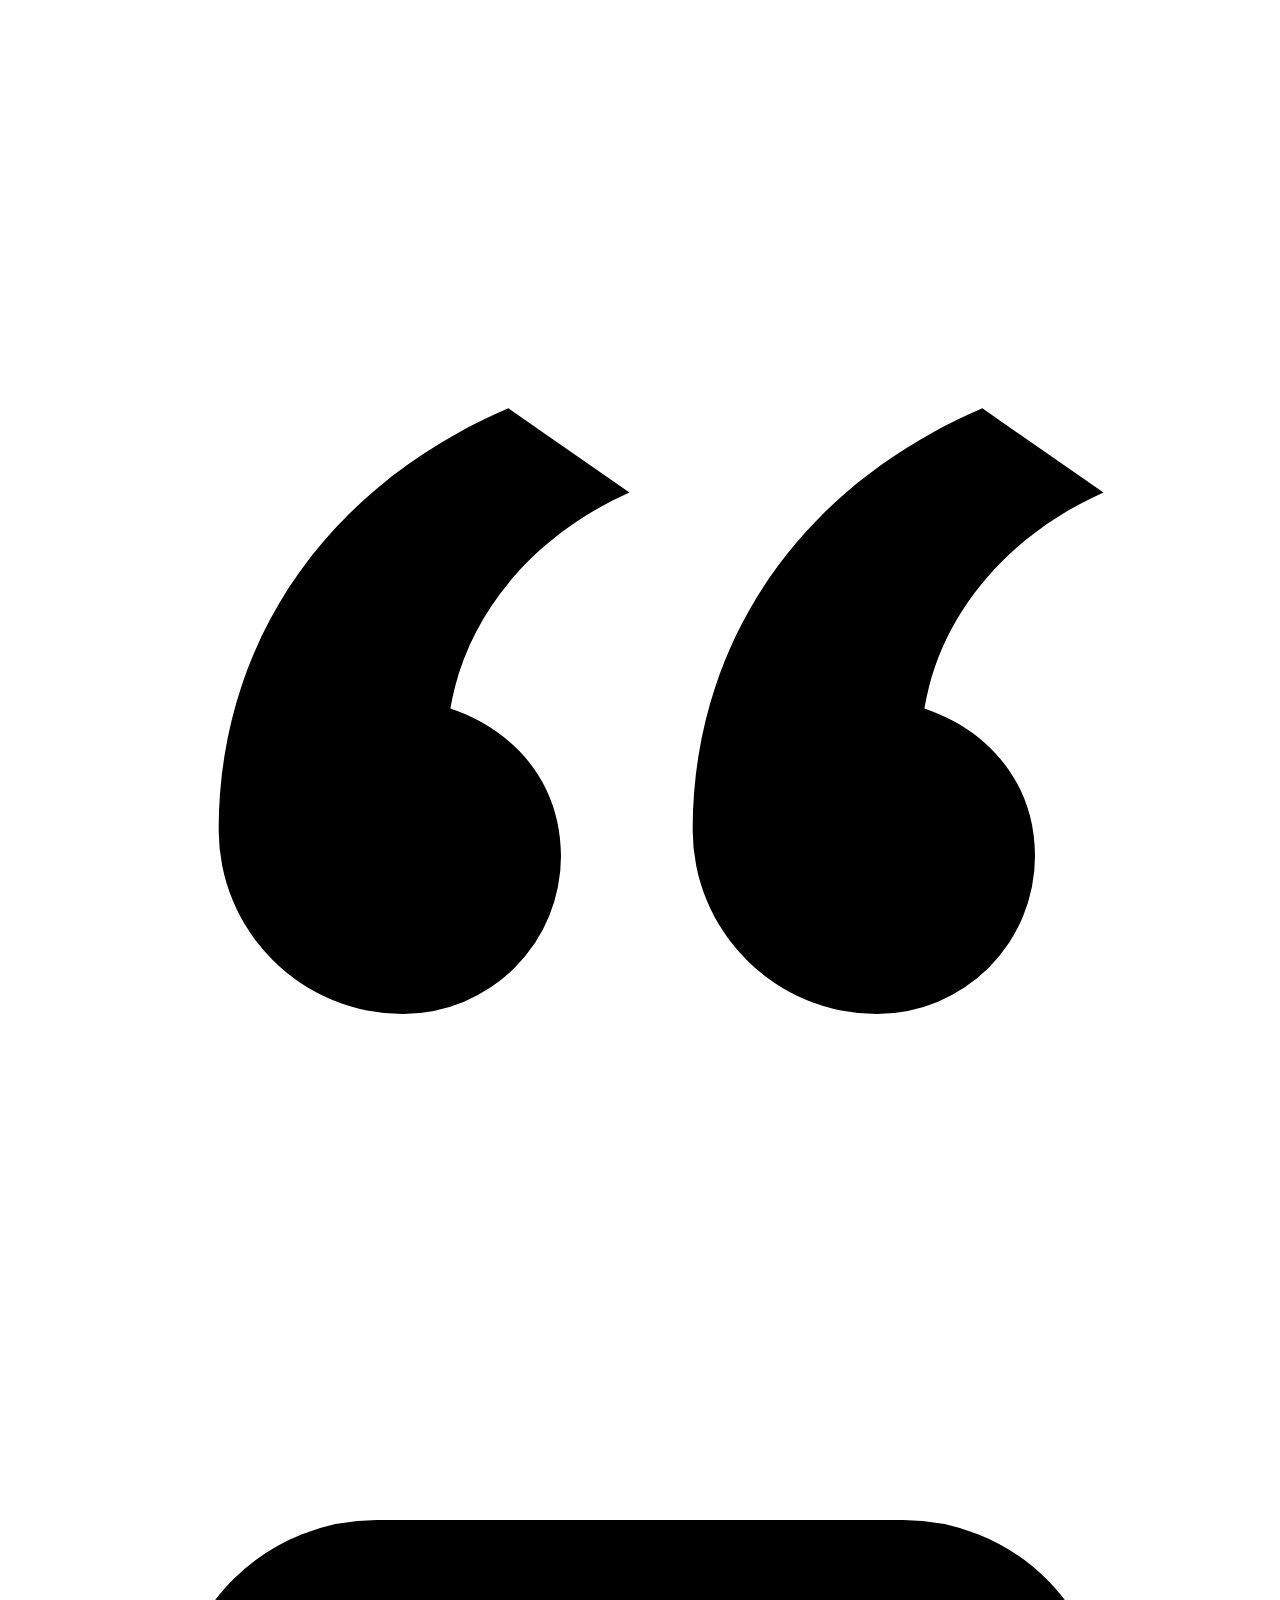
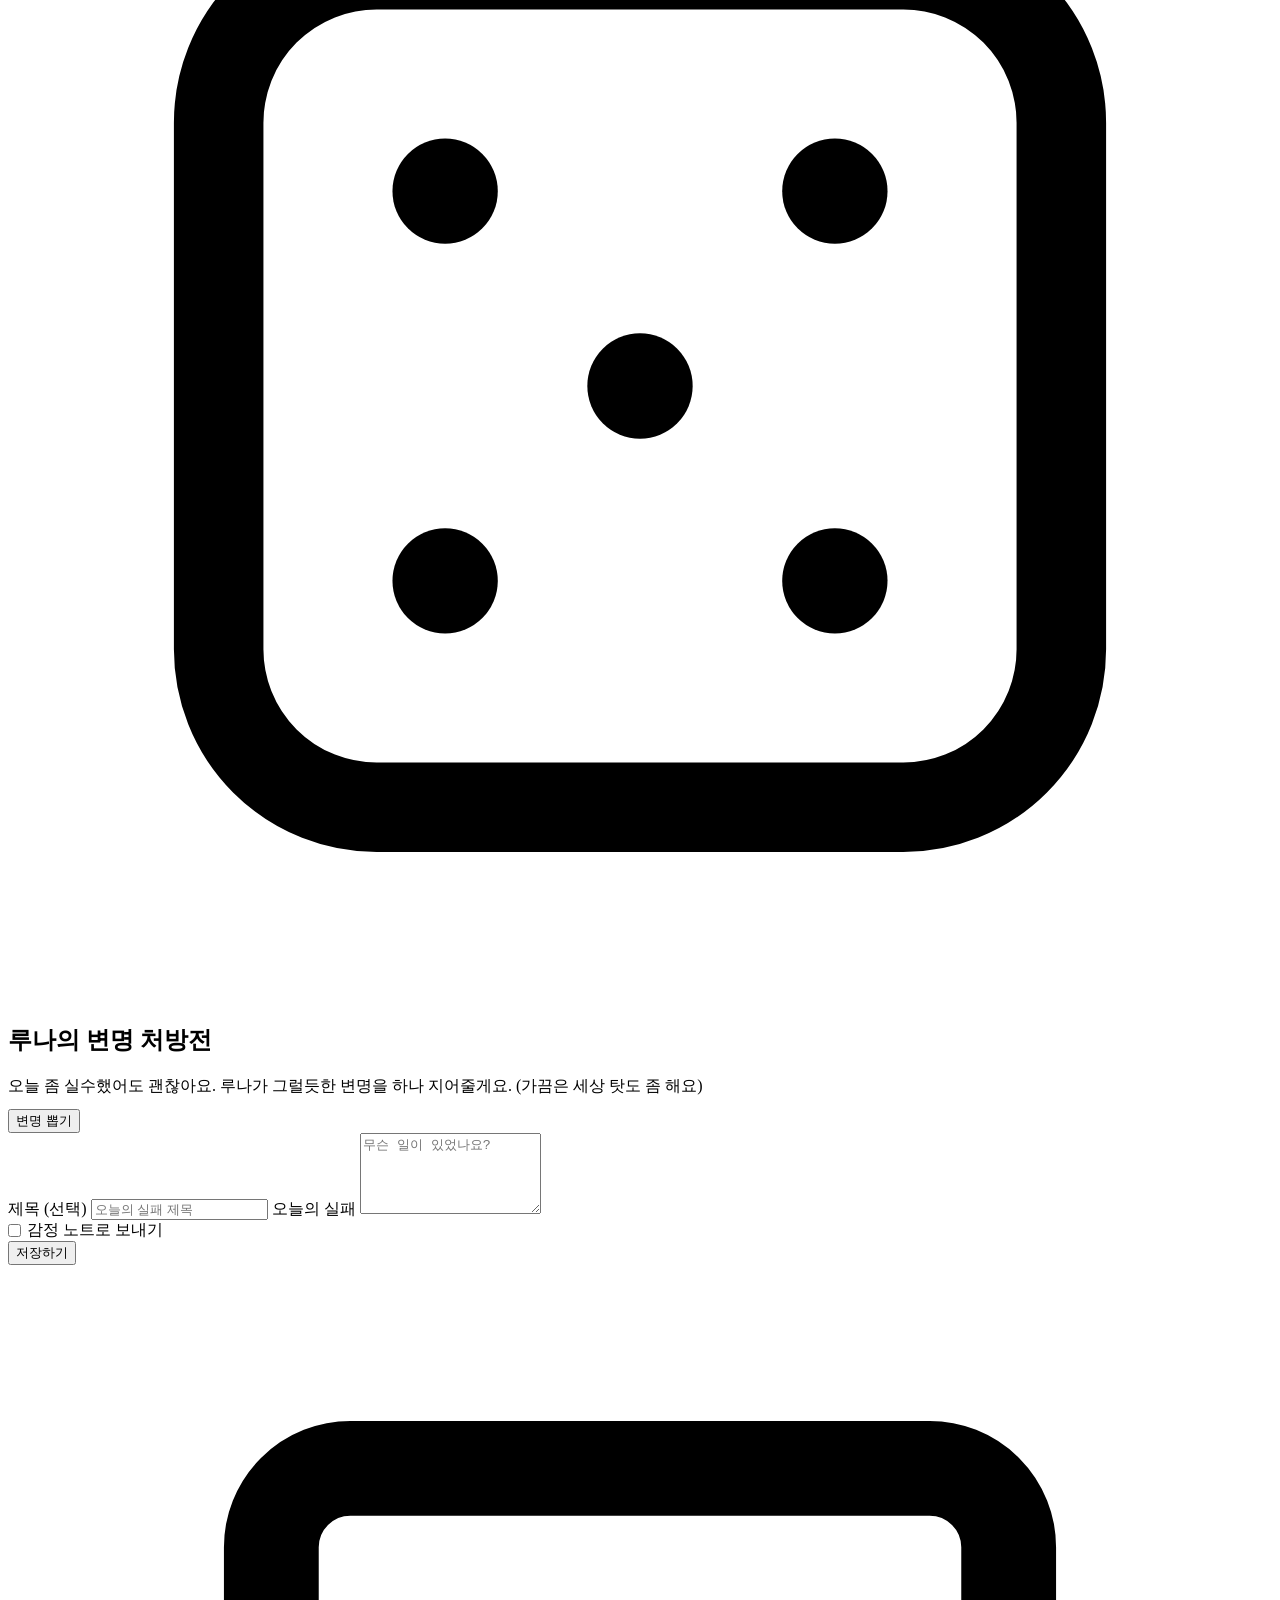
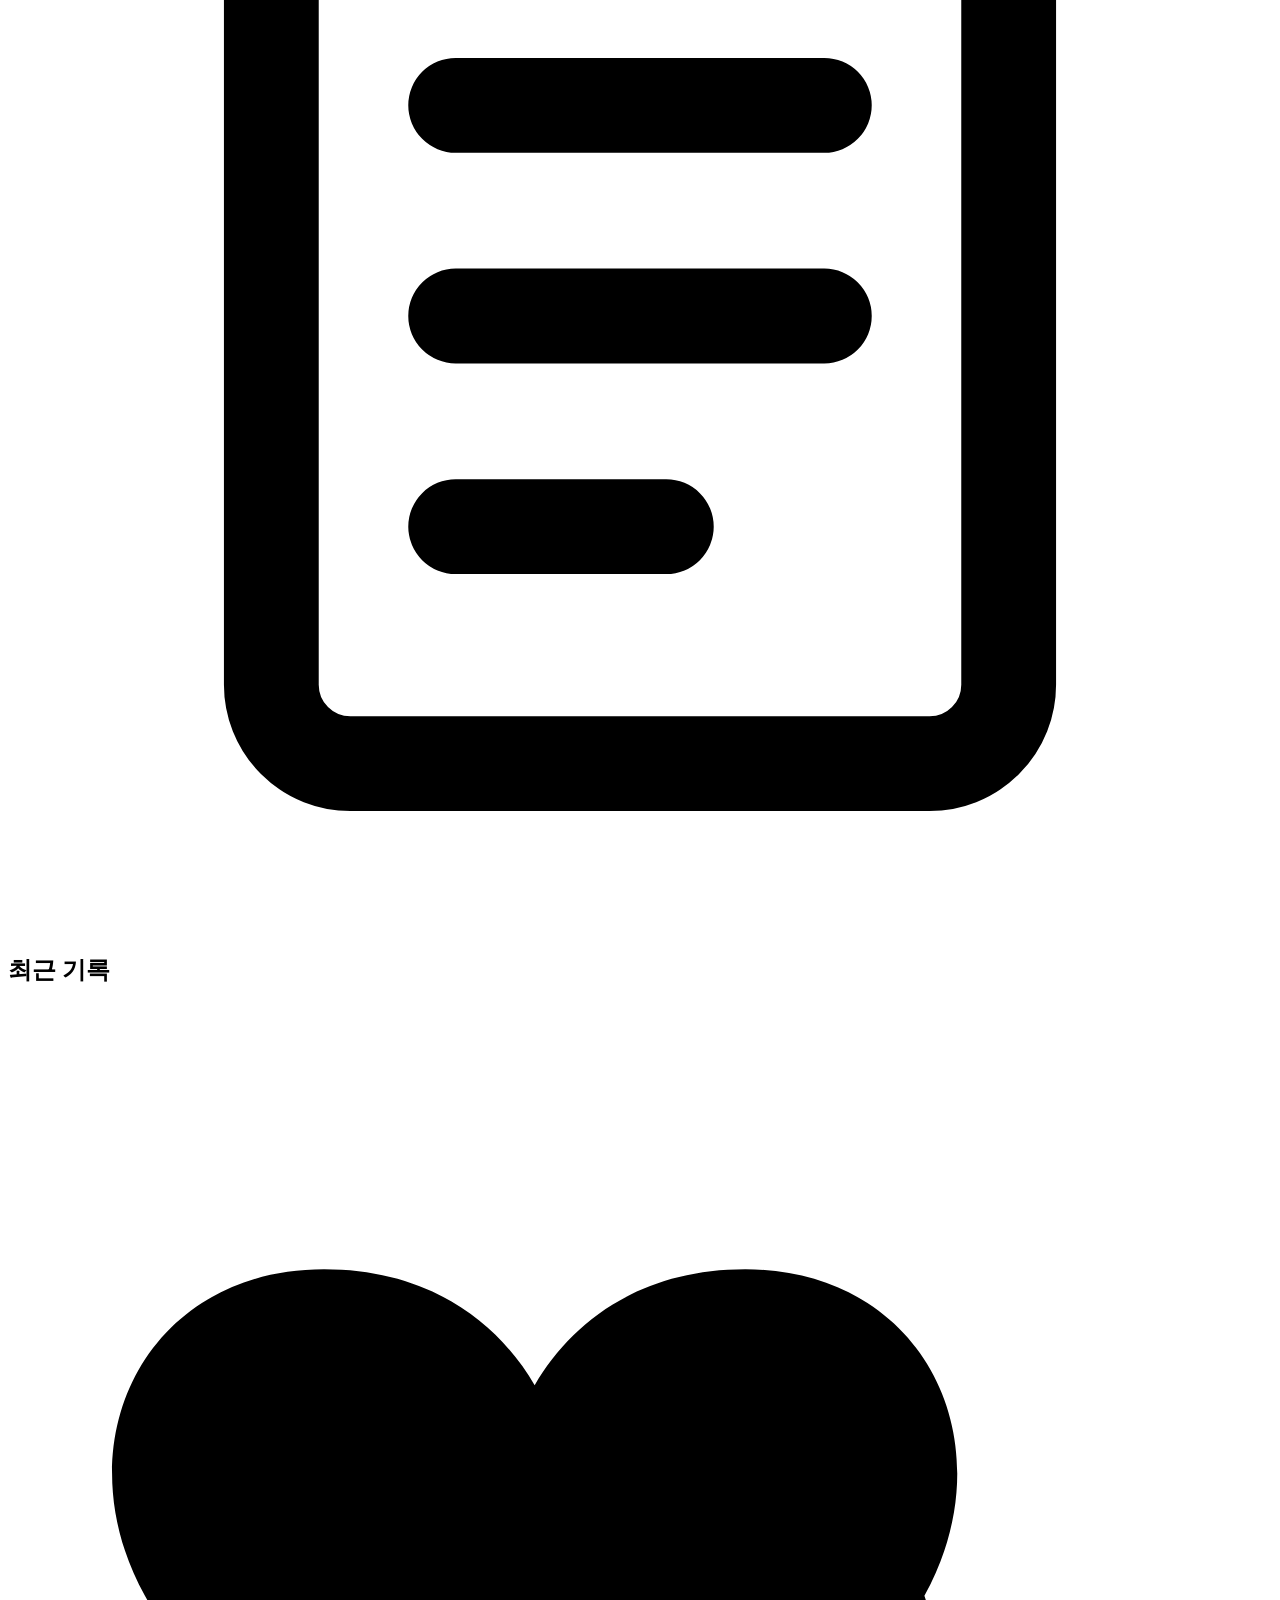
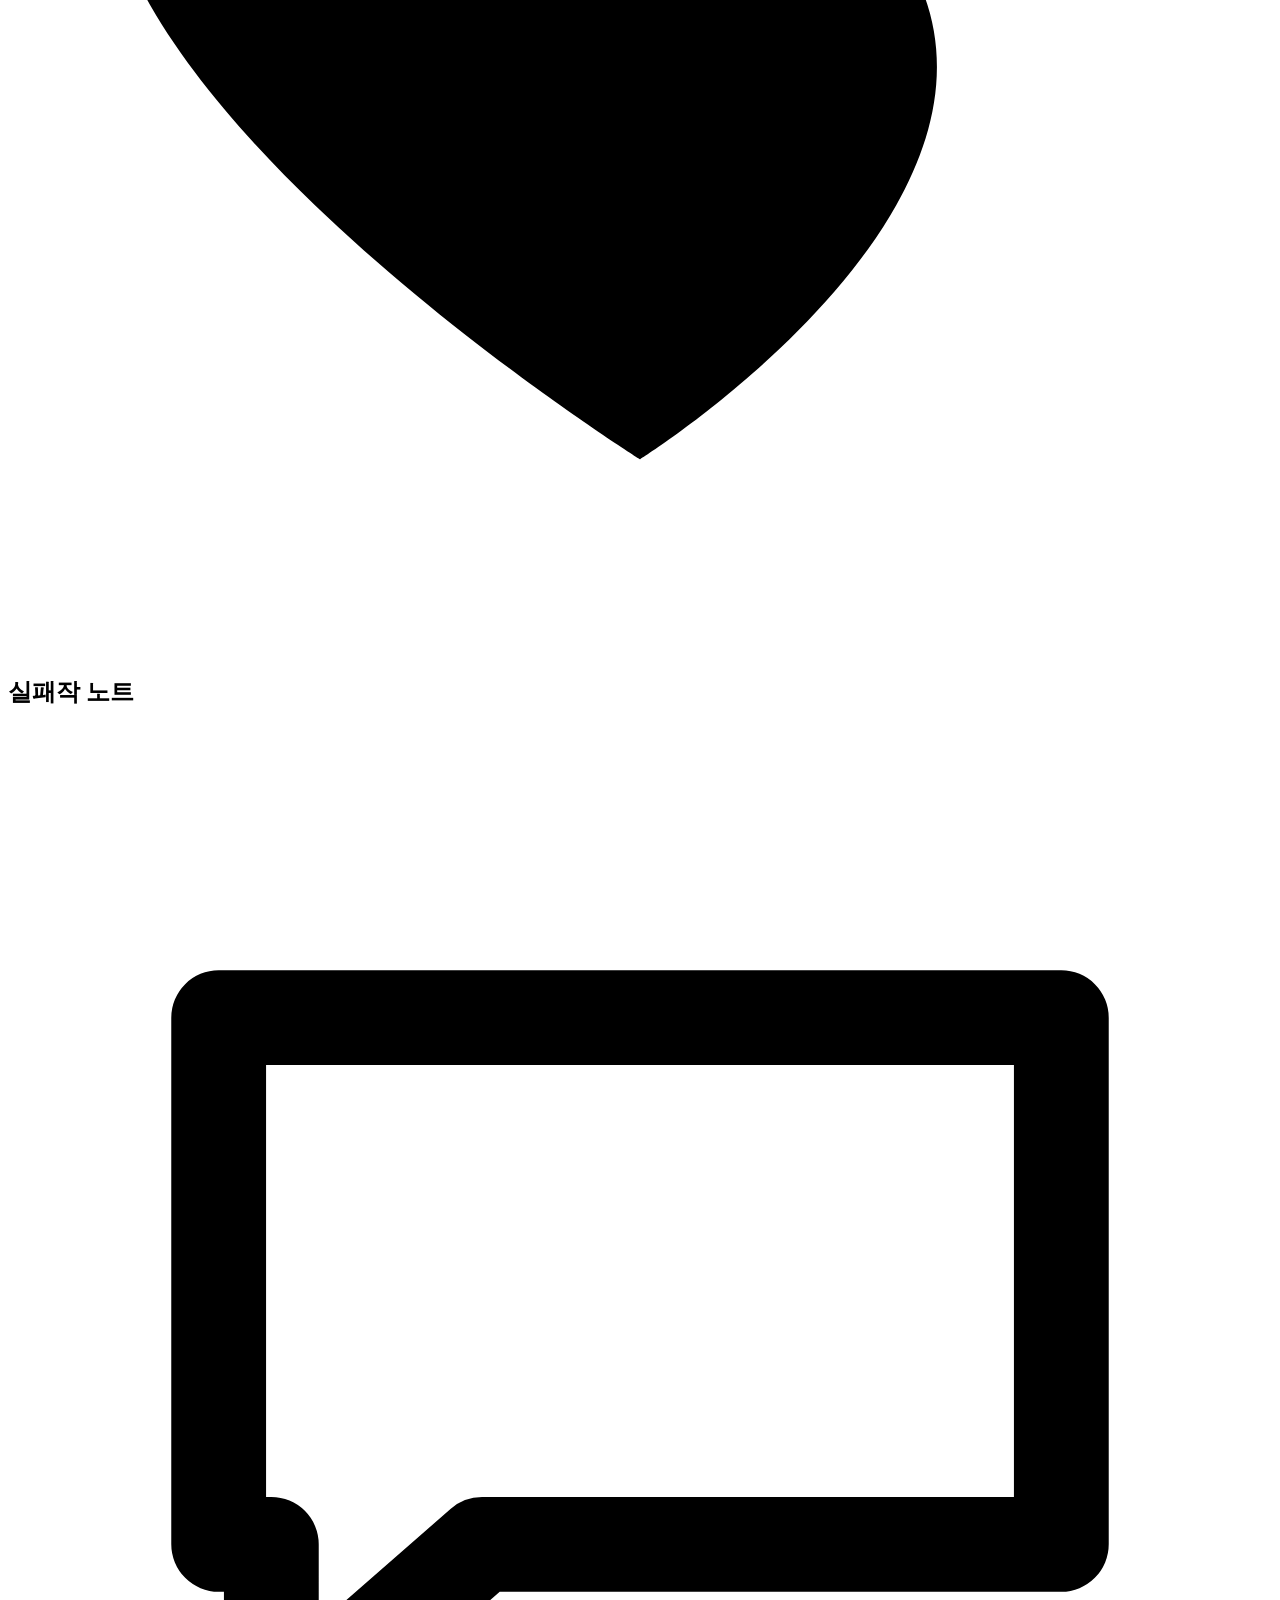
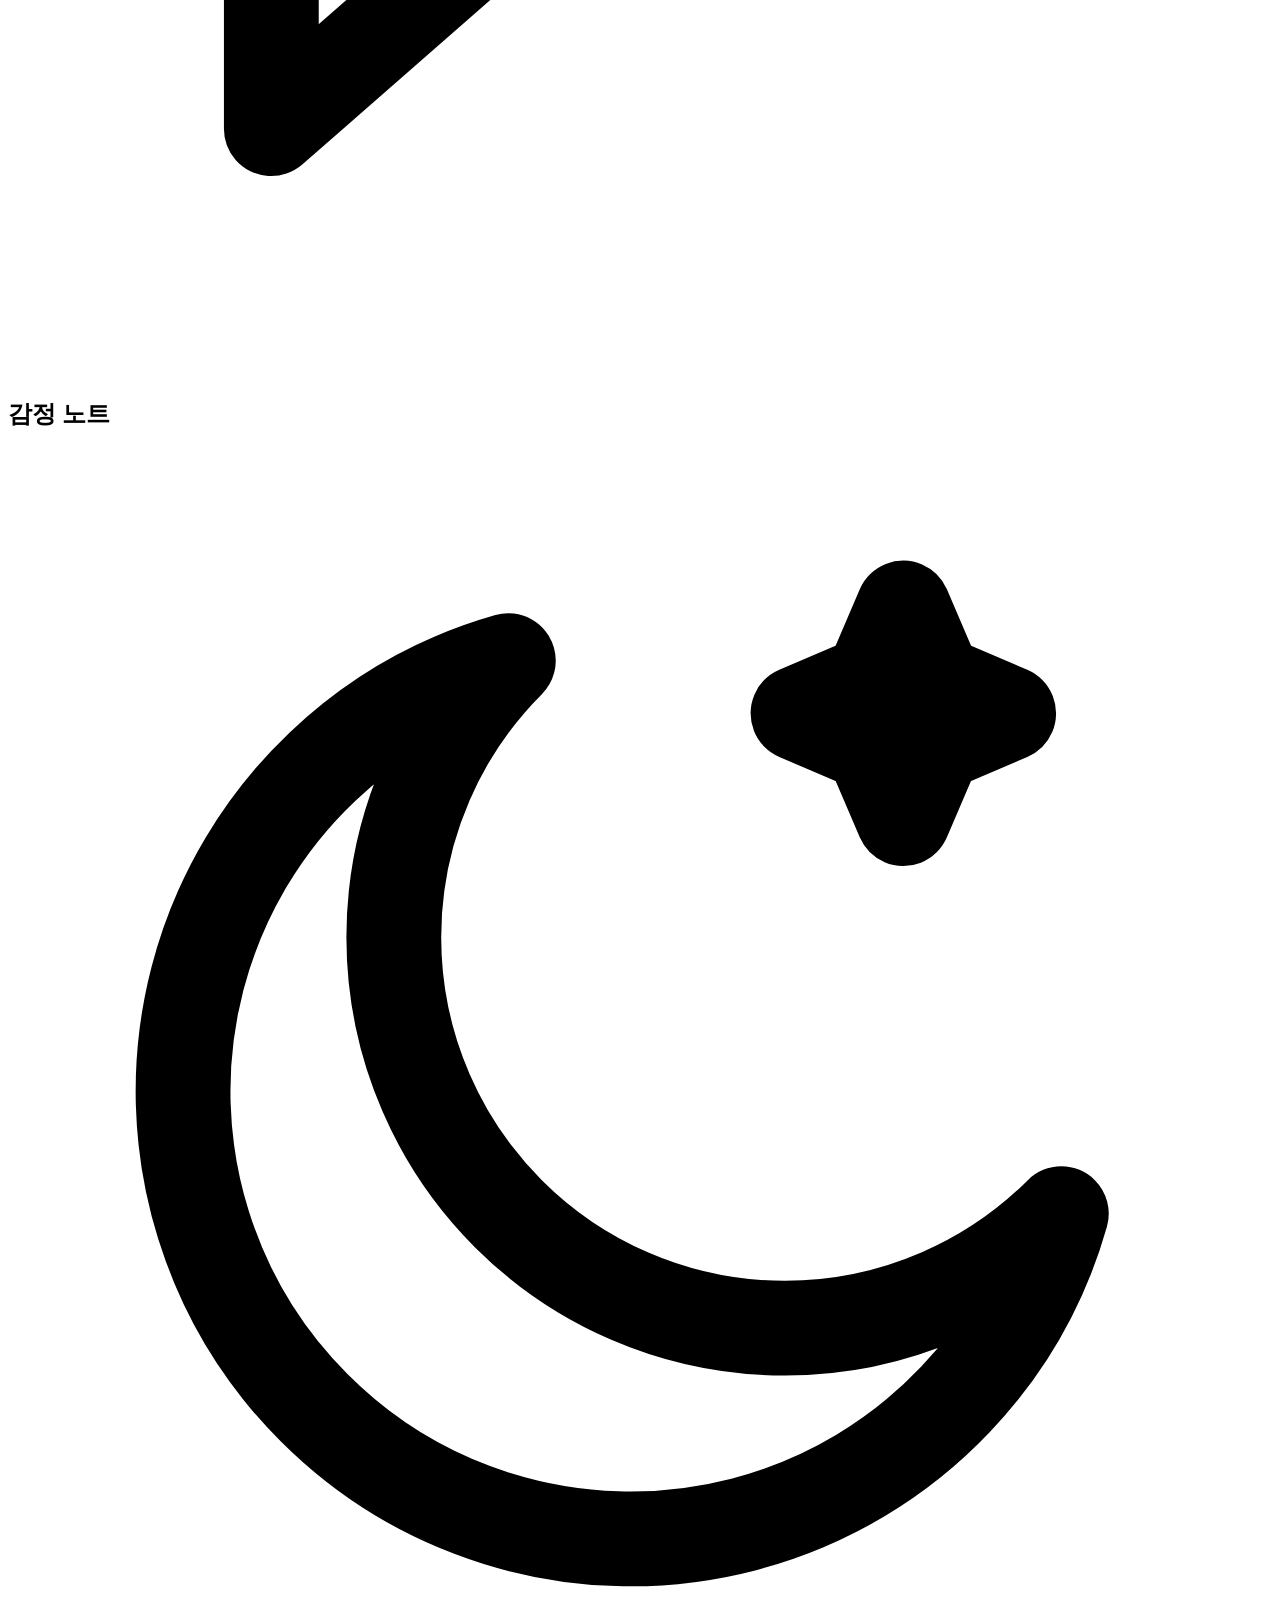
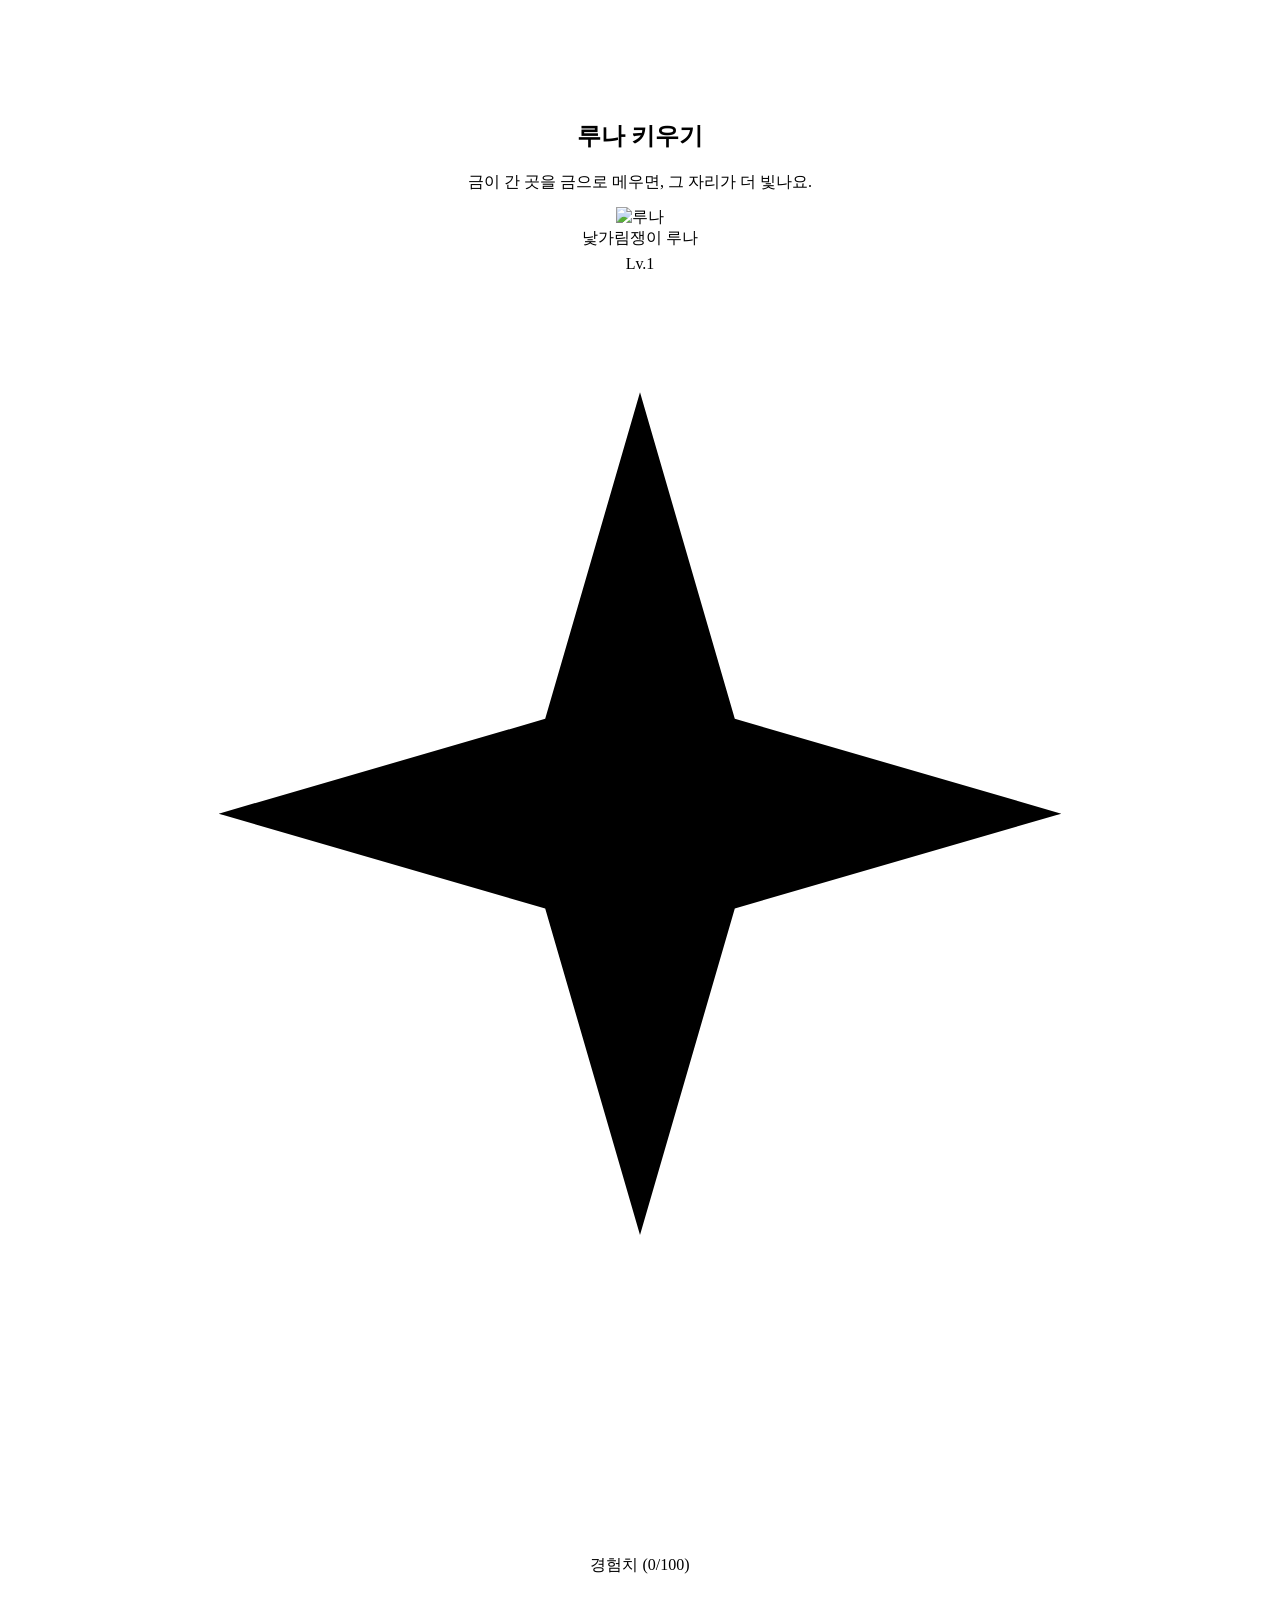
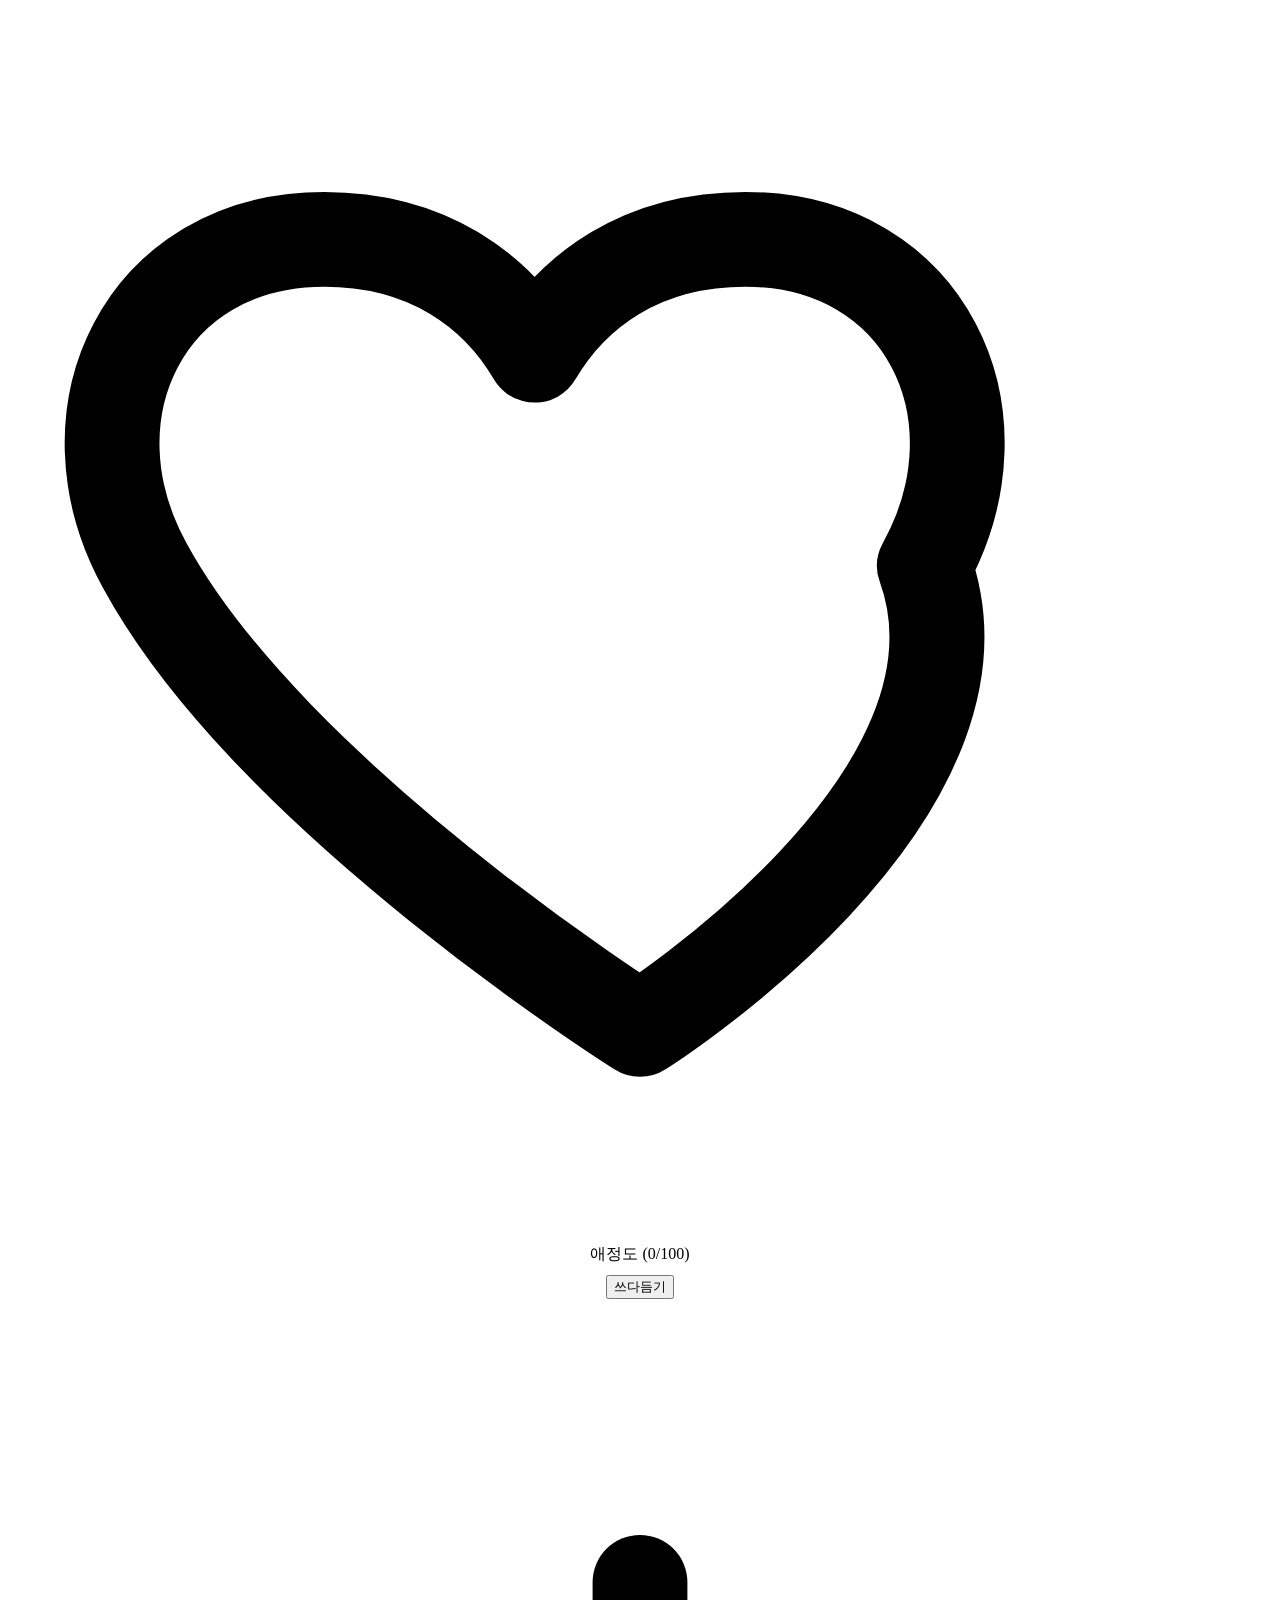
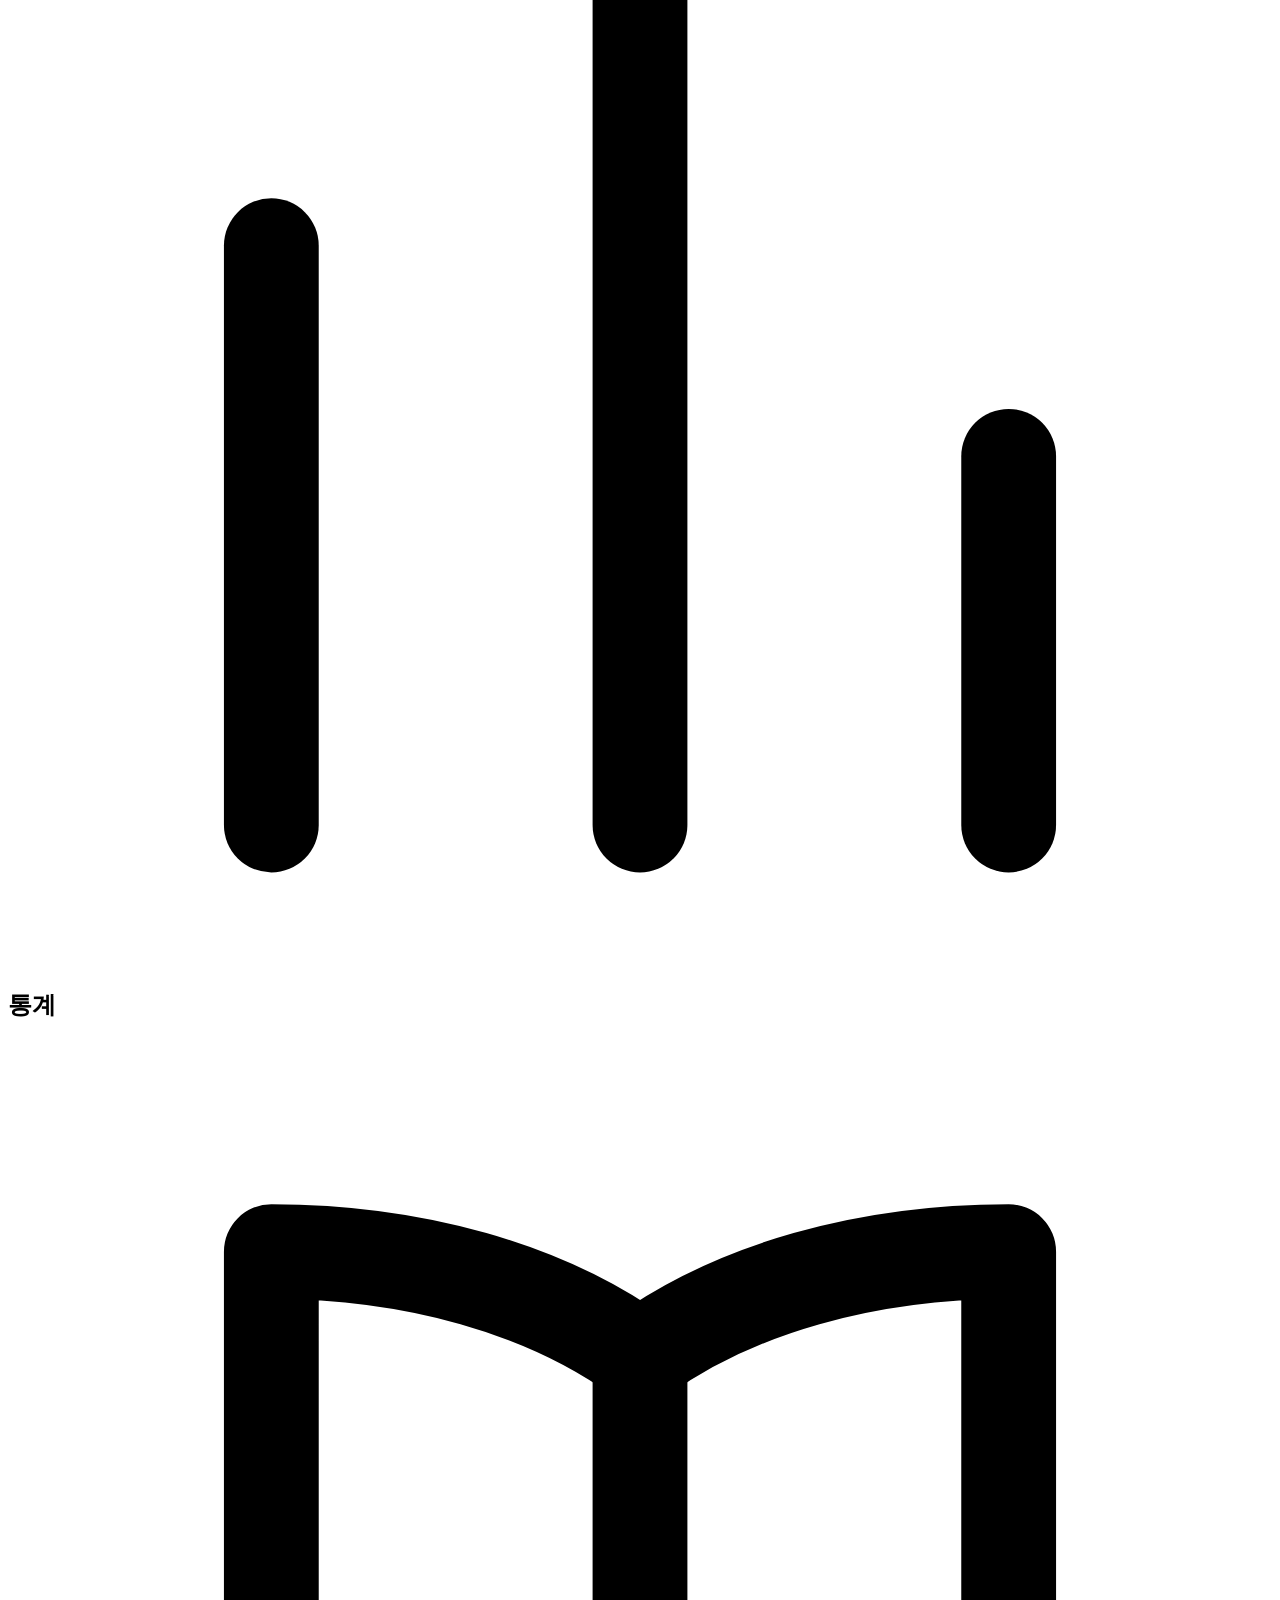
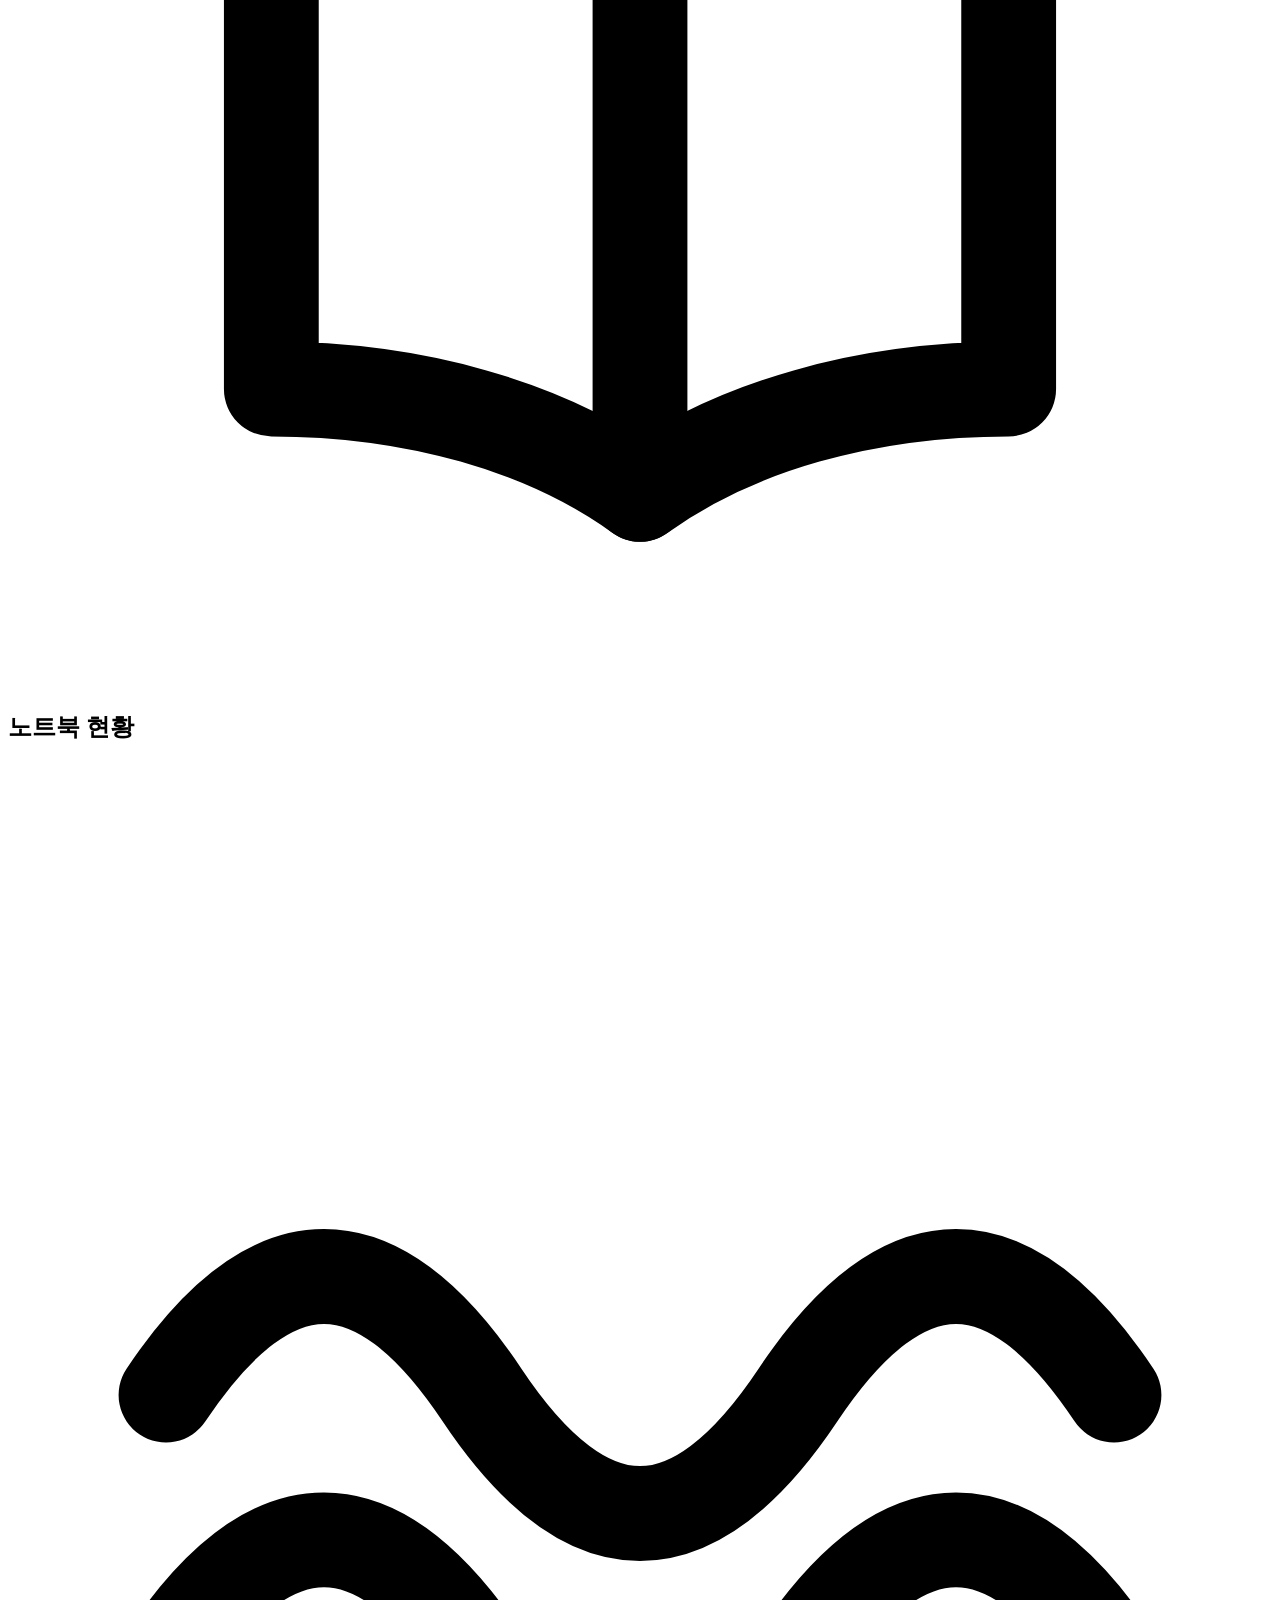
==== commit 9d2cde5c: "변명 처방전에 사회고발형 변명 추가 수성 역행 같은 황당한 우주 탓 변명 사이에, 과로·완벽주의·비교 문화처럼 개인 잘못이 아닌 구조적 문제를 짚어주는 변명 8종을 섞어 넣었다. " ====
--- a/backend/app/static/index.html
+++ b/backend/app/static/index.html
@@ -61,7 +61,7 @@
 
       <div class="card excuse-card">
         <h2 class="card-title"><svg class="icon" viewBox="0 0 24 24" fill="none" stroke="currentColor" stroke-width="1.7" stroke-linecap="round" stroke-linejoin="round"><rect x="4" y="4" width="16" height="16" rx="3"/><circle cx="8.3" cy="8.3" r="1" fill="currentColor" stroke="none"/><circle cx="15.7" cy="8.3" r="1" fill="currentColor" stroke="none"/><circle cx="12" cy="12" r="1" fill="currentColor" stroke="none"/><circle cx="8.3" cy="15.7" r="1" fill="currentColor" stroke="none"/><circle cx="15.7" cy="15.7" r="1" fill="currentColor" stroke="none"/></svg> 루나의 변명 처방전</h2>
-        <div class="subtitle" style="text-align:left;margin-bottom:12px;">오늘 좀 실수했어도 괜찮아요. 루나가 그럴듯한 변명을 하나 지어줄게요.</div>
+        <div class="subtitle" style="text-align:left;margin-bottom:12px;">오늘 좀 실수했어도 괜찮아요. 루나가 그럴듯한 변명을 하나 지어줄게요. (가끔은 세상 탓도 좀 해요)</div>
         <div id="excuseResult" class="excuse-result hidden"></div>
         <button id="excuseDrawBtn" class="secondary">변명 뽑기</button>
       </div>
